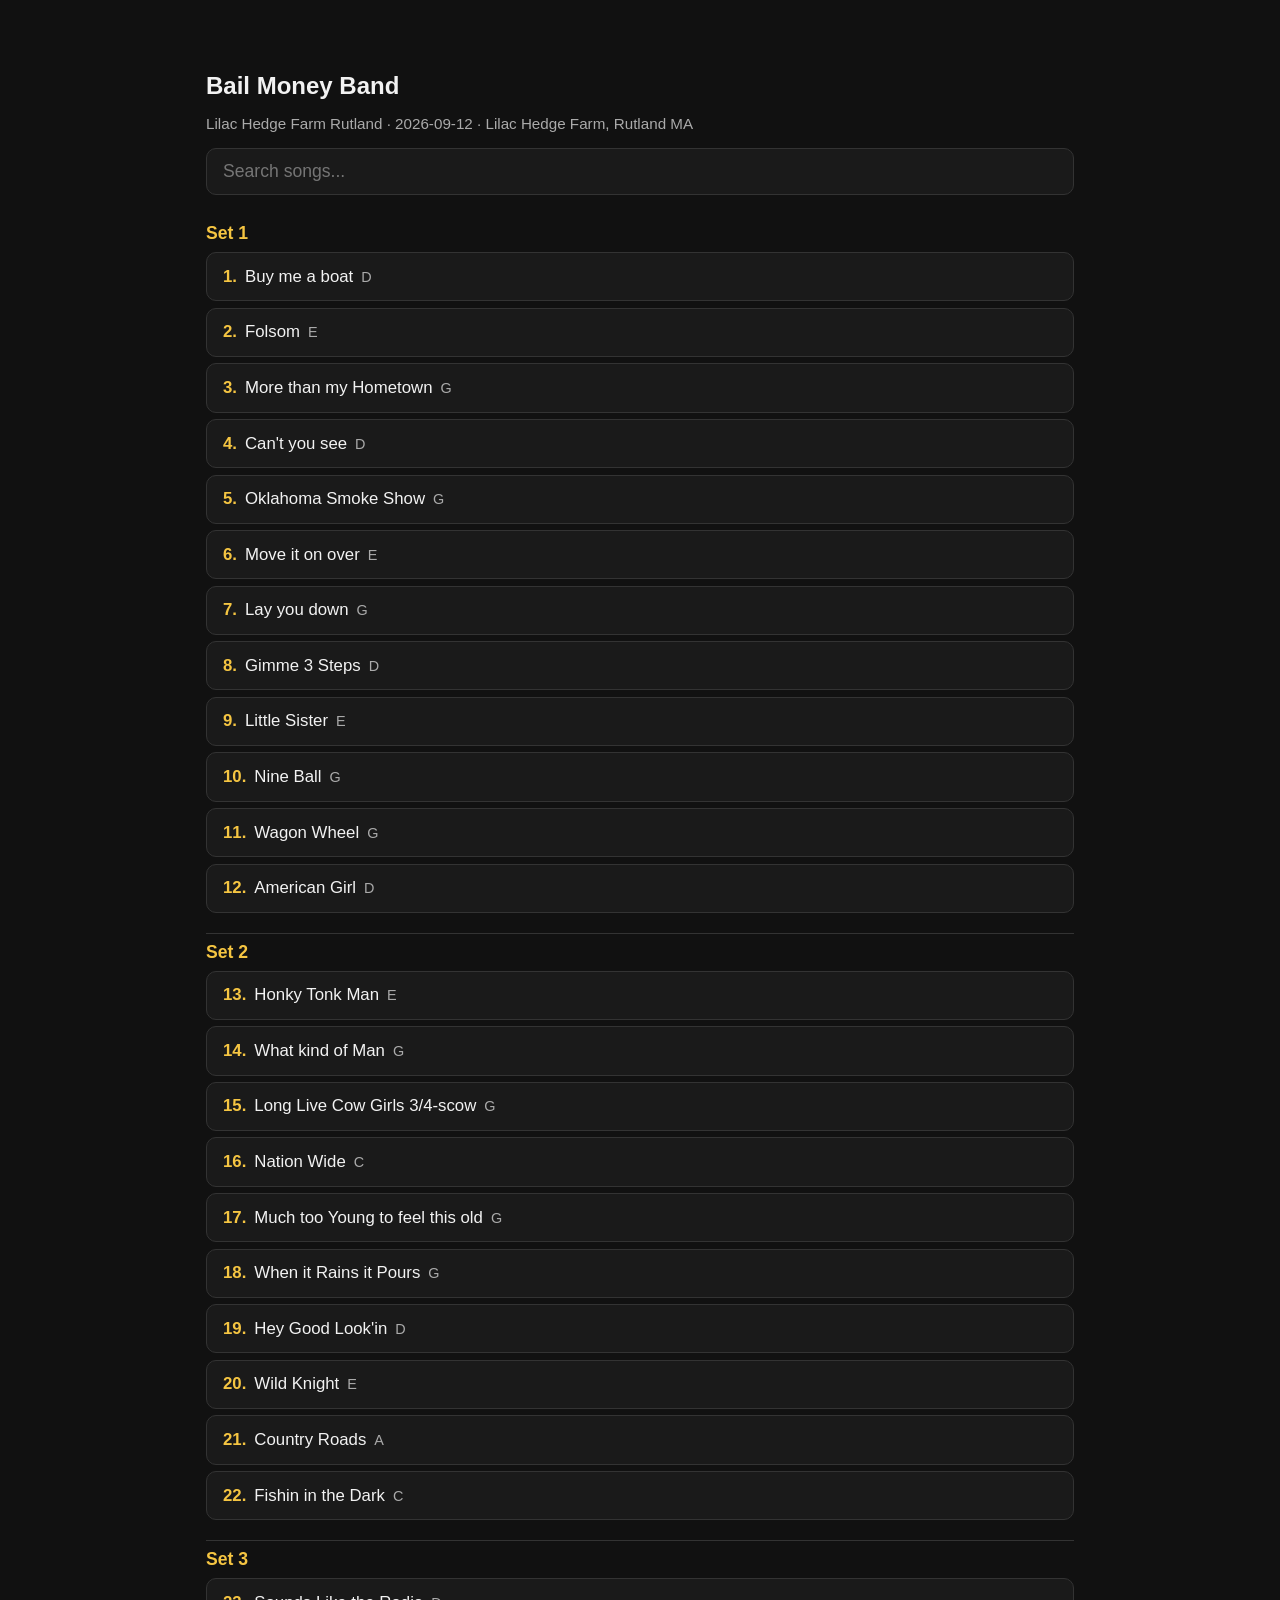
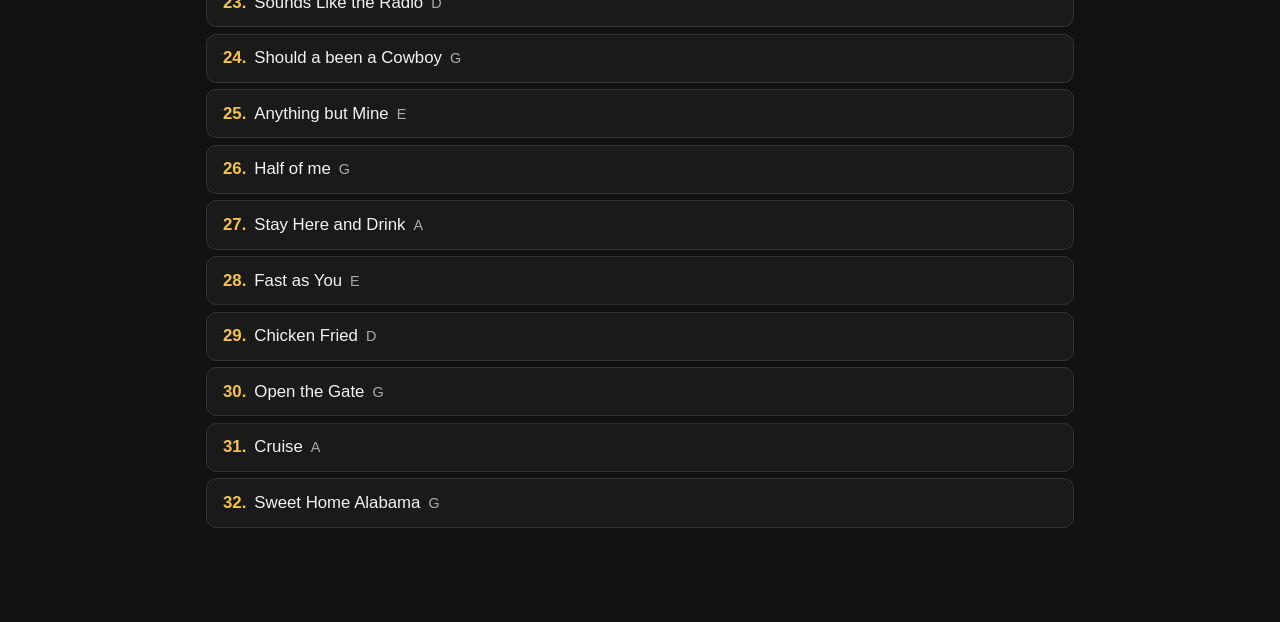
==== BailMoneyBand/gigs/lilac-hedge-farm-2026-09-12.html @ 72996c7f "Adding all charts, some with actual content. Adding new scripts." ====
<!DOCTYPE html>
<html lang="en">
<head>
  <meta charset="UTF-8">
  <meta name="viewport" content="width=device-width, initial-scale=1, viewport-fit=cover">
  <meta name="apple-mobile-web-app-capable" content="yes">
  <title>Bail Money Band — Lilac Hedge Farm Rutland</title>
  <style>
    :root {
      --bg: #111;
      --surface: #1a1a1a;
      --text: #f2f2f2;
      --muted: #aaa;
      --accent: #f5c542;
      --border: #333;
      --tap: 48px;
    }
    * { box-sizing: border-box; }
    html, body { margin: 0; padding: 0; background: var(--bg); color: var(--text);
      font-family: -apple-system, BlinkMacSystemFont, sans-serif; }
    .hidden { display: none !important; }
    .nav-bar {
      position: fixed; left: 0; right: 0; z-index: 100;
      display: flex; gap: 0.5rem; padding: 0.5rem;
      background: rgba(17,17,17,0.95); border-bottom: 1px solid var(--border);
      backdrop-filter: blur(8px);
    }
    .nav-top { top: 0; }
    .nav-bottom { bottom: 0; border-bottom: none; border-top: 1px solid var(--border); }
    .nav-bar button, .nav-bar a.btn {
      flex: 1; min-height: var(--tap); border: 1px solid var(--border);
      background: var(--surface); color: var(--text); border-radius: 8px;
      font-size: 0.95rem; text-decoration: none; display: flex;
      align-items: center; justify-content: center; cursor: pointer;
    }
    .nav-bar button.primary { background: var(--accent); color: #111; border-color: var(--accent); font-weight: 600; }
    main { padding: 4.5rem 1rem 5.5rem; max-width: 900px; margin: 0 auto; }
    h1 { font-size: 1.5rem; margin: 0 0 0.25rem; }
    .meta { color: var(--muted); margin-bottom: 1rem; font-size: 0.95rem; }
    .search-wrap { position: relative; margin-bottom: 1rem; }
    .search {
      width: 100%; padding: 0.75rem 1rem; font-size: 1.1rem;
      border-radius: 10px; border: 1px solid var(--border);
      background: var(--surface); color: var(--text);
    }
    .search-suggestions {
      position: absolute; left: 0; right: 0; top: calc(100% + 4px);
      background: var(--surface); border: 1px solid var(--border);
      border-radius: 10px; max-height: 50vh; overflow-y: auto;
      z-index: 50; box-shadow: 0 8px 24px rgba(0,0,0,0.4);
    }
    .search-suggestions:empty { display: none; }
    .suggestion {
      display: block; width: 100%; text-align: left;
      padding: 0.75rem 1rem; border: none; border-bottom: 1px solid var(--border);
      background: transparent; color: var(--text); font-size: 1rem;
      cursor: pointer;
    }
    .suggestion:last-child { border-bottom: none; }
    .suggestion:active, .suggestion:hover { background: #252525; }
    .suggestion .meta { color: var(--muted); font-size: 0.85rem; margin-left: 0.5rem; }
    .set-header {
      color: var(--accent); font-weight: 700; font-size: 1.1rem;
      margin: 1.25rem 0 0.5rem; padding-top: 0.5rem;
      border-top: 1px solid var(--border);
    }
    .set-header:first-of-type { border-top: none; }
    .song-link {
      display: block; padding: 0.85rem 1rem; margin-bottom: 0.4rem;
      background: var(--surface); border: 1px solid var(--border);
      border-radius: 10px; color: var(--text); text-decoration: none;
      font-size: 1.05rem;
    }
    .song-link .num { color: var(--accent); font-weight: 700; margin-right: 0.5rem; }
    .song-link .key { color: var(--muted); font-size: 0.9rem; margin-left: 0.5rem; }
    .song-header h1 { font-size: 1.6rem; }
    .song-header .artist { color: var(--muted); margin-bottom: 0.75rem; }
    .transpose-bar {
      display: flex; flex-wrap: wrap; align-items: center; gap: 0.5rem;
      margin-bottom: 1.25rem; padding: 0.75rem;
      background: var(--surface); border: 1px solid var(--border); border-radius: 10px;
    }
    .transpose-bar .key-label { font-weight: 600; margin-right: 0.25rem; }
    .transpose-bar button {
      min-width: 2.5rem; min-height: 2.5rem; padding: 0.35rem 0.6rem;
      border: 1px solid var(--border); border-radius: 8px;
      background: #252525; color: var(--text); font-size: 1rem; cursor: pointer;
    }
    .transpose-bar button.reset { font-size: 0.85rem; min-width: auto; }
    .transpose-bar label.nashville {
      display: flex; align-items: center; gap: 0.35rem;
      margin-left: auto; font-size: 0.9rem; color: var(--muted);
    }
    .section-label {
      color: var(--accent); font-size: 0.95rem; text-transform: uppercase;
      letter-spacing: 0.04em; margin: 1.25rem 0 0.5rem;
    }
    .lyric-row {
      font-family: "Courier New", Courier, monospace;
      font-size: 1.1rem; margin-bottom: 1rem;
    }
    .lyric-row .chords {
      color: var(--accent); font-weight: 700;
      min-height: 1.35em; white-space: pre; overflow-x: auto;
    }
    .chord-track {
      position: relative;
      font-family: "Courier New", Courier, monospace;
      font-size: 1.1rem;
      min-height: 2.4em;
      margin-bottom: 0.1rem;
      overflow-x: auto;
    }
    .chord-track .chord-marker {
      position: absolute;
      top: 0;
      display: flex;
      flex-direction: column;
      align-items: flex-start;
      white-space: nowrap;
    }
    .chord-track .chord {
      color: var(--accent);
      font-weight: 700;
    }
    .chord-track .nashville {
      color: var(--muted);
      font-size: 0.85em;
      font-weight: 500;
      display: block;
      text-align: center;
    }
    .lyric-row .lyrics {
      color: var(--text); white-space: pre-wrap; line-height: 1.5;
    }
    .lyric-row.lyrics-only .lyrics { margin-top: 0; }
    .note, .note-block .note { color: #ccc; font-style: italic; margin: 0.5rem 0; }
    pre.tab, pre.abc {
      background: #0a0a0a; border: 1px solid var(--border);
      border-radius: 8px; padding: 0.75rem; overflow-x: auto;
      font-family: "Courier New", Courier, monospace;
      font-size: 0.95rem; line-height: 1.35; color: #ddd;
    }
    pre.abc { border-color: #445; }
  </style>
</head>
<body>
  <div id="nav-top" class="nav-bar nav-top hidden">
    <button type="button" id="btn-prev">◀ Prev</button>
    <button type="button" id="btn-setlist" class="primary">Set list</button>
    <button type="button" id="btn-next">Next ▶</button>
  </div>

  <main id="app">
    <div id="list-view">
      <h1 id="band-name"></h1>
      <p class="meta" id="gig-meta"></p>
      <div class="search-wrap">
        <input class="search" id="search" type="search" placeholder="Search songs..." autocomplete="off" enterkeyhint="search">
        <div class="search-suggestions" id="search-suggestions"></div>
      </div>
      <div id="song-list"></div>
    </div>
    <div id="song-view" class="hidden"></div>
  </main>

  <div id="nav-bottom" class="nav-bar nav-bottom hidden">
    <button type="button" id="btn-top">Top</button>
    <button type="button" id="btn-jump-set">This set</button>
    <button type="button" id="btn-next-bottom">Next ▶</button>
  </div>

  <script>
    const GIG = {"band": "Bail Money Band", "gig": "Lilac Hedge Farm Rutland", "date": "2026-09-12", "venue": "Lilac Hedge Farm, Rutland MA", "sets": [{"number": 1, "songs": [{"slug": "buy-me-a-boat", "title": "Buy me a boat", "artist": "Chris Janson", "key": "D", "set": 1, "number": 1, "sections": [{"type": "comment", "label": "", "blocks": [{"kind": "note", "text": "Chart adapted from public chord sheets — key D, no capo"}]}, {"type": "intro", "label": "", "blocks": [{"kind": "note", "text": "|D|"}]}, {"type": "verse", "label": "", "blocks": [{"kind": "lyric", "lyrics": "I ain't rich, but I damn sure wanna be", "chords": [{"pos": 8, "chord": "D"}, {"pos": 36, "chord": "G"}]}, {"kind": "lyric", "lyrics": "Working like a dog all day, ain't working for me", "chords": [{"pos": 0, "chord": "D"}, {"pos": 46, "chord": "A"}]}, {"kind": "lyric", "lyrics": "I wish I had a rich uncle that'd kick the bucket", "chords": [{"pos": 15, "chord": "D"}]}, {"kind": "lyric", "lyrics": "And that I was sitting on a pile like Warren Buffett", "chords": [{"pos": 28, "chord": "G"}]}, {"kind": "lyric", "lyrics": "I know everybody says money can't buy happiness", "chords": [{"pos": 0, "chord": "D"}, {"pos": 38, "chord": "A"}]}]}, {"type": "chorus", "label": "", "blocks": [{"kind": "lyric", "lyrics": "But it could buy me a boat, it could buy me a truck to pull it", "chords": [{"pos": 22, "chord": "D"}, {"pos": 46, "chord": "G"}]}, {"kind": "lyric", "lyrics": "It could buy me a Yeti 110 iced down with some Silver Bullets", "chords": [{"pos": 18, "chord": "D"}, {"pos": 54, "chord": "A"}]}, {"kind": "lyric", "lyrics": "Yeah, I know what they say, money can't buy everything", "chords": [{"pos": 8, "chord": "D"}, {"pos": 49, "chord": "G"}]}, {"kind": "lyric", "lyrics": "Well, maybe so, but it could buy me a boat", "chords": [{"pos": 12, "chord": "D"}, {"pos": 38, "chord": "A"}]}]}, {"type": "verse", "label": "", "blocks": [{"kind": "lyric", "lyrics": "They call me redneck, white trash and blue collar", "chords": [{"pos": 13, "chord": "D"}, {"pos": 43, "chord": "G"}]}, {"kind": "lyric", "lyrics": "But I could change all that if I had a couple million dollars", "chords": [{"pos": 12, "chord": "D"}, {"pos": 54, "chord": "A"}]}, {"kind": "lyric", "lyrics": "I keep hearing that money is the root of all evil", "chords": [{"pos": 7, "chord": "D"}]}, {"kind": "lyric", "lyrics": "And you can't fit a camel through the eye of a needle", "chords": [{"pos": 20, "chord": "G"}]}, {"kind": "lyric", "lyrics": "I'm sure that's probably true, but it still sounds pretty cool", "chords": [{"pos": 25, "chord": "D"}, {"pos": 58, "chord": "A"}]}]}, {"type": "chorus", "label": "", "blocks": [{"kind": "lyric", "lyrics": "'Cause it could buy me a boat, it could buy me a truck to pull it", "chords": [{"pos": 25, "chord": "D"}, {"pos": 49, "chord": "G"}]}, {"kind": "lyric", "lyrics": "It could buy me a Yeti 110 iced down with some Silver Bullets", "chords": [{"pos": 18, "chord": "D"}, {"pos": 54, "chord": "A"}]}, {"kind": "lyric", "lyrics": "Yeah, I know what they say, money can't buy everything", "chords": [{"pos": 8, "chord": "D"}, {"pos": 49, "chord": "G"}]}, {"kind": "lyric", "lyrics": "Well, maybe so, but it could buy me a boat", "chords": [{"pos": 12, "chord": "D"}, {"pos": 38, "chord": "A"}]}]}, {"type": "bridge", "label": "", "blocks": [{"kind": "lyric", "lyrics": "To float down on the water with a beer", "chords": [{"pos": 0, "chord": "D"}, {"pos": 34, "chord": "G"}]}, {"kind": "note", "text": "I hear the Powerball Lotto is a-sitting on a hundred mill"}, {"kind": "lyric", "lyrics": "Well, that would buy me a brand new rod and reel", "chords": [{"pos": 36, "chord": "A"}]}]}, {"type": "chorus", "label": "", "blocks": [{"kind": "lyric", "lyrics": "And it could buy me a boat, it could buy me a truck to pull it", "chords": [{"pos": 22, "chord": "D"}, {"pos": 46, "chord": "G"}]}, {"kind": "lyric", "lyrics": "It could buy me a Yeti 110 iced down with some Silver Bullets", "chords": [{"pos": 18, "chord": "D"}, {"pos": 54, "chord": "A"}]}, {"kind": "lyric", "lyrics": "Yeah, I know what they say, money can't buy everything", "chords": [{"pos": 8, "chord": "D"}, {"pos": 49, "chord": "G"}]}, {"kind": "lyric", "lyrics": "Well, maybe so, but it could buy me a boat", "chords": [{"pos": 12, "chord": "D"}, {"pos": 38, "chord": "A"}]}]}]}, {"slug": "folsom", "title": "Folsom", "artist": "Johnny Cash", "key": "E", "set": 1, "number": 2, "sections": [{"type": "comment", "label": "", "blocks": [{"kind": "note", "text": "Chart pending — add chords and lyrics from rehearsal."}]}, {"type": "verse", "label": "", "blocks": [{"kind": "lyric", "lyrics": "", "chords": [{"pos": 0, "chord": "TBD"}]}]}]}, {"slug": "more-than-my-hometown", "title": "More than my Hometown", "artist": "Morgan Wallen", "key": "G", "set": 1, "number": 3, "sections": [{"type": "comment", "label": "", "blocks": [{"kind": "note", "text": "Chart pending — add chords and lyrics from rehearsal."}]}, {"type": "verse", "label": "", "blocks": [{"kind": "lyric", "lyrics": "", "chords": [{"pos": 0, "chord": "TBD"}]}]}]}, {"slug": "cant-you-see", "title": "Can't you see", "artist": "The Marshall Tucker Band", "key": "D", "set": 1, "number": 4, "sections": [{"type": "comment", "label": "", "blocks": [{"kind": "note", "text": "Chart pending — add chords and lyrics from rehearsal."}]}, {"type": "verse", "label": "", "blocks": [{"kind": "lyric", "lyrics": "", "chords": [{"pos": 0, "chord": "TBD"}]}]}]}, {"slug": "oklahoma-smoke-show", "title": "Oklahoma Smoke Show", "artist": "Zach Bryan", "key": "G", "set": 1, "number": 5, "sections": [{"type": "comment", "label": "", "blocks": [{"kind": "note", "text": "Chart adapted from public chord sheets — key G"}]}, {"type": "intro", "label": "", "blocks": [{"kind": "note", "text": "|G| |C| |Em| |D| |G|"}]}, {"type": "verse", "label": "", "blocks": [{"kind": "lyric", "lyrics": "Go on and put on that dress that all the bad boys like", "chords": [{"pos": 0, "chord": "G"}]}, {"kind": "lyric", "lyrics": "I know your daddy ain't home, so ride with me tonight", "chords": [{"pos": 0, "chord": "C"}]}, {"kind": "lyric", "lyrics": "You always wind up here, in a puddle of tears", "chords": [{"pos": 0, "chord": "Em"}, {"pos": 30, "chord": "D"}, {"pos": 40, "chord": "G"}]}]}, {"type": "verse", "label": "", "blocks": [{"kind": "lyric", "lyrics": "Them boys are out and they're angry and they're lookin' for blood", "chords": [{"pos": 0, "chord": "G"}]}, {"kind": "lyric", "lyrics": "In the back of a blue old pickup truck", "chords": [{"pos": 0, "chord": "C"}]}, {"kind": "lyric", "lyrics": "You've got nowhere to go, although you're all gussied up", "chords": [{"pos": 0, "chord": "Em"}, {"pos": 42, "chord": "D"}, {"pos": 54, "chord": "G"}]}]}, {"type": "verse", "label": "", "blocks": [{"kind": "lyric", "lyrics": "There's so much whiskey in his Coke it'll make her nose bend", "chords": [{"pos": 0, "chord": "G"}]}, {"kind": "lyric", "lyrics": "But she swears that his love is a damn Godsend", "chords": [{"pos": 0, "chord": "C"}]}, {"kind": "lyric", "lyrics": "She's known God since she was a child", "chords": [{"pos": 0, "chord": "Em"}, {"pos": 32, "chord": "D"}]}]}, {"type": "verse", "label": "", "blocks": [{"kind": "lyric", "lyrics": "She used to play in the yard and she would dream of one day", "chords": [{"pos": 0, "chord": "G"}]}, {"kind": "lyric", "lyrics": "Until the world came around and took her dreaming away", "chords": [{"pos": 0, "chord": "C"}]}, {"kind": "lyric", "lyrics": "Told her how to dress and act and smile", "chords": [{"pos": 0, "chord": "Em"}, {"pos": 34, "chord": "D"}]}]}, {"type": "pre-chorus", "label": "", "blocks": [{"kind": "lyric", "lyrics": "She's an Oklahoma smokeshow", "chords": [{"pos": 0, "chord": "C"}]}, {"kind": "lyric", "lyrics": "He's an asshole from back home", "chords": [{"pos": 0, "chord": "G"}]}, {"kind": "lyric", "lyrics": "She'll never make it out alive", "chords": [{"pos": 0, "chord": "D"}]}, {"kind": "lyric", "lyrics": "Of that small-town bar scene", "chords": [{"pos": 0, "chord": "Em"}]}, {"kind": "lyric", "lyrics": "Where small vices kill your big dreams", "chords": [{"pos": 0, "chord": "C"}]}, {"kind": "lyric", "lyrics": "He'd take you home but he's too drunk to drive", "chords": [{"pos": 0, "chord": "G"}, {"pos": 41, "chord": "D"}]}]}, {"type": "chorus", "label": "", "blocks": [{"kind": "lyric", "lyrics": "I've been here, I've been up all night", "chords": [{"pos": 0, "chord": "C"}]}, {"kind": "lyric", "lyrics": "Thinkin' 'bout a life with you and I", "chords": [{"pos": 0, "chord": "G"}]}, {"kind": "lyric", "lyrics": "One you'll never know", "chords": [{"pos": 0, "chord": "D"}]}, {"kind": "lyric", "lyrics": "'Cause you're a small-town smokeshow", "chords": [{"pos": 0, "chord": "Em"}]}, {"kind": "lyric", "lyrics": "Well, I've been here, I've been up all night", "chords": [{"pos": 0, "chord": "C"}]}, {"kind": "lyric", "lyrics": "Thinkin' 'bout a life with you and I", "chords": [{"pos": 0, "chord": "G"}]}, {"kind": "lyric", "lyrics": "One you'll never know", "chords": [{"pos": 0, "chord": "D"}]}, {"kind": "lyric", "lyrics": "'Cause you're a small-town smokeshow", "chords": [{"pos": 0, "chord": "Em"}]}]}]}, {"slug": "move-it-on-over", "title": "Move it on over", "artist": "Hank Williams", "key": "E", "set": 1, "number": 6, "sections": [{"type": "comment", "label": "", "blocks": [{"kind": "note", "text": "Chart adapted from public chord sheets — key E shuffle"}]}, {"type": "verse", "label": "", "blocks": [{"kind": "lyric", "lyrics": "Came in last night at half past ten", "chords": [{"pos": 0, "chord": "E"}]}, {"kind": "note", "text": "That baby of mine wouldn't let me in"}, {"kind": "lyric", "lyrics": "So move it on over, move it on over", "chords": [{"pos": 3, "chord": "A"}]}, {"kind": "lyric", "lyrics": "Move it on over, move it on over", "chords": [{"pos": 0, "chord": "E"}]}, {"kind": "lyric", "lyrics": "Move over little dog 'cause the big dog's moving in", "chords": [{"pos": 32, "chord": "B7"}, {"pos": 49, "chord": "E"}]}]}, {"type": "verse", "label": "", "blocks": [{"kind": "lyric", "lyrics": "She's changed the lock on my front door", "chords": [{"pos": 0, "chord": "E"}]}, {"kind": "note", "text": "My door key don't fit no more"}, {"kind": "lyric", "lyrics": "So get it on over, move it on over", "chords": [{"pos": 3, "chord": "A"}]}, {"kind": "lyric", "lyrics": "Scoot it on over, move it on over", "chords": [{"pos": 0, "chord": "E"}]}, {"kind": "lyric", "lyrics": "Move over skinny dog 'cause the fat dog's moving in", "chords": [{"pos": 32, "chord": "B7"}, {"pos": 49, "chord": "E"}]}]}, {"type": "verse", "label": "", "blocks": [{"kind": "lyric", "lyrics": "This doghouse here is mighty small", "chords": [{"pos": 0, "chord": "E"}]}, {"kind": "note", "text": "But it's better than no house at all"}, {"kind": "lyric", "lyrics": "So ease it on over, move it on over", "chords": [{"pos": 3, "chord": "A"}]}, {"kind": "lyric", "lyrics": "Drag it on over, move it on over", "chords": [{"pos": 0, "chord": "E"}]}, {"kind": "lyric", "lyrics": "Move over old dog 'cause a new dog's moving in", "chords": [{"pos": 27, "chord": "B7"}, {"pos": 44, "chord": "E"}]}]}, {"type": "instrumental", "label": "break", "blocks": [{"kind": "note", "text": "|E| |E| |A| |E| |B7| |E|"}]}, {"type": "verse", "label": "", "blocks": [{"kind": "lyric", "lyrics": "She told me not to play around", "chords": [{"pos": 0, "chord": "E"}]}, {"kind": "note", "text": "But I done let the deal go down"}, {"kind": "lyric", "lyrics": "So pack it on over, move it on over", "chords": [{"pos": 3, "chord": "A"}]}, {"kind": "lyric", "lyrics": "Tote it on over, move it on over", "chords": [{"pos": 0, "chord": "E"}]}, {"kind": "lyric", "lyrics": "Move over nice dog 'cause a mad dog's moving in", "chords": [{"pos": 28, "chord": "B7"}, {"pos": 45, "chord": "E"}]}]}, {"type": "verse", "label": "", "blocks": [{"kind": "lyric", "lyrics": "She warned me once, she warned me twice", "chords": [{"pos": 0, "chord": "E"}]}, {"kind": "note", "text": "But I don't take no one's advice"}, {"kind": "lyric", "lyrics": "So scratch it on over, move it on over", "chords": [{"pos": 3, "chord": "A"}]}, {"kind": "lyric", "lyrics": "Shake it on over, move it on over", "chords": [{"pos": 0, "chord": "E"}]}, {"kind": "lyric", "lyrics": "Move over short dog 'cause a tall dog's moving in", "chords": [{"pos": 29, "chord": "B7"}, {"pos": 47, "chord": "E"}]}]}]}, {"slug": "lay-you-down", "title": "Lay you down", "artist": "Conway Twitty", "key": "G", "set": 1, "number": 7, "sections": [{"type": "comment", "label": "", "blocks": [{"kind": "note", "text": "Imported from CountryTabs — verify key and arrangement"}]}, {"type": "comment", "label": "", "blocks": [{"kind": "note", "text": "Source: http://www.countrytabs.com/tablature/Conway_Twitty/Id_Just_Love_To_Lay_You_Down__Chord_37701/"}]}, {"type": "intro", "label": "", "blocks": [{"kind": "lyric", "lyrics": "", "chords": [{"pos": 0, "chord": "G"}]}, {"kind": "note", "text": "There's a lot of ways of sayin', what I want to say to you."}, {"kind": "lyric", "lyrics": "  ", "chords": [{"pos": 0, "chord": "D"}, {"pos": 1, "chord": "C"}, {"pos": 2, "chord": "G"}]}, {"kind": "note", "text": "There's songs and poems and promises and dreams that might come true,"}, {"kind": "note", "text": "But I won't talk of starry skies or moonlight on the ground,"}, {"kind": "lyric", "lyrics": "  ", "chords": [{"pos": 0, "chord": "D"}, {"pos": 1, "chord": "C"}, {"pos": 2, "chord": "G"}]}, {"kind": "note", "text": "I'll come right out and tell ya, I'd just love to lay you down."}]}, {"type": "chorus", "label": "", "blocks": [{"kind": "lyric", "lyrics": "", "chords": [{"pos": 0, "chord": "G"}]}, {"kind": "note", "text": "Lay you down and softly whisper pretty love words in your ear,"}, {"kind": "lyric", "lyrics": "  ", "chords": [{"pos": 0, "chord": "D"}, {"pos": 1, "chord": "C"}, {"pos": 2, "chord": "G"}]}, {"kind": "note", "text": "Lay ya down and tell ya all the things a woman loves to hear,"}, {"kind": "note", "text": "I'll let you know how much it means just havin' you around,"}, {"kind": "lyric", "lyrics": " ", "chords": [{"pos": 0, "chord": "D"}, {"pos": 1, "chord": "G"}]}, {"kind": "note", "text": "Oh Darlin' how I'd love to lay ya down."}, {"kind": "lyric", "lyrics": "", "chords": [{"pos": 0, "chord": "G"}]}, {"kind": "note", "text": "There's so many ways your sweet love's made this house into a home,"}, {"kind": "lyric", "lyrics": "  ", "chords": [{"pos": 0, "chord": "D"}, {"pos": 1, "chord": "C"}, {"pos": 2, "chord": "G"}]}, {"kind": "note", "text": "You've got a way of doin' little things that turn me on."}, {"kind": "note", "text": "Like standin' in the kitchen, in your faded cotton gown,"}, {"kind": "lyric", "lyrics": "  ", "chords": [{"pos": 0, "chord": "D"}, {"pos": 1, "chord": "C"}, {"pos": 2, "chord": "G"}]}, {"kind": "note", "text": "With your hair all up in curlers, I'd still love to lay you down."}, {"kind": "note", "text": "REPEAT CHORUS)"}, {"kind": "lyric", "lyrics": "", "chords": [{"pos": 0, "chord": "G"}]}, {"kind": "note", "text": "When a whole lot of Decembers are showin' in your face,"}, {"kind": "lyric", "lyrics": "  ", "chords": [{"pos": 0, "chord": "D"}, {"pos": 1, "chord": "C"}, {"pos": 2, "chord": "G"}]}, {"kind": "note", "text": "Your auburn hair has faded and silver takes it's place,"}, {"kind": "note", "text": "You'll be just a lovely, and I'll still be around,"}, {"kind": "lyric", "lyrics": "  ", "chords": [{"pos": 0, "chord": "D"}, {"pos": 1, "chord": "C"}, {"pos": 2, "chord": "G"}]}, {"kind": "note", "text": "And if I can I know that I'll still love to lay you down."}, {"kind": "note", "text": "(Repeat Chorus)"}, {"kind": "note", "text": "(Change Keys, Down 2 steps to \"C\")"}, {"kind": "lyric", "lyrics": "", "chords": [{"pos": 0, "chord": "F"}]}, {"kind": "note", "text": "Lay you down and softly whisper pretty love words in your ear,"}, {"kind": "lyric", "lyrics": "  ", "chords": [{"pos": 0, "chord": "C"}, {"pos": 1, "chord": "A#"}, {"pos": 2, "chord": "F"}]}, {"kind": "note", "text": "Lay ya down and tell ya all the things my woman loves to hear,"}, {"kind": "note", "text": "I'll let you know how much it means just havin' you around,"}, {"kind": "lyric", "lyrics": " ", "chords": [{"pos": 0, "chord": "C"}, {"pos": 1, "chord": "F"}]}, {"kind": "note", "text": "Oh Darlin' how I'd love to lay ya down."}, {"kind": "note", "text": "(Change Keys, Down 2 steps to \"Bb\")"}, {"kind": "lyric", "lyrics": "", "chords": [{"pos": 0, "chord": "D#"}]}, {"kind": "note", "text": "Lay you down and softly whisper pretty love words in your ear,"}, {"kind": "lyric", "lyrics": "  ", "chords": [{"pos": 0, "chord": "A#"}, {"pos": 1, "chord": "G#"}, {"pos": 2, "chord": "D#"}]}, {"kind": "note", "text": "Lay ya down and tell ya all the things my woman loves to hear,"}, {"kind": "note", "text": "I'll let you know how much it means just havin' you around,"}]}]}, {"slug": "gimme-3-steps", "title": "Gimme 3 Steps", "artist": "Lynyrd Skynyrd", "key": "D", "set": 1, "number": 8, "sections": [{"type": "comment", "label": "", "blocks": [{"kind": "note", "text": "Chart adapted from public chord sheets — key D"}]}, {"type": "intro", "label": "", "blocks": [{"kind": "note", "text": "|D| |A| |D| |A| |D|"}]}, {"type": "verse", "label": "", "blocks": [{"kind": "lyric", "lyrics": "I was cuttin' the rug down at a place called The Jug", "chords": [{"pos": 6, "chord": "D"}]}, {"kind": "lyric", "lyrics": "With a girl named Linda Lou", "chords": [{"pos": 7, "chord": "A"}]}, {"kind": "lyric", "lyrics": "When in walked a man with a gun in his hand", "chords": [{"pos": 5, "chord": "D"}]}, {"kind": "lyric", "lyrics": "Looking for you know who", "chords": [{"pos": 0, "chord": "E7"}, {"pos": 21, "chord": "A"}]}, {"kind": "lyric", "lyrics": "He said, \"Hey there fellow with the hair coloured yellow", "chords": [{"pos": 10, "chord": "D"}]}, {"kind": "lyric", "lyrics": "Whatcha tryin' to prove?", "chords": [{"pos": 0, "chord": "G"}, {"pos": 18, "chord": "E7"}]}, {"kind": "lyric", "lyrics": "'Cause that's my woman there and I'm a man who cares", "chords": [{"pos": 7, "chord": "D"}]}, {"kind": "lyric", "lyrics": "And this might be all for you\"", "chords": [{"pos": 9, "chord": "A"}, {"pos": 26, "chord": "D"}]}, {"kind": "note", "text": "I said, \"Excuse me\""}]}, {"type": "verse", "label": "", "blocks": [{"kind": "lyric", "lyrics": "I was scared and fearing for my life", "chords": [{"pos": 6, "chord": "D"}]}, {"kind": "lyric", "lyrics": "Shaking like a leaf on a tree", "chords": [{"pos": 15, "chord": "A"}]}, {"kind": "lyric", "lyrics": "'Cause he was lean, mean, big and bad, Lord", "chords": [{"pos": 7, "chord": "D"}]}, {"kind": "lyric", "lyrics": "Pointin' that gun at me", "chords": [{"pos": 0, "chord": "E7"}, {"pos": 21, "chord": "A"}]}, {"kind": "lyric", "lyrics": "\"Oh, wait a minute mister, I didn't even kiss her", "chords": [{"pos": 5, "chord": "D"}]}, {"kind": "lyric", "lyrics": "Don't want no trouble with you", "chords": [{"pos": 0, "chord": "G"}, {"pos": 27, "chord": "E7"}]}, {"kind": "lyric", "lyrics": "And I know you don't owe me but I wish you'd let me", "chords": [{"pos": 21, "chord": "D"}]}, {"kind": "lyric", "lyrics": "Ask one favor from you\"", "chords": [{"pos": 0, "chord": "A"}, {"pos": 19, "chord": "D"}]}]}, {"type": "chorus", "label": "", "blocks": [{"kind": "lyric", "lyrics": "\"Gimme three steps, gimme three steps mister", "chords": [{"pos": 1, "chord": "D"}]}, {"kind": "lyric", "lyrics": "Gimme three steps toward the door", "chords": [{"pos": 6, "chord": "A"}, {"pos": 29, "chord": "D"}]}, {"kind": "lyric", "lyrics": "Gimme three steps, gimme three steps mister", "chords": [{"pos": 0, "chord": "D"}]}, {"kind": "lyric", "lyrics": "And you'll never see me no more\"", "chords": [{"pos": 11, "chord": "A"}, {"pos": 27, "chord": "D"}]}, {"kind": "note", "text": "For sure"}]}, {"type": "verse", "label": "", "blocks": [{"kind": "lyric", "lyrics": "Well the crowd cleared away and I began to pray", "chords": [{"pos": 9, "chord": "D"}]}, {"kind": "lyric", "lyrics": "And the water fell on the floor", "chords": [{"pos": 8, "chord": "A"}]}, {"kind": "lyric", "lyrics": "And I'm telling you son, it ain't no fun", "chords": [{"pos": 8, "chord": "D"}]}, {"kind": "lyric", "lyrics": "Staring straight down a forty-four", "chords": [{"pos": 8, "chord": "E7"}, {"pos": 30, "chord": "A"}]}, {"kind": "lyric", "lyrics": "Well, he turned and screamed at Linda Lou", "chords": [{"pos": 9, "chord": "D"}]}, {"kind": "lyric", "lyrics": "And that's the break I was looking for", "chords": [{"pos": 4, "chord": "G"}, {"pos": 35, "chord": "E7"}]}, {"kind": "lyric", "lyrics": "You could hear me screaming a mile away", "chords": [{"pos": 10, "chord": "D"}]}, {"kind": "lyric", "lyrics": "As I was headed out toward the door", "chords": [{"pos": 9, "chord": "A"}, {"pos": 31, "chord": "D"}]}]}, {"type": "chorus", "label": "", "blocks": [{"kind": "lyric", "lyrics": "\"Gimme three steps, gimme three steps mister", "chords": [{"pos": 1, "chord": "D"}]}, {"kind": "lyric", "lyrics": "Gimme three steps toward the door", "chords": [{"pos": 6, "chord": "A"}, {"pos": 29, "chord": "D"}]}, {"kind": "lyric", "lyrics": "Gimme three steps, gimme three steps mister", "chords": [{"pos": 0, "chord": "D"}]}, {"kind": "lyric", "lyrics": "And you'll never see me no more\"", "chords": [{"pos": 11, "chord": "A"}, {"pos": 27, "chord": "D"}]}]}]}, {"slug": "little-sister", "title": "Little Sister", "artist": "Elvis Presley", "key": "E", "set": 1, "number": 9, "sections": [{"type": "comment", "label": "", "blocks": [{"kind": "note", "text": "Chart pending — add chords and lyrics from rehearsal."}]}, {"type": "verse", "label": "", "blocks": [{"kind": "lyric", "lyrics": "", "chords": [{"pos": 0, "chord": "TBD"}]}]}]}, {"slug": "nine-ball", "title": "Nine Ball", "artist": "Zach Bryan", "key": "G", "set": 1, "number": 10, "sections": [{"type": "comment", "label": "", "blocks": [{"kind": "note", "text": "Chart pending — add chords and lyrics from rehearsal."}]}, {"type": "verse", "label": "", "blocks": [{"kind": "lyric", "lyrics": "", "chords": [{"pos": 0, "chord": "TBD"}]}]}]}, {"slug": "wagon-wheel", "title": "Wagon Wheel", "artist": "Darius Rucker", "key": "G", "set": 1, "number": 11, "sections": [{"type": "comment", "label": "", "blocks": [{"kind": "note", "text": "Chart pending — add chords and lyrics from rehearsal."}]}, {"type": "verse", "label": "", "blocks": [{"kind": "lyric", "lyrics": "", "chords": [{"pos": 0, "chord": "TBD"}]}]}]}, {"slug": "american-girl", "title": "American Girl", "artist": "Tom Petty & The Heartbreakers", "key": "D", "set": 1, "number": 12, "sections": [{"type": "comment", "label": "", "blocks": [{"kind": "note", "text": "Chart pending — add chords and lyrics from rehearsal."}]}, {"type": "verse", "label": "", "blocks": [{"kind": "lyric", "lyrics": "", "chords": [{"pos": 0, "chord": "TBD"}]}]}]}]}, {"number": 2, "songs": [{"slug": "honky-tonk-man", "title": "Honky Tonk Man", "artist": "Jon Pardi", "key": "E", "set": 2, "number": 13, "sections": [{"type": "comment", "label": "", "blocks": [{"kind": "note", "text": "Chart pending — add chords and lyrics from rehearsal."}]}, {"type": "verse", "label": "", "blocks": [{"kind": "lyric", "lyrics": "", "chords": [{"pos": 0, "chord": "TBD"}]}]}]}, {"slug": "what-kind-of-man", "title": "What kind of Man", "artist": "Parker McCollum", "key": "G", "set": 2, "number": 14, "sections": [{"type": "comment", "label": "", "blocks": [{"kind": "note", "text": "Chart pending — add chords and lyrics from rehearsal."}]}, {"type": "verse", "label": "", "blocks": [{"kind": "lyric", "lyrics": "", "chords": [{"pos": 0, "chord": "TBD"}]}]}]}, {"slug": "long-live-cow-girls-3-4-scow", "title": "Long Live Cow Girls 3/4-scow", "artist": "Ian Munsick & Cody Johnson", "key": "G", "set": 2, "number": 15, "sections": [{"type": "comment", "label": "", "blocks": [{"kind": "note", "text": "Chart pending — add chords and lyrics from rehearsal."}]}, {"type": "comment", "label": "", "blocks": [{"kind": "note", "text": "3/4 scow feel"}]}, {"type": "verse", "label": "", "blocks": [{"kind": "lyric", "lyrics": "", "chords": [{"pos": 0, "chord": "TBD"}]}]}]}, {"slug": "nation-wide", "title": "Nation Wide", "artist": "Dwight Yoakam", "key": "C", "set": 2, "number": 16, "sections": [{"type": "comment", "label": "", "blocks": [{"kind": "note", "text": "Imported from CountryTabs — verify key and arrangement"}]}, {"type": "comment", "label": "", "blocks": [{"kind": "note", "text": "Source: http://www.countrytabs.com/tablature/Dwight_Yoakam/Im_Bad,_Im_Nationwide_Chord_22755/"}]}, {"type": "verse", "label": "", "blocks": [{"kind": "lyric", "lyrics": "", "chords": [{"pos": 0, "chord": "C"}]}, {"kind": "note", "text": "Well I was rollin down the road in some cold blue steel"}, {"kind": "lyric", "lyrics": " ", "chords": [{"pos": 0, "chord": "F"}, {"pos": 1, "chord": "C"}]}, {"kind": "note", "text": "I had a blues man in back, and a beautician at the wheel"}, {"kind": "lyric", "lyrics": "", "chords": [{"pos": 0, "chord": "C"}]}, {"kind": "note", "text": "We going downtown in the middle of the night"}, {"kind": "lyric", "lyrics": " ", "chords": [{"pos": 0, "chord": "F"}, {"pos": 1, "chord": "C"}]}, {"kind": "note", "text": "We laughing and Im jokin and we feelin alright"}, {"kind": "lyric", "lyrics": " ", "chords": [{"pos": 0, "chord": "F"}, {"pos": 1, "chord": "C"}]}, {"kind": "note", "text": "Oh Im bad, girl Im nationwide"}, {"kind": "lyric", "lyrics": " ", "chords": [{"pos": 0, "chord": "F"}, {"pos": 1, "chord": "C"}]}, {"kind": "note", "text": "Yes Im bad, girl Im nationwide"}, {"kind": "note", "text": "Easin down the highway in a new cadillac"}, {"kind": "note", "text": "I had a fine fox in front, I had three more in the back"}, {"kind": "note", "text": "They sportin short dresses, wearin spike-heel shoes"}, {"kind": "note", "text": "They smokin lucky strikes, and wearing nylons too"}, {"kind": "note", "text": "Cause we bad, we nationwide"}, {"kind": "note", "text": "Yeah we bad, we nationwide"}, {"kind": "note", "text": "Oh Im bad, girl Im nationwide"}, {"kind": "note", "text": "Yes Im bad, girl Im nationwide"}, {"kind": "note", "text": "Well I was movin down the road in my v-8 ford"}, {"kind": "note", "text": "I had a my boots shined up and my sideburns lowered"}, {"kind": "note", "text": "With my New York brim and my gold tooth displayed"}, {"kind": "note", "text": "Nobody give me trouble cause they know I got it made"}, {"kind": "note", "text": "Im bad, Im nationwide"}, {"kind": "note", "text": "Yes Im bad, girl Im nationwide"}, {"kind": "note", "text": "Cause Im bad, girl Im nationwide"}, {"kind": "note", "text": "Whoa girl Im bad, girl Im nationwide"}, {"kind": "note", "text": "Yes Im bad, girl Im nationwide"}, {"kind": "note", "text": "Girl Im bad, girl Im nationwide"}, {"kind": "note", "text": "Oh Im bad, girl Im nationwide"}, {"kind": "note", "text": "Yes Im bad, girl Im nationwide"}, {"kind": "note", "text": "Yes Im bad, girl Im nationwide"}, {"kind": "note", "text": "Im bad, girl Im nationwide"}, {"kind": "note", "text": "Etc..."}]}]}, {"slug": "much-too-young-to-feel-this-old", "title": "Much too Young to feel this old", "artist": "Garth Brooks Tribute", "key": "G", "set": 2, "number": 17, "sections": [{"type": "comment", "label": "", "blocks": [{"kind": "note", "text": "Chart pending — add chords and lyrics from rehearsal."}]}, {"type": "verse", "label": "", "blocks": [{"kind": "lyric", "lyrics": "", "chords": [{"pos": 0, "chord": "TBD"}]}]}]}, {"slug": "when-it-rains-it-pours", "title": "When it Rains it Pours", "artist": "Luke Combs", "key": "G", "set": 2, "number": 18, "sections": [{"type": "comment", "label": "", "blocks": [{"kind": "note", "text": "Imported from CountryTabs — verify key and arrangement"}]}, {"type": "comment", "label": "", "blocks": [{"kind": "note", "text": "Source: http://www.countrytabs.com/tablature/Luke_Combs/When_It_Rains_It_Pours_Chord_71542/"}]}, {"type": "comment", "label": "", "blocks": [{"kind": "note", "text": "Structure: V1 C1 V2 C2 V3 C3 B"}]}, {"type": "verse", "label": "", "blocks": [{"kind": "lyric", "lyrics": "", "chords": [{"pos": 0, "chord": "G"}]}, {"kind": "note", "text": "Sunday morning man"}, {"kind": "lyric", "lyrics": "  ", "chords": [{"pos": 0, "chord": "C"}, {"pos": 1, "chord": "G"}, {"pos": 2, "chord": "C"}]}, {"kind": "note", "text": "She woke up fightin' mad"}, {"kind": "lyric", "lyrics": " ", "chords": [{"pos": 0, "chord": "G"}, {"pos": 1, "chord": "C"}]}, {"kind": "note", "text": "B***hin' and moanin' on and on"}, {"kind": "lyric", "lyrics": " ", "chords": [{"pos": 0, "chord": "G"}, {"pos": 1, "chord": "C"}]}, {"kind": "note", "text": "'Bout the time I had"}, {"kind": "lyric", "lyrics": "", "chords": [{"pos": 0, "chord": "G"}]}, {"kind": "note", "text": "And by Tuesday you could say"}, {"kind": "lyric", "lyrics": "  ", "chords": [{"pos": 0, "chord": "C"}, {"pos": 1, "chord": "G"}, {"pos": 2, "chord": "C"}]}, {"kind": "note", "text": "That girl was good as gone"}, {"kind": "lyric", "lyrics": "   ", "chords": [{"pos": 0, "chord": "G"}, {"pos": 1, "chord": "C"}, {"pos": 2, "chord": "G"}, {"pos": 3, "chord": "C"}]}, {"kind": "note", "text": "Then when Thursday came around I was all alone"}, {"kind": "lyric", "lyrics": "", "chords": [{"pos": 0, "chord": "D"}]}, {"kind": "note", "text": "So I went for a drive to clear my mind"}, {"kind": "lyric", "lyrics": "", "chords": [{"pos": 0, "chord": "C"}]}, {"kind": "note", "text": "Ended up at a Shell on I-65"}]}, {"type": "chorus", "label": "", "blocks": [{"kind": "lyric", "lyrics": " ", "chords": [{"pos": 0, "chord": "G"}, {"pos": 1, "chord": "C"}]}, {"kind": "note", "text": "Then I won a hundred bucks on a scratch-off ticket"}, {"kind": "lyric", "lyrics": "  ", "chords": [{"pos": 0, "chord": "G"}, {"pos": 1, "chord": "Em"}, {"pos": 2, "chord": "C"}]}, {"kind": "note", "text": "I bought two 12-packs and a tank of gas with it"}, {"kind": "lyric", "lyrics": " ", "chords": [{"pos": 0, "chord": "G"}, {"pos": 1, "chord": "C"}]}, {"kind": "note", "text": "She swore they were a waste of time"}, {"kind": "lyric", "lyrics": "", "chords": [{"pos": 0, "chord": "D"}]}, {"kind": "note", "text": "Oh, but she was wrong"}, {"kind": "lyric", "lyrics": " ", "chords": [{"pos": 0, "chord": "G"}, {"pos": 1, "chord": "C"}]}, {"kind": "note", "text": "I was caller number five on a radio station"}, {"kind": "lyric", "lyrics": "  ", "chords": [{"pos": 0, "chord": "G"}, {"pos": 1, "chord": "Em"}, {"pos": 2, "chord": "C"}]}, {"kind": "note", "text": "Won a four day 3 night beach vacation"}, {"kind": "lyric", "lyrics": "  ", "chords": [{"pos": 0, "chord": "G"}, {"pos": 1, "chord": "C"}, {"pos": 2, "chord": "D"}]}, {"kind": "note", "text": "Deep sea senorita fishing down in Panama"}, {"kind": "lyric", "lyrics": "  ", "chords": [{"pos": 0, "chord": "C"}, {"pos": 1, "chord": "Em"}, {"pos": 2, "chord": "D"}]}, {"kind": "note", "text": "And I ain't gotta see my Ex-future-mother-in-law anymore"}, {"kind": "lyric", "lyrics": " ", "chords": [{"pos": 0, "chord": "G"}, {"pos": 1, "chord": "C"}]}, {"kind": "note", "text": "Oh lord, when it rains it pours"}, {"kind": "lyric", "lyrics": " ", "chords": [{"pos": 0, "chord": "G"}, {"pos": 1, "chord": "C"}]}]}, {"type": "verse", "label": "", "blocks": [{"kind": "lyric", "lyrics": "   ", "chords": [{"pos": 0, "chord": "G"}, {"pos": 1, "chord": "C"}, {"pos": 2, "chord": "G"}, {"pos": 3, "chord": "C"}]}, {"kind": "note", "text": "Now she was sure real quick to up and apologise"}, {"kind": "lyric", "lyrics": " ", "chords": [{"pos": 0, "chord": "G"}, {"pos": 1, "chord": "C"}]}, {"kind": "note", "text": "When she heard about my newfound luck"}, {"kind": "lyric", "lyrics": " ", "chords": [{"pos": 0, "chord": "G"}, {"pos": 1, "chord": "C"}]}, {"kind": "note", "text": "On that FM dial"}, {"kind": "lyric", "lyrics": "", "chords": [{"pos": 0, "chord": "G"}]}, {"kind": "note", "text": "And it's crazy how lately now"}, {"kind": "lyric", "lyrics": "  ", "chords": [{"pos": 0, "chord": "C"}, {"pos": 1, "chord": "G"}, {"pos": 2, "chord": "C"}]}, {"kind": "note", "text": "It just seems to come in waves"}, {"kind": "lyric", "lyrics": " ", "chords": [{"pos": 0, "chord": "G"}, {"pos": 1, "chord": "C"}]}, {"kind": "note", "text": "What I thought was gonna be the death of me"}, {"kind": "lyric", "lyrics": " ", "chords": [{"pos": 0, "chord": "G"}, {"pos": 1, "chord": "C"}]}, {"kind": "note", "text": "Was my saving grace"}, {"kind": "lyric", "lyrics": "", "chords": [{"pos": 0, "chord": "D"}]}, {"kind": "note", "text": "It's got me thinking that her leaving"}, {"kind": "lyric", "lyrics": "", "chords": [{"pos": 0, "chord": "C"}]}, {"kind": "note", "text": "Is the only logical reason"}]}, {"type": "chorus", "label": "", "blocks": [{"kind": "lyric", "lyrics": " ", "chords": [{"pos": 0, "chord": "G"}, {"pos": 1, "chord": "C"}]}, {"kind": "note", "text": "That I got the last spot in the Hooters' parking lot"}, {"kind": "lyric", "lyrics": "  ", "chords": [{"pos": 0, "chord": "G"}, {"pos": 1, "chord": "Em"}, {"pos": 2, "chord": "C"}]}, {"kind": "note", "text": "And the waitress left her number on my check with a heart"}, {"kind": "lyric", "lyrics": "  ", "chords": [{"pos": 0, "chord": "G"}, {"pos": 1, "chord": "C"}, {"pos": 2, "chord": "D"}]}, {"kind": "note", "text": "She picked up on the first ring when I gave her a call"}, {"kind": "lyric", "lyrics": " ", "chords": [{"pos": 0, "chord": "G"}, {"pos": 1, "chord": "C"}]}, {"kind": "note", "text": "And I only spent five bucks at the Moose Club raffle"}, {"kind": "lyric", "lyrics": "  ", "chords": [{"pos": 0, "chord": "G"}, {"pos": 1, "chord": "Em"}, {"pos": 2, "chord": "C"}]}, {"kind": "note", "text": "Won a used 4-wheeler and three free passes"}, {"kind": "lyric", "lyrics": "  ", "chords": [{"pos": 0, "chord": "G"}, {"pos": 1, "chord": "C"}, {"pos": 2, "chord": "D"}]}, {"kind": "note", "text": "For me and two of my buddies to play a round of golf"}, {"kind": "lyric", "lyrics": "  ", "chords": [{"pos": 0, "chord": "C"}, {"pos": 1, "chord": "Em"}, {"pos": 2, "chord": "D"}]}, {"kind": "note", "text": "And i ain't gotta see my Ex-future-mother-in-law anymore"}, {"kind": "lyric", "lyrics": " ", "chords": [{"pos": 0, "chord": "G"}, {"pos": 1, "chord": "C"}]}, {"kind": "note", "text": "Oh Lord, when it rains it pours"}, {"kind": "lyric", "lyrics": " ", "chords": [{"pos": 0, "chord": "G"}, {"pos": 1, "chord": "C"}]}, {"kind": "note", "text": "When it rains it pours"}]}, {"type": "bridge", "label": "", "blocks": [{"kind": "lyric", "lyrics": " ", "chords": [{"pos": 0, "chord": "D"}, {"pos": 1, "chord": "Em"}]}, {"kind": "note", "text": "Well I've been on one hell of a redneck roll"}, {"kind": "lyric", "lyrics": "", "chords": [{"pos": 0, "chord": "C"}]}, {"kind": "note", "text": "For three weeks now"}, {"kind": "lyric", "lyrics": "  ", "chords": [{"pos": 0, "chord": "D"}, {"pos": 1, "chord": "Em"}, {"pos": 2, "chord": "C"}]}, {"kind": "note", "text": "And it all started on the day that she walked out"}]}, {"type": "chorus", "label": "", "blocks": [{"kind": "lyric", "lyrics": " ", "chords": [{"pos": 0, "chord": "G"}, {"pos": 1, "chord": "C"}]}, {"kind": "note", "text": "Then I won a hundred bucks on a scratch-off ticket"}, {"kind": "lyric", "lyrics": "  ", "chords": [{"pos": 0, "chord": "G"}, {"pos": 1, "chord": "Em"}, {"pos": 2, "chord": "C"}]}, {"kind": "note", "text": "Bought two 12-packs and a tank of gas with it"}, {"kind": "lyric", "lyrics": " ", "chords": [{"pos": 0, "chord": "G"}, {"pos": 1, "chord": "C"}]}, {"kind": "note", "text": "She swore they were a waste of time"}, {"kind": "lyric", "lyrics": "", "chords": [{"pos": 0, "chord": "D"}]}, {"kind": "note", "text": "Oh, but she was wrong"}, {"kind": "lyric", "lyrics": " ", "chords": [{"pos": 0, "chord": "G"}, {"pos": 1, "chord": "C"}]}, {"kind": "note", "text": "And I was caller number five on a radio station"}, {"kind": "lyric", "lyrics": "  ", "chords": [{"pos": 0, "chord": "G"}, {"pos": 1, "chord": "Em"}, {"pos": 2, "chord": "C"}]}, {"kind": "note", "text": "Won a four day 3 night beach vacation"}, {"kind": "lyric", "lyrics": "  ", "chords": [{"pos": 0, "chord": "G"}, {"pos": 1, "chord": "C"}, {"pos": 2, "chord": "D"}]}, {"kind": "note", "text": "Deep sea senorita fishing down in Panama"}, {"kind": "lyric", "lyrics": "  ", "chords": [{"pos": 0, "chord": "C"}, {"pos": 1, "chord": "Em"}, {"pos": 2, "chord": "D"}]}, {"kind": "note", "text": "And I ain't gotta see my Ex-future-mother-in-law anymore"}, {"kind": "lyric", "lyrics": "   ", "chords": [{"pos": 0, "chord": "G"}, {"pos": 1, "chord": "C"}, {"pos": 2, "chord": "G"}, {"pos": 3, "chord": "C"}]}, {"kind": "note", "text": "oh lord when it rains it pours"}, {"kind": "lyric", "lyrics": "  ", "chords": [{"pos": 0, "chord": "G"}, {"pos": 1, "chord": "C"}, {"pos": 2, "chord": "G"}]}, {"kind": "note", "text": "when it rains it pours"}]}]}, {"slug": "hey-good-lookin", "title": "Hey Good Look'in", "artist": "Hank Williams", "key": "D", "set": 2, "number": 19, "sections": [{"type": "comment", "label": "", "blocks": [{"kind": "note", "text": "Chart pending — add chords and lyrics from rehearsal."}]}, {"type": "verse", "label": "", "blocks": [{"kind": "lyric", "lyrics": "", "chords": [{"pos": 0, "chord": "TBD"}]}]}]}, {"slug": "wild-knight", "title": "Wild Knight", "artist": "John Mellencamp", "key": "E", "set": 2, "number": 20, "sections": [{"type": "comment", "label": "", "blocks": [{"kind": "note", "text": "Chart pending — add chords and lyrics from rehearsal."}]}, {"type": "verse", "label": "", "blocks": [{"kind": "lyric", "lyrics": "", "chords": [{"pos": 0, "chord": "TBD"}]}]}]}, {"slug": "country-roads", "title": "Country Roads", "artist": "John Denver", "key": "A", "set": 2, "number": 21, "sections": [{"type": "comment", "label": "", "blocks": [{"kind": "note", "text": "Chart pending — add chords and lyrics from rehearsal."}]}, {"type": "verse", "label": "", "blocks": [{"kind": "lyric", "lyrics": "", "chords": [{"pos": 0, "chord": "TBD"}]}]}]}, {"slug": "fishin-in-the-dark", "title": "Fishin in the Dark", "artist": "Nitty Gritty Dirt Band", "key": "C", "set": 2, "number": 22, "sections": [{"type": "comment", "label": "", "blocks": [{"kind": "note", "text": "Chart pending — add chords and lyrics from rehearsal."}]}, {"type": "verse", "label": "", "blocks": [{"kind": "lyric", "lyrics": "", "chords": [{"pos": 0, "chord": "TBD"}]}]}]}]}, {"number": 3, "songs": [{"slug": "sounds-like-the-radio", "title": "Sounds Like the Radio", "artist": "Zach Top", "key": "D", "set": 3, "number": 23, "sections": [{"type": "comment", "label": "", "blocks": [{"kind": "note", "text": "Chart pending — add chords and lyrics from rehearsal."}]}, {"type": "verse", "label": "", "blocks": [{"kind": "lyric", "lyrics": "", "chords": [{"pos": 0, "chord": "TBD"}]}]}]}, {"slug": "should-a-been-a-cowboy", "title": "Should a been a Cowboy", "artist": "Toby Keith", "key": "G", "set": 3, "number": 24, "sections": [{"type": "comment", "label": "", "blocks": [{"kind": "note", "text": "Chart pending — add chords and lyrics from rehearsal."}]}, {"type": "verse", "label": "", "blocks": [{"kind": "lyric", "lyrics": "", "chords": [{"pos": 0, "chord": "TBD"}]}]}]}, {"slug": "anything-but-mine", "title": "Anything but Mine", "artist": "Kenny Chesney", "key": "E", "set": 3, "number": 25, "sections": [{"type": "comment", "label": "", "blocks": [{"kind": "note", "text": "Chart pending — add chords and lyrics from rehearsal."}]}, {"type": "verse", "label": "", "blocks": [{"kind": "lyric", "lyrics": "", "chords": [{"pos": 0, "chord": "TBD"}]}]}]}, {"slug": "half-of-me", "title": "Half of me", "artist": "Thomas Rhett", "key": "G", "set": 3, "number": 26, "sections": [{"type": "comment", "label": "", "blocks": [{"kind": "note", "text": "Chart pending — add chords and lyrics from rehearsal."}]}, {"type": "comment", "label": "", "blocks": [{"kind": "note", "text": "Capo 6"}]}, {"type": "verse", "label": "", "blocks": [{"kind": "lyric", "lyrics": "", "chords": [{"pos": 0, "chord": "TBD"}]}]}]}, {"slug": "stay-here-and-drink", "title": "Stay Here and Drink", "artist": "Merle Haggard", "key": "A", "set": 3, "number": 27, "sections": [{"type": "comment", "label": "", "blocks": [{"kind": "note", "text": "Chart pending — add chords and lyrics from rehearsal."}]}, {"type": "verse", "label": "", "blocks": [{"kind": "lyric", "lyrics": "", "chords": [{"pos": 0, "chord": "TBD"}]}]}]}, {"slug": "fast-as-you", "title": "Fast as You", "artist": "Dwight Yoakam", "key": "E", "set": 3, "number": 28, "sections": [{"type": "comment", "label": "", "blocks": [{"kind": "note", "text": "Chart pending — add chords and lyrics from rehearsal."}]}, {"type": "verse", "label": "", "blocks": [{"kind": "lyric", "lyrics": "", "chords": [{"pos": 0, "chord": "TBD"}]}]}]}, {"slug": "chicken-fried", "title": "Chicken Fried", "artist": "Zac Brown Band", "key": "D", "set": 3, "number": 29, "sections": [{"type": "comment", "label": "", "blocks": [{"kind": "note", "text": "Chart pending — add chords and lyrics from rehearsal."}]}, {"type": "verse", "label": "", "blocks": [{"kind": "lyric", "lyrics": "", "chords": [{"pos": 0, "chord": "TBD"}]}]}]}, {"slug": "open-the-gate", "title": "Open the Gate", "artist": "Zach Bryan", "key": "G", "set": 3, "number": 30, "sections": [{"type": "comment", "label": "", "blocks": [{"kind": "note", "text": "Chart pending — add chords and lyrics from rehearsal."}]}, {"type": "verse", "label": "", "blocks": [{"kind": "lyric", "lyrics": "", "chords": [{"pos": 0, "chord": "TBD"}]}]}]}, {"slug": "cruise", "title": "Cruise", "artist": "Florida Georgia Line", "key": "A", "set": 3, "number": 31, "sections": [{"type": "comment", "label": "", "blocks": [{"kind": "note", "text": "Chart pending — add chords and lyrics from rehearsal."}]}, {"type": "verse", "label": "", "blocks": [{"kind": "lyric", "lyrics": "", "chords": [{"pos": 0, "chord": "TBD"}]}]}]}, {"slug": "sweet-home-alabama", "title": "Sweet Home Alabama", "artist": "Lynyrd Skynyrd", "key": "G", "set": 3, "number": 32, "sections": [{"type": "comment", "label": "", "blocks": [{"kind": "note", "text": "Chart pending — add chords and lyrics from rehearsal."}]}, {"type": "verse", "label": "", "blocks": [{"kind": "lyric", "lyrics": "", "chords": [{"pos": 0, "chord": "TBD"}]}]}]}]}], "songs": [{"slug": "buy-me-a-boat", "title": "Buy me a boat", "artist": "Chris Janson", "key": "D", "set": 1, "number": 1, "sections": [{"type": "comment", "label": "", "blocks": [{"kind": "note", "text": "Chart adapted from public chord sheets — key D, no capo"}]}, {"type": "intro", "label": "", "blocks": [{"kind": "note", "text": "|D|"}]}, {"type": "verse", "label": "", "blocks": [{"kind": "lyric", "lyrics": "I ain't rich, but I damn sure wanna be", "chords": [{"pos": 8, "chord": "D"}, {"pos": 36, "chord": "G"}]}, {"kind": "lyric", "lyrics": "Working like a dog all day, ain't working for me", "chords": [{"pos": 0, "chord": "D"}, {"pos": 46, "chord": "A"}]}, {"kind": "lyric", "lyrics": "I wish I had a rich uncle that'd kick the bucket", "chords": [{"pos": 15, "chord": "D"}]}, {"kind": "lyric", "lyrics": "And that I was sitting on a pile like Warren Buffett", "chords": [{"pos": 28, "chord": "G"}]}, {"kind": "lyric", "lyrics": "I know everybody says money can't buy happiness", "chords": [{"pos": 0, "chord": "D"}, {"pos": 38, "chord": "A"}]}]}, {"type": "chorus", "label": "", "blocks": [{"kind": "lyric", "lyrics": "But it could buy me a boat, it could buy me a truck to pull it", "chords": [{"pos": 22, "chord": "D"}, {"pos": 46, "chord": "G"}]}, {"kind": "lyric", "lyrics": "It could buy me a Yeti 110 iced down with some Silver Bullets", "chords": [{"pos": 18, "chord": "D"}, {"pos": 54, "chord": "A"}]}, {"kind": "lyric", "lyrics": "Yeah, I know what they say, money can't buy everything", "chords": [{"pos": 8, "chord": "D"}, {"pos": 49, "chord": "G"}]}, {"kind": "lyric", "lyrics": "Well, maybe so, but it could buy me a boat", "chords": [{"pos": 12, "chord": "D"}, {"pos": 38, "chord": "A"}]}]}, {"type": "verse", "label": "", "blocks": [{"kind": "lyric", "lyrics": "They call me redneck, white trash and blue collar", "chords": [{"pos": 13, "chord": "D"}, {"pos": 43, "chord": "G"}]}, {"kind": "lyric", "lyrics": "But I could change all that if I had a couple million dollars", "chords": [{"pos": 12, "chord": "D"}, {"pos": 54, "chord": "A"}]}, {"kind": "lyric", "lyrics": "I keep hearing that money is the root of all evil", "chords": [{"pos": 7, "chord": "D"}]}, {"kind": "lyric", "lyrics": "And you can't fit a camel through the eye of a needle", "chords": [{"pos": 20, "chord": "G"}]}, {"kind": "lyric", "lyrics": "I'm sure that's probably true, but it still sounds pretty cool", "chords": [{"pos": 25, "chord": "D"}, {"pos": 58, "chord": "A"}]}]}, {"type": "chorus", "label": "", "blocks": [{"kind": "lyric", "lyrics": "'Cause it could buy me a boat, it could buy me a truck to pull it", "chords": [{"pos": 25, "chord": "D"}, {"pos": 49, "chord": "G"}]}, {"kind": "lyric", "lyrics": "It could buy me a Yeti 110 iced down with some Silver Bullets", "chords": [{"pos": 18, "chord": "D"}, {"pos": 54, "chord": "A"}]}, {"kind": "lyric", "lyrics": "Yeah, I know what they say, money can't buy everything", "chords": [{"pos": 8, "chord": "D"}, {"pos": 49, "chord": "G"}]}, {"kind": "lyric", "lyrics": "Well, maybe so, but it could buy me a boat", "chords": [{"pos": 12, "chord": "D"}, {"pos": 38, "chord": "A"}]}]}, {"type": "bridge", "label": "", "blocks": [{"kind": "lyric", "lyrics": "To float down on the water with a beer", "chords": [{"pos": 0, "chord": "D"}, {"pos": 34, "chord": "G"}]}, {"kind": "note", "text": "I hear the Powerball Lotto is a-sitting on a hundred mill"}, {"kind": "lyric", "lyrics": "Well, that would buy me a brand new rod and reel", "chords": [{"pos": 36, "chord": "A"}]}]}, {"type": "chorus", "label": "", "blocks": [{"kind": "lyric", "lyrics": "And it could buy me a boat, it could buy me a truck to pull it", "chords": [{"pos": 22, "chord": "D"}, {"pos": 46, "chord": "G"}]}, {"kind": "lyric", "lyrics": "It could buy me a Yeti 110 iced down with some Silver Bullets", "chords": [{"pos": 18, "chord": "D"}, {"pos": 54, "chord": "A"}]}, {"kind": "lyric", "lyrics": "Yeah, I know what they say, money can't buy everything", "chords": [{"pos": 8, "chord": "D"}, {"pos": 49, "chord": "G"}]}, {"kind": "lyric", "lyrics": "Well, maybe so, but it could buy me a boat", "chords": [{"pos": 12, "chord": "D"}, {"pos": 38, "chord": "A"}]}]}]}, {"slug": "folsom", "title": "Folsom", "artist": "Johnny Cash", "key": "E", "set": 1, "number": 2, "sections": [{"type": "comment", "label": "", "blocks": [{"kind": "note", "text": "Chart pending — add chords and lyrics from rehearsal."}]}, {"type": "verse", "label": "", "blocks": [{"kind": "lyric", "lyrics": "", "chords": [{"pos": 0, "chord": "TBD"}]}]}]}, {"slug": "more-than-my-hometown", "title": "More than my Hometown", "artist": "Morgan Wallen", "key": "G", "set": 1, "number": 3, "sections": [{"type": "comment", "label": "", "blocks": [{"kind": "note", "text": "Chart pending — add chords and lyrics from rehearsal."}]}, {"type": "verse", "label": "", "blocks": [{"kind": "lyric", "lyrics": "", "chords": [{"pos": 0, "chord": "TBD"}]}]}]}, {"slug": "cant-you-see", "title": "Can't you see", "artist": "The Marshall Tucker Band", "key": "D", "set": 1, "number": 4, "sections": [{"type": "comment", "label": "", "blocks": [{"kind": "note", "text": "Chart pending — add chords and lyrics from rehearsal."}]}, {"type": "verse", "label": "", "blocks": [{"kind": "lyric", "lyrics": "", "chords": [{"pos": 0, "chord": "TBD"}]}]}]}, {"slug": "oklahoma-smoke-show", "title": "Oklahoma Smoke Show", "artist": "Zach Bryan", "key": "G", "set": 1, "number": 5, "sections": [{"type": "comment", "label": "", "blocks": [{"kind": "note", "text": "Chart adapted from public chord sheets — key G"}]}, {"type": "intro", "label": "", "blocks": [{"kind": "note", "text": "|G| |C| |Em| |D| |G|"}]}, {"type": "verse", "label": "", "blocks": [{"kind": "lyric", "lyrics": "Go on and put on that dress that all the bad boys like", "chords": [{"pos": 0, "chord": "G"}]}, {"kind": "lyric", "lyrics": "I know your daddy ain't home, so ride with me tonight", "chords": [{"pos": 0, "chord": "C"}]}, {"kind": "lyric", "lyrics": "You always wind up here, in a puddle of tears", "chords": [{"pos": 0, "chord": "Em"}, {"pos": 30, "chord": "D"}, {"pos": 40, "chord": "G"}]}]}, {"type": "verse", "label": "", "blocks": [{"kind": "lyric", "lyrics": "Them boys are out and they're angry and they're lookin' for blood", "chords": [{"pos": 0, "chord": "G"}]}, {"kind": "lyric", "lyrics": "In the back of a blue old pickup truck", "chords": [{"pos": 0, "chord": "C"}]}, {"kind": "lyric", "lyrics": "You've got nowhere to go, although you're all gussied up", "chords": [{"pos": 0, "chord": "Em"}, {"pos": 42, "chord": "D"}, {"pos": 54, "chord": "G"}]}]}, {"type": "verse", "label": "", "blocks": [{"kind": "lyric", "lyrics": "There's so much whiskey in his Coke it'll make her nose bend", "chords": [{"pos": 0, "chord": "G"}]}, {"kind": "lyric", "lyrics": "But she swears that his love is a damn Godsend", "chords": [{"pos": 0, "chord": "C"}]}, {"kind": "lyric", "lyrics": "She's known God since she was a child", "chords": [{"pos": 0, "chord": "Em"}, {"pos": 32, "chord": "D"}]}]}, {"type": "verse", "label": "", "blocks": [{"kind": "lyric", "lyrics": "She used to play in the yard and she would dream of one day", "chords": [{"pos": 0, "chord": "G"}]}, {"kind": "lyric", "lyrics": "Until the world came around and took her dreaming away", "chords": [{"pos": 0, "chord": "C"}]}, {"kind": "lyric", "lyrics": "Told her how to dress and act and smile", "chords": [{"pos": 0, "chord": "Em"}, {"pos": 34, "chord": "D"}]}]}, {"type": "pre-chorus", "label": "", "blocks": [{"kind": "lyric", "lyrics": "She's an Oklahoma smokeshow", "chords": [{"pos": 0, "chord": "C"}]}, {"kind": "lyric", "lyrics": "He's an asshole from back home", "chords": [{"pos": 0, "chord": "G"}]}, {"kind": "lyric", "lyrics": "She'll never make it out alive", "chords": [{"pos": 0, "chord": "D"}]}, {"kind": "lyric", "lyrics": "Of that small-town bar scene", "chords": [{"pos": 0, "chord": "Em"}]}, {"kind": "lyric", "lyrics": "Where small vices kill your big dreams", "chords": [{"pos": 0, "chord": "C"}]}, {"kind": "lyric", "lyrics": "He'd take you home but he's too drunk to drive", "chords": [{"pos": 0, "chord": "G"}, {"pos": 41, "chord": "D"}]}]}, {"type": "chorus", "label": "", "blocks": [{"kind": "lyric", "lyrics": "I've been here, I've been up all night", "chords": [{"pos": 0, "chord": "C"}]}, {"kind": "lyric", "lyrics": "Thinkin' 'bout a life with you and I", "chords": [{"pos": 0, "chord": "G"}]}, {"kind": "lyric", "lyrics": "One you'll never know", "chords": [{"pos": 0, "chord": "D"}]}, {"kind": "lyric", "lyrics": "'Cause you're a small-town smokeshow", "chords": [{"pos": 0, "chord": "Em"}]}, {"kind": "lyric", "lyrics": "Well, I've been here, I've been up all night", "chords": [{"pos": 0, "chord": "C"}]}, {"kind": "lyric", "lyrics": "Thinkin' 'bout a life with you and I", "chords": [{"pos": 0, "chord": "G"}]}, {"kind": "lyric", "lyrics": "One you'll never know", "chords": [{"pos": 0, "chord": "D"}]}, {"kind": "lyric", "lyrics": "'Cause you're a small-town smokeshow", "chords": [{"pos": 0, "chord": "Em"}]}]}]}, {"slug": "move-it-on-over", "title": "Move it on over", "artist": "Hank Williams", "key": "E", "set": 1, "number": 6, "sections": [{"type": "comment", "label": "", "blocks": [{"kind": "note", "text": "Chart adapted from public chord sheets — key E shuffle"}]}, {"type": "verse", "label": "", "blocks": [{"kind": "lyric", "lyrics": "Came in last night at half past ten", "chords": [{"pos": 0, "chord": "E"}]}, {"kind": "note", "text": "That baby of mine wouldn't let me in"}, {"kind": "lyric", "lyrics": "So move it on over, move it on over", "chords": [{"pos": 3, "chord": "A"}]}, {"kind": "lyric", "lyrics": "Move it on over, move it on over", "chords": [{"pos": 0, "chord": "E"}]}, {"kind": "lyric", "lyrics": "Move over little dog 'cause the big dog's moving in", "chords": [{"pos": 32, "chord": "B7"}, {"pos": 49, "chord": "E"}]}]}, {"type": "verse", "label": "", "blocks": [{"kind": "lyric", "lyrics": "She's changed the lock on my front door", "chords": [{"pos": 0, "chord": "E"}]}, {"kind": "note", "text": "My door key don't fit no more"}, {"kind": "lyric", "lyrics": "So get it on over, move it on over", "chords": [{"pos": 3, "chord": "A"}]}, {"kind": "lyric", "lyrics": "Scoot it on over, move it on over", "chords": [{"pos": 0, "chord": "E"}]}, {"kind": "lyric", "lyrics": "Move over skinny dog 'cause the fat dog's moving in", "chords": [{"pos": 32, "chord": "B7"}, {"pos": 49, "chord": "E"}]}]}, {"type": "verse", "label": "", "blocks": [{"kind": "lyric", "lyrics": "This doghouse here is mighty small", "chords": [{"pos": 0, "chord": "E"}]}, {"kind": "note", "text": "But it's better than no house at all"}, {"kind": "lyric", "lyrics": "So ease it on over, move it on over", "chords": [{"pos": 3, "chord": "A"}]}, {"kind": "lyric", "lyrics": "Drag it on over, move it on over", "chords": [{"pos": 0, "chord": "E"}]}, {"kind": "lyric", "lyrics": "Move over old dog 'cause a new dog's moving in", "chords": [{"pos": 27, "chord": "B7"}, {"pos": 44, "chord": "E"}]}]}, {"type": "instrumental", "label": "break", "blocks": [{"kind": "note", "text": "|E| |E| |A| |E| |B7| |E|"}]}, {"type": "verse", "label": "", "blocks": [{"kind": "lyric", "lyrics": "She told me not to play around", "chords": [{"pos": 0, "chord": "E"}]}, {"kind": "note", "text": "But I done let the deal go down"}, {"kind": "lyric", "lyrics": "So pack it on over, move it on over", "chords": [{"pos": 3, "chord": "A"}]}, {"kind": "lyric", "lyrics": "Tote it on over, move it on over", "chords": [{"pos": 0, "chord": "E"}]}, {"kind": "lyric", "lyrics": "Move over nice dog 'cause a mad dog's moving in", "chords": [{"pos": 28, "chord": "B7"}, {"pos": 45, "chord": "E"}]}]}, {"type": "verse", "label": "", "blocks": [{"kind": "lyric", "lyrics": "She warned me once, she warned me twice", "chords": [{"pos": 0, "chord": "E"}]}, {"kind": "note", "text": "But I don't take no one's advice"}, {"kind": "lyric", "lyrics": "So scratch it on over, move it on over", "chords": [{"pos": 3, "chord": "A"}]}, {"kind": "lyric", "lyrics": "Shake it on over, move it on over", "chords": [{"pos": 0, "chord": "E"}]}, {"kind": "lyric", "lyrics": "Move over short dog 'cause a tall dog's moving in", "chords": [{"pos": 29, "chord": "B7"}, {"pos": 47, "chord": "E"}]}]}]}, {"slug": "lay-you-down", "title": "Lay you down", "artist": "Conway Twitty", "key": "G", "set": 1, "number": 7, "sections": [{"type": "comment", "label": "", "blocks": [{"kind": "note", "text": "Imported from CountryTabs — verify key and arrangement"}]}, {"type": "comment", "label": "", "blocks": [{"kind": "note", "text": "Source: http://www.countrytabs.com/tablature/Conway_Twitty/Id_Just_Love_To_Lay_You_Down__Chord_37701/"}]}, {"type": "intro", "label": "", "blocks": [{"kind": "lyric", "lyrics": "", "chords": [{"pos": 0, "chord": "G"}]}, {"kind": "note", "text": "There's a lot of ways of sayin', what I want to say to you."}, {"kind": "lyric", "lyrics": "  ", "chords": [{"pos": 0, "chord": "D"}, {"pos": 1, "chord": "C"}, {"pos": 2, "chord": "G"}]}, {"kind": "note", "text": "There's songs and poems and promises and dreams that might come true,"}, {"kind": "note", "text": "But I won't talk of starry skies or moonlight on the ground,"}, {"kind": "lyric", "lyrics": "  ", "chords": [{"pos": 0, "chord": "D"}, {"pos": 1, "chord": "C"}, {"pos": 2, "chord": "G"}]}, {"kind": "note", "text": "I'll come right out and tell ya, I'd just love to lay you down."}]}, {"type": "chorus", "label": "", "blocks": [{"kind": "lyric", "lyrics": "", "chords": [{"pos": 0, "chord": "G"}]}, {"kind": "note", "text": "Lay you down and softly whisper pretty love words in your ear,"}, {"kind": "lyric", "lyrics": "  ", "chords": [{"pos": 0, "chord": "D"}, {"pos": 1, "chord": "C"}, {"pos": 2, "chord": "G"}]}, {"kind": "note", "text": "Lay ya down and tell ya all the things a woman loves to hear,"}, {"kind": "note", "text": "I'll let you know how much it means just havin' you around,"}, {"kind": "lyric", "lyrics": " ", "chords": [{"pos": 0, "chord": "D"}, {"pos": 1, "chord": "G"}]}, {"kind": "note", "text": "Oh Darlin' how I'd love to lay ya down."}, {"kind": "lyric", "lyrics": "", "chords": [{"pos": 0, "chord": "G"}]}, {"kind": "note", "text": "There's so many ways your sweet love's made this house into a home,"}, {"kind": "lyric", "lyrics": "  ", "chords": [{"pos": 0, "chord": "D"}, {"pos": 1, "chord": "C"}, {"pos": 2, "chord": "G"}]}, {"kind": "note", "text": "You've got a way of doin' little things that turn me on."}, {"kind": "note", "text": "Like standin' in the kitchen, in your faded cotton gown,"}, {"kind": "lyric", "lyrics": "  ", "chords": [{"pos": 0, "chord": "D"}, {"pos": 1, "chord": "C"}, {"pos": 2, "chord": "G"}]}, {"kind": "note", "text": "With your hair all up in curlers, I'd still love to lay you down."}, {"kind": "note", "text": "REPEAT CHORUS)"}, {"kind": "lyric", "lyrics": "", "chords": [{"pos": 0, "chord": "G"}]}, {"kind": "note", "text": "When a whole lot of Decembers are showin' in your face,"}, {"kind": "lyric", "lyrics": "  ", "chords": [{"pos": 0, "chord": "D"}, {"pos": 1, "chord": "C"}, {"pos": 2, "chord": "G"}]}, {"kind": "note", "text": "Your auburn hair has faded and silver takes it's place,"}, {"kind": "note", "text": "You'll be just a lovely, and I'll still be around,"}, {"kind": "lyric", "lyrics": "  ", "chords": [{"pos": 0, "chord": "D"}, {"pos": 1, "chord": "C"}, {"pos": 2, "chord": "G"}]}, {"kind": "note", "text": "And if I can I know that I'll still love to lay you down."}, {"kind": "note", "text": "(Repeat Chorus)"}, {"kind": "note", "text": "(Change Keys, Down 2 steps to \"C\")"}, {"kind": "lyric", "lyrics": "", "chords": [{"pos": 0, "chord": "F"}]}, {"kind": "note", "text": "Lay you down and softly whisper pretty love words in your ear,"}, {"kind": "lyric", "lyrics": "  ", "chords": [{"pos": 0, "chord": "C"}, {"pos": 1, "chord": "A#"}, {"pos": 2, "chord": "F"}]}, {"kind": "note", "text": "Lay ya down and tell ya all the things my woman loves to hear,"}, {"kind": "note", "text": "I'll let you know how much it means just havin' you around,"}, {"kind": "lyric", "lyrics": " ", "chords": [{"pos": 0, "chord": "C"}, {"pos": 1, "chord": "F"}]}, {"kind": "note", "text": "Oh Darlin' how I'd love to lay ya down."}, {"kind": "note", "text": "(Change Keys, Down 2 steps to \"Bb\")"}, {"kind": "lyric", "lyrics": "", "chords": [{"pos": 0, "chord": "D#"}]}, {"kind": "note", "text": "Lay you down and softly whisper pretty love words in your ear,"}, {"kind": "lyric", "lyrics": "  ", "chords": [{"pos": 0, "chord": "A#"}, {"pos": 1, "chord": "G#"}, {"pos": 2, "chord": "D#"}]}, {"kind": "note", "text": "Lay ya down and tell ya all the things my woman loves to hear,"}, {"kind": "note", "text": "I'll let you know how much it means just havin' you around,"}]}]}, {"slug": "gimme-3-steps", "title": "Gimme 3 Steps", "artist": "Lynyrd Skynyrd", "key": "D", "set": 1, "number": 8, "sections": [{"type": "comment", "label": "", "blocks": [{"kind": "note", "text": "Chart adapted from public chord sheets — key D"}]}, {"type": "intro", "label": "", "blocks": [{"kind": "note", "text": "|D| |A| |D| |A| |D|"}]}, {"type": "verse", "label": "", "blocks": [{"kind": "lyric", "lyrics": "I was cuttin' the rug down at a place called The Jug", "chords": [{"pos": 6, "chord": "D"}]}, {"kind": "lyric", "lyrics": "With a girl named Linda Lou", "chords": [{"pos": 7, "chord": "A"}]}, {"kind": "lyric", "lyrics": "When in walked a man with a gun in his hand", "chords": [{"pos": 5, "chord": "D"}]}, {"kind": "lyric", "lyrics": "Looking for you know who", "chords": [{"pos": 0, "chord": "E7"}, {"pos": 21, "chord": "A"}]}, {"kind": "lyric", "lyrics": "He said, \"Hey there fellow with the hair coloured yellow", "chords": [{"pos": 10, "chord": "D"}]}, {"kind": "lyric", "lyrics": "Whatcha tryin' to prove?", "chords": [{"pos": 0, "chord": "G"}, {"pos": 18, "chord": "E7"}]}, {"kind": "lyric", "lyrics": "'Cause that's my woman there and I'm a man who cares", "chords": [{"pos": 7, "chord": "D"}]}, {"kind": "lyric", "lyrics": "And this might be all for you\"", "chords": [{"pos": 9, "chord": "A"}, {"pos": 26, "chord": "D"}]}, {"kind": "note", "text": "I said, \"Excuse me\""}]}, {"type": "verse", "label": "", "blocks": [{"kind": "lyric", "lyrics": "I was scared and fearing for my life", "chords": [{"pos": 6, "chord": "D"}]}, {"kind": "lyric", "lyrics": "Shaking like a leaf on a tree", "chords": [{"pos": 15, "chord": "A"}]}, {"kind": "lyric", "lyrics": "'Cause he was lean, mean, big and bad, Lord", "chords": [{"pos": 7, "chord": "D"}]}, {"kind": "lyric", "lyrics": "Pointin' that gun at me", "chords": [{"pos": 0, "chord": "E7"}, {"pos": 21, "chord": "A"}]}, {"kind": "lyric", "lyrics": "\"Oh, wait a minute mister, I didn't even kiss her", "chords": [{"pos": 5, "chord": "D"}]}, {"kind": "lyric", "lyrics": "Don't want no trouble with you", "chords": [{"pos": 0, "chord": "G"}, {"pos": 27, "chord": "E7"}]}, {"kind": "lyric", "lyrics": "And I know you don't owe me but I wish you'd let me", "chords": [{"pos": 21, "chord": "D"}]}, {"kind": "lyric", "lyrics": "Ask one favor from you\"", "chords": [{"pos": 0, "chord": "A"}, {"pos": 19, "chord": "D"}]}]}, {"type": "chorus", "label": "", "blocks": [{"kind": "lyric", "lyrics": "\"Gimme three steps, gimme three steps mister", "chords": [{"pos": 1, "chord": "D"}]}, {"kind": "lyric", "lyrics": "Gimme three steps toward the door", "chords": [{"pos": 6, "chord": "A"}, {"pos": 29, "chord": "D"}]}, {"kind": "lyric", "lyrics": "Gimme three steps, gimme three steps mister", "chords": [{"pos": 0, "chord": "D"}]}, {"kind": "lyric", "lyrics": "And you'll never see me no more\"", "chords": [{"pos": 11, "chord": "A"}, {"pos": 27, "chord": "D"}]}, {"kind": "note", "text": "For sure"}]}, {"type": "verse", "label": "", "blocks": [{"kind": "lyric", "lyrics": "Well the crowd cleared away and I began to pray", "chords": [{"pos": 9, "chord": "D"}]}, {"kind": "lyric", "lyrics": "And the water fell on the floor", "chords": [{"pos": 8, "chord": "A"}]}, {"kind": "lyric", "lyrics": "And I'm telling you son, it ain't no fun", "chords": [{"pos": 8, "chord": "D"}]}, {"kind": "lyric", "lyrics": "Staring straight down a forty-four", "chords": [{"pos": 8, "chord": "E7"}, {"pos": 30, "chord": "A"}]}, {"kind": "lyric", "lyrics": "Well, he turned and screamed at Linda Lou", "chords": [{"pos": 9, "chord": "D"}]}, {"kind": "lyric", "lyrics": "And that's the break I was looking for", "chords": [{"pos": 4, "chord": "G"}, {"pos": 35, "chord": "E7"}]}, {"kind": "lyric", "lyrics": "You could hear me screaming a mile away", "chords": [{"pos": 10, "chord": "D"}]}, {"kind": "lyric", "lyrics": "As I was headed out toward the door", "chords": [{"pos": 9, "chord": "A"}, {"pos": 31, "chord": "D"}]}]}, {"type": "chorus", "label": "", "blocks": [{"kind": "lyric", "lyrics": "\"Gimme three steps, gimme three steps mister", "chords": [{"pos": 1, "chord": "D"}]}, {"kind": "lyric", "lyrics": "Gimme three steps toward the door", "chords": [{"pos": 6, "chord": "A"}, {"pos": 29, "chord": "D"}]}, {"kind": "lyric", "lyrics": "Gimme three steps, gimme three steps mister", "chords": [{"pos": 0, "chord": "D"}]}, {"kind": "lyric", "lyrics": "And you'll never see me no more\"", "chords": [{"pos": 11, "chord": "A"}, {"pos": 27, "chord": "D"}]}]}]}, {"slug": "little-sister", "title": "Little Sister", "artist": "Elvis Presley", "key": "E", "set": 1, "number": 9, "sections": [{"type": "comment", "label": "", "blocks": [{"kind": "note", "text": "Chart pending — add chords and lyrics from rehearsal."}]}, {"type": "verse", "label": "", "blocks": [{"kind": "lyric", "lyrics": "", "chords": [{"pos": 0, "chord": "TBD"}]}]}]}, {"slug": "nine-ball", "title": "Nine Ball", "artist": "Zach Bryan", "key": "G", "set": 1, "number": 10, "sections": [{"type": "comment", "label": "", "blocks": [{"kind": "note", "text": "Chart pending — add chords and lyrics from rehearsal."}]}, {"type": "verse", "label": "", "blocks": [{"kind": "lyric", "lyrics": "", "chords": [{"pos": 0, "chord": "TBD"}]}]}]}, {"slug": "wagon-wheel", "title": "Wagon Wheel", "artist": "Darius Rucker", "key": "G", "set": 1, "number": 11, "sections": [{"type": "comment", "label": "", "blocks": [{"kind": "note", "text": "Chart pending — add chords and lyrics from rehearsal."}]}, {"type": "verse", "label": "", "blocks": [{"kind": "lyric", "lyrics": "", "chords": [{"pos": 0, "chord": "TBD"}]}]}]}, {"slug": "american-girl", "title": "American Girl", "artist": "Tom Petty & The Heartbreakers", "key": "D", "set": 1, "number": 12, "sections": [{"type": "comment", "label": "", "blocks": [{"kind": "note", "text": "Chart pending — add chords and lyrics from rehearsal."}]}, {"type": "verse", "label": "", "blocks": [{"kind": "lyric", "lyrics": "", "chords": [{"pos": 0, "chord": "TBD"}]}]}]}, {"slug": "honky-tonk-man", "title": "Honky Tonk Man", "artist": "Jon Pardi", "key": "E", "set": 2, "number": 13, "sections": [{"type": "comment", "label": "", "blocks": [{"kind": "note", "text": "Chart pending — add chords and lyrics from rehearsal."}]}, {"type": "verse", "label": "", "blocks": [{"kind": "lyric", "lyrics": "", "chords": [{"pos": 0, "chord": "TBD"}]}]}]}, {"slug": "what-kind-of-man", "title": "What kind of Man", "artist": "Parker McCollum", "key": "G", "set": 2, "number": 14, "sections": [{"type": "comment", "label": "", "blocks": [{"kind": "note", "text": "Chart pending — add chords and lyrics from rehearsal."}]}, {"type": "verse", "label": "", "blocks": [{"kind": "lyric", "lyrics": "", "chords": [{"pos": 0, "chord": "TBD"}]}]}]}, {"slug": "long-live-cow-girls-3-4-scow", "title": "Long Live Cow Girls 3/4-scow", "artist": "Ian Munsick & Cody Johnson", "key": "G", "set": 2, "number": 15, "sections": [{"type": "comment", "label": "", "blocks": [{"kind": "note", "text": "Chart pending — add chords and lyrics from rehearsal."}]}, {"type": "comment", "label": "", "blocks": [{"kind": "note", "text": "3/4 scow feel"}]}, {"type": "verse", "label": "", "blocks": [{"kind": "lyric", "lyrics": "", "chords": [{"pos": 0, "chord": "TBD"}]}]}]}, {"slug": "nation-wide", "title": "Nation Wide", "artist": "Dwight Yoakam", "key": "C", "set": 2, "number": 16, "sections": [{"type": "comment", "label": "", "blocks": [{"kind": "note", "text": "Imported from CountryTabs — verify key and arrangement"}]}, {"type": "comment", "label": "", "blocks": [{"kind": "note", "text": "Source: http://www.countrytabs.com/tablature/Dwight_Yoakam/Im_Bad,_Im_Nationwide_Chord_22755/"}]}, {"type": "verse", "label": "", "blocks": [{"kind": "lyric", "lyrics": "", "chords": [{"pos": 0, "chord": "C"}]}, {"kind": "note", "text": "Well I was rollin down the road in some cold blue steel"}, {"kind": "lyric", "lyrics": " ", "chords": [{"pos": 0, "chord": "F"}, {"pos": 1, "chord": "C"}]}, {"kind": "note", "text": "I had a blues man in back, and a beautician at the wheel"}, {"kind": "lyric", "lyrics": "", "chords": [{"pos": 0, "chord": "C"}]}, {"kind": "note", "text": "We going downtown in the middle of the night"}, {"kind": "lyric", "lyrics": " ", "chords": [{"pos": 0, "chord": "F"}, {"pos": 1, "chord": "C"}]}, {"kind": "note", "text": "We laughing and Im jokin and we feelin alright"}, {"kind": "lyric", "lyrics": " ", "chords": [{"pos": 0, "chord": "F"}, {"pos": 1, "chord": "C"}]}, {"kind": "note", "text": "Oh Im bad, girl Im nationwide"}, {"kind": "lyric", "lyrics": " ", "chords": [{"pos": 0, "chord": "F"}, {"pos": 1, "chord": "C"}]}, {"kind": "note", "text": "Yes Im bad, girl Im nationwide"}, {"kind": "note", "text": "Easin down the highway in a new cadillac"}, {"kind": "note", "text": "I had a fine fox in front, I had three more in the back"}, {"kind": "note", "text": "They sportin short dresses, wearin spike-heel shoes"}, {"kind": "note", "text": "They smokin lucky strikes, and wearing nylons too"}, {"kind": "note", "text": "Cause we bad, we nationwide"}, {"kind": "note", "text": "Yeah we bad, we nationwide"}, {"kind": "note", "text": "Oh Im bad, girl Im nationwide"}, {"kind": "note", "text": "Yes Im bad, girl Im nationwide"}, {"kind": "note", "text": "Well I was movin down the road in my v-8 ford"}, {"kind": "note", "text": "I had a my boots shined up and my sideburns lowered"}, {"kind": "note", "text": "With my New York brim and my gold tooth displayed"}, {"kind": "note", "text": "Nobody give me trouble cause they know I got it made"}, {"kind": "note", "text": "Im bad, Im nationwide"}, {"kind": "note", "text": "Yes Im bad, girl Im nationwide"}, {"kind": "note", "text": "Cause Im bad, girl Im nationwide"}, {"kind": "note", "text": "Whoa girl Im bad, girl Im nationwide"}, {"kind": "note", "text": "Yes Im bad, girl Im nationwide"}, {"kind": "note", "text": "Girl Im bad, girl Im nationwide"}, {"kind": "note", "text": "Oh Im bad, girl Im nationwide"}, {"kind": "note", "text": "Yes Im bad, girl Im nationwide"}, {"kind": "note", "text": "Yes Im bad, girl Im nationwide"}, {"kind": "note", "text": "Im bad, girl Im nationwide"}, {"kind": "note", "text": "Etc..."}]}]}, {"slug": "much-too-young-to-feel-this-old", "title": "Much too Young to feel this old", "artist": "Garth Brooks Tribute", "key": "G", "set": 2, "number": 17, "sections": [{"type": "comment", "label": "", "blocks": [{"kind": "note", "text": "Chart pending — add chords and lyrics from rehearsal."}]}, {"type": "verse", "label": "", "blocks": [{"kind": "lyric", "lyrics": "", "chords": [{"pos": 0, "chord": "TBD"}]}]}]}, {"slug": "when-it-rains-it-pours", "title": "When it Rains it Pours", "artist": "Luke Combs", "key": "G", "set": 2, "number": 18, "sections": [{"type": "comment", "label": "", "blocks": [{"kind": "note", "text": "Imported from CountryTabs — verify key and arrangement"}]}, {"type": "comment", "label": "", "blocks": [{"kind": "note", "text": "Source: http://www.countrytabs.com/tablature/Luke_Combs/When_It_Rains_It_Pours_Chord_71542/"}]}, {"type": "comment", "label": "", "blocks": [{"kind": "note", "text": "Structure: V1 C1 V2 C2 V3 C3 B"}]}, {"type": "verse", "label": "", "blocks": [{"kind": "lyric", "lyrics": "", "chords": [{"pos": 0, "chord": "G"}]}, {"kind": "note", "text": "Sunday morning man"}, {"kind": "lyric", "lyrics": "  ", "chords": [{"pos": 0, "chord": "C"}, {"pos": 1, "chord": "G"}, {"pos": 2, "chord": "C"}]}, {"kind": "note", "text": "She woke up fightin' mad"}, {"kind": "lyric", "lyrics": " ", "chords": [{"pos": 0, "chord": "G"}, {"pos": 1, "chord": "C"}]}, {"kind": "note", "text": "B***hin' and moanin' on and on"}, {"kind": "lyric", "lyrics": " ", "chords": [{"pos": 0, "chord": "G"}, {"pos": 1, "chord": "C"}]}, {"kind": "note", "text": "'Bout the time I had"}, {"kind": "lyric", "lyrics": "", "chords": [{"pos": 0, "chord": "G"}]}, {"kind": "note", "text": "And by Tuesday you could say"}, {"kind": "lyric", "lyrics": "  ", "chords": [{"pos": 0, "chord": "C"}, {"pos": 1, "chord": "G"}, {"pos": 2, "chord": "C"}]}, {"kind": "note", "text": "That girl was good as gone"}, {"kind": "lyric", "lyrics": "   ", "chords": [{"pos": 0, "chord": "G"}, {"pos": 1, "chord": "C"}, {"pos": 2, "chord": "G"}, {"pos": 3, "chord": "C"}]}, {"kind": "note", "text": "Then when Thursday came around I was all alone"}, {"kind": "lyric", "lyrics": "", "chords": [{"pos": 0, "chord": "D"}]}, {"kind": "note", "text": "So I went for a drive to clear my mind"}, {"kind": "lyric", "lyrics": "", "chords": [{"pos": 0, "chord": "C"}]}, {"kind": "note", "text": "Ended up at a Shell on I-65"}]}, {"type": "chorus", "label": "", "blocks": [{"kind": "lyric", "lyrics": " ", "chords": [{"pos": 0, "chord": "G"}, {"pos": 1, "chord": "C"}]}, {"kind": "note", "text": "Then I won a hundred bucks on a scratch-off ticket"}, {"kind": "lyric", "lyrics": "  ", "chords": [{"pos": 0, "chord": "G"}, {"pos": 1, "chord": "Em"}, {"pos": 2, "chord": "C"}]}, {"kind": "note", "text": "I bought two 12-packs and a tank of gas with it"}, {"kind": "lyric", "lyrics": " ", "chords": [{"pos": 0, "chord": "G"}, {"pos": 1, "chord": "C"}]}, {"kind": "note", "text": "She swore they were a waste of time"}, {"kind": "lyric", "lyrics": "", "chords": [{"pos": 0, "chord": "D"}]}, {"kind": "note", "text": "Oh, but she was wrong"}, {"kind": "lyric", "lyrics": " ", "chords": [{"pos": 0, "chord": "G"}, {"pos": 1, "chord": "C"}]}, {"kind": "note", "text": "I was caller number five on a radio station"}, {"kind": "lyric", "lyrics": "  ", "chords": [{"pos": 0, "chord": "G"}, {"pos": 1, "chord": "Em"}, {"pos": 2, "chord": "C"}]}, {"kind": "note", "text": "Won a four day 3 night beach vacation"}, {"kind": "lyric", "lyrics": "  ", "chords": [{"pos": 0, "chord": "G"}, {"pos": 1, "chord": "C"}, {"pos": 2, "chord": "D"}]}, {"kind": "note", "text": "Deep sea senorita fishing down in Panama"}, {"kind": "lyric", "lyrics": "  ", "chords": [{"pos": 0, "chord": "C"}, {"pos": 1, "chord": "Em"}, {"pos": 2, "chord": "D"}]}, {"kind": "note", "text": "And I ain't gotta see my Ex-future-mother-in-law anymore"}, {"kind": "lyric", "lyrics": " ", "chords": [{"pos": 0, "chord": "G"}, {"pos": 1, "chord": "C"}]}, {"kind": "note", "text": "Oh lord, when it rains it pours"}, {"kind": "lyric", "lyrics": " ", "chords": [{"pos": 0, "chord": "G"}, {"pos": 1, "chord": "C"}]}]}, {"type": "verse", "label": "", "blocks": [{"kind": "lyric", "lyrics": "   ", "chords": [{"pos": 0, "chord": "G"}, {"pos": 1, "chord": "C"}, {"pos": 2, "chord": "G"}, {"pos": 3, "chord": "C"}]}, {"kind": "note", "text": "Now she was sure real quick to up and apologise"}, {"kind": "lyric", "lyrics": " ", "chords": [{"pos": 0, "chord": "G"}, {"pos": 1, "chord": "C"}]}, {"kind": "note", "text": "When she heard about my newfound luck"}, {"kind": "lyric", "lyrics": " ", "chords": [{"pos": 0, "chord": "G"}, {"pos": 1, "chord": "C"}]}, {"kind": "note", "text": "On that FM dial"}, {"kind": "lyric", "lyrics": "", "chords": [{"pos": 0, "chord": "G"}]}, {"kind": "note", "text": "And it's crazy how lately now"}, {"kind": "lyric", "lyrics": "  ", "chords": [{"pos": 0, "chord": "C"}, {"pos": 1, "chord": "G"}, {"pos": 2, "chord": "C"}]}, {"kind": "note", "text": "It just seems to come in waves"}, {"kind": "lyric", "lyrics": " ", "chords": [{"pos": 0, "chord": "G"}, {"pos": 1, "chord": "C"}]}, {"kind": "note", "text": "What I thought was gonna be the death of me"}, {"kind": "lyric", "lyrics": " ", "chords": [{"pos": 0, "chord": "G"}, {"pos": 1, "chord": "C"}]}, {"kind": "note", "text": "Was my saving grace"}, {"kind": "lyric", "lyrics": "", "chords": [{"pos": 0, "chord": "D"}]}, {"kind": "note", "text": "It's got me thinking that her leaving"}, {"kind": "lyric", "lyrics": "", "chords": [{"pos": 0, "chord": "C"}]}, {"kind": "note", "text": "Is the only logical reason"}]}, {"type": "chorus", "label": "", "blocks": [{"kind": "lyric", "lyrics": " ", "chords": [{"pos": 0, "chord": "G"}, {"pos": 1, "chord": "C"}]}, {"kind": "note", "text": "That I got the last spot in the Hooters' parking lot"}, {"kind": "lyric", "lyrics": "  ", "chords": [{"pos": 0, "chord": "G"}, {"pos": 1, "chord": "Em"}, {"pos": 2, "chord": "C"}]}, {"kind": "note", "text": "And the waitress left her number on my check with a heart"}, {"kind": "lyric", "lyrics": "  ", "chords": [{"pos": 0, "chord": "G"}, {"pos": 1, "chord": "C"}, {"pos": 2, "chord": "D"}]}, {"kind": "note", "text": "She picked up on the first ring when I gave her a call"}, {"kind": "lyric", "lyrics": " ", "chords": [{"pos": 0, "chord": "G"}, {"pos": 1, "chord": "C"}]}, {"kind": "note", "text": "And I only spent five bucks at the Moose Club raffle"}, {"kind": "lyric", "lyrics": "  ", "chords": [{"pos": 0, "chord": "G"}, {"pos": 1, "chord": "Em"}, {"pos": 2, "chord": "C"}]}, {"kind": "note", "text": "Won a used 4-wheeler and three free passes"}, {"kind": "lyric", "lyrics": "  ", "chords": [{"pos": 0, "chord": "G"}, {"pos": 1, "chord": "C"}, {"pos": 2, "chord": "D"}]}, {"kind": "note", "text": "For me and two of my buddies to play a round of golf"}, {"kind": "lyric", "lyrics": "  ", "chords": [{"pos": 0, "chord": "C"}, {"pos": 1, "chord": "Em"}, {"pos": 2, "chord": "D"}]}, {"kind": "note", "text": "And i ain't gotta see my Ex-future-mother-in-law anymore"}, {"kind": "lyric", "lyrics": " ", "chords": [{"pos": 0, "chord": "G"}, {"pos": 1, "chord": "C"}]}, {"kind": "note", "text": "Oh Lord, when it rains it pours"}, {"kind": "lyric", "lyrics": " ", "chords": [{"pos": 0, "chord": "G"}, {"pos": 1, "chord": "C"}]}, {"kind": "note", "text": "When it rains it pours"}]}, {"type": "bridge", "label": "", "blocks": [{"kind": "lyric", "lyrics": " ", "chords": [{"pos": 0, "chord": "D"}, {"pos": 1, "chord": "Em"}]}, {"kind": "note", "text": "Well I've been on one hell of a redneck roll"}, {"kind": "lyric", "lyrics": "", "chords": [{"pos": 0, "chord": "C"}]}, {"kind": "note", "text": "For three weeks now"}, {"kind": "lyric", "lyrics": "  ", "chords": [{"pos": 0, "chord": "D"}, {"pos": 1, "chord": "Em"}, {"pos": 2, "chord": "C"}]}, {"kind": "note", "text": "And it all started on the day that she walked out"}]}, {"type": "chorus", "label": "", "blocks": [{"kind": "lyric", "lyrics": " ", "chords": [{"pos": 0, "chord": "G"}, {"pos": 1, "chord": "C"}]}, {"kind": "note", "text": "Then I won a hundred bucks on a scratch-off ticket"}, {"kind": "lyric", "lyrics": "  ", "chords": [{"pos": 0, "chord": "G"}, {"pos": 1, "chord": "Em"}, {"pos": 2, "chord": "C"}]}, {"kind": "note", "text": "Bought two 12-packs and a tank of gas with it"}, {"kind": "lyric", "lyrics": " ", "chords": [{"pos": 0, "chord": "G"}, {"pos": 1, "chord": "C"}]}, {"kind": "note", "text": "She swore they were a waste of time"}, {"kind": "lyric", "lyrics": "", "chords": [{"pos": 0, "chord": "D"}]}, {"kind": "note", "text": "Oh, but she was wrong"}, {"kind": "lyric", "lyrics": " ", "chords": [{"pos": 0, "chord": "G"}, {"pos": 1, "chord": "C"}]}, {"kind": "note", "text": "And I was caller number five on a radio station"}, {"kind": "lyric", "lyrics": "  ", "chords": [{"pos": 0, "chord": "G"}, {"pos": 1, "chord": "Em"}, {"pos": 2, "chord": "C"}]}, {"kind": "note", "text": "Won a four day 3 night beach vacation"}, {"kind": "lyric", "lyrics": "  ", "chords": [{"pos": 0, "chord": "G"}, {"pos": 1, "chord": "C"}, {"pos": 2, "chord": "D"}]}, {"kind": "note", "text": "Deep sea senorita fishing down in Panama"}, {"kind": "lyric", "lyrics": "  ", "chords": [{"pos": 0, "chord": "C"}, {"pos": 1, "chord": "Em"}, {"pos": 2, "chord": "D"}]}, {"kind": "note", "text": "And I ain't gotta see my Ex-future-mother-in-law anymore"}, {"kind": "lyric", "lyrics": "   ", "chords": [{"pos": 0, "chord": "G"}, {"pos": 1, "chord": "C"}, {"pos": 2, "chord": "G"}, {"pos": 3, "chord": "C"}]}, {"kind": "note", "text": "oh lord when it rains it pours"}, {"kind": "lyric", "lyrics": "  ", "chords": [{"pos": 0, "chord": "G"}, {"pos": 1, "chord": "C"}, {"pos": 2, "chord": "G"}]}, {"kind": "note", "text": "when it rains it pours"}]}]}, {"slug": "hey-good-lookin", "title": "Hey Good Look'in", "artist": "Hank Williams", "key": "D", "set": 2, "number": 19, "sections": [{"type": "comment", "label": "", "blocks": [{"kind": "note", "text": "Chart pending — add chords and lyrics from rehearsal."}]}, {"type": "verse", "label": "", "blocks": [{"kind": "lyric", "lyrics": "", "chords": [{"pos": 0, "chord": "TBD"}]}]}]}, {"slug": "wild-knight", "title": "Wild Knight", "artist": "John Mellencamp", "key": "E", "set": 2, "number": 20, "sections": [{"type": "comment", "label": "", "blocks": [{"kind": "note", "text": "Chart pending — add chords and lyrics from rehearsal."}]}, {"type": "verse", "label": "", "blocks": [{"kind": "lyric", "lyrics": "", "chords": [{"pos": 0, "chord": "TBD"}]}]}]}, {"slug": "country-roads", "title": "Country Roads", "artist": "John Denver", "key": "A", "set": 2, "number": 21, "sections": [{"type": "comment", "label": "", "blocks": [{"kind": "note", "text": "Chart pending — add chords and lyrics from rehearsal."}]}, {"type": "verse", "label": "", "blocks": [{"kind": "lyric", "lyrics": "", "chords": [{"pos": 0, "chord": "TBD"}]}]}]}, {"slug": "fishin-in-the-dark", "title": "Fishin in the Dark", "artist": "Nitty Gritty Dirt Band", "key": "C", "set": 2, "number": 22, "sections": [{"type": "comment", "label": "", "blocks": [{"kind": "note", "text": "Chart pending — add chords and lyrics from rehearsal."}]}, {"type": "verse", "label": "", "blocks": [{"kind": "lyric", "lyrics": "", "chords": [{"pos": 0, "chord": "TBD"}]}]}]}, {"slug": "sounds-like-the-radio", "title": "Sounds Like the Radio", "artist": "Zach Top", "key": "D", "set": 3, "number": 23, "sections": [{"type": "comment", "label": "", "blocks": [{"kind": "note", "text": "Chart pending — add chords and lyrics from rehearsal."}]}, {"type": "verse", "label": "", "blocks": [{"kind": "lyric", "lyrics": "", "chords": [{"pos": 0, "chord": "TBD"}]}]}]}, {"slug": "should-a-been-a-cowboy", "title": "Should a been a Cowboy", "artist": "Toby Keith", "key": "G", "set": 3, "number": 24, "sections": [{"type": "comment", "label": "", "blocks": [{"kind": "note", "text": "Chart pending — add chords and lyrics from rehearsal."}]}, {"type": "verse", "label": "", "blocks": [{"kind": "lyric", "lyrics": "", "chords": [{"pos": 0, "chord": "TBD"}]}]}]}, {"slug": "anything-but-mine", "title": "Anything but Mine", "artist": "Kenny Chesney", "key": "E", "set": 3, "number": 25, "sections": [{"type": "comment", "label": "", "blocks": [{"kind": "note", "text": "Chart pending — add chords and lyrics from rehearsal."}]}, {"type": "verse", "label": "", "blocks": [{"kind": "lyric", "lyrics": "", "chords": [{"pos": 0, "chord": "TBD"}]}]}]}, {"slug": "half-of-me", "title": "Half of me", "artist": "Thomas Rhett", "key": "G", "set": 3, "number": 26, "sections": [{"type": "comment", "label": "", "blocks": [{"kind": "note", "text": "Chart pending — add chords and lyrics from rehearsal."}]}, {"type": "comment", "label": "", "blocks": [{"kind": "note", "text": "Capo 6"}]}, {"type": "verse", "label": "", "blocks": [{"kind": "lyric", "lyrics": "", "chords": [{"pos": 0, "chord": "TBD"}]}]}]}, {"slug": "stay-here-and-drink", "title": "Stay Here and Drink", "artist": "Merle Haggard", "key": "A", "set": 3, "number": 27, "sections": [{"type": "comment", "label": "", "blocks": [{"kind": "note", "text": "Chart pending — add chords and lyrics from rehearsal."}]}, {"type": "verse", "label": "", "blocks": [{"kind": "lyric", "lyrics": "", "chords": [{"pos": 0, "chord": "TBD"}]}]}]}, {"slug": "fast-as-you", "title": "Fast as You", "artist": "Dwight Yoakam", "key": "E", "set": 3, "number": 28, "sections": [{"type": "comment", "label": "", "blocks": [{"kind": "note", "text": "Chart pending — add chords and lyrics from rehearsal."}]}, {"type": "verse", "label": "", "blocks": [{"kind": "lyric", "lyrics": "", "chords": [{"pos": 0, "chord": "TBD"}]}]}]}, {"slug": "chicken-fried", "title": "Chicken Fried", "artist": "Zac Brown Band", "key": "D", "set": 3, "number": 29, "sections": [{"type": "comment", "label": "", "blocks": [{"kind": "note", "text": "Chart pending — add chords and lyrics from rehearsal."}]}, {"type": "verse", "label": "", "blocks": [{"kind": "lyric", "lyrics": "", "chords": [{"pos": 0, "chord": "TBD"}]}]}]}, {"slug": "open-the-gate", "title": "Open the Gate", "artist": "Zach Bryan", "key": "G", "set": 3, "number": 30, "sections": [{"type": "comment", "label": "", "blocks": [{"kind": "note", "text": "Chart pending — add chords and lyrics from rehearsal."}]}, {"type": "verse", "label": "", "blocks": [{"kind": "lyric", "lyrics": "", "chords": [{"pos": 0, "chord": "TBD"}]}]}]}, {"slug": "cruise", "title": "Cruise", "artist": "Florida Georgia Line", "key": "A", "set": 3, "number": 31, "sections": [{"type": "comment", "label": "", "blocks": [{"kind": "note", "text": "Chart pending — add chords and lyrics from rehearsal."}]}, {"type": "verse", "label": "", "blocks": [{"kind": "lyric", "lyrics": "", "chords": [{"pos": 0, "chord": "TBD"}]}]}]}, {"slug": "sweet-home-alabama", "title": "Sweet Home Alabama", "artist": "Lynyrd Skynyrd", "key": "G", "set": 3, "number": 32, "sections": [{"type": "comment", "label": "", "blocks": [{"kind": "note", "text": "Chart pending — add chords and lyrics from rehearsal."}]}, {"type": "verse", "label": "", "blocks": [{"kind": "lyric", "lyrics": "", "chords": [{"pos": 0, "chord": "TBD"}]}]}]}]};

    const navTop = document.getElementById("nav-top");
    const navBottom = document.getElementById("nav-bottom");
    const listView = document.getElementById("list-view");
    const songView = document.getElementById("song-view");
    const songList = document.getElementById("song-list");
    const searchInput = document.getElementById("search");
    const suggestions = document.getElementById("search-suggestions");
    const bandName = document.getElementById("band-name");
    const gigMeta = document.getElementById("gig-meta");

    bandName.textContent = GIG.band;
    gigMeta.textContent = [GIG.gig, GIG.date, GIG.venue].filter(Boolean).join(" · ");

    const CHROMATIC = ["C","C#","D","D#","E","F","F#","G","G#","A","A#","B"];
    const FLAT_TO_SHARP = {Db:"C#",Eb:"D#",Gb:"F#",Ab:"G#",Bb:"A#",Cb:"B",Fb:"E"};
    const MAJOR_SCALE = [0,2,4,5,7,9,11];

    const transposeOffsets = {};
    let showNashville = false;
    let currentSongSlug = null;

    function esc(s) {
      return String(s).replace(/&/g,"&amp;").replace(/</g,"&lt;").replace(/>/g,"&gt;");
    }

    function parseChordRoot(chord) {
      let main = chord.trim();
      if (main.includes("/")) main = main.split("/")[0];
      const m = main.match(/^([A-G])([#b]?)(.*)$/);
      if (!m) return [chord, ""];
      let root = m[1] + m[2];
      if (FLAT_TO_SHARP[root]) root = FLAT_TO_SHARP[root];
      return [root, m[3]];
    }

    function noteIndex(note) {
      const [root] = parseChordRoot(note);
      return CHROMATIC.indexOf(root);
    }

    function transposeChord(chord, semitones) {
      if (!chord || !semitones) return chord;
      let bass = "";
      let main = chord;
      if (chord.includes("/")) {
        const parts = chord.split("/");
        main = parts[0];
        bass = "/" + transposeChord(parts[1], semitones);
      }
      const [root, suffix] = parseChordRoot(main);
      const idx = CHROMATIC.indexOf(root);
      if (idx < 0) return chord;
      const newRoot = CHROMATIC[(idx + semitones + 120) % 12];
      return newRoot + suffix + bass;
    }

    function chordToNashville(chord, key) {
      const [keyRoot] = parseChordRoot(key);
      const [chordRoot, suffix] = parseChordRoot(chord);
      const ki = CHROMATIC.indexOf(keyRoot);
      const ci = CHROMATIC.indexOf(chordRoot);
      if (ki < 0 || ci < 0) return "";
      const semi = (ci - ki + 12) % 12;
      const isMinor = suffix.startsWith("m") && !suffix.startsWith("maj");
      for (let d = 0; d < MAJOR_SCALE.length; d++) {
        if (MAJOR_SCALE[d] === semi) {
          const num = String(d + 1);
          if (isMinor && [2,3,6].includes(d + 1)) return num + "m";
          if (isMinor) return num + "m";
          return num;
        }
      }
      return "";
    }

    function writePositionedLine(lyrics, items) {
      if (!items.length) return "";
      const chars = Array(lyrics.length).fill(" ");
      for (const [pos, text] of items) {
        for (let i = 0; i < text.length; i++) {
          const idx = pos + i;
          if (idx < chars.length) chars[idx] = text[i];
          else chars.push(...Array(idx - chars.length).fill(" "), text[i]);
        }
      }
      return chars.join("").trimEnd();
    }

    function buildChordLine(lyrics, chords, transpose) {
      if (!chords.length) return "";
      const items = chords.map(entry => [
        entry.pos,
        transposeChord(entry.chord, transpose),
      ]);
      return writePositionedLine(lyrics, items);
    }

    function renderChordTrack(lyrics, chords, key, transpose, showNums) {
      if (!showNums) {
        const chordLine = buildChordLine(lyrics, chords, transpose);
        return `<div class="chords">${esc(chordLine)}</div>`;
      }
      const markers = chords.map(entry => {
        const chord = transposeChord(entry.chord, transpose);
        const numeral = chordToNashville(chord, key);
        const numHtml = numeral
          ? `<span class="nashville" style="width:${chord.length}ch">${esc(numeral)}</span>`
          : "";
        return `<span class="chord-marker" style="left:${entry.pos}ch">` +
          `<span class="chord">${esc(chord)}</span>${numHtml}</span>`;
      }).join("");
      return `<div class="chord-track">${markers}</div>`;
    }

    function sectionTitle(type, label) {
      let title = type.replace(/_/g, " ").replace(/\b\w/g, c => c.toUpperCase());
      if (label) title += " — " + label;
      return title;
    }

    function renderSections(sections, key, transpose, showNums) {
      let html = "";
      for (const section of sections) {
        const hasLabel = section.type !== "comment";
        if (hasLabel && section.blocks.some(b => b.kind === "lyric" || b.kind === "note")) {
          html += `<h3 class="section-label">${esc(sectionTitle(section.type, section.label))}</h3>`;
        }
        const blockClass = ["intro","outro"].includes(section.type) ? "note-block" : "lyric-block";
        let blockHtml = "";
        for (const block of section.blocks) {
          if (block.kind === "lyric") {
            const chordHtml = renderChordTrack(
              block.lyrics, block.chords, key, transpose, showNums
            );
            blockHtml += `<div class="lyric-row">` +
              chordHtml +
              `<div class="lyrics">${esc(block.lyrics)}</div></div>`;
          } else if (block.kind === "note") {
            blockHtml += `<p class="note">${esc(block.text)}</p>`;
          } else if (block.kind === "tab" || block.kind === "abc") {
            html += `<h3 class="section-label">${esc(block.label)}</h3>`;
            html += `<pre class="${block.kind}">${esc(block.text)}</pre>`;
          }
        }
        if (blockHtml) html += `<div class="${blockClass}">${blockHtml}</div>`;
      }
      return html;
    }

    function displayKey(song, transpose) {
      return transposeChord(song.key, transpose);
    }

    function songBySlug(slug) {
      return GIG.songs.find(s => s.slug === slug);
    }

    function songIndex(slug) {
      return GIG.songs.findIndex(s => s.slug === slug);
    }

    function matchingSongs(query) {
      const q = query.trim().toLowerCase();
      if (!q) return [];
      return GIG.songs.filter(s =>
        s.title.toLowerCase().includes(q) ||
        (s.artist && s.artist.toLowerCase().includes(q))
      );
    }

    function clearSearch() {
      searchInput.value = "";
      suggestions.innerHTML = "";
    }

    function renderSuggestions(query) {
      const matches = matchingSongs(query).slice(0, 12);
      suggestions.innerHTML = matches.map(song =>
        `<button type="button" class="suggestion" data-slug="${song.slug}">` +
        `<span class="title">${song.number}. ${song.title}</span>` +
        `<span class="meta">Set ${song.set} · ${song.key}</span>` +
        `</button>`
      ).join("");
    }

    function renderSongList(anchorSet) {
      const q = searchInput.value.trim().toLowerCase();
      let html = "";
      for (const set of GIG.sets) {
        const songs = set.songs.filter(s =>
          !q || s.title.toLowerCase().includes(q) ||
          (s.artist && s.artist.toLowerCase().includes(q))
        );
        if (!songs.length) continue;
        html += `<div class="set-header" id="set-${set.number}">Set ${set.number}</div>`;
        for (const song of songs) {
          html += `<a class="song-link" href="#/song/${song.slug}">` +
            `<span class="num">${song.number}.</span>${song.title}` +
            `<span class="key">${song.key}</span></a>`;
        }
      }
      songList.innerHTML = html || `<p class="note">No songs match.</p>`;
      if (anchorSet) {
        document.getElementById(`set-${anchorSet}`)?.scrollIntoView({ behavior: "smooth", block: "start" });
      }
    }

    function showList(anchorSet) {
      clearSearch();
      listView.classList.remove("hidden");
      songView.classList.add("hidden");
      navTop.classList.add("hidden");
      navBottom.classList.add("hidden");
      renderSongList(anchorSet);
    }

    searchInput.addEventListener("input", () => {
      renderSuggestions(searchInput.value);
      renderSongList();
    });

    searchInput.addEventListener("focus", () => {
      renderSuggestions(searchInput.value);
    });

    suggestions.addEventListener("click", (e) => {
      const btn = e.target.closest(".suggestion");
      if (!btn) return;
      location.hash = "#/song/" + btn.dataset.slug;
    });

    function renderSong(slug) {
      const song = songBySlug(slug);
      if (!song) { showList(); return; }
      clearSearch();
      currentSongSlug = slug;
      const transpose = transposeOffsets[slug] || 0;
      listView.classList.add("hidden");
      songView.classList.remove("hidden");
      navTop.classList.remove("hidden");
      navBottom.classList.remove("hidden");
      const keyDisplay = displayKey(song, transpose);
      const transposeLabel = transpose === 0 ? "" : ` (${transpose > 0 ? "+" : ""}${transpose})`;
      songView.innerHTML =
        `<div class="song-header">` +
        `<h1>${song.number}. ${esc(song.title)}</h1>` +
        `<p class="artist">Set ${song.set}${song.artist ? " · " + esc(song.artist) : ""}</p>` +
        `</div>` +
        `<div class="transpose-bar">` +
        `<span class="key-label">Key: ${esc(keyDisplay)}${transposeLabel}</span>` +
        `<button type="button" id="tp-down" title="Down half step">−</button>` +
        `<button type="button" class="reset" id="tp-reset">Reset</button>` +
        `<button type="button" id="tp-up" title="Up half step">+</button>` +
        `<label class="nashville"><input type="checkbox" id="tp-nashville" ${showNashville ? "checked" : ""}> Nashville #</label>` +
        `</div>` +
        renderSections(song.sections, keyDisplay, transpose, showNashville);
      document.getElementById("tp-down").onclick = () => {
        transposeOffsets[slug] = (transposeOffsets[slug] || 0) - 1;
        renderSong(slug);
      };
      document.getElementById("tp-up").onclick = () => {
        transposeOffsets[slug] = (transposeOffsets[slug] || 0) + 1;
        renderSong(slug);
      };
      document.getElementById("tp-reset").onclick = () => {
        transposeOffsets[slug] = 0;
        renderSong(slug);
      };
      document.getElementById("tp-nashville").onchange = (e) => {
        showNashville = e.target.checked;
        renderSong(slug);
      };
      window.scrollTo(0, 0);
    }

    function route() {
      const hash = location.hash.replace(/^#\/?/, "");
      if (hash.startsWith("song/")) {
        renderSong(hash.slice(5));
      } else {
        const anchor = hash.startsWith("set/") ? hash.slice(4) : null;
        showList(anchor);
      }
    }

    function goNext() {
      const hash = location.hash;
      if (!hash.includes("song/")) return;
      const slug = hash.split("song/")[1];
      const idx = songIndex(slug);
      if (idx >= 0 && idx < GIG.songs.length - 1) {
        location.hash = "#/song/" + GIG.songs[idx + 1].slug;
      }
    }

    function goPrev() {
      const hash = location.hash;
      if (!hash.includes("song/")) return;
      const slug = hash.split("song/")[1];
      const idx = songIndex(slug);
      if (idx > 0) {
        location.hash = "#/song/" + GIG.songs[idx - 1].slug;
      }
    }

    document.getElementById("btn-prev").onclick = goPrev;
    document.getElementById("btn-next").onclick = goNext;
    document.getElementById("btn-next-bottom").onclick = goNext;
    document.getElementById("btn-setlist").onclick = () => { location.hash = "#/"; };
    document.getElementById("btn-top").onclick = () => { location.hash = "#/"; };
    document.getElementById("btn-jump-set").onclick = () => {
      const hash = location.hash;
      if (!hash.includes("song/")) return;
      const song = songBySlug(hash.split("song/")[1]);
      if (song) location.hash = "#/set/" + song.set;
    };

    window.addEventListener("hashchange", route);
    route();
  </script>
</body>
</html>
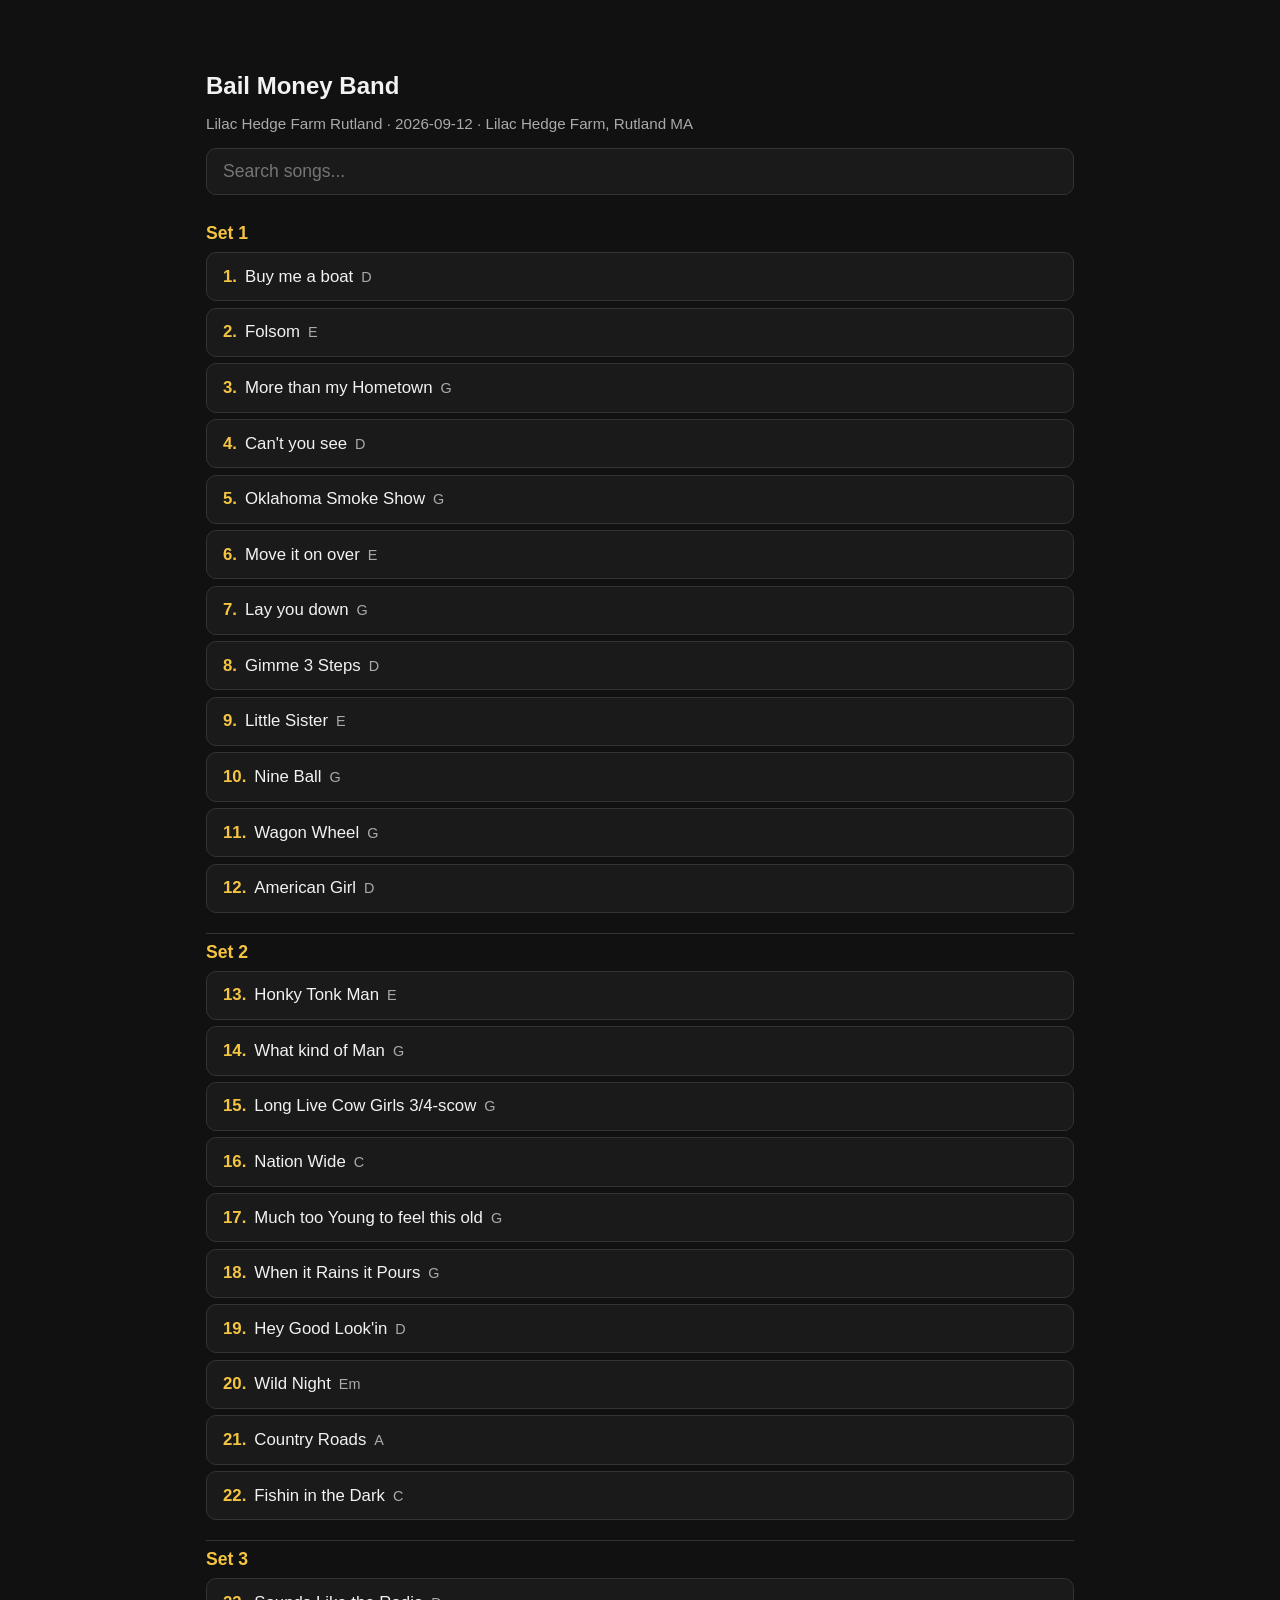
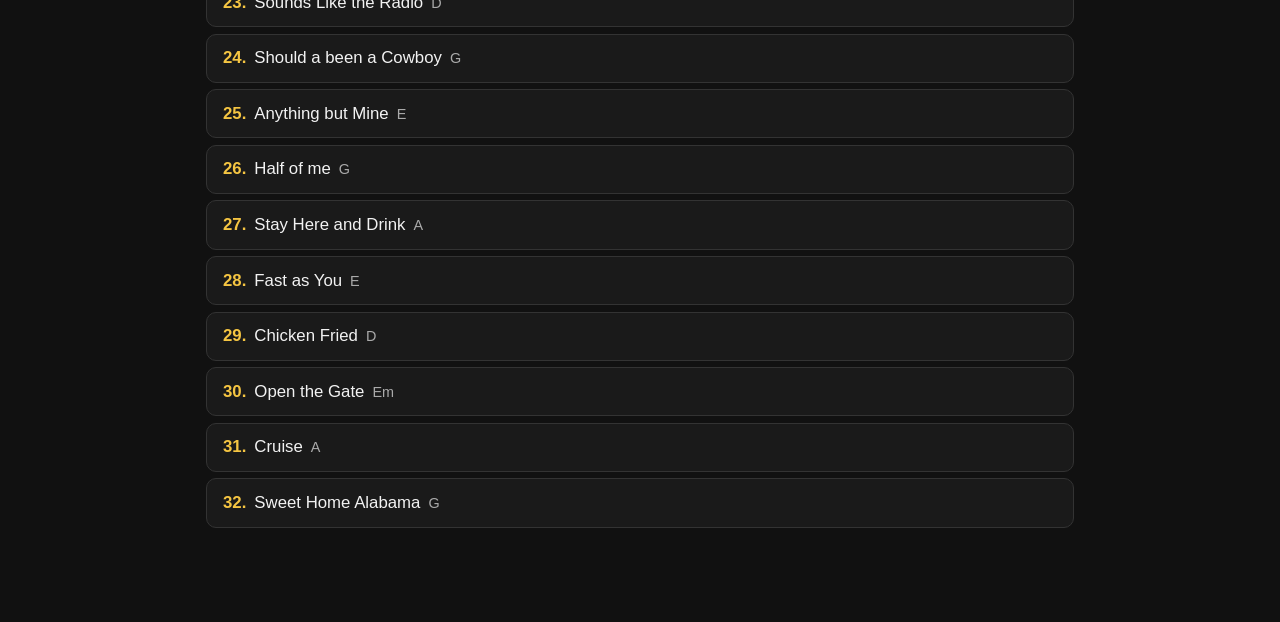
==== commit 8807c4ce: "Chart updates." ====
--- a/BailMoneyBand/gigs/lilac-hedge-farm-2026-09-12.html
+++ b/BailMoneyBand/gigs/lilac-hedge-farm-2026-09-12.html
@@ -93,7 +93,14 @@
     }
     .section-label {
       color: var(--accent); font-size: 0.95rem; text-transform: uppercase;
-      letter-spacing: 0.04em; margin: 1.25rem 0 0.5rem;
+      letter-spacing: 0.04em; margin: 0 0 0.65rem;
+    }
+    .chart-section {
+      margin-bottom: 2.25rem;
+    }
+    .chart-section + .chart-section {
+      padding-top: 1.1rem;
+      border-top: 1px solid var(--border);
     }
     .lyric-row {
       font-family: "Courier New", Courier, monospace;
@@ -123,6 +130,13 @@
       color: var(--accent);
       font-weight: 700;
     }
+    .chord-track .chord-cue {
+      color: #f5a742;
+      font-style: italic;
+      font-weight: 600;
+      font-size: 0.9em;
+      display: block;
+    }
     .chord-track .nashville {
       color: var(--muted);
       font-size: 0.85em;
@@ -135,6 +149,29 @@
     }
     .lyric-row.lyrics-only .lyrics { margin-top: 0; }
     .note, .note-block .note { color: #ccc; font-style: italic; margin: 0.5rem 0; }
+    .inline-direction {
+      color: #f5a742; font-style: italic; font-size: 0.95rem;
+      margin: 0.35rem 0 0.15rem; padding-left: 0.5rem;
+      border-left: 3px solid #f5a742;
+    }
+    .lyrics .inline-direction {
+      display: inline;
+      margin: 0;
+      padding: 0;
+      border: 0;
+      font-size: inherit;
+      font-weight: 600;
+    }
+    .harmony, .harmony-line {
+      color: #9fd4ff; font-weight: 600;
+      text-decoration: underline; text-decoration-color: #5aa8e8;
+      text-underline-offset: 0.15em;
+    }
+    .harmony-line { margin: 0.35rem 0; font-style: italic; }
+    .bars, .chord-line {
+      font-family: "Courier New", Courier, monospace;
+      color: var(--accent); font-weight: 700; margin: 0.35rem 0;
+    }
     pre.tab, pre.abc {
       background: #0a0a0a; border: 1px solid var(--border);
       border-radius: 8px; padding: 0.75rem; overflow-x: auto;
@@ -142,6 +179,62 @@
       font-size: 0.95rem; line-height: 1.35; color: #ddd;
     }
     pre.abc { border-color: #445; }
+    .performance-bar {
+      display: flex; flex-wrap: wrap; gap: 0.5rem;
+      margin-bottom: 1rem; padding: 0.75rem;
+      background: var(--surface); border: 1px solid var(--border); border-radius: 10px;
+    }
+    .perf-group {
+      display: flex; gap: 0.35rem; flex: 1 1 auto; min-width: 0;
+    }
+    .perf-btn {
+      flex: 1; min-height: var(--tap); padding: 0.5rem 0.65rem;
+      border: 1px solid var(--border); border-radius: 8px;
+      background: #252525; color: var(--text); font-size: 0.9rem; cursor: pointer;
+    }
+    .perf-btn.active {
+      background: var(--accent); color: #111; border-color: var(--accent); font-weight: 600;
+    }
+    .perf-btn.scroll-btn.active {
+      background: #3d7a3d; color: #fff; border-color: #3d7a3d;
+    }
+    .scroll-hint {
+      width: 100%; font-size: 0.8rem; color: var(--muted); margin-top: 0.15rem;
+    }
+    .chart-body { margin-top: 0.25rem; }
+    .outline-section {
+      margin-bottom: 1rem; padding: 0.85rem 1rem;
+      background: var(--surface); border: 1px solid var(--border); border-radius: 10px;
+    }
+    .outline-section .section-label { margin-top: 0; }
+    .outline-chords {
+      font-family: "Courier New", Courier, monospace;
+      color: var(--accent); font-weight: 700; font-size: 1.05rem;
+      margin: 0.35rem 0 0.5rem;
+    }
+    .outline-chord-compact {
+      font-family: "Courier New", Courier, monospace;
+      color: var(--accent); font-weight: 700; font-size: 1.05rem;
+      margin: 0.15rem 0; line-height: 1.5;
+    }
+    .outline-chord-compact .repeat {
+      color: var(--muted); font-weight: 500; font-size: 0.9em;
+    }
+    .outline-hint {
+      font-size: 0.95rem; line-height: 1.45; margin: 0.35rem 0;
+      color: var(--text);
+    }
+    .outline-hint .hint-label {
+      color: var(--muted); font-size: 0.8rem; text-transform: uppercase;
+      letter-spacing: 0.04em; margin-right: 0.35rem;
+    }
+    #static-charts { margin-top: 2rem; }
+    #static-charts .static-song {
+      padding: 2rem 0;
+      border-top: 1px solid var(--border);
+    }
+    #static-charts .static-song:first-child { border-top: none; }
+    html.js #static-charts { display: none; }
   </style>
 </head>
 <body>
@@ -153,25 +246,341 @@
 
   <main id="app">
     <div id="list-view">
-      <h1 id="band-name"></h1>
-      <p class="meta" id="gig-meta"></p>
+      <h1 id="band-name">Bail Money Band</h1>
+      <p class="meta" id="gig-meta">Lilac Hedge Farm Rutland · 2026-09-12 · Lilac Hedge Farm, Rutland MA</p>
       <div class="search-wrap">
         <input class="search" id="search" type="search" placeholder="Search songs..." autocomplete="off" enterkeyhint="search">
         <div class="search-suggestions" id="search-suggestions"></div>
       </div>
-      <div id="song-list"></div>
+      <div id="song-list"><div class="set-header" id="set-1">Set 1</div>
+<a class="song-link" href="#song-buy-me-a-boat"><span class="num">1.</span>Buy me a boat<span class="key">D</span></a>
+<a class="song-link" href="#song-folsom"><span class="num">2.</span>Folsom<span class="key">E</span></a>
+<a class="song-link" href="#song-more-than-my-hometown"><span class="num">3.</span>More than my Hometown<span class="key">G</span></a>
+<a class="song-link" href="#song-cant-you-see"><span class="num">4.</span>Can&#x27;t you see<span class="key">D</span></a>
+<a class="song-link" href="#song-oklahoma-smoke-show"><span class="num">5.</span>Oklahoma Smoke Show<span class="key">G</span></a>
+<a class="song-link" href="#song-move-it-on-over"><span class="num">6.</span>Move it on over<span class="key">E</span></a>
+<a class="song-link" href="#song-lay-you-down"><span class="num">7.</span>Lay you down<span class="key">G</span></a>
+<a class="song-link" href="#song-gimme-3-steps"><span class="num">8.</span>Gimme 3 Steps<span class="key">D</span></a>
+<a class="song-link" href="#song-little-sister"><span class="num">9.</span>Little Sister<span class="key">E</span></a>
+<a class="song-link" href="#song-nine-ball"><span class="num">10.</span>Nine Ball<span class="key">G</span></a>
+<a class="song-link" href="#song-wagon-wheel"><span class="num">11.</span>Wagon Wheel<span class="key">G</span></a>
+<a class="song-link" href="#song-american-girl"><span class="num">12.</span>American Girl<span class="key">D</span></a>
+<div class="set-header" id="set-2">Set 2</div>
+<a class="song-link" href="#song-honky-tonk-man"><span class="num">13.</span>Honky Tonk Man<span class="key">E</span></a>
+<a class="song-link" href="#song-what-kind-of-man"><span class="num">14.</span>What kind of Man<span class="key">G</span></a>
+<a class="song-link" href="#song-long-live-cow-girls-3-4-scow"><span class="num">15.</span>Long Live Cow Girls 3/4-scow<span class="key">G</span></a>
+<a class="song-link" href="#song-nation-wide"><span class="num">16.</span>Nation Wide<span class="key">C</span></a>
+<a class="song-link" href="#song-much-too-young-to-feel-this-old"><span class="num">17.</span>Much too Young to feel this old<span class="key">G</span></a>
+<a class="song-link" href="#song-when-it-rains-it-pours"><span class="num">18.</span>When it Rains it Pours<span class="key">G</span></a>
+<a class="song-link" href="#song-hey-good-lookin"><span class="num">19.</span>Hey Good Look&#x27;in<span class="key">D</span></a>
+<a class="song-link" href="#song-wild-knight"><span class="num">20.</span>Wild Night<span class="key">Em</span></a>
+<a class="song-link" href="#song-country-roads"><span class="num">21.</span>Country Roads<span class="key">A</span></a>
+<a class="song-link" href="#song-fishin-in-the-dark"><span class="num">22.</span>Fishin in the Dark<span class="key">C</span></a>
+<div class="set-header" id="set-3">Set 3</div>
+<a class="song-link" href="#song-sounds-like-the-radio"><span class="num">23.</span>Sounds Like the Radio<span class="key">D</span></a>
+<a class="song-link" href="#song-should-a-been-a-cowboy"><span class="num">24.</span>Should a been a Cowboy<span class="key">G</span></a>
+<a class="song-link" href="#song-anything-but-mine"><span class="num">25.</span>Anything but Mine<span class="key">E</span></a>
+<a class="song-link" href="#song-half-of-me"><span class="num">26.</span>Half of me<span class="key">G</span></a>
+<a class="song-link" href="#song-stay-here-and-drink"><span class="num">27.</span>Stay Here and Drink<span class="key">A</span></a>
+<a class="song-link" href="#song-fast-as-you"><span class="num">28.</span>Fast as You<span class="key">E</span></a>
+<a class="song-link" href="#song-chicken-fried"><span class="num">29.</span>Chicken Fried<span class="key">D</span></a>
+<a class="song-link" href="#song-open-the-gate"><span class="num">30.</span>Open the Gate<span class="key">Em</span></a>
+<a class="song-link" href="#song-cruise"><span class="num">31.</span>Cruise<span class="key">A</span></a>
+<a class="song-link" href="#song-sweet-home-alabama"><span class="num">32.</span>Sweet Home Alabama<span class="key">G</span></a></div>
     </div>
     <div id="song-view" class="hidden"></div>
   </main>
 
+  <section id="static-charts" aria-label="Charts">
+    <article class="static-song" id="song-buy-me-a-boat"><div class="song-header"><h1>1. Buy me a boat</h1><p class="artist">Set 1 · Chris Janson</p></div><p class="note">Blue underlined lines are harmonies</p>
+<section class="chart-section"><h3 class="section-label">Intro</h3><div class="note-block"><p class="inline-direction">Acoustic, tremolo guitar, and stripped down drums - no bass</p><p class="bars">| D / / / | (x2)</p></div></section>
+<section class="chart-section"><h3 class="section-label">Verse 1</h3><div class="lyric-block"><p class="inline-direction">Acoustic, tremolo guitar, and stripped down drums - no bass yet</p><div class="lyric-row"><div class="chords">        D                           G</div><div class="lyrics">I ain&#x27;t rich, but I damn sure wanna be</div></div><div class="lyric-row"><div class="chords">D                                             A</div><div class="lyrics">Working like a dog all day, ain&#x27;t working for me</div></div><div class="lyric-row"><div class="chords">         D</div><div class="lyrics">I wish I had a rich uncle that&#x27;d kick the bucket</div></div><div class="lyric-row"><div class="chords">               G</div><div class="lyrics">And that I was sitting on a pile like Warren Buffett</div></div><div class="lyric-row"><div class="chords">D                           A</div><div class="lyrics">I know everybody says money can&#x27;t buy happiness</div></div><p class="inline-direction">Stop on beat 1 after happiness</p></div></section>
+<section class="chart-section"><h3 class="section-label">Chorus 1</h3><div class="lyric-block"><div class="lyric-row"><div class="chords">                      D (bass and full band)  G</div><div class="lyrics">But <span class="harmony">it could buy me a boat, it could buy me a truck to pull it</span></div></div><div class="lyric-row"><div class="chords">                  D                                   A</div><div class="lyrics"><span class="harmony">It could buy me a Yeti 110 iced down with some Silver Bullets</span></div></div><div class="lyric-row"><div class="chords">      D                           G</div><div class="lyrics"><span class="harmony">Yeah, I know what they say, money can&#x27;t buy everything</span></div></div><div class="lyric-row"><div class="chords">            D   A (STOP)</div><div class="lyrics"><span class="harmony">Well, maybe so,  but it could buy me a boat</span></div></div></div></section>
+<section class="chart-section"><h3 class="section-label">Verse 2</h3><div class="lyric-block"><div class="lyric-row"><div class="chords">             D                             G</div><div class="lyrics">They call me redneck, white trash and blue collar</div></div><div class="lyric-row"><div class="chords">            D                                         A</div><div class="lyrics">But I could change all that if I had a couple million dollars</div></div><div class="lyric-row"><div class="chords">       D</div><div class="lyrics">I keep <span class="harmony">hearing that money is the root of all evil</span></div></div><div class="lyric-row"><div class="chords">        G</div><div class="lyrics"><span class="harmony">And you can&#x27;t fit a camel through the eye of a needle</span></div></div><div class="lyric-row"><div class="chords">D                                     A</div><div class="lyrics">I&#x27;m sure that&#x27;s probably true, <span class="harmony">but it still sounds pretty cool</span></div></div></div></section>
+<section class="chart-section"><h3 class="section-label">Chorus 2</h3><div class="lyric-block"><div class="lyric-row"><div class="chords">                         D                       G</div><div class="lyrics"><span class="harmony">&#x27;Cause it could buy me a boat, it could buy me a truck to pull it</span></div></div><div class="lyric-row"><div class="chords">                  D                                   A</div><div class="lyrics"><span class="harmony">It could buy me a Yeti 110 iced down with some Silver Bullets</span></div></div><div class="lyric-row"><div class="chords">      D                           G</div><div class="lyrics"><span class="harmony">Yeah, I know what they say, money can&#x27;t buy everything</span></div></div><div class="lyric-row"><div class="chords">            D   A</div><div class="lyrics"><span class="harmony">Well, maybe so, but it could buy me a boat</span></div></div></div></section>
+<section class="chart-section"><h3 class="section-label">Bridge</h3><div class="lyric-block"><div class="lyric-row"><div class="chords">D                                 G</div><div class="lyrics"><span class="harmony">To float down on the water with a beer</span></div></div><div class="lyric-row"><div class="chords">                              A</div><div class="lyrics"><span class="harmony">I hear</span> the Powerball Lotto is a-sitting on a hundred mill</div></div><div class="lyric-row"><div class="chords">      G                             A</div><div class="lyrics"><span class="harmony">Well, that would buy me a brand new rod and reel</span></div></div><p class="inline-direction">Stop on beat 1 after reel</p></div></section>
+<section class="chart-section"><h3 class="section-label">Chorus 3</h3><div class="lyric-block"><p class="inline-direction">Stripped down</p><div class="lyric-row"><div class="chords">                      D                       G</div><div class="lyrics">And it could buy me a boat, it could buy me a truck to pull it</div></div><div class="lyric-row"><div class="chords">                  D                                   A</div><div class="lyrics">It could buy me a Yeti 110 iced down with some Silver Bullets</div></div><div class="lyric-row"><div class="chords">        D (full band)                            G</div><div class="lyrics"><span class="harmony">Yeah, I know what they say, money can&#x27;t buy everything</span></div></div><div class="lyric-row"><div class="chords">            D                         A</div><div class="lyrics"><span class="harmony">Well, maybe so, but it could buy me a boat</span></div></div><div class="lyric-row"><div class="chords">        D                                        G</div><div class="lyrics"><span class="harmony">Yeah, I know what they say, money can&#x27;t buy everything</span></div></div><div class="lyric-row"><div class="chords">            D                         A</div><div class="lyrics"><span class="harmony">Well, maybe so, but it could buy me a boat</span></div></div></div></section>
+<section class="chart-section"><h3 class="section-label">Outro</h3><div class="note-block"><p class="inline-direction">Full band 4 measures</p><p class="bars">| D / / / | G / / / | (x2)</p><p class="inline-direction">End on hit on the D</p></div></section></article>
+<article class="static-song" id="song-folsom"><div class="song-header"><h1>2. Folsom</h1><p class="artist">Set 1 · Johnny Cash</p></div><p class="note">Imported from CountryTabs — verify key and arrangement</p>
+<p class="note">Source: http://www.countrytabs.com/tablature/Johnny_Cash/Folsom_Prison_Blues_(key_of_E)_Chord_9145/</p>
+<section class="chart-section"><h3 class="section-label">Intro</h3><div class="note-block"><p class="inline-direction">I use this little lick in the beggining &amp; end.</p></div></section>
+<section class="chart-section"><h3 class="section-label">Verse 1</h3><div class="lyric-block"><p class="chord-line">E</p><div class="lyric-row lyrics-only"><div class="lyrics">I hear the train a comin, It&#x27;s rollin round the bend.</div></div><div class="lyric-row lyrics-only"><div class="lyrics">I ain&#x27;t seen the sunshine since, I don&#x27;t know when.</div></div><p class="chord-line">A  E</p><div class="lyric-row lyrics-only"><div class="lyrics">I&#x27;m stuck in Folsom Prison, And time keeps draggin on.</div></div><p class="chord-line">B7  E</p><div class="lyric-row lyrics-only"><div class="lyrics">But that train keeps a rollin on down to San Antone.</div></div></div></section>
+<section class="chart-section"><h3 class="section-label">Verse 2</h3><div class="lyric-block"><div class="lyric-row lyrics-only"><div class="lyrics">When I was just a baby, my mamma told me son.</div></div><div class="lyric-row lyrics-only"><div class="lyrics">Always be a good boy don&#x27;t ever play with guns.</div></div><div class="lyric-row lyrics-only"><div class="lyrics">But I shot a man in Reno, Just to watch him die.</div></div><div class="lyric-row lyrics-only"><div class="lyrics">When I hear that train a rollin, I hang my head and I cry.</div></div></div></section>
+<section class="chart-section"><h3 class="section-label">Verse 3</h3><div class="lyric-block"><div class="lyric-row lyrics-only"><div class="lyrics">I bet there&#x27;s rich folk eatin in a fancy dinin car.</div></div><div class="lyric-row lyrics-only"><div class="lyrics">Probaly drinkin coffee and smokin big cigars.</div></div><div class="lyric-row lyrics-only"><div class="lyrics">But I knew I had it comin, I know I can&#x27;t be free.</div></div><div class="lyric-row lyrics-only"><div class="lyrics">That train keeps a rollin, and that&#x27;s what tortures me.</div></div></div></section>
+<section class="chart-section"><h3 class="section-label">Verse 4</h3><div class="lyric-block"><div class="lyric-row lyrics-only"><div class="lyrics">If they freed me from this prison, If that railroad train was mine.</div></div><div class="lyric-row lyrics-only"><div class="lyrics">I think that I would move a little farther down the line.</div></div><div class="lyric-row lyrics-only"><div class="lyrics">Far from folsom prison, thats where I&#x27;d want to stay.</div></div><div class="lyric-row lyrics-only"><div class="lyrics">And I&#x27;d let that lonesome whistle blow my blues away</div></div></div></section>
+<section class="chart-section"><h3 class="section-label">Verse 5</h3><div class="lyric-block"><p class="inline-direction">Play little lick</p></div></section></article>
+<article class="static-song" id="song-more-than-my-hometown"><div class="song-header"><h1>3. More than my Hometown</h1><p class="artist">Set 1 · Morgan Wallen</p></div><p class="note">Chart adapted from chord sheet — verify arrangement</p>
+<section class="chart-section"><h3 class="section-label">Intro</h3><div class="note-block"><p class="bars">| [G] | [Csus2] | [Em] | [C] |</p></div></section>
+<section class="chart-section"><h3 class="section-label">Verse 1</h3><div class="lyric-block"><div class="lyric-row"><div class="chords">G</div><div class="lyrics">Girl, our mamas are best friends and so are we</div></div><div class="lyric-row"><div class="chords">                                              Csus2</div><div class="lyrics">The whole town&#x27;s rooting for us like the home team</div></div><div class="lyric-row"><div class="chords">Em</div><div class="lyrics">Most likely to settle down</div></div><div class="lyric-row"><div class="chords">                                        C</div><div class="lyrics">Plant a few roots real deep and let &#x27;em grow</div></div><div class="lyric-row"><div class="chords">G</div><div class="lyrics">But we can&#x27;t stop this real world from spinnin&#x27; us</div></div><div class="lyric-row"><div class="chords">                                                         Csus2</div><div class="lyrics">Your bright lights called, I don&#x27;t blame you for pickin&#x27; up</div></div><div class="lyric-row"><div class="chords">     Em                                            C</div><div class="lyrics">Your big dream bags are all packed up and ready to go</div></div><div class="lyric-row lyrics-only"><div class="lyrics">But I just need you to know</div></div></div></section>
+<section class="chart-section"><h3 class="section-label">Chorus 1</h3><div class="lyric-block"><div class="lyric-row"><div class="chords">                                       G</div><div class="lyrics">That I love you more than a California sunset</div></div><div class="lyric-row"><div class="chords">                                           C</div><div class="lyrics">More than a beer when you ain&#x27;t twenty-one yet</div></div><div class="lyric-row"><div class="chords">                           Em</div><div class="lyrics">More than a Sunday morning Lord</div></div><div class="lyric-row"><div class="chords">                                                    C</div><div class="lyrics">Turnin&#x27; some poor lost souls &#x27;round, and Hallelujah bound</div></div><div class="lyric-row"><div class="chords">                                                              G</div><div class="lyrics">Yeah, I love you more than the feeling when the bass hits the hook</div></div><div class="lyric-row"><div class="chords">                                             C</div><div class="lyrics">When the guy gets the girl at the end of the book</div></div><div class="lyric-row"><div class="chords">                                                        Em</div><div class="lyrics">But, baby, this might be the last time I get to lay you down</div></div><div class="lyric-row"><div class="chords">                                     G</div><div class="lyrics">&#x27;Cause I can&#x27;t love you more than my hometown</div></div></div></section>
+<section class="chart-section"><h3 class="section-label">Verse 2</h3><div class="lyric-block"><div class="lyric-row"><div class="chords">G</div><div class="lyrics">I ain&#x27;t the runaway kind, I can&#x27;t change that</div></div><div class="lyric-row"><div class="chords">Csus2</div><div class="lyrics">My heart&#x27;s stuck in these streets like the train tracks</div></div><div class="lyric-row"><div class="chords">Em</div><div class="lyrics">City sky ain&#x27;t the same black</div></div><div class="lyric-row"><div class="chords">                                          C</div><div class="lyrics">Ain&#x27;t that a map dot shame, man, to think that</div></div></div></section>
+<section class="chart-section"><h3 class="section-label">Chorus 2</h3><div class="lyric-block"><div class="lyric-row"><div class="chords">G</div><div class="lyrics">I love you more than a California sunset</div></div><div class="lyric-row"><div class="chords">                                           C</div><div class="lyrics">More than a beer when you ain&#x27;t twenty-one yet</div></div><div class="lyric-row"><div class="chords">                           Em</div><div class="lyrics">More than a Sunday morning Lord</div></div><div class="lyric-row"><div class="chords">                                                    C</div><div class="lyrics">Turnin&#x27; some poor lost souls &#x27;round, and Hallelujah bound</div></div><div class="lyric-row"><div class="chords">                                                              G</div><div class="lyrics">Yeah, I love you more than the feeling when the bass hits the hook</div></div><div class="lyric-row"><div class="chords">                                             C</div><div class="lyrics">When the guy gets the girl at the end of the book</div></div><div class="lyric-row"><div class="chords">                                                        Em</div><div class="lyrics">But, baby, this might be the last time I get to lay you down</div></div><div class="lyric-row"><div class="chords">                                     G</div><div class="lyrics">&#x27;Cause I can&#x27;t love you more than my hometown</div></div></div></section>
+<section class="chart-section"><h3 class="section-label">Bridge</h3><div class="lyric-block"><div class="lyric-row"><div class="chords">G</div><div class="lyrics">Yeah, you got a wild in your eyes that I just wasn&#x27;t born with</div></div><div class="lyric-row"><div class="chords">Csus2</div><div class="lyrics">I&#x27;m a same gas station cup of coffee in the mornin&#x27;</div></div><div class="lyric-row"><div class="chords">Em</div><div class="lyrics">I need a house on the hill, girl, not in &#x27;em</div></div><div class="lyric-row"><div class="chords">                                                           C</div><div class="lyrics">So hang onto these words &#x27;til them avenues help you forget &#x27;em</div></div></div></section>
+<section class="chart-section"><h3 class="section-label">Chorus 3</h3><div class="lyric-block"><div class="lyric-row"><div class="chords">                                         G</div><div class="lyrics">&#x27;Cause I love you more than a California sunset</div></div><div class="lyric-row"><div class="chords">C</div><div class="lyrics">I love you more in a twenty-dollar sundress</div></div><div class="lyric-row"><div class="chords">                                            Em</div><div class="lyrics">Hate that loaded down car you got your keys in</div></div><div class="lyric-row"><div class="chords">C</div><div class="lyrics">Girl, but I hate even more that you&#x27;re leavin&#x27;</div></div><div class="lyric-row"><div class="chords">                                                               G</div><div class="lyrics">&#x27;Cause I love you more than the feeling when the bass hits the hook</div></div><div class="lyric-row"><div class="chords">                                             C</div><div class="lyrics">When the guy gets the girl at the end of the book</div></div><div class="lyric-row"><div class="chords">                                                   Em</div><div class="lyrics">But that ain&#x27;t you and me so I guess I&#x27;ll see you around</div></div><div class="lyric-row"><div class="chords">                                     G</div><div class="lyrics">&#x27;Cause I can&#x27;t love you more than my hometown</div></div></div></section>
+<section class="chart-section"><h3 class="section-label">Tag</h3><div class="lyric-block"><div class="lyric-row"><div class="chords">C</div><div class="lyrics">Love you more than my hometown</div></div><div class="lyric-row"><div class="chords">Em</div><div class="lyrics">Love you more than my hometown</div></div><div class="lyric-row"><div class="chords">C                             G</div><div class="lyrics">Love you more, baby, love you more</div></div></div></section></article>
+<article class="static-song" id="song-cant-you-see"><div class="song-header"><h1>4. Can&#x27;t you see</h1><p class="artist">Set 1 · The Marshall Tucker Band</p></div><p class="note">Imported from CountryTabs — verify key and arrangement</p>
+<p class="note">Source: http://www.countrytabs.com/tablature/Marshall_Tucker_Band/Cant_You_See(corrected)_Chord_17129/</p>
+<section class="chart-section"><h3 class="section-label">Intro</h3><div class="note-block"><p class="chord-line">D  C  G</p></div></section>
+<section class="chart-section"><h3 class="section-label">Verse 1</h3><div class="lyric-block"><p class="chord-line">D  C  G</p><div class="lyric-row lyrics-only"><div class="lyrics">I&#x27;m gonna take a freight train, down at the station, I</div></div><div class="lyric-row lyrics-only"><div class="lyrics">don&#x27;t care where it goes</div></div><p class="chord-line">D  C  G</p><div class="lyric-row lyrics-only"><div class="lyrics">Gonna climb me a mountain, the highest mountain, Lord,</div></div><div class="lyric-row lyrics-only"><div class="lyrics">Gonna jump off, nobody gonna know</div></div></div></section>
+<section class="chart-section"><h3 class="section-label">Chorus 1</h3><div class="lyric-block"><p class="chord-line">D  C  G</p><div class="lyric-row lyrics-only"><div class="lyrics">Can&#x27;t you see, can&#x27;t you see, what that woman, she been</div></div><div class="lyric-row lyrics-only"><div class="lyrics">doin&#x27; to me</div></div></div></section>
+<section class="chart-section"><h3 class="section-label">Verse 2</h3><div class="lyric-block"><p class="chord-line">D  C  G</p><div class="lyric-row lyrics-only"><div class="lyrics">Can&#x27;t you see, can&#x27;t you see, what that woman been doin&#x27; to</div></div><div class="lyric-row lyrics-only"><div class="lyrics">me</div></div></div></section>
+<section class="chart-section"><h3 class="section-label">Chorus 2</h3><div class="lyric-block"><p class="chord-line">D  C  G</p><div class="lyric-row lyrics-only"><div class="lyrics">I&#x27;m gonna find me, a hole in the wall, gona crawl inside</div></div><div class="lyric-row lyrics-only"><div class="lyrics">and die</div></div></div></section>
+<section class="chart-section"><h3 class="section-label">Verse 3</h3><div class="lyric-block"><p class="chord-line">D  C  G</p><div class="lyric-row lyrics-only"><div class="lyrics">That lady now, mean ol&#x27; woman Lord, done told me goodbye</div></div><p class="chord-line">D  C  G</p><div class="lyric-row lyrics-only"><div class="lyrics">Can&#x27;t you see, can&#x27;t you see, what that woman she been</div></div><div class="lyric-row lyrics-only"><div class="lyrics">doin&#x27; to me</div></div></div></section>
+<section class="chart-section"><h3 class="section-label">Chorus 3</h3><div class="lyric-block"><p class="chord-line">D  C  G</p><div class="lyric-row lyrics-only"><div class="lyrics">Can&#x27;t you see, can&#x27;t you see, what that woman been doin&#x27; to me</div></div><p class="chord-line">D  C  G</p><div class="lyric-row lyrics-only"><div class="lyrics">Gonna buy me a ticket now, as far as I can, ain&#x27;ta never</div></div></div></section>
+<section class="chart-section"><h3 class="section-label">Verse 4</h3><div class="lyric-block"><div class="lyric-row lyrics-only"><div class="lyrics">comin&#x27; back</div></div><p class="chord-line">D  C  G</p><div class="lyric-row lyrics-only"><div class="lyrics">Drivin&#x27; me Southbound, all the way to Georgia now, till the</div></div><div class="lyric-row lyrics-only"><div class="lyrics">train run out of track</div></div><p class="chord-line">D  C  G</p><div class="lyric-row lyrics-only"><div class="lyrics">Can&#x27;t you see, can&#x27;t you see, what that woman, she been</div></div></div></section>
+<section class="chart-section"><h3 class="section-label">Verse 5</h3><div class="lyric-block"><div class="lyric-row lyrics-only"><div class="lyrics">doin&#x27; to me</div></div><p class="chord-line">D  C  G</p><div class="lyric-row lyrics-only"><div class="lyrics">Can&#x27;t you see, can&#x27;t you see, what that woman been doin&#x27; to me</div></div><p class="chord-line">D  C  G</p><div class="lyric-row lyrics-only"><div class="lyrics">Can&#x27;t you see, whoooaaa, can&#x27;t you see, what that woman,</div></div><div class="lyric-row lyrics-only"><div class="lyrics">Lord, been doing to me</div></div></div></section>
+<section class="chart-section"><h3 class="section-label">Verse 6</h3><div class="lyric-block"><div class="lyric-row lyrics-only"><div class="lyrics">Repeat Chorus 3x</div></div></div></section></article>
+<article class="static-song" id="song-oklahoma-smoke-show"><div class="song-header"><h1>5. Oklahoma Smoke Show</h1><p class="artist">Set 1 · Zach Bryan</p></div><p class="note">Chart adapted from public chord sheets — key G</p>
+<section class="chart-section"><h3 class="section-label">Intro</h3><div class="note-block"><p class="bars">|G| |C| |Em| |D| |G|</p></div></section>
+<section class="chart-section"><h3 class="section-label">Verse 1</h3><div class="lyric-block"><div class="lyric-row"><div class="chords">G</div><div class="lyrics">Go on and put on that dress that all the bad boys like</div></div><div class="lyric-row"><div class="chords">C</div><div class="lyrics">I know your daddy ain&#x27;t home, so ride with me tonight</div></div><div class="lyric-row"><div class="chords">Em                            D         G</div><div class="lyrics">You always wind up here, in a puddle of tears</div></div></div></section>
+<section class="chart-section"><h3 class="section-label">Verse 2</h3><div class="lyric-block"><div class="lyric-row"><div class="chords">G</div><div class="lyrics">Them boys are out and they&#x27;re angry and they&#x27;re lookin&#x27; for blood</div></div><div class="lyric-row"><div class="chords">C</div><div class="lyrics">In the back of a blue old pickup truck</div></div><div class="lyric-row"><div class="chords">Em                                        D           G</div><div class="lyrics">You&#x27;ve got nowhere to go, although you&#x27;re all gussied up</div></div></div></section>
+<section class="chart-section"><h3 class="section-label">Verse 3</h3><div class="lyric-block"><div class="lyric-row"><div class="chords">G</div><div class="lyrics">There&#x27;s so much whiskey in his Coke it&#x27;ll make her nose bend</div></div><div class="lyric-row"><div class="chords">C</div><div class="lyrics">But she swears that his love is a damn Godsend</div></div><div class="lyric-row"><div class="chords">Em                              D</div><div class="lyrics">She&#x27;s known God since she was a child</div></div></div></section>
+<section class="chart-section"><h3 class="section-label">Verse 4</h3><div class="lyric-block"><div class="lyric-row"><div class="chords">G</div><div class="lyrics">She used to play in the yard and she would dream of one day</div></div><div class="lyric-row"><div class="chords">C</div><div class="lyrics">Until the world came around and took her dreaming away</div></div><div class="lyric-row"><div class="chords">Em                                D</div><div class="lyrics">Told her how to dress and act and smile</div></div></div></section>
+<section class="chart-section"><h3 class="section-label">Pre-Chorus</h3><div class="lyric-block"><div class="lyric-row"><div class="chords">C</div><div class="lyrics">She&#x27;s an Oklahoma smokeshow</div></div><div class="lyric-row"><div class="chords">G</div><div class="lyrics">He&#x27;s an asshole from back home</div></div><div class="lyric-row"><div class="chords">D</div><div class="lyrics">She&#x27;ll never make it out alive</div></div><div class="lyric-row"><div class="chords">Em</div><div class="lyrics">Of that small-town bar scene</div></div><div class="lyric-row"><div class="chords">C</div><div class="lyrics">Where small vices kill your big dreams</div></div><div class="lyric-row"><div class="chords">G                                        D</div><div class="lyrics">He&#x27;d take you home but he&#x27;s too drunk to drive</div></div></div></section>
+<section class="chart-section"><h3 class="section-label">Chorus</h3><div class="lyric-block"><div class="lyric-row"><div class="chords">C</div><div class="lyrics">I&#x27;ve been here, I&#x27;ve been up all night</div></div><div class="lyric-row"><div class="chords">G</div><div class="lyrics">Thinkin&#x27; &#x27;bout a life with you and I</div></div><div class="lyric-row"><div class="chords">D</div><div class="lyrics">One you&#x27;ll never know</div></div><div class="lyric-row"><div class="chords">Em</div><div class="lyrics">&#x27;Cause you&#x27;re a small-town smokeshow</div></div><div class="lyric-row"><div class="chords">C</div><div class="lyrics">Well, I&#x27;ve been here, I&#x27;ve been up all night</div></div><div class="lyric-row"><div class="chords">G</div><div class="lyrics">Thinkin&#x27; &#x27;bout a life with you and I</div></div><div class="lyric-row"><div class="chords">D</div><div class="lyrics">One you&#x27;ll never know</div></div><div class="lyric-row"><div class="chords">Em</div><div class="lyrics">&#x27;Cause you&#x27;re a small-town smokeshow</div></div></div></section></article>
+<article class="static-song" id="song-move-it-on-over"><div class="song-header"><h1>6. Move it on over</h1><p class="artist">Set 1 · Hank Williams</p></div><p class="note">Chart adapted from public chord sheets — key E shuffle</p>
+<section class="chart-section"><h3 class="section-label">Verse 1</h3><div class="lyric-block"><div class="lyric-row"><div class="chords">E</div><div class="lyrics">Came in last night at half past ten</div></div><div class="lyric-row lyrics-only"><div class="lyrics">That baby of mine wouldn&#x27;t let me in</div></div><div class="lyric-row"><div class="chords">   A</div><div class="lyrics">So move it on over, move it on over</div></div><div class="lyric-row"><div class="chords">E</div><div class="lyrics">Move it on over, move it on over</div></div><div class="lyric-row"><div class="chords">                                B7               E</div><div class="lyrics">Move over little dog &#x27;cause the big dog&#x27;s moving in</div></div></div></section>
+<section class="chart-section"><h3 class="section-label">Verse 2</h3><div class="lyric-block"><div class="lyric-row"><div class="chords">E</div><div class="lyrics">She&#x27;s changed the lock on my front door</div></div><div class="lyric-row lyrics-only"><div class="lyrics">My door key don&#x27;t fit no more</div></div><div class="lyric-row"><div class="chords">   A</div><div class="lyrics">So get it on over, move it on over</div></div><div class="lyric-row"><div class="chords">E</div><div class="lyrics">Scoot it on over, move it on over</div></div><div class="lyric-row"><div class="chords">                                B7               E</div><div class="lyrics">Move over skinny dog &#x27;cause the fat dog&#x27;s moving in</div></div></div></section>
+<section class="chart-section"><h3 class="section-label">Verse 3</h3><div class="lyric-block"><div class="lyric-row"><div class="chords">E</div><div class="lyrics">This doghouse here is mighty small</div></div><div class="lyric-row lyrics-only"><div class="lyrics">But it&#x27;s better than no house at all</div></div><div class="lyric-row"><div class="chords">   A</div><div class="lyrics">So ease it on over, move it on over</div></div><div class="lyric-row"><div class="chords">E</div><div class="lyrics">Drag it on over, move it on over</div></div><div class="lyric-row"><div class="chords">                           B7               E</div><div class="lyrics">Move over old dog &#x27;cause a new dog&#x27;s moving in</div></div></div></section>
+<section class="chart-section"><h3 class="section-label">Instrumental — break</h3><div class="lyric-block"><p class="bars">|E| |E| |A| |E| |B7| |E|</p></div></section>
+<section class="chart-section"><h3 class="section-label">Verse 4</h3><div class="lyric-block"><div class="lyric-row"><div class="chords">E</div><div class="lyrics">She told me not to play around</div></div><div class="lyric-row lyrics-only"><div class="lyrics">But I done let the deal go down</div></div><div class="lyric-row"><div class="chords">   A</div><div class="lyrics">So pack it on over, move it on over</div></div><div class="lyric-row"><div class="chords">E</div><div class="lyrics">Tote it on over, move it on over</div></div><div class="lyric-row"><div class="chords">                            B7               E</div><div class="lyrics">Move over nice dog &#x27;cause a mad dog&#x27;s moving in</div></div></div></section>
+<section class="chart-section"><h3 class="section-label">Verse 5</h3><div class="lyric-block"><div class="lyric-row"><div class="chords">E</div><div class="lyrics">She warned me once, she warned me twice</div></div><div class="lyric-row lyrics-only"><div class="lyrics">But I don&#x27;t take no one&#x27;s advice</div></div><div class="lyric-row"><div class="chords">   A</div><div class="lyrics">So scratch it on over, move it on over</div></div><div class="lyric-row"><div class="chords">E</div><div class="lyrics">Shake it on over, move it on over</div></div><div class="lyric-row"><div class="chords">                             B7                E</div><div class="lyrics">Move over short dog &#x27;cause a tall dog&#x27;s moving in</div></div></div></section></article>
+<article class="static-song" id="song-lay-you-down"><div class="song-header"><h1>7. Lay you down</h1><p class="artist">Set 1 · Conway Twitty</p></div><p class="note">Imported from CountryTabs — verify key and arrangement</p>
+<p class="note">Source: http://www.countrytabs.com/tablature/Conway_Twitty/Id_Just_Love_To_Lay_You_Down__Chord_37701/</p>
+<section class="chart-section"><h3 class="section-label">Verse</h3><div class="lyric-block"><div class="lyric-row lyrics-only"><div class="lyrics">I&#x27;D Just Love To Lay You Down</div></div><div class="lyric-row lyrics-only"><div class="lyrics">Conway Twitty</div></div></div></section>
+<section class="chart-section"><h3 class="section-label">Intro</h3><div class="note-block"><p class="chord-line">G</p><p class="note">There&#x27;s a lot of ways of sayin&#x27;, what I want to say to you.</p><p class="chord-line">D  C  G</p><p class="note">There&#x27;s songs and poems and promises and dreams that might come true,</p><p class="note">But I won&#x27;t talk of starry skies or moonlight on the ground,</p><p class="chord-line">D  C  G</p><p class="note">I&#x27;ll come right out and tell ya, I&#x27;d just love to lay you down.</p></div></section>
+<section class="chart-section"><h3 class="section-label">Chorus</h3><div class="lyric-block"><p class="chord-line">G</p><div class="lyric-row lyrics-only"><div class="lyrics">Lay you down and softly whisper pretty love words in your ear,</div></div><p class="chord-line">D  C  G</p><div class="lyric-row lyrics-only"><div class="lyrics">Lay ya down and tell ya all the things a woman loves to hear,</div></div><div class="lyric-row lyrics-only"><div class="lyrics">I&#x27;ll let you know how much it means just havin&#x27; you around,</div></div><p class="chord-line">D  G</p><div class="lyric-row lyrics-only"><div class="lyrics">Oh Darlin&#x27; how I&#x27;d love to lay ya down.</div></div><p class="chord-line">G</p><div class="lyric-row lyrics-only"><div class="lyrics">There&#x27;s so many ways your sweet love&#x27;s made this house into a home,</div></div><p class="chord-line">D  C  G</p><div class="lyric-row lyrics-only"><div class="lyrics">You&#x27;ve got a way of doin&#x27; little things that turn me on.</div></div><div class="lyric-row lyrics-only"><div class="lyrics">Like standin&#x27; in the kitchen, in your faded cotton gown,</div></div><p class="chord-line">D  C  G</p><div class="lyric-row lyrics-only"><div class="lyrics">With your hair all up in curlers, I&#x27;d still love to lay you down.</div></div><div class="lyric-row lyrics-only"><div class="lyrics">REPEAT CHORUS)</div></div><p class="chord-line">G</p><div class="lyric-row lyrics-only"><div class="lyrics">When a whole lot of Decembers are showin&#x27; in your face,</div></div><p class="chord-line">D  C  G</p><div class="lyric-row lyrics-only"><div class="lyrics">Your auburn hair has faded and silver takes it&#x27;s place,</div></div><div class="lyric-row lyrics-only"><div class="lyrics">You&#x27;ll be just a lovely, and I&#x27;ll still be around,</div></div><p class="chord-line">D  C  G</p><div class="lyric-row lyrics-only"><div class="lyrics">And if I can I know that I&#x27;ll still love to lay you down.</div></div><div class="lyric-row lyrics-only"><div class="lyrics">(Repeat Chorus)</div></div><div class="lyric-row lyrics-only"><div class="lyrics">(Change Keys, Down 2 steps to &quot;C&quot;)</div></div><p class="chord-line">F</p><div class="lyric-row lyrics-only"><div class="lyrics">Lay you down and softly whisper pretty love words in your ear,</div></div><p class="chord-line">C  A#  F</p><div class="lyric-row lyrics-only"><div class="lyrics">Lay ya down and tell ya all the things my woman loves to hear,</div></div><div class="lyric-row lyrics-only"><div class="lyrics">I&#x27;ll let you know how much it means just havin&#x27; you around,</div></div><p class="chord-line">C  F</p><div class="lyric-row lyrics-only"><div class="lyrics">Oh Darlin&#x27; how I&#x27;d love to lay ya down.</div></div><div class="lyric-row lyrics-only"><div class="lyrics">(Change Keys, Down 2 steps to &quot;Bb&quot;)</div></div><p class="chord-line">D#</p><div class="lyric-row lyrics-only"><div class="lyrics">Lay you down and softly whisper pretty love words in your ear,</div></div><p class="chord-line">A#  G#  D#</p><div class="lyric-row lyrics-only"><div class="lyrics">Lay ya down and tell ya all the things my woman loves to hear,</div></div><div class="lyric-row lyrics-only"><div class="lyrics">I&#x27;ll let you know how much it means just havin&#x27; you around,</div></div></div></section></article>
+<article class="static-song" id="song-gimme-3-steps"><div class="song-header"><h1>8. Gimme 3 Steps</h1><p class="artist">Set 1 · Lynyrd Skynyrd</p></div><p class="note">Chart adapted from public chord sheets — key D</p>
+<section class="chart-section"><h3 class="section-label">Intro</h3><div class="note-block"><p class="bars">|D| |A| |D| |A| |D|</p></div></section>
+<section class="chart-section"><h3 class="section-label">Verse 1</h3><div class="lyric-block"><div class="lyric-row"><div class="chords">      D</div><div class="lyrics">I was cuttin&#x27; the rug down at a place called The Jug</div></div><div class="lyric-row"><div class="chords">       A</div><div class="lyrics">With a girl named Linda Lou</div></div><div class="lyric-row"><div class="chords">     D</div><div class="lyrics">When in walked a man with a gun in his hand</div></div><div class="lyric-row"><div class="chords">E7                   A</div><div class="lyrics">Looking for you know who</div></div><div class="lyric-row"><div class="chords">          D</div><div class="lyrics">He said, &quot;Hey there fellow with the hair coloured yellow</div></div><div class="lyric-row"><div class="chords">G                 E7</div><div class="lyrics">Whatcha tryin&#x27; to prove?</div></div><div class="lyric-row"><div class="chords">       D</div><div class="lyrics">&#x27;Cause that&#x27;s my woman there and I&#x27;m a man who cares</div></div><div class="lyric-row"><div class="chords">         A                D</div><div class="lyrics">And this might be all for you&quot;</div></div><div class="lyric-row lyrics-only"><div class="lyrics">I said, &quot;Excuse me&quot;</div></div></div></section>
+<section class="chart-section"><h3 class="section-label">Verse 2</h3><div class="lyric-block"><div class="lyric-row"><div class="chords">      D</div><div class="lyrics">I was scared and fearing for my life</div></div><div class="lyric-row"><div class="chords">               A</div><div class="lyrics">Shaking like a leaf on a tree</div></div><div class="lyric-row"><div class="chords">       D</div><div class="lyrics">&#x27;Cause he was lean, mean, big and bad, Lord</div></div><div class="lyric-row"><div class="chords">E7                   A</div><div class="lyrics">Pointin&#x27; that gun at me</div></div><div class="lyric-row"><div class="chords">     D</div><div class="lyrics">&quot;Oh, wait a minute mister, I didn&#x27;t even kiss her</div></div><div class="lyric-row"><div class="chords">G                          E7</div><div class="lyrics">Don&#x27;t want no trouble with you</div></div><div class="lyric-row"><div class="chords">                     D</div><div class="lyrics">And I know you don&#x27;t owe me but I wish you&#x27;d let me</div></div><div class="lyric-row"><div class="chords">A                  D</div><div class="lyrics">Ask one favor from you&quot;</div></div></div></section>
+<section class="chart-section"><h3 class="section-label">Chorus 1</h3><div class="lyric-block"><div class="lyric-row"><div class="chords"> D</div><div class="lyrics">&quot;Gimme three steps, gimme three steps mister</div></div><div class="lyric-row"><div class="chords">      A                      D</div><div class="lyrics">Gimme three steps toward the door</div></div><div class="lyric-row"><div class="chords">D</div><div class="lyrics">Gimme three steps, gimme three steps mister</div></div><div class="lyric-row"><div class="chords">           A               D</div><div class="lyrics">And you&#x27;ll never see me no more&quot;</div></div><div class="lyric-row lyrics-only"><div class="lyrics">For sure</div></div></div></section>
+<section class="chart-section"><h3 class="section-label">Verse 3</h3><div class="lyric-block"><div class="lyric-row"><div class="chords">         D</div><div class="lyrics">Well the crowd cleared away and I began to pray</div></div><div class="lyric-row"><div class="chords">        A</div><div class="lyrics">And the water fell on the floor</div></div><div class="lyric-row"><div class="chords">        D</div><div class="lyrics">And I&#x27;m telling you son, it ain&#x27;t no fun</div></div><div class="lyric-row"><div class="chords">        E7                    A</div><div class="lyrics">Staring straight down a forty-four</div></div><div class="lyric-row"><div class="chords">         D</div><div class="lyrics">Well, he turned and screamed at Linda Lou</div></div><div class="lyric-row"><div class="chords">    G                              E7</div><div class="lyrics">And that&#x27;s the break I was looking for</div></div><div class="lyric-row"><div class="chords">          D</div><div class="lyrics">You could hear me screaming a mile away</div></div><div class="lyric-row"><div class="chords">         A                     D</div><div class="lyrics">As I was headed out toward the door</div></div></div></section>
+<section class="chart-section"><h3 class="section-label">Chorus 2</h3><div class="lyric-block"><div class="lyric-row"><div class="chords"> D</div><div class="lyrics">&quot;Gimme three steps, gimme three steps mister</div></div><div class="lyric-row"><div class="chords">      A                      D</div><div class="lyrics">Gimme three steps toward the door</div></div><div class="lyric-row"><div class="chords">D</div><div class="lyrics">Gimme three steps, gimme three steps mister</div></div><div class="lyric-row"><div class="chords">           A               D</div><div class="lyrics">And you&#x27;ll never see me no more&quot;</div></div></div></section></article>
+<article class="static-song" id="song-little-sister"><div class="song-header"><h1>9. Little Sister</h1><p class="artist">Set 1 · Dwight Yoakam</p></div><p class="note">Chart adapted from chord sheet — verify arrangement</p>
+<section class="chart-section"><h3 class="section-label">Intro</h3><div class="note-block"><p class="inline-direction">Intro lick — also at the beginning of every chorus</p><p class="bars">| [E] |</p></div></section>
+<section class="chart-section"><h3 class="section-label">Chorus 1</h3><div class="lyric-block"><div class="lyric-row"><div class="chords">E</div><div class="lyrics">Little Sister, don&#x27;t you, Little Sister, don&#x27;t you</div></div><div class="lyric-row"><div class="chords">A</div><div class="lyrics">Little Sister, don&#x27;t you kiss me once or twice</div></div><div class="lyric-row"><div class="chords">                                        E</div><div class="lyrics">And tell me that&#x27;s it nice and then you run</div></div><div class="lyric-row"><div class="chords">B                                                           C    BE</div><div class="lyrics">Yea yea, Little Sister, don&#x27;t you do what your big sister&#x27;s done</div></div></div></section>
+<section class="chart-section"><h3 class="section-label">Verse 1</h3><div class="lyric-block"><div class="lyric-row"><div class="chords">E</div><div class="lyrics">You know I dated your big sister, oh, I took her to the show</div></div><div class="lyric-row"><div class="chords">E</div><div class="lyrics">Hey, I went for some candy and along came Jim Dandy</div></div><div class="lyric-row"><div class="chords">E</div><div class="lyrics">And they slipped right out the door</div></div></div></section>
+<section class="chart-section"><h3 class="section-label">Chorus 2</h3><div class="lyric-block"><div class="lyric-row"><div class="chords">E</div><div class="lyrics">Little Sister, don&#x27;t you, Little Sister, don&#x27;t you</div></div><div class="lyric-row"><div class="chords">A</div><div class="lyrics">Little Sister, don&#x27;t you kiss me once or twice</div></div><div class="lyric-row"><div class="chords">                                        E</div><div class="lyrics">And tell me that&#x27;s it nice and then you run</div></div><div class="lyric-row"><div class="chords">B                                                           C    BE</div><div class="lyrics">Yea yea, Little Sister, don&#x27;t you do what your big sister&#x27;s done</div></div></div></section>
+<section class="chart-section"><h3 class="section-label">Instrumental 1</h3><div class="lyric-block"><p class="bars">| [E] | [E] | [E] | [E] |</p><p class="bars">| [A] | [A] | [E] | [E] |</p><p class="bars">| [B] | [C] [B] | [E] | [E] |</p></div></section>
+<section class="chart-section"><h3 class="section-label">Verse 2</h3><div class="lyric-block"><div class="lyric-row"><div class="chords">E</div><div class="lyrics">I used to pull down on your pigtails and girl, pinch your turned up nose</div></div><div class="lyric-row"><div class="chords">E</div><div class="lyrics">Oh, but baby you&#x27;ve been growing, lately it&#x27;s been showing</div></div><div class="lyric-row"><div class="chords">E</div><div class="lyrics">From your head down to your toes</div></div></div></section>
+<section class="chart-section"><h3 class="section-label">Chorus 3</h3><div class="lyric-block"><div class="lyric-row"><div class="chords">E</div><div class="lyrics">Little Sister, don&#x27;t you, Little Sister, don&#x27;t you</div></div><div class="lyric-row"><div class="chords">A</div><div class="lyrics">Little Sister, don&#x27;t you kiss me once or twice</div></div><div class="lyric-row"><div class="chords">                                        E</div><div class="lyrics">And tell me that&#x27;s it nice and then you run</div></div><div class="lyric-row"><div class="chords">B                                                           C    BE</div><div class="lyrics">Yea yea, Little Sister, don&#x27;t you do what your big sister&#x27;s done</div></div></div></section>
+<section class="chart-section"><h3 class="section-label">Instrumental 2</h3><div class="lyric-block"><p class="bars">| [E] | [E] | [E] | [E] |</p><p class="bars">| [A] | [A] | [E] | [E] |</p><p class="bars">| [B] | [C] [B] | [E] | [E] |</p></div></section>
+<section class="chart-section"><h3 class="section-label">Verse 3</h3><div class="lyric-block"><div class="lyric-row"><div class="chords">E</div><div class="lyrics">Every time I see your sister, Lord, she&#x27;s with somebody new</div></div><div class="lyric-row"><div class="chords">E</div><div class="lyrics">Aw, she&#x27;s mean and she&#x27;s evil like a little old boll weevil</div></div><div class="lyric-row"><div class="chords">E</div><div class="lyrics">Think I&#x27;ll try my luck with you</div></div></div></section>
+<section class="chart-section"><h3 class="section-label">Chorus 4</h3><div class="lyric-block"><div class="lyric-row"><div class="chords">E</div><div class="lyrics">Little Sister, don&#x27;t you, Little Sister, don&#x27;t you</div></div><div class="lyric-row"><div class="chords">A</div><div class="lyrics">Little Sister, don&#x27;t you kiss me once or twice</div></div><div class="lyric-row"><div class="chords">                                        E</div><div class="lyrics">And tell me that&#x27;s it nice and then you run</div></div><div class="lyric-row"><div class="chords">B                                                           C    BE</div><div class="lyrics">Yea yea, Little Sister, don&#x27;t you do what your big sister&#x27;s done</div></div></div></section>
+<section class="chart-section"><h3 class="section-label">Tag</h3><div class="lyric-block"><div class="lyric-row"><div class="chords">B                                                        C    BE</div><div class="lyrics">Well, Little Sister, don&#x27;t you do what your big sister&#x27;s done</div></div><div class="lyric-row"><div class="chords">B                                                       C    BE</div><div class="lyrics">Aww, Little Sister, don&#x27;t you do what your big sister&#x27;s done</div></div></div></section></article>
+<article class="static-song" id="song-nine-ball"><div class="song-header"><h1>10. Nine Ball</h1><p class="artist">Set 1 · Zach Bryan</p></div><p class="note">Imported from CountryTabs — verify key and arrangement</p>
+<p class="note">Source: http://www.countrytabs.com/tablature/Zach_Bryan/Nine_Ball_Chord_75590/</p>
+<section class="chart-section"><h3 class="section-label">Verse 1</h3><div class="lyric-block"><div class="lyric-row lyrics-only"><div class="lyrics">Nine Ball</div></div><div class="lyric-row lyrics-only"><div class="lyrics">Recorded by Zach Bryan</div></div><div class="lyric-row lyrics-only"><div class="lyrics">Album: Boys Of Faith (2023)</div></div><div class="lyric-row lyrics-only"><div class="lyrics">(Non Capo)</div></div></div></section>
+<section class="chart-section"><h3 class="section-label">Intro</h3><div class="note-block"><p class="bars">|([G]) / / / |([C]) / / / |([Em]) / / / |([D]) / / / |</p><p class="bars">|([G]) / / / |([C]) / / / |</p></div></section>
+<section class="chart-section"><h3 class="section-label">Verse 2</h3><div class="lyric-block"><div class="lyric-row"><div class="chords"> Em                         D</div><div class="lyrics">()I don&#x27;t wanna bet but my ()father wrote a check</div></div><div class="lyric-row"><div class="chords">        G                              C</div><div class="lyrics">That I ()bet his ass could never cash ()</div></div><div class="lyric-row"><div class="chords">      Em                          D</div><div class="lyrics">He&#x27;s ()betting on the eight ball ()landing in the side wall</div></div><div class="lyric-row"><div class="chords"> G                                C</div><div class="lyrics">()Cold blooded killer if you ask ()</div></div><div class="lyric-row"><div class="chords">     Em                           D</div><div class="lyrics">But ()every night he needs me to ()land himself</div></div><div class="lyric-row"><div class="chords">             G                        C</div><div class="lyrics">A red three ()corner pocket at 12 am ()</div></div><div class="lyric-row"><div class="chords"> Em                          D                   G</div><div class="lyrics">()Only twelve years old but ()I got a hold of a ()pool stick</div></div><div class="lyric-row"><div class="chords">                   C</div><div class="lyrics">I was gifted from ()him</div></div></div></section>
+<section class="chart-section"><h3 class="section-label">Chorus 1</h3><div class="lyric-block"><div class="lyric-row"><div class="chords">                Em            D</div><div class="lyrics">My father is a ()betting man ()</div></div><div class="lyric-row"><div class="chords">                    G        C</div><div class="lyrics">But I got myself a ()steady ()hand</div></div><div class="lyric-row"><div class="chords">                     Em                             D</div><div class="lyrics">He&#x27;s sitting in the ()corner with a six pack of Co-()rona</div></div><div class="lyric-row"><div class="chords">                           G           C</div><div class="lyrics">Betting that his son will ()win again ()</div></div></div></section>
+<section class="chart-section"><h3 class="section-label">Solo 1</h3><div class="lyric-block"><p class="bars">|([Em]) / / / |([D]) / / / |([G]) / / / |([C]) / / / |</p><p class="bars">|([Em]) / / / |([D]) / / / |([G]) / / / |([C]) / / / |</p></div></section>
+<section class="chart-section"><h3 class="section-label">Verse 3</h3><div class="lyric-block"><div class="lyric-row"><div class="chords">    Em                      D</div><div class="lyrics">Go ()bet another six-pack, ()bet I make comeback</div></div><div class="lyric-row"><div class="chords"> G                                C</div><div class="lyrics">()I know that this table&#x27;s got a ()lean</div></div><div class="lyric-row"><div class="chords"> Em                                D</div><div class="lyrics">()Won&#x27;t you takе me fishing and I ()wanna try out</div></div><div class="lyric-row"><div class="chords">         G                        C</div><div class="lyrics">For the ()sevеnth grade football ()team</div></div><div class="lyric-row"><div class="chords">       Em                             D</div><div class="lyrics">He&#x27;ll ()probably be nothing but this ()town&#x27;s old drunkard</div></div><div class="lyric-row"><div class="chords">     G                        C</div><div class="lyrics">And ()die on a smoke stained ()stool</div></div><div class="lyric-row"><div class="chords">       Em                                 D</div><div class="lyrics">Right ()now he&#x27;s got a bargain that he&#x27;s ()taken too far</div></div><div class="lyric-row"><div class="chords">        G                              C</div><div class="lyrics">On his ()boy&#x27;s game of nine-ball pool ()</div></div></div></section>
+<section class="chart-section"><h3 class="section-label">Chorus 2</h3><div class="lyric-block"><div class="lyric-row"><div class="chords">                 Em            D</div><div class="lyrics">My father was a ()betting man ()</div></div><div class="lyric-row"><div class="chords">                    G        C</div><div class="lyrics">But I got myself a ()steady ()hand</div></div><div class="lyric-row"><div class="chords">                     Em                             D</div><div class="lyrics">He&#x27;s sitting in the ()corner with a six pack of Co-()rona</div></div><div class="lyric-row"><div class="chords">                           G           C</div><div class="lyrics">Betting that his son will ()win again ()</div></div><div class="lyric-row"><div class="chords">               Em                      D         G         C</div><div class="lyrics">My father was () a betting man / / / |() / / / |() / / / |() / / / |</div></div></div></section>
+<section class="chart-section"><h3 class="section-label">Solo 2</h3><div class="lyric-block"><p class="bars">|([Em]) / / / |([D]) / / / |([G]) / / / |([C]) / / / |</p><p class="bars">|([Em]) / / / |([D]) / / / |([G]) / / / |([C]) /</p></div></section>
+<section class="chart-section"><h3 class="section-label">Outro</h3><div class="note-block"><div class="lyric-row"><div class="chords">                 Em            D</div><div class="lyrics">My father was a ()betting man ()</div></div><div class="lyric-row"><div class="chords">                    G             C</div><div class="lyrics">But I got myself a ()steady hand ()</div></div><div class="lyric-row"><div class="chords">                     Em                             D</div><div class="lyrics">He&#x27;s sitting in the ()corner with a six pack of Co-()rona</div></div><div class="lyric-row"><div class="chords">                           G           C</div><div class="lyrics">Betting that his son will ()win again ()</div></div><div class="lyric-row"><div class="chords"> Em                         G</div><div class="lyrics">()I don&#x27;t wanna bet but my ()daddy wrote a check</div></div><div class="lyric-row"><div class="chords">        G                              C</div><div class="lyrics">That I ()bet his ass could never cash ()</div></div><div class="lyric-row"><div class="chords">      Em                          D</div><div class="lyrics">He&#x27;s ()betting on the eight ball ()landing in the side wall,</div></div><div class="lyric-row"><div class="chords"> G                            C</div><div class="lyrics">()Cold blooded killer if you ()ask - - - - -</div></div></div></section></article>
+<article class="static-song" id="song-wagon-wheel"><div class="song-header"><h1>11. Wagon Wheel</h1><p class="artist">Set 1 · Darius Rucker</p></div><p class="note">Imported from CountryTabs — verify key and arrangement</p>
+<p class="note">Source: http://www.countrytabs.com/tablature/Darius_Rucker/Wagon_Wheel_Chord_60745/</p>
+<section class="chart-section"><h3 class="section-label">Verse</h3><div class="lyric-block"><div class="lyric-row lyrics-only"><div class="lyrics">Wagon Wheel</div></div><div class="lyric-row lyrics-only"><div class="lyrics">Written by Bob Dylan &amp; Jay Secor</div></div><div class="lyric-row lyrics-only"><div class="lyrics">Recorded by Darius Rucker</div></div><div class="lyric-row lyrics-only"><div class="lyrics">Album: True Believers (2013)</div></div><div class="lyric-row lyrics-only"><div class="lyrics">(Capo on 2)</div></div><div class="lyric-row"><div class="chords">          G   D   Em  C   G   D   Em  C   G   D   C   C</div><div class="lyrics">Intro.: |() |() |() |() |() |() |() |() |() |() |() |() |</div></div><div class="lyric-row"><div class="chords"> G                           D                        Em                     C</div><div class="lyrics">()Headin&#x27; down south to the ()land of the pines, I&#x27;m ()thumbin&#x27; my way into ()North Caroline</div></div><div class="lyric-row"><div class="chords"> G                         D                   C</div><div class="lyrics">()Starin&#x27; up the road and ()pray to God I see ()headlights</div></div><div class="lyric-row"><div class="chords">   G                           D                  Em                        C</div><div class="lyrics">I ()made it down the coast in ()seventeen hours, ()pickin&#x27; me a bouquet of ()dogwood flowers</div></div><div class="lyric-row"><div class="chords">           G                           D                     C</div><div class="lyrics">And I&#x27;m a-()hopin&#x27; for Raleigh, I can ()see my baby tonight ()</div></div></div></section>
+<section class="chart-section"><h3 class="section-label">Chorus 1</h3><div class="lyric-block"><div class="lyric-row"><div class="chords">    G                        D              Em                    C</div><div class="lyrics">So ()rock me, momma, like a ()wagon wheel, ()rock me, momma, any ()way you feel</div></div><div class="lyric-row"><div class="chords"> G     D         C</div><div class="lyrics">()Hey () momma, ()rock me</div></div><div class="lyric-row"><div class="chords"> G                          D                    Em                       C</div><div class="lyrics">()Rock me, momma, like the ()wind and the rain, ()rock me, momma, like a ()south bound train</div></div><div class="lyric-row"><div class="chords"> G     D         C</div><div class="lyrics">()Hey () momma, ()rock me</div></div><div class="lyric-row"><div class="chords">         G   D   Em  C   G   D   C   C</div><div class="lyrics">Inst.: |() |() |() |() |() |() |() |() |</div></div><div class="lyric-row"><div class="chords"> G                       D                          Em                           C</div><div class="lyrics">()Runnin&#x27; from the cold ()up in New England, I was ()born to be a fiddler in an ()old time string band</div></div><div class="lyric-row"><div class="chords">    G                      D                 C</div><div class="lyrics">My ()baby plays a guitar, () I pick a banjo ()now</div></div><div class="lyric-row"><div class="chords">     G                              D</div><div class="lyrics">Oh, ()north country winters keep a-()gettin&#x27; me down</div></div><div class="lyric-row"><div class="chords">         Em                         C</div><div class="lyrics">Lost my ()money playin&#x27; poker so I ()had to leave town</div></div><div class="lyric-row"><div class="chords">       G                                     D          C</div><div class="lyrics">But I ()ain&#x27;t a-turnin&#x27; back to livin&#x27; that ()old life ()no more</div></div></div></section>
+<section class="chart-section"><h3 class="section-label">Chorus 2</h3><div class="lyric-block"><div class="lyric-row"><div class="chords">    G                        D              Em                    C</div><div class="lyrics">So ()rock me, momma, like a ()wagon wheel, ()rock me, momma, any ()way you feel</div></div><div class="lyric-row"><div class="chords"> G     D         C</div><div class="lyrics">()Hey () momma, ()rock me</div></div><div class="lyric-row"><div class="chords"> G                          D                    Em                       C</div><div class="lyrics">()Rock me, momma, like the ()wind and the rain, ()rock me, momma, like a ()south bound train</div></div><div class="lyric-row"><div class="chords"> G     D         C</div><div class="lyrics">()Hey () momma, ()rock me</div></div><div class="lyric-row"><div class="chords">         G   D   Em  C   G   D   C   C</div><div class="lyrics">Inst.: |() |() |() |() |() |() |() |() |</div></div><div class="lyric-row"><div class="chords"> G                      D                            Em                            C</div><div class="lyrics">()Walkin&#x27; to the south ()out of Roanoke, I caught a ()trucker out of Philly had a ()nice long toke</div></div><div class="lyric-row"><div class="chords">     G                              D                   C</div><div class="lyrics">But ()he&#x27;s a headin&#x27; west from the ()Cumberland gap to ()Johnson City, Tennessee</div></div><div class="lyric-row"><div class="chords">   G                     D</div><div class="lyrics">I ()gotta get a move on ()before the sun</div></div><div class="lyric-row"><div class="chords">           Em                           C</div><div class="lyrics">I hear my ()baby callin&#x27; my name and I ()know that she&#x27;s the only one</div></div><div class="lyric-row"><div class="chords">     G                         D                  C</div><div class="lyrics">And ()if I died in Raleigh at ()least I will die () free</div></div></div></section>
+<section class="chart-section"><h3 class="section-label">Chorus 3</h3><div class="lyric-block"><div class="lyric-row"><div class="chords">    G                        D               Em                    C</div><div class="lyrics">So ()rock me, momma, like a () wagon wheel, ()rock me, momma, any ()way you feel</div></div><div class="lyric-row"><div class="chords"> G     D         C</div><div class="lyrics">()Hey () momma, ()rock me</div></div><div class="lyric-row"><div class="chords">     G                        D                    Em                       C</div><div class="lyrics">Oh, ()rock me momma like the ()wind and the rain, ()rock me, momma, like a ()south bound train</div></div><div class="lyric-row"><div class="chords"> G     D         C</div><div class="lyrics">()Hey () momma, ()rock me</div></div></div></section>
+<section class="chart-section"><h3 class="section-label">Chorus 4</h3><div class="lyric-block"><div class="lyric-row"><div class="chords">     G                        D              Em                    C</div><div class="lyrics">Oh, ()rock me, momma, like a ()wagon wheel, ()rock me, momma, any ()way you feel</div></div><div class="lyric-row"><div class="chords"> G     D         C</div><div class="lyrics">()Hey () momma, ()rock, momma rock me, momma rock me</div></div><div class="lyric-row"><div class="chords"> G                          D                    Em                    C</div><div class="lyrics">()Rock me, momma, like the ()wind and the rain, ()I wanna roll like a ()south bound train</div></div><div class="lyric-row"><div class="chords"> G         D              C</div><div class="lyrics">()Hey yea ()yeah, momma, () you gonna rock me, rock me</div></div><div class="lyric-row"><div class="chords">          G D  EmC  G</div><div class="lyrics">Outro.: |()()|()()|() ----- fade</div></div></div></section></article>
+<article class="static-song" id="song-american-girl"><div class="song-header"><h1>12. American Girl</h1><p class="artist">Set 1 · Tom Petty &amp; The Heartbreakers</p></div><p class="note">Imported from CountryTabs — verify key and arrangement</p>
+<p class="note">Source: http://www.countrytabs.com/tablature/Dierks_Bentley/American_Girl_Chord_75471/</p>
+<section class="chart-section"><h3 class="section-label">Verse 1</h3><div class="lyric-block"><div class="lyric-row lyrics-only"><div class="lyrics">American Girl</div></div><div class="lyric-row lyrics-only"><div class="lyrics">Recorded by Dierks Bentley</div></div><div class="lyric-row lyrics-only"><div class="lyrics">Album: Single (2024)</div></div><div class="lyric-row lyrics-only"><div class="lyrics">(Capo on 4)</div></div></div></section>
+<section class="chart-section"><h3 class="section-label">Intro</h3><div class="note-block"><p class="bars">|([G]) / / / |([G]) / / / |([D]) / / / |([D]) / / / |</p><p class="bars">|([C]) / / / |([C]) / / / |([D]) / / / |([D]) / / / |</p></div></section>
+<section class="chart-section"><h3 class="section-label">Verse 2</h3><div class="lyric-block"><div class="lyric-row"><div class="chords"> G                  A A</div><div class="lyrics">() Well, she was an -()merican girl</div></div><div class="lyric-row"><div class="chords"> C            D</div><div class="lyrics">() Raised on ()promises</div></div><div class="lyric-row"><div class="chords"> G                    A</div><div class="lyrics">() She couldn&#x27;t help ()thinkin&#x27; that there</div></div><div class="lyric-row"><div class="chords">       C                     D</div><div class="lyrics">Was a ()little more to life ()somewhere else</div></div><div class="lyric-row"><div class="chords"> D                     G</div><div class="lyrics">() After all it was a ()great big world</div></div><div class="lyric-row"><div class="chords">      C                   A</div><div class="lyrics">With ()lots of places to ()run to</div></div><div class="lyric-row"><div class="chords"> D</div><div class="lyrics">() And if she had to die tryin&#x27; she</div></div><div class="lyric-row"><div class="chords"> D</div><div class="lyrics">() Had one little promise she was gonna keep</div></div></div></section>
+<section class="chart-section"><h3 class="section-label">Chorus 1</h3><div class="lyric-block"><div class="lyric-row"><div class="chords"> C          D</div><div class="lyrics">() O yeah, () all right</div></div><div class="lyric-row"><div class="chords"> G</div><div class="lyrics">() Take it easy, baby</div></div><div class="lyric-row"><div class="chords"> Em</div><div class="lyrics">() Make it last all night</div></div><div class="lyric-row"><div class="chords"> C                D              G</div><div class="lyrics">() Yeah, she was () an American ()girl</div></div></div></section>
+<section class="chart-section"><h3 class="section-label">Verse 3</h3><div class="lyric-block"><div class="lyric-row"><div class="chords"> G                       A</div><div class="lyrics">() Well, it was kind of ()cold that night</div></div><div class="lyric-row"><div class="chords">    C                        D</div><div class="lyrics">As ()she stood alone on her ()balcony</div></div><div class="lyric-row"><div class="chords"> G                           A</div><div class="lyrics">() Yeah, she could hear the ()cars roll by</div></div><div class="lyric-row"><div class="chords">        C          D</div><div class="lyrics">Out on ()441 like ()waves crashin&#x27; on the beach</div></div><div class="lyric-row"><div class="chords">                       G</div><div class="lyrics">And for one desperate ()moment there</div></div><div class="lyric-row"><div class="chords"> C                      A</div><div class="lyrics">()He crept back in her ()memory</div></div><div class="lyric-row"><div class="chords"> D</div><div class="lyrics">()God, it&#x27;s so painful when something that&#x27;s so close</div></div><div class="lyric-row"><div class="chords"> D</div><div class="lyrics">() Is still so far out of reach</div></div></div></section>
+<section class="chart-section"><h3 class="section-label">Chorus 2</h3><div class="lyric-block"><div class="lyric-row"><div class="chords"> C          D</div><div class="lyrics">() O yeah, () all right</div></div><div class="lyric-row"><div class="chords"> G</div><div class="lyrics">() Take it easy, baby</div></div><div class="lyric-row"><div class="chords"> Em</div><div class="lyrics">() Make it last all night</div></div><div class="lyric-row"><div class="chords"> C                D              G             G</div><div class="lyrics">() Yeah, she was () an American ()girl / / / |() / / / |</div></div><div class="lyric-row lyrics-only"><div class="lyrics">(Instrumental)</div></div><p class="bars">|([C]) / / / |([D]) / ([G]) / |([C]) / / / |([D]) / ([G]) / |</p><p class="bars">|([C]) / / / |([D]) / ([G]) / |([C]) / / / |([D]) / / / |</p><p class="bars">|([G]) / / / |([G]) / / / |([G]) / / / |([G]) / / / |</p><p class="bars">|([G]) / / / |([A]) / / / |([C]) / / / |([D]) / / / |</p></div></section>
+<section class="chart-section"><h3 class="section-label">Chorus 3</h3><div class="lyric-block"><div class="lyric-row"><div class="chords"> G          A</div><div class="lyrics">() O yeah, () all right</div></div><div class="lyric-row"><div class="chords"> C                      D</div><div class="lyrics">() Take it easy, baby, () make it last all night</div></div><div class="lyric-row"><div class="chords"> G                A              C</div><div class="lyrics">() Yeah, she was () an American ()girl</div></div><div class="lyric-row"><div class="chords"> D              G</div><div class="lyrics">() An American ()girl</div></div></div></section>
+<section class="chart-section"><h3 class="section-label">Outro</h3><div class="note-block"><p class="chord-line">G  A  A</p><p class="bars">|([C]) / / / |([C]) / / / |([D]) / / / |([D]) / / / |</p><p class="bars">|([G]) / / / |([G]) / / / |([A]) / / / |([A]) / / / |</p><p class="bars">|([C]) / / / |([C]) / / / |([D]) / / / |([D]) / / / |([G]) - - - - -</p></div></section></article>
+<article class="static-song" id="song-honky-tonk-man"><div class="song-header"><h1>13. Honky Tonk Man</h1><p class="artist">Set 2 · Jon Pardi</p></div><p class="note">Imported from CountryTabs — verify key and arrangement</p>
+<p class="note">Source: http://www.countrytabs.com/tablature/Dwight_Yoakam/Honky_Tonk_Man__Chord_1179/</p>
+<section class="chart-section"><h3 class="section-label">Verse</h3><div class="lyric-block"><div class="lyric-row lyrics-only"><div class="lyrics">Honky Tonk Man</div></div><div class="lyric-row lyrics-only"><div class="lyrics">Tabbed By Larry Mofle</div></div></div></section>
+<section class="chart-section"><h3 class="section-label">Chorus 1</h3><div class="lyric-block"><p class="chord-line">E</p><div class="lyric-row lyrics-only"><div class="lyrics">I&#x27;m a Honky-Tonk Man</div></div><p class="chord-line">E</p><div class="lyric-row lyrics-only"><div class="lyrics">And I can&#x27;t seem to stop</div></div><p class="chord-line">A  E</p><div class="lyric-row lyrics-only"><div class="lyrics">Love to give the girls a whirl to the music of the old jukebox</div></div><p class="chord-line">B7</p><div class="lyric-row lyrics-only"><div class="lyrics">But when my money&#x27;s all gone I&#x27;m on the telephone</div></div><p class="chord-line">A  B7  E</p><div class="lyric-row lyrics-only"><div class="lyrics">Singin &#x27;Hey, hey, mama, can your daddy come home</div></div><div class="lyric-row lyrics-only"><div class="lyrics">Well now</div></div><p class="chord-line">E  B7</p><div class="lyric-row lyrics-only"><div class="lyrics">I&#x27;m living wild and dangerously</div></div><p class="chord-line">A  E</p><div class="lyric-row lyrics-only"><div class="lyrics">But I&#x27;ve got plenty of company</div></div><p class="chord-line">B7</p><div class="lyric-row lyrics-only"><div class="lyrics">Moon comes up and the sun goes down</div></div><p class="chord-line">A  E</p><div class="lyric-row lyrics-only"><div class="lyrics">I cant wait to see the lights of town</div></div><div class="lyric-row lyrics-only"><div class="lyrics">Lead</div></div></div></section>
+<section class="chart-section"><h3 class="section-label">Chorus 2</h3><div class="lyric-block"><div class="lyric-row lyrics-only"><div class="lyrics">Hey now</div></div><div class="lyric-row lyrics-only"><div class="lyrics">A pretty little girl and a jug of wine</div></div><div class="lyric-row lyrics-only"><div class="lyrics">Thats what it takes to make a honky tonk time</div></div><div class="lyric-row lyrics-only"><div class="lyrics">Jukebox moanin those honky tonk sounds</div></div><div class="lyric-row lyrics-only"><div class="lyrics">I cant wait to lay my money down</div></div></div></section></article>
+<article class="static-song" id="song-what-kind-of-man"><div class="song-header"><h1>14. What kind of Man</h1><p class="artist">Set 2 · Parker McCollum</p></div><p class="note">Imported from CountryTabs — verify key and arrangement</p>
+<p class="note">Source: http://www.countrytabs.com/tablature/Parker_McCollum/What_Kinda_Man_Chord_73083/</p>
+<section class="chart-section"><h3 class="section-label">Verse 1</h3><div class="lyric-block"><div class="lyric-row lyrics-only"><div class="lyrics">More Than My Hometown by Morgan Wallen</div></div><div class="lyric-row lyrics-only"><div class="lyrics">Capo 1st</div></div><p class="chord-line">F  Fmaj7  Gm  Dm7  F  Am7</p><p class="chord-line">F  Fmaj7</p><div class="lyric-row lyrics-only"><div class="lyrics">Girl, our mamas are best friends and so are we</div></div></div></section>
+<section class="chart-section"><h3 class="section-label">Verse 2</h3><div class="lyric-block"><p class="chord-line">Gm</p><div class="lyric-row lyrics-only"><div class="lyrics">The whole town&#x27;s rooting for us like the home team</div></div><p class="chord-line">Dm7  F  Am7</p><div class="lyric-row lyrics-only"><div class="lyrics">Most likely to settle down, Plant a few roots real deep and let &#x27;em grow</div></div><p class="chord-line">F  Fmaj7</p><div class="lyric-row lyrics-only"><div class="lyrics">But we can&#x27;t stop this real world from spinnin&#x27; us</div></div></div></section>
+<section class="chart-section"><h3 class="section-label">Chorus 1</h3><div class="lyric-block"><p class="chord-line">Gm</p><div class="lyric-row lyrics-only"><div class="lyrics">Your bright lights called, I don&#x27;t blame you for pickin&#x27; up</div></div><p class="chord-line">Dm7  F  Am7</p><div class="lyric-row lyrics-only"><div class="lyrics">Your big dream bags are all packed up , And ready to go, but I just need you to know</div></div><p class="chord-line">F  Fmaj7</p><div class="lyric-row lyrics-only"><div class="lyrics">That I love you more than a California sunset</div></div><p class="chord-line">Gm</p><div class="lyric-row lyrics-only"><div class="lyrics">More than a beer when you ain&#x27;t twenty-one yet</div></div><p class="chord-line">Dm7  F  Am7</p><div class="lyric-row lyrics-only"><div class="lyrics">More than a Sunday morning Lord, Turnin&#x27; some poor lost souls&#x27; round, Hallelujah bound</div></div><p class="chord-line">F  Fmaj7</p><div class="lyric-row lyrics-only"><div class="lyrics">Yeah, I love you more than the feeling when the bass hits a hook</div></div><p class="chord-line">Gm</p><div class="lyric-row lyrics-only"><div class="lyrics">When the guy gets the girl at the end of the book</div></div></div></section>
+<section class="chart-section"><h3 class="section-label">Verse 3</h3><div class="lyric-block"><p class="chord-line">Dm7  F  Am7</p><div class="lyric-row lyrics-only"><div class="lyrics">But, baby, this might be the last time I get to lay you down</div></div><p class="chord-line">F  Fmaj7  F  Fmaj7</p><div class="lyric-row lyrics-only"><div class="lyrics">&#x27;Cause I can&#x27;t love you more than my home town</div></div><p class="chord-line">F  Fmaj7</p><div class="lyric-row lyrics-only"><div class="lyrics">I ain&#x27;t the runaway kind, I can&#x27;t change that</div></div></div></section>
+<section class="chart-section"><h3 class="section-label">Chorus 2</h3><div class="lyric-block"><p class="chord-line">Gm</p><div class="lyric-row lyrics-only"><div class="lyrics">My heart&#x27;s stuck in these streets like the train tracks</div></div><p class="chord-line">Dm7  F  Am7</p><div class="lyric-row lyrics-only"><div class="lyrics">City sky ain&#x27;t the same black, Ain&#x27;t that a map dot shame, man, to think that</div></div><p class="chord-line">F  Fmaj7</p><div class="lyric-row lyrics-only"><div class="lyrics">That I love you more than a California sunset</div></div><p class="chord-line">Gm</p><div class="lyric-row lyrics-only"><div class="lyrics">More than a beer when you ain&#x27;t twenty-one yet</div></div><p class="chord-line">Dm7  F  Am7</p><div class="lyric-row lyrics-only"><div class="lyrics">More than a Sunday morning Lord, Turnin&#x27; some poor lost souls&#x27; round, Hallelujah bound</div></div><p class="chord-line">F  Fmaj7</p><div class="lyric-row lyrics-only"><div class="lyrics">Yeah, I love you more than the feeling when the bass hits a hook</div></div><p class="chord-line">Gm</p><div class="lyric-row lyrics-only"><div class="lyrics">When the guy gets the girl at the end of the book</div></div></div></section>
+<section class="chart-section"><h3 class="section-label">Verse 4</h3><div class="lyric-block"><p class="chord-line">Dm7  F  Am7</p><div class="lyric-row lyrics-only"><div class="lyrics">But, baby, this might be the last time I get to lay you down</div></div><p class="chord-line">F</p><div class="lyric-row lyrics-only"><div class="lyrics">&#x27;Cause I can&#x27;t love you more than my home town</div></div><p class="chord-line">F  Fmaj7</p><div class="lyric-row lyrics-only"><div class="lyrics">Yeah, you got a wild in your eyes that I just wasn&#x27;t born with</div></div><p class="chord-line">Gm</p><div class="lyric-row lyrics-only"><div class="lyrics">I&#x27;m a same gas station cup of coffee in the mornin&#x27;</div></div></div></section>
+<section class="chart-section"><h3 class="section-label">Verse 5</h3><div class="lyric-block"><p class="chord-line">Dm7</p><div class="lyric-row lyrics-only"><div class="lyrics">I need the house on the hill, girl, not in &#x27;em,</div></div><p class="chord-line">Am7</p><div class="lyric-row lyrics-only"><div class="lyrics">So hang onto these words &#x27;til them avenues help you forget &#x27;em</div></div><p class="chord-line">F  Fmaj7</p><div class="lyric-row lyrics-only"><div class="lyrics">That I love you more than a California sunset</div></div><p class="chord-line">Gm</p><div class="lyric-row lyrics-only"><div class="lyrics">I love you more than a twenty dollar sundress</div></div></div></section>
+<section class="chart-section"><h3 class="section-label">Verse 6</h3><div class="lyric-block"><p class="chord-line">Dm7  F</p><div class="lyric-row lyrics-only"><div class="lyrics">Hate that loaded down car you got your keys in, girl</div></div><p class="chord-line">Am7</p><div class="lyric-row lyrics-only"><div class="lyrics">But I hate even more that you&#x27;re leavin&#x27;</div></div><p class="chord-line">F  Fmaj7</p><div class="lyric-row lyrics-only"><div class="lyrics">Cause I love you more than the feeling when the bass hits a hook</div></div><p class="chord-line">Gm</p><div class="lyric-row lyrics-only"><div class="lyrics">When the guy gets the girl at the end of the book</div></div></div></section>
+<section class="chart-section"><h3 class="section-label">Verse 7</h3><div class="lyric-block"><p class="chord-line">Dm7  F  Am7</p><div class="lyric-row lyrics-only"><div class="lyrics">But, that ain&#x27;t you and me so I guess I&#x27;ll just see you around</div></div><p class="chord-line">F</p><div class="lyric-row lyrics-only"><div class="lyrics">&#x27;Cause I can&#x27;t love you more than my home town</div></div><p class="chord-line">Gm</p><div class="lyric-row lyrics-only"><div class="lyrics">Love you more than my home town</div></div><p class="chord-line">Dm7</p><div class="lyric-row lyrics-only"><div class="lyrics">Love you more than my home town</div></div></div></section>
+<section class="chart-section"><h3 class="section-label">Verse 8</h3><div class="lyric-block"><p class="chord-line">F  Am7  F</p><div class="lyric-row lyrics-only"><div class="lyrics">Love you more, baby, love you more</div></div></div></section></article>
+<article class="static-song" id="song-long-live-cow-girls-3-4-scow"><div class="song-header"><h1>15. Long Live Cow Girls 3/4-scow</h1><p class="artist">Set 2 · Ian Munsick &amp; Cody Johnson</p></div><p class="note">Chart adapted from chord sheet — verify arrangement</p>
+<p class="note">3/4 scow feel</p>
+<section class="chart-section"><h3 class="section-label">Intro</h3><div class="note-block"><p class="bars">| [Em] | [Cadd9] | [G] | [D] | [Em] | [Cadd9] | [G] | [D] |</p></div></section>
+<section class="chart-section"><h3 class="section-label">Verse 1</h3><div class="lyric-block"><div class="lyric-row"><div class="chords">G                                Cadd9</div><div class="lyrics">She&#x27;s a gooseneck on a dually, a long neck at the bar</div></div><div class="lyric-row"><div class="chords">D                            G</div><div class="lyrics">Loves old John Wayne movies, waltzing under them stars</div></div><div class="lyric-row"><div class="chords">G                           Cadd9</div><div class="lyrics">She&#x27;s sun up in the saddle, cutting through the herd</div></div><div class="lyric-row"><div class="chords">D                          G</div><div class="lyrics">Loves branding her cattle, long live cowgirls</div></div></div></section>
+<section class="chart-section"><h3 class="section-label">Chorus 1</h3><div class="lyric-block"><div class="lyric-row"><div class="chords">Em                                     Cadd9</div><div class="lyrics">Well, she rode in them wagons when the Wild West was won</div></div><div class="lyric-row"><div class="chords">G                                 D</div><div class="lyrics">Took the canyons and badlands and made &#x27;em her home</div></div><div class="lyric-row"><div class="chords">G                             Am</div><div class="lyrics">She&#x27;s boots on, LeDoux songs, snaps on her pearls</div></div><div class="lyric-row"><div class="chords">Cadd9D    Em</div><div class="lyrics">Long live cowgirls</div></div><p class="bars">| [Cadd9] | [G] | [D] |</p></div></section>
+<section class="chart-section"><h3 class="section-label">Instrumental</h3><div class="lyric-block"><p class="bars">| [Em] | [Cadd9] | [G] | [D] |</p></div></section>
+<section class="chart-section"><h3 class="section-label">Verse 2</h3><div class="lyric-block"><div class="lyric-row"><div class="chords">G                                   Cadd9</div><div class="lyrics">Like a paint-colored mustang, she&#x27;s fast and she&#x27;s wild</div></div><div class="lyric-row"><div class="chords">D                                     G</div><div class="lyrics">Stop a runaway freight train with her high country smile</div></div><div class="lyric-row"><div class="chords">G                        Cadd9</div><div class="lyrics">She&#x27;s tough as December, salt of the earth</div></div><div class="lyric-row"><div class="chords">D                            G</div><div class="lyrics">Make ya fall like September, long live cowgirls</div></div></div></section>
+<section class="chart-section"><h3 class="section-label">Chorus 2</h3><div class="lyric-block"><div class="lyric-row"><div class="chords">Em                                     Cadd9</div><div class="lyrics">Well, she rode in them wagons when the Wild West was won</div></div><div class="lyric-row"><div class="chords">G                                 D</div><div class="lyrics">Took the canyons and badlands and made &#x27;em her home</div></div><div class="lyric-row"><div class="chords">G                                   Am</div><div class="lyrics">She&#x27;s boots on, Chris LeDoux songs, snaps on her pearls</div></div></div></section>
+<section class="chart-section"><h3 class="section-label">Tag</h3><div class="lyric-block"><div class="lyric-row"><div class="chords">G                                            Am</div><div class="lyrics">She&#x27;s been there and she&#x27;ll be here till the end of the world</div></div><div class="lyric-row"><div class="chords">Cadd9D    Em</div><div class="lyrics">Long live cowgirls</div></div><p class="bars">| [Cadd9] | [G] | [D] | [G] |</p></div></section></article>
+<article class="static-song" id="song-nation-wide"><div class="song-header"><h1>16. Nation Wide</h1><p class="artist">Set 2 · Dwight Yoakam</p></div><p class="note">Imported from CountryTabs — verify key and arrangement</p>
+<p class="note">Source: http://www.countrytabs.com/tablature/Dwight_Yoakam/Im_Bad,_Im_Nationwide_Chord_22755/</p>
+<section class="chart-section"><h3 class="section-label">Verse 1</h3><div class="lyric-block"><div class="lyric-row lyrics-only"><div class="lyrics">Im Bad, Im Nationwide</div></div><div class="lyric-row lyrics-only"><div class="lyrics">CD: Dwights Used CDs</div></div><div class="lyric-row lyrics-only"><div class="lyrics">Tabbed By Larry Mofle</div></div><div class="lyric-row lyrics-only"><div class="lyrics">12/6/2004</div></div></div></section>
+<section class="chart-section"><h3 class="section-label">Verse 2</h3><div class="lyric-block"><p class="chord-line">C</p><div class="lyric-row lyrics-only"><div class="lyrics">Well I was rollin down the road in some cold blue steel</div></div><p class="chord-line">F  C</p><div class="lyric-row lyrics-only"><div class="lyrics">I had a blues man in back, and a beautician at the wheel</div></div><p class="chord-line">C</p><div class="lyric-row lyrics-only"><div class="lyrics">We going downtown in the middle of the night</div></div></div></section>
+<section class="chart-section"><h3 class="section-label">Chorus 1</h3><div class="lyric-block"><p class="chord-line">F  C</p><div class="lyric-row lyrics-only"><div class="lyrics">We laughing and Im jokin and we feelin alright</div></div><p class="chord-line">F  C</p><div class="lyric-row lyrics-only"><div class="lyrics">Oh Im bad, girl Im nationwide</div></div></div></section>
+<section class="chart-section"><h3 class="section-label">Verse 3</h3><div class="lyric-block"><p class="chord-line">F  C</p><div class="lyric-row lyrics-only"><div class="lyrics">Yes Im bad, girl Im nationwide</div></div><div class="lyric-row lyrics-only"><div class="lyrics">Easin down the highway in a new cadillac</div></div><div class="lyric-row lyrics-only"><div class="lyrics">I had a fine fox in front, I had three more in the back</div></div><div class="lyric-row lyrics-only"><div class="lyrics">They sportin short dresses, wearin spike-heel shoes</div></div></div></section>
+<section class="chart-section"><h3 class="section-label">Verse 4</h3><div class="lyric-block"><div class="lyric-row lyrics-only"><div class="lyrics">They smokin lucky strikes, and wearing nylons too</div></div><div class="lyric-row lyrics-only"><div class="lyrics">Cause we bad, we nationwide</div></div></div></section>
+<section class="chart-section"><h3 class="section-label">Chorus 2</h3><div class="lyric-block"><div class="lyric-row lyrics-only"><div class="lyrics">Yeah we bad, we nationwide</div></div><div class="lyric-row lyrics-only"><div class="lyrics">Oh Im bad, girl Im nationwide</div></div></div></section>
+<section class="chart-section"><h3 class="section-label">Verse 5</h3><div class="lyric-block"><div class="lyric-row lyrics-only"><div class="lyrics">Yes Im bad, girl Im nationwide</div></div><div class="lyric-row lyrics-only"><div class="lyrics">Well I was movin down the road in my v-8 ford</div></div><div class="lyric-row lyrics-only"><div class="lyrics">I had a my boots shined up and my sideburns lowered</div></div><div class="lyric-row lyrics-only"><div class="lyrics">With my New York brim and my gold tooth displayed</div></div></div></section>
+<section class="chart-section"><h3 class="section-label">Verse 6</h3><div class="lyric-block"><div class="lyric-row lyrics-only"><div class="lyrics">Nobody give me trouble cause they know I got it made</div></div><div class="lyric-row lyrics-only"><div class="lyrics">Im bad, Im nationwide</div></div><div class="lyric-row lyrics-only"><div class="lyrics">Yes Im bad, girl Im nationwide</div></div><div class="lyric-row lyrics-only"><div class="lyrics">Cause Im bad, girl Im nationwide</div></div></div></section>
+<section class="chart-section"><h3 class="section-label">Verse 7</h3><div class="lyric-block"><div class="lyric-row lyrics-only"><div class="lyrics">Whoa girl Im bad, girl Im nationwide</div></div><div class="lyric-row lyrics-only"><div class="lyrics">Yes Im bad, girl Im nationwide</div></div></div></section>
+<section class="chart-section"><h3 class="section-label">Chorus 3</h3><div class="lyric-block"><div class="lyric-row lyrics-only"><div class="lyrics">Girl Im bad, girl Im nationwide</div></div><div class="lyric-row lyrics-only"><div class="lyrics">Oh Im bad, girl Im nationwide</div></div></div></section>
+<section class="chart-section"><h3 class="section-label">Verse 8</h3><div class="lyric-block"><div class="lyric-row lyrics-only"><div class="lyrics">Yes Im bad, girl Im nationwide</div></div><div class="lyric-row lyrics-only"><div class="lyrics">Yes Im bad, girl Im nationwide</div></div><div class="lyric-row lyrics-only"><div class="lyrics">Im bad, girl Im nationwide</div></div><div class="lyric-row lyrics-only"><div class="lyrics">Etc...</div></div></div></section></article>
+<article class="static-song" id="song-much-too-young-to-feel-this-old"><div class="song-header"><h1>17. Much too Young to feel this old</h1><p class="artist">Set 2 · Garth Brooks Tribute</p></div><p class="note">Imported from CountryTabs — verify key and arrangement</p>
+<p class="note">Source: http://www.countrytabs.com/tablature/Garth_Brooks/Much_Too_Young_(to_Feel_This_Damn_Old)_Chord_64723/</p>
+<section class="chart-section"><h3 class="section-label">Verse</h3><div class="lyric-block"><div class="lyric-row lyrics-only"><div class="lyrics">Much Too Young (To Feel This Damn Old)</div></div><div class="lyric-row lyrics-only"><div class="lyrics">Randy Taylor &amp; Garth Brooks</div></div></div></section>
+<section class="chart-section"><h3 class="section-label">Intro</h3><div class="note-block"><p class="chord-line">G  Am</p><p class="note">This old highway&#x27;s getting longer</p><p class="chord-line">D  C  G  D</p><p class="note">Seems there ain&#x27;t no end in sight</p><p class="chord-line">G</p><p class="note">To sleep would be best</p><p class="chord-line">Am</p><p class="note">But I just can&#x27;t afford to rest</p><p class="chord-line">D  C  G  D</p><p class="note">I gotta ride in Denver tomorrow night</p><p class="chord-line">G  Am</p><p class="note">I called the house, but no one answered</p><p class="chord-line">D  C  G  D</p><p class="note">For the last two weeks no one&#x27;s been home</p><p class="chord-line">G</p><p class="note">I guess she&#x27;s through with me</p><p class="chord-line">Am</p><p class="note">To tell the truth, I just can&#x27;t see</p><p class="chord-line">D  C  G</p><p class="note">What&#x27;s kept the woman holding on this long</p></div></section>
+<section class="chart-section"><h3 class="section-label">Chorus</h3><div class="lyric-block"><p class="chord-line">C</p><div class="lyric-row lyrics-only"><div class="lyrics">And the white line&#x27;s getting longer</div></div><p class="chord-line">G  Em</p><div class="lyric-row lyrics-only"><div class="lyrics">And the saddle&#x27;s getting cold</div></div><p class="chord-line">C  D  G</p><div class="lyric-row lyrics-only"><div class="lyrics">Now I&#x27;m much too young to feel this damn old</div></div><p class="chord-line">C  G  Em</p><div class="lyric-row lyrics-only"><div class="lyrics">All my cards are on the table with no ace left in the hole</div></div><p class="chord-line">C  D  G</p><div class="lyric-row lyrics-only"><div class="lyrics">Now I&#x27;m much too young to feel this damn old</div></div><p class="chord-line">G  Am</p><div class="lyric-row lyrics-only"><div class="lyrics">The competition&#x27;s getting younger</div></div><p class="chord-line">D  C  G  D</p><div class="lyric-row lyrics-only"><div class="lyrics">Tougher broncs, you know I can&#x27;t recall</div></div><p class="chord-line">G</p><div class="lyric-row lyrics-only"><div class="lyrics">A worn out tape of Chris LeDoux</div></div><p class="chord-line">Am</p><div class="lyric-row lyrics-only"><div class="lyrics">Lonely women and bad booze</div></div><p class="chord-line">D  C  G</p><div class="lyric-row lyrics-only"><div class="lyrics">Seem to be the only friends I&#x27;ve left at all.</div></div></div></section></article>
+<article class="static-song" id="song-when-it-rains-it-pours"><div class="song-header"><h1>18. When it Rains it Pours</h1><p class="artist">Set 2 · Luke Combs</p></div><p class="note">Imported from CountryTabs — verify key and arrangement</p>
+<p class="note">Source: http://www.countrytabs.com/tablature/Luke_Combs/When_It_Rains_It_Pours_Chord_71542/</p>
+<section class="chart-section"><h3 class="section-label">Verse 1</h3><div class="lyric-block"><p class="chord-line">G</p><div class="lyric-row lyrics-only"><div class="lyrics">Sunday morning man</div></div><p class="chord-line">C  G  C</p><div class="lyric-row lyrics-only"><div class="lyrics">She woke up fightin&#x27; mad</div></div><p class="chord-line">G  C</p><div class="lyric-row lyrics-only"><div class="lyrics">B***hin&#x27; and moanin&#x27; on and on</div></div><p class="chord-line">G  C</p><div class="lyric-row lyrics-only"><div class="lyrics">&#x27;Bout the time I had</div></div><p class="chord-line">G</p><div class="lyric-row lyrics-only"><div class="lyrics">And by Tuesday you could say</div></div><p class="chord-line">C  G  C</p><div class="lyric-row lyrics-only"><div class="lyrics">That girl was good as gone</div></div><p class="chord-line">G  C  G  C</p><div class="lyric-row lyrics-only"><div class="lyrics">Then when Thursday came around I was all alone</div></div><p class="chord-line">D</p><div class="lyric-row lyrics-only"><div class="lyrics">So I went for a drive to clear my mind</div></div><p class="chord-line">C</p><div class="lyric-row lyrics-only"><div class="lyrics">Ended up at a Shell on I-65</div></div></div></section>
+<section class="chart-section"><h3 class="section-label">Chorus 1</h3><div class="lyric-block"><p class="chord-line">G  C</p><div class="lyric-row lyrics-only"><div class="lyrics">Then I won a hundred bucks on a scratch-off ticket</div></div><p class="chord-line">G  Em  C</p><div class="lyric-row lyrics-only"><div class="lyrics">I bought two 12-packs and a tank of gas with it</div></div><p class="chord-line">G  C</p><div class="lyric-row lyrics-only"><div class="lyrics">She swore they were a waste of time</div></div><p class="chord-line">D</p><div class="lyric-row lyrics-only"><div class="lyrics">Oh, but she was wrong</div></div><p class="chord-line">G  C</p><div class="lyric-row lyrics-only"><div class="lyrics">I was caller number five on a radio station</div></div><p class="chord-line">G  Em  C</p><div class="lyric-row lyrics-only"><div class="lyrics">Won a four day 3 night beach vacation</div></div><p class="chord-line">G  C  D</p><div class="lyric-row lyrics-only"><div class="lyrics">Deep sea senorita fishing down in Panama</div></div><p class="chord-line">C  Em  D</p><div class="lyric-row lyrics-only"><div class="lyrics">And I ain&#x27;t gotta see my Ex-future-mother-in-law anymore</div></div><p class="chord-line">G  C</p><div class="lyric-row lyrics-only"><div class="lyrics">Oh lord, when it rains it pours</div></div><p class="chord-line">G  C</p></div></section>
+<section class="chart-section"><h3 class="section-label">Verse 2</h3><div class="lyric-block"><p class="chord-line">G  C  G  C</p><div class="lyric-row lyrics-only"><div class="lyrics">Now she was sure real quick to up and apologise</div></div><p class="chord-line">G  C</p><div class="lyric-row lyrics-only"><div class="lyrics">When she heard about my newfound luck</div></div><p class="chord-line">G  C</p><div class="lyric-row lyrics-only"><div class="lyrics">On that FM dial</div></div><p class="chord-line">G</p><div class="lyric-row lyrics-only"><div class="lyrics">And it&#x27;s crazy how lately now</div></div><p class="chord-line">C  G  C</p><div class="lyric-row lyrics-only"><div class="lyrics">It just seems to come in waves</div></div><p class="chord-line">G  C</p><div class="lyric-row lyrics-only"><div class="lyrics">What I thought was gonna be the death of me</div></div><p class="chord-line">G  C</p><div class="lyric-row lyrics-only"><div class="lyrics">Was my saving grace</div></div><p class="chord-line">D</p><div class="lyric-row lyrics-only"><div class="lyrics">It&#x27;s got me thinking that her leaving</div></div><p class="chord-line">C</p><div class="lyric-row lyrics-only"><div class="lyrics">Is the only logical reason</div></div></div></section>
+<section class="chart-section"><h3 class="section-label">Chorus 2</h3><div class="lyric-block"><p class="chord-line">G  C</p><div class="lyric-row lyrics-only"><div class="lyrics">That I got the last spot in the Hooters&#x27; parking lot</div></div><p class="chord-line">G  Em  C</p><div class="lyric-row lyrics-only"><div class="lyrics">And the waitress left her number on my check with a heart</div></div><p class="chord-line">G  C  D</p><div class="lyric-row lyrics-only"><div class="lyrics">She picked up on the first ring when I gave her a call</div></div><p class="chord-line">G  C</p><div class="lyric-row lyrics-only"><div class="lyrics">And I only spent five bucks at the Moose Club raffle</div></div><p class="chord-line">G  Em  C</p><div class="lyric-row lyrics-only"><div class="lyrics">Won a used 4-wheeler and three free passes</div></div><p class="chord-line">G  C  D</p><div class="lyric-row lyrics-only"><div class="lyrics">For me and two of my buddies to play a round of golf</div></div><p class="chord-line">C  Em  D</p><div class="lyric-row lyrics-only"><div class="lyrics">And i ain&#x27;t gotta see my Ex-future-mother-in-law anymore</div></div><p class="chord-line">G  C</p><div class="lyric-row lyrics-only"><div class="lyrics">Oh Lord, when it rains it pours</div></div><p class="chord-line">G  C</p><div class="lyric-row lyrics-only"><div class="lyrics">When it rains it pours</div></div></div></section>
+<section class="chart-section"><h3 class="section-label">Bridge</h3><div class="lyric-block"><p class="chord-line">D  Em</p><div class="lyric-row lyrics-only"><div class="lyrics">Well I&#x27;ve been on one hell of a redneck roll</div></div><p class="chord-line">C</p><div class="lyric-row lyrics-only"><div class="lyrics">For three weeks now</div></div><p class="chord-line">D  Em  C</p><div class="lyric-row lyrics-only"><div class="lyrics">And it all started on the day that she walked out</div></div></div></section>
+<section class="chart-section"><h3 class="section-label">Chorus 3</h3><div class="lyric-block"><p class="chord-line">G  C</p><div class="lyric-row lyrics-only"><div class="lyrics">Then I won a hundred bucks on a scratch-off ticket</div></div><p class="chord-line">G  Em  C</p><div class="lyric-row lyrics-only"><div class="lyrics">Bought two 12-packs and a tank of gas with it</div></div><p class="chord-line">G  C</p><div class="lyric-row lyrics-only"><div class="lyrics">She swore they were a waste of time</div></div><p class="chord-line">D</p><div class="lyric-row lyrics-only"><div class="lyrics">Oh, but she was wrong</div></div><p class="chord-line">G  C</p><div class="lyric-row lyrics-only"><div class="lyrics">And I was caller number five on a radio station</div></div><p class="chord-line">G  Em  C</p><div class="lyric-row lyrics-only"><div class="lyrics">Won a four day 3 night beach vacation</div></div><p class="chord-line">G  C  D</p><div class="lyric-row lyrics-only"><div class="lyrics">Deep sea senorita fishing down in Panama</div></div><p class="chord-line">C  Em  D</p><div class="lyric-row lyrics-only"><div class="lyrics">And I ain&#x27;t gotta see my Ex-future-mother-in-law anymore</div></div><p class="chord-line">G  C  G  C</p><div class="lyric-row lyrics-only"><div class="lyrics">oh lord when it rains it pours</div></div><p class="chord-line">G  C  G</p><div class="lyric-row lyrics-only"><div class="lyrics">when it rains it pours</div></div></div></section></article>
+<article class="static-song" id="song-hey-good-lookin"><div class="song-header"><h1>19. Hey Good Look&#x27;in</h1><p class="artist">Set 2 · Hank Williams</p></div><p class="note">Imported from CountryTabs — verify key and arrangement</p>
+<p class="note">Source: http://www.countrytabs.com/tablature/Johnny_Cash/Hey_Good_Lookin_Chord_65172/</p>
+<section class="chart-section"><h3 class="section-label">Verse 1</h3><div class="lyric-block"><div class="lyric-row lyrics-only"><div class="lyrics">HEY GOOD LOOKIN</div></div><p class="chord-line">C</p><div class="lyric-row lyrics-only"><div class="lyrics">Hey, hey, good lookin&#x27;, whatcha got cookin&#x27;</div></div><p class="chord-line">D7  G7  C</p><div class="lyric-row lyrics-only"><div class="lyrics">How&#x27;s about cookin&#x27; somethin&#x27; up with me?</div></div><div class="lyric-row lyrics-only"><div class="lyrics">Hey, hey, sweet baby, don&#x27;t you think maybe</div></div></div></section>
+<section class="chart-section"><h3 class="section-label">Verse 2</h3><div class="lyric-block"><p class="chord-line">D7  G7  C</p><div class="lyric-row lyrics-only"><div class="lyrics">We could find us a brand new recipe?</div></div><p class="chord-line">F  C</p><div class="lyric-row lyrics-only"><div class="lyrics">I got a hot rod Ford and a two dollar bill</div></div><p class="chord-line">F  C</p><div class="lyric-row lyrics-only"><div class="lyrics">And I know a spot right over the hill</div></div><p class="chord-line">F  C</p><div class="lyric-row lyrics-only"><div class="lyrics">There&#x27;s soda pop and the dancin&#x27;s free</div></div></div></section>
+<section class="chart-section"><h3 class="section-label">Chorus 1</h3><div class="lyric-block"><p class="chord-line">D7  G7</p><div class="lyric-row lyrics-only"><div class="lyrics">So if you wanna have fun come along with me</div></div><p class="chord-line">C</p><div class="lyric-row lyrics-only"><div class="lyrics">Say, hey, good lookin&#x27;, whatcha got cookin&#x27;</div></div></div></section>
+<section class="chart-section"><h3 class="section-label">Verse 3</h3><div class="lyric-block"><p class="chord-line">D7  G7  C</p><div class="lyric-row lyrics-only"><div class="lyrics">How&#x27;s about cookin&#x27; somethin&#x27; up with me?</div></div><p class="chord-line">C</p><div class="lyric-row lyrics-only"><div class="lyrics">I&#x27;m free and ready so we can go steady</div></div><p class="chord-line">D7  G7  C</p><div class="lyric-row lyrics-only"><div class="lyrics">How&#x27;s about savin&#x27; all your time for me?</div></div><div class="lyric-row lyrics-only"><div class="lyrics">No more lookin&#x27;, I know, I&#x27;ve been tooken</div></div></div></section>
+<section class="chart-section"><h3 class="section-label">Verse 4</h3><div class="lyric-block"><p class="chord-line">D7  G7  C</p><div class="lyric-row lyrics-only"><div class="lyrics">How&#x27;s about keepin&#x27; steady company?</div></div><p class="chord-line">F  C</p><div class="lyric-row lyrics-only"><div class="lyrics">I&#x27;m gonna throw my date book over the fence</div></div><p class="chord-line">F  C</p><div class="lyric-row lyrics-only"><div class="lyrics">And find me one for five or ten cents</div></div><p class="chord-line">F  C</p><div class="lyric-row lyrics-only"><div class="lyrics">Ill keep it till it&#x27;s covered with age</div></div></div></section>
+<section class="chart-section"><h3 class="section-label">Chorus 2</h3><div class="lyric-block"><p class="chord-line">D7  G7</p><div class="lyric-row lyrics-only"><div class="lyrics">&#x27;Cause I&#x27;m writin&#x27; your name down on every page</div></div><p class="chord-line">C</p><div class="lyric-row lyrics-only"><div class="lyrics">Say hey, good lookin&#x27;, whatcha got cookin&#x27;</div></div></div></section>
+<section class="chart-section"><h3 class="section-label">Verse 5</h3><div class="lyric-block"><p class="chord-line">D7  G7  C</p><div class="lyric-row lyrics-only"><div class="lyrics">How&#x27;s about cookin&#x27; somethin&#x27; up with me?</div></div></div></section></article>
+<article class="static-song" id="song-wild-knight"><div class="song-header"><h1>20. Wild Night</h1><p class="artist">Set 2 · John Mellencamp</p></div><p class="note">Chart adapted from chord sheet — verify arrangement</p>
+<section class="chart-section"><h3 class="section-label">Intro</h3><div class="note-block"><p class="bars">| [Em] | [G] | [Em] | [G] | [Em] | [G] |</p></div></section>
+<section class="chart-section"><h3 class="section-label">Verse 1</h3><div class="lyric-block"><div class="lyric-row"><div class="chords">                  Em                           G</div><div class="lyrics">As you brush your shoes, you stand before your mirror</div></div><div class="lyric-row"><div class="chords">                  Em                       G</div><div class="lyrics">And you comb your hair, grab your coat and hat</div></div><div class="lyric-row"><div class="chords">                 Em                           G</div><div class="lyrics">And you walk the streets, trying to remember, yeah</div></div><div class="lyric-row"><div class="chords">          C                               D</div><div class="lyrics">All those wild nights breeze through your mind</div></div></div></section>
+<section class="chart-section"><h3 class="section-label">Chorus 1</h3><div class="lyric-block"><div class="lyric-row"><div class="chords">    Em                  C         Em                           C</div><div class="lyrics">And everything looks so complete, when your walkin down on the streets</div></div><div class="lyric-row"><div class="chords">        Em                C                      D</div><div class="lyrics">And the wind catches your feet, sets you flyin&#x27;, cryin&#x27;</div></div><div class="lyric-row"><div class="chords">Em  C   D   Em</div><div class="lyrics">Ooh ooh ooh wee</div></div><div class="lyric-row"><div class="chords">D             G</div><div class="lyrics">Wild night is calling</div></div></div></section>
+<section class="chart-section"><h3 class="section-label">Verse 2</h3><div class="lyric-block"><div class="lyric-row"><div class="chords">                   Em                      G</div><div class="lyrics">All the girls walk by, dressed up for each other</div></div><div class="lyric-row"><div class="chords">                    Em                                  G</div><div class="lyrics">And the boys do the boogie woogie, on the corner of the street</div></div><div class="lyric-row"><div class="chords">                       Em                            G</div><div class="lyrics">And the people passing by just stare in wild wonder, yeah</div></div><div class="lyric-row"><div class="chords">               C                       D</div><div class="lyrics">And inside the jukebox roars just like thunder</div></div></div></section>
+<section class="chart-section"><h3 class="section-label">Chorus 2</h3><div class="lyric-block"><div class="lyric-row"><div class="chords">    Em               C         Em                           C</div><div class="lyrics">And everything is so complete, when your walkin down on the streets</div></div><div class="lyric-row"><div class="chords">        Em                   C                         D</div><div class="lyrics">And the wind it catches your feet, it sets you flyin&#x27;, cryin&#x27;</div></div><div class="lyric-row"><div class="chords">Em  C   D   Em</div><div class="lyrics">Ooh ooh ooh wee</div></div><div class="lyric-row"><div class="chords">D                 G</div><div class="lyrics">The wild night is callin&#x27;</div></div></div></section>
+<section class="chart-section"><h3 class="section-label">Instrumental</h3><div class="lyric-block"><p class="bars">| [Em] | [G] | [Em] | [G] | [Em] | [G] |</p></div></section>
+<section class="chart-section"><h3 class="section-label">Verse 3</h3><div class="lyric-block"><div class="lyric-row"><div class="chords">Em            G            Em               G</div><div class="lyrics">Wild night is fallin&#x27;, the wild night it is callin&#x27;</div></div><div class="lyric-row"><div class="chords">                Em</div><div class="lyrics">Come on out and dance, come on out and dance</div></div><div class="lyric-row"><div class="chords">                     G</div><div class="lyrics">Come on out and make romance</div></div><div class="lyric-row"><div class="chords">                Em                     D</div><div class="lyrics">Come on out and dance, come on out and dance</div></div><div class="lyric-row"><div class="chords">                     G</div><div class="lyrics">Come on out and make romance</div></div></div></section>
+<section class="chart-section"><h3 class="section-label">Chorus 3</h3><div class="lyric-block"><div class="lyric-row"><div class="chords">    Em                  C         Em                          C</div><div class="lyrics">And everything looks so complete, when your walkin out on the streets</div></div><div class="lyric-row"><div class="chords">        Em                   C                         D</div><div class="lyrics">And the wind it catches your feet, it sets you flyin&#x27;, cryin&#x27;</div></div><div class="lyric-row"><div class="chords">Em  C   D   Em</div><div class="lyrics">Ooh ooh ooh wee</div></div><div class="lyric-row"><div class="chords">D             G</div><div class="lyrics">Wild night is callin&#x27;</div></div><div class="lyric-row"><div class="chords">Em  C   D   Em</div><div class="lyrics">Ooh ooh ooh wee</div></div><div class="lyric-row"><div class="chords">D                 G</div><div class="lyrics">The wild night is fallin&#x27;</div></div></div></section></article>
+<article class="static-song" id="song-country-roads"><div class="song-header"><h1>21. Country Roads</h1><p class="artist">Set 2 · John Denver</p></div><p class="note">Imported from CountryTabs — verify key and arrangement</p>
+<p class="note">Source: http://www.countrytabs.com/tablature/John_Denver/Country_Roads__Chord_17915/</p>
+<section class="chart-section"><h3 class="section-label">Verse 1</h3><div class="lyric-block"><div class="lyric-row lyrics-only"><div class="lyrics">Matellmon did a great job tabbing this song, and the lyrics but</div></div><div class="lyric-row"><div class="chords">                                    A</div><div class="lyrics">John actually sang it in the key of</div></div><p class="chord-line">A  </p><div class="lyric-row lyrics-only"><div class="lyrics">ALMOST HEAVEN, WEST VIRGINIA</div></div><p class="chord-line">E  D  A</p><div class="lyric-row lyrics-only"><div class="lyrics">BLUE RIDGE MOUNTAINS, SHENANDOAH RIVER</div></div></div></section>
+<section class="chart-section"><h3 class="section-label">Verse 2</h3><div class="lyric-block"><p class="chord-line"></p><div class="lyric-row lyrics-only"><div class="lyrics">LIFE IS OLD THERE, OLDER THAN THE TREES</div></div><p class="chord-line">E  D  A</p><div class="lyric-row"><div class="chords">                                         A</div><div class="lyrics">YOUNGER THAN THE MOUNTAINS, BLOWING LIKE  BREEZE</div></div></div></section>
+<section class="chart-section"><h3 class="section-label">Chorus 1</h3><div class="lyric-block"><p class="chord-line">A  E</p><div class="lyric-row lyrics-only"><div class="lyrics">COUNTRY ROAD, TAKE ME HOME</div></div><p class="chord-line">  D</p><div class="lyric-row lyrics-only"><div class="lyrics">TO THE PLACE, I BELONG</div></div><p class="chord-line">A  E</p><div class="lyric-row lyrics-only"><div class="lyrics">WEST VIRGINIA, MOUNTAIN MOMMA</div></div><p class="chord-line">D  A</p><div class="lyric-row lyrics-only"><div class="lyrics">TAKE ME HOME COUNTRY ROAD</div></div></div></section>
+<section class="chart-section"><h3 class="section-label">Verse 3</h3><div class="lyric-block"><p class="chord-line">A  </p><div class="lyric-row lyrics-only"><div class="lyrics">ALL MY MEMORIES GATHER ROUND HER</div></div><p class="chord-line">E  D  A</p><div class="lyric-row lyrics-only"><div class="lyrics">MINERS LADY, STRANGER TO BLUE WATER</div></div><p class="chord-line"></p><div class="lyric-row lyrics-only"><div class="lyrics">DARK AND DUSTY, PAINTED ON THE SKY</div></div><p class="chord-line">E  D  A</p><div class="lyric-row lyrics-only"><div class="lyrics">MISTY TASTE OF MOONSHINE, TEARDROP IN MY EYE</div></div></div></section>
+<section class="chart-section"><h3 class="section-label">Chorus 2</h3><div class="lyric-block"><p class="chord-line">A  E</p><div class="lyric-row lyrics-only"><div class="lyrics">COUNTRY ROAD, TAKE ME HOME</div></div><p class="chord-line">  D</p><div class="lyric-row lyrics-only"><div class="lyrics">TO THE PLACE, I BELONG</div></div><p class="chord-line">A  E</p><div class="lyric-row lyrics-only"><div class="lyrics">WEST VIRGINIA, MOUNTAIN MOMMA</div></div><p class="chord-line">D  A</p><div class="lyric-row lyrics-only"><div class="lyrics">TAKE ME HOME COUNTRY ROAD</div></div></div></section>
+<section class="chart-section"><h3 class="section-label">Verse 4</h3><div class="lyric-block"><p class="chord-line">  E  A</p><div class="lyric-row lyrics-only"><div class="lyrics">I HEAR HER VOICE, IN THE MORNING HOURS SHE CALLS ME</div></div><p class="chord-line">D  A  E</p><div class="lyric-row lyrics-only"><div class="lyrics">THE RADIO REMINDS ME OF MY HOME FAR AWAY</div></div><p class="chord-line">  G  D</p><div class="lyric-row lyrics-only"><div class="lyrics">AND DRIVING DOWN THE ROAD I GET THE FEELING</div></div><p class="chord-line">A  E  E7</p><div class="lyric-row lyrics-only"><div class="lyrics">THAT I SHOULD HAVE BEE HOME YESTERDAY, YESTERDAY</div></div></div></section>
+<section class="chart-section"><h3 class="section-label">Chorus 3</h3><div class="lyric-block"><p class="chord-line">A  E</p><div class="lyric-row lyrics-only"><div class="lyrics">COUNTRY ROAD, TAKE ME HOME</div></div><p class="chord-line">  D</p><div class="lyric-row lyrics-only"><div class="lyrics">TO THE PLACE, I BELONG</div></div><p class="chord-line">A  E</p><div class="lyric-row lyrics-only"><div class="lyrics">WEST VIRGINIA, MOUNTAIN MOMMA</div></div><p class="chord-line">D  A</p><div class="lyric-row lyrics-only"><div class="lyrics">TAKE ME HOME COUNTRY ROAD</div></div></div></section>
+<section class="chart-section"><h3 class="section-label">Verse 5</h3><div class="lyric-block"><p class="chord-line">E  A</p><div class="lyric-row lyrics-only"><div class="lyrics">TAKE ME HOME, DOWN COUNTRY ROADS</div></div><p class="chord-line">E  A</p><div class="lyric-row lyrics-only"><div class="lyrics">TAKE ME HOME, DOWN COUNTRY ROADS</div></div></div></section></article>
+<article class="static-song" id="song-fishin-in-the-dark"><div class="song-header"><h1>22. Fishin in the Dark</h1><p class="artist">Set 2 · Nitty Gritty Dirt Band</p></div><p class="note">Chart adapted from chord sheet — verify arrangement</p>
+<section class="chart-section"><h3 class="section-label">Verse 1</h3><div class="lyric-block"><div class="lyric-row"><div class="chords">C</div><div class="lyrics">Lazy yellow moon comin&#x27; up tonight, shinin&#x27; through the trees</div></div><div class="lyric-row"><div class="chords">F</div><div class="lyrics">Crickets are singin&#x27; and lightning bugs are floatin&#x27; on the breeze</div></div><div class="lyric-row"><div class="chords">         C</div><div class="lyrics">Baby get ready</div></div><div class="lyric-row"><div class="chords">C</div><div class="lyrics">Across the field where the creek turns back by the old stump road</div></div><div class="lyric-row"><div class="chords">F</div><div class="lyrics">I&#x27;m gonna take you to a special place that nobody knows</div></div><div class="lyric-row"><div class="chords">         C           G</div><div class="lyrics">Baby get ready, oooh oohooh</div></div></div></section>
+<section class="chart-section"><h3 class="section-label">Chorus 1</h3><div class="lyric-block"><div class="lyric-row"><div class="chords">C</div><div class="lyrics">You and me going fishin&#x27; in the dark</div></div><div class="lyric-row"><div class="chords">C</div><div class="lyrics">Lying on our backs and counting the stars</div></div><div class="lyric-row"><div class="chords">               F</div><div class="lyrics">Where the cool grass grows</div></div><div class="lyric-row"><div class="chords">C</div><div class="lyrics">Down by the river in the full moonlight</div></div><div class="lyric-row"><div class="chords">C</div><div class="lyrics">We&#x27;ll be fallin&#x27; in love in the middle of the night</div></div><div class="lyric-row"><div class="chords">            F</div><div class="lyrics">Just movin&#x27; slow</div></div><div class="lyric-row"><div class="chords">Dm                      G</div><div class="lyrics">Stayin&#x27; the whole night through</div></div><div class="lyric-row"><div class="chords">Dm                       C</div><div class="lyrics">Feels so good to be with you</div></div></div></section>
+<section class="chart-section"><h3 class="section-label">Verse 2</h3><div class="lyric-block"><div class="lyric-row"><div class="chords">C</div><div class="lyrics">Spring is almost over and the summer&#x27;s comin&#x27;, the days are gettin&#x27; long</div></div><div class="lyric-row"><div class="chords">F</div><div class="lyrics">Waited all winter for the time to be right, just to take you along</div></div><div class="lyric-row"><div class="chords">         C</div><div class="lyrics">Baby get ready</div></div><div class="lyric-row"><div class="chords">C</div><div class="lyrics">And it don&#x27;t matter if we sit forever and the fish don&#x27;t bite</div></div><div class="lyric-row"><div class="chords">F</div><div class="lyrics">We&#x27;ll jump in the river and cool ourselves from the heat of the night</div></div><div class="lyric-row"><div class="chords">         C          G</div><div class="lyrics">Baby get ready, ooh oohooh</div></div></div></section>
+<section class="chart-section"><h3 class="section-label">Chorus 2</h3><div class="lyric-block"><div class="lyric-row"><div class="chords">C</div><div class="lyrics">You and me going fishin&#x27; in the dark</div></div><div class="lyric-row"><div class="chords">C</div><div class="lyrics">Lying on our backs and counting the stars</div></div><div class="lyric-row"><div class="chords">               F</div><div class="lyrics">Where the cool grass grows</div></div><div class="lyric-row"><div class="chords">C</div><div class="lyrics">Down by the river in the full moonlight</div></div><div class="lyric-row"><div class="chords">C</div><div class="lyrics">We&#x27;ll be fallin&#x27; in love in the middle of the night</div></div><div class="lyric-row"><div class="chords">            F</div><div class="lyrics">Just movin&#x27; slow</div></div><div class="lyric-row"><div class="chords">Dm                      G</div><div class="lyrics">Stayin&#x27; the whole night through</div></div><div class="lyric-row"><div class="chords">Dm                  G</div><div class="lyrics">Feels so good to be with</div></div><div class="lyric-row"><div class="chords">C</div><div class="lyrics">You and me going fishin&#x27; in the dark</div></div><div class="lyric-row"><div class="chords">C</div><div class="lyrics">Lying on our backs and counting the stars</div></div><div class="lyric-row"><div class="chords">               F</div><div class="lyrics">Where the cool grass grows</div></div><div class="lyric-row"><div class="chords">C</div><div class="lyrics">Down by the river in the full moonlight</div></div><div class="lyric-row"><div class="chords">C</div><div class="lyrics">We&#x27;ll be fallin&#x27; in love in the middle of the night</div></div><div class="lyric-row"><div class="chords">            F</div><div class="lyrics">Just movin&#x27; slow</div></div><div class="lyric-row"><div class="chords">Dm                      G</div><div class="lyrics">Stayin&#x27; the whole night through</div></div><div class="lyric-row"><div class="chords">Dm                       C</div><div class="lyrics">Feels so good to be with you</div></div></div></section></article>
+<article class="static-song" id="song-sounds-like-the-radio"><div class="song-header"><h1>23. Sounds Like the Radio</h1><p class="artist">Set 3 · Zach Top</p></div><p class="note">Imported from CountryTabs — verify key and arrangement</p>
+<p class="note">Source: http://www.countrytabs.com/tablature/Zach_Top/Sounds_Like_The_Radio_Chord_75510/</p>
+<section class="chart-section"><h3 class="section-label">Verse</h3><div class="lyric-block"><div class="lyric-row lyrics-only"><div class="lyrics">SOUNDS LIKE THE RADIO</div></div><div class="lyric-row lyrics-only"><div class="lyrics">Zach Top</div></div><div class="lyric-row lyrics-only"><div class="lyrics">Album: Cold Beer &amp; Country Music</div></div><div class="lyric-row lyrics-only"><div class="lyrics">Submitted by: Christopher R.</div></div><div class="lyric-row lyrics-only"><div class="lyrics">3/21/2024</div></div></div></section>
+<section class="chart-section"><h3 class="section-label">Intro</h3><div class="note-block"><p class="chord-line">D  D  D  D</p><div class="lyric-row"><div class="chords">          D</div><div class="lyrics">Well the () day I was born the doc couldn&#x27;t believe</div></div><div class="lyric-row"><div class="chords">   A                         D</div><div class="lyrics">I () came out cryin&#x27; Chattah()oochee</div></div><p class="note">Didn&#x27;t take too long after that</p><div class="lyric-row"><div class="chords">         A                          D</div><div class="lyrics">For the () hair on my head to grow () long in the back</div></div><div class="lyric-row"><div class="chords">     G</div><div class="lyrics">Now () all the girls want me to pick &#x27;em up</div></div><div class="lyric-row"><div class="chords">           A</div><div class="lyrics">When they () hear me rollin&#x27; by in my pickup truck - Cause it</div></div><div class="lyric-row"><div class="chords"> D</div><div class="lyrics">() Sounds like the radio</div></div><div class="lyric-row"><div class="chords"> A            D</div><div class="lyrics">() Back in &#x27;9()4 you know</div></div><p class="note">Hook a speaker up to my soul</p><div class="lyric-row"><div class="chords">    A                      D</div><div class="lyrics">It () sounds like the radi()o</div></div><p class="note">Sounds like a damn good time</p><div class="lyric-row"><div class="chords"> A                  D</div><div class="lyrics">() Soakin&#x27; up some () neon light</div></div><div class="lyric-row"><div class="chords">                                                     D7         G</div><div class="lyrics">Well it&#x27;s a little bit of fiddle and a whole lot of () country () gold</div></div><div class="lyric-row"><div class="chords">       D</div><div class="lyrics">Yeah, () my whole life</div></div><div class="lyric-row"><div class="chords"> A                      D</div><div class="lyrics">() Sounds like the radi()o</div></div><p class="chord-line">D  D  D  D</p><p class="note">Aw, people call me a walkin&#x27; talkin&#x27; jukebox</p><p class="note">I keep the hits spinnin&#x27; non-stop</p><p class="note">Somethin&#x27; bout a steel guitar moanin&#x27; the blues</p><p class="note">Makes me wanna throw back a case or two</p><p class="note">They say honky tonk heroes go to heaven you know</p><p class="note">Maybe that&#x27;s why everybody wants to go - Cause it</p><p class="note">(REPEAT CHORUS)</p><div class="lyric-row"><div class="chords">      G5</div><div class="lyrics">Well () when I die lay me down in the ground</div></div><div class="lyric-row"><div class="chords"> G5      G#5      A5</div><div class="lyrics">() Next () to an () ol&#x27; beer joint with a party crowd, where it</div></div><p class="note">(REPEAT CHORUS)</p><div class="lyric-row"><div class="chords">         D</div><div class="lyrics">I said, () my whole life</div></div><div class="lyric-row"><div class="chords"> A                      D</div><div class="lyrics">() Sounds like the radi()o</div></div></div></section></article>
+<article class="static-song" id="song-should-a-been-a-cowboy"><div class="song-header"><h1>24. Should a been a Cowboy</h1><p class="artist">Set 3 · Toby Keith</p></div><p class="note">Imported from CountryTabs — verify key and arrangement</p>
+<p class="note">Source: http://www.countrytabs.com/tablature/Toby_Keith/Shouldve_Been_A_Cowboy_Chord_6045/</p>
+<section class="chart-section"><h3 class="section-label">Intro</h3><div class="note-block"><p class="chord-line">D  G  D  C  D  G</p><p class="note">I bet you&#x27;ve never heard ole Marshall Dillion say</p><p class="chord-line">D  C  D  G</p><p class="note">Miss Kitty have you ever thought of running away</p><p class="chord-line">D  C  D</p><p class="note">Settling down will you marry me</p><p class="chord-line">G  D  C  D</p><p class="note">If I asked you twice and begged you pretty please</p><p class="chord-line">G  D  C  D  G</p><p class="note">She&#x27;d of said Yes in a New York minute</p><p class="chord-line">D  C</p><p class="note">They never tied the knot</p><p class="chord-line">D  G  D</p><p class="note">His heart wasn&#x27;t in it</p><p class="chord-line">C  D</p><p class="note">Stole a kiss as he road away</p><p class="chord-line">G  D  C  D</p><p class="note">He never hung his hat up at Kitty&#x27;s place</p></div></section>
+<section class="chart-section"><h3 class="section-label">Chorus</h3><div class="lyric-block"><p class="chord-line">G  D  C</p><div class="lyric-row lyrics-only"><div class="lyrics">I should&#x27;ve been a Cowboy</div></div><p class="chord-line">D  G  D  C</p><div class="lyric-row lyrics-only"><div class="lyrics">I should&#x27;be learned to rope and ride</div></div><p class="chord-line">G  D  C  D</p><div class="lyric-row lyrics-only"><div class="lyrics">wearing my six-shooter riding by pony</div></div><p class="chord-line">G  D  C</p><div class="lyric-row lyrics-only"><div class="lyrics">on a cattle drive</div></div><p class="chord-line">D  G  D  C</p><div class="lyric-row lyrics-only"><div class="lyrics">Stealing the young girl&#x27;s hearts</div></div><p class="chord-line">D  G  D  C</p><div class="lyric-row lyrics-only"><div class="lyrics">Just like Gene and Roy</div></div><p class="chord-line">D  G  D  C</p><div class="lyric-row lyrics-only"><div class="lyrics">Singing those campfire songs</div></div><p class="chord-line">G  D  C</p><div class="lyric-row lyrics-only"><div class="lyrics">I should&#x27;ve been a cowboy</div></div></div></section>
+<section class="chart-section"><h3 class="section-label">Verse</h3><div class="lyric-block"><div class="lyric-row lyrics-only"><div class="lyrics">I might of had a side kick with a funny name</div></div><div class="lyric-row lyrics-only"><div class="lyrics">running wild through the hills chasing Jesse James</div></div><div class="lyric-row lyrics-only"><div class="lyrics">Ending up on the brink of danger</div></div><div class="lyric-row lyrics-only"><div class="lyrics">Riding shotgun for the Texas Rangers</div></div><div class="lyric-row lyrics-only"><div class="lyrics">Go west yound man, haven&#x27;t you been told</div></div><div class="lyric-row lyrics-only"><div class="lyrics">California&#x27;s full of whisky, women and gold</div></div><div class="lyric-row lyrics-only"><div class="lyrics">Sleeping out all night beneath the Texas stars</div></div><div class="lyric-row lyrics-only"><div class="lyrics">Dream in my eye and a prayer in my heart</div></div></div></section></article>
+<article class="static-song" id="song-anything-but-mine"><div class="song-header"><h1>25. Anything but Mine</h1><p class="artist">Set 3 · Kenny Chesney</p></div><p class="note">Imported from CountryTabs — verify key and arrangement</p>
+<p class="note">Source: http://www.countrytabs.com/tablature/Kenny_Chesney/Anything_But_Mine_Chord_17857/</p>
+<section class="chart-section"><h3 class="section-label">Verse 1</h3><div class="lyric-block"><div class="lyric-row lyrics-only"><div class="lyrics">Artist: Kenny Chesney</div></div><div class="lyric-row lyrics-only"><div class="lyrics">Title: Anything But Mine</div></div><div class="lyric-row lyrics-only"><div class="lyrics">CD: When the Sun Goes Down (2004)</div></div><div class="lyric-row lyrics-only"><div class="lyrics">Released: Feb 2, 2004</div></div></div></section>
+<section class="chart-section"><h3 class="section-label">Verse 2</h3><div class="lyric-block"><p class="chord-line">E  A</p><div class="lyric-row lyrics-only"><div class="lyrics">Walking along beneath the lights of that miracle mile,</div></div><p class="chord-line">E  A</p><div class="lyric-row lyrics-only"><div class="lyrics">Me and Mary makin our way into the night,</div></div><p class="chord-line">E</p><div class="lyric-row lyrics-only"><div class="lyrics">You can hear the cries from the carnival rides</div></div><p class="chord-line">A</p><div class="lyric-row lyrics-only"><div class="lyrics">The pinball bells and the ski ball slides,</div></div><p class="chord-line">E  A</p><div class="lyric-row lyrics-only"><div class="lyrics">Watchin the summer sun fall right out of sight</div></div></div></section>
+<section class="chart-section"><h3 class="section-label">Bridge 1</h3><div class="lyric-block"><p class="chord-line">B  A</p><div class="lyric-row lyrics-only"><div class="lyrics">There&#x27;s a warm wind commin in, from off of the ocean</div></div><p class="chord-line">E  A</p><div class="lyric-row lyrics-only"><div class="lyrics">makin it&#x27;s way past the hotel walls to feel the street,</div></div><p class="chord-line">E  A</p><div class="lyric-row lyrics-only"><div class="lyrics">Mary&#x27;s holdin both of her shoes in her hand</div></div><p class="chord-line">E  B  E</p><div class="lyric-row lyrics-only"><div class="lyrics">Said she likes to fell the sand beneath her feet,</div></div></div></section>
+<section class="chart-section"><h3 class="section-label">Chorus 1</h3><div class="lyric-block"><p class="chord-line">E  A</p><div class="lyric-row lyrics-only"><div class="lyrics">And in them mornin I&#x27;m a leavin makin my way back to Cleveland,</div></div><p class="chord-line">E  A</p><div class="lyric-row lyrics-only"><div class="lyrics">So tonight I hope, that I would do just fine,</div></div><p class="chord-line">E  A</p><div class="lyric-row lyrics-only"><div class="lyrics">And I don&#x27;t see, how you could ever be,</div></div><p class="chord-line">E  B  E</p><div class="lyric-row lyrics-only"><div class="lyrics">any-thing but mine,</div></div></div></section>
+<section class="chart-section"><h3 class="section-label">Verse 3</h3><div class="lyric-block"><div class="lyric-row lyrics-only"><div class="lyrics">There&#x27;s a local band playin, at the seaside pavillion</div></div><div class="lyric-row lyrics-only"><div class="lyrics">And I got just enough enough cash to get us in,</div></div><div class="lyric-row lyrics-only"><div class="lyrics">And as we were dancin Mary&#x27;s wrappin her arms around me,</div></div><div class="lyric-row lyrics-only"><div class="lyrics">And I can feel the sting of summer on my skin,</div></div></div></section>
+<section class="chart-section"><h3 class="section-label">Bridge 2</h3><div class="lyric-block"><div class="lyric-row lyrics-only"><div class="lyrics">In the midst of the music, I tell her I love her,</div></div><div class="lyric-row lyrics-only"><div class="lyrics">We both laugh cause we both know it isn&#x27;t true,</div></div><div class="lyric-row lyrics-only"><div class="lyrics">Oh but Mary there&#x27;s a summer drawing to an end tonight</div></div><div class="lyric-row lyrics-only"><div class="lyrics">And there&#x27;s so much that I long to do to you,</div></div></div></section>
+<section class="chart-section"><h3 class="section-label">Chorus 2</h3><div class="lyric-block"><p class="chord-line">E  A</p><div class="lyric-row lyrics-only"><div class="lyrics">But in them mornin I&#x27;m a leavin makin my way back to Cleveland,</div></div><p class="chord-line">E  A</p><div class="lyric-row lyrics-only"><div class="lyrics">So tonight I hope, that I would do just fine,</div></div><p class="chord-line">E  A</p><div class="lyric-row lyrics-only"><div class="lyrics">And I don&#x27;t see, how you could ever be,</div></div><p class="chord-line">E  B  E</p><div class="lyric-row lyrics-only"><div class="lyrics">any-thing but mine,</div></div><div class="lyric-row"><div class="chords">        E  A  E  B</div><div class="lyrics">(lead -  -  -  -  = 2x&#x27;s)</div></div></div></section>
+<section class="chart-section"><h3 class="section-label">Chorus 3</h3><div class="lyric-block"><p class="chord-line">E  A</p><div class="lyric-row lyrics-only"><div class="lyrics">But in them mornin I&#x27;m a leavin makin my way back to Cleveland,</div></div><p class="chord-line">E  A</p><div class="lyric-row lyrics-only"><div class="lyrics">So tonight I hope, that I would do just fine,</div></div><p class="chord-line">E  A</p><div class="lyric-row lyrics-only"><div class="lyrics">And I don&#x27;t see, how you could ever be,</div></div><p class="chord-line">E  B  E</p><div class="lyric-row lyrics-only"><div class="lyrics">any-thing but mine,</div></div><p class="chord-line">E  A</p><div class="lyric-row lyrics-only"><div class="lyrics">Mary I don&#x27;t see, how you could ever be,</div></div><p class="chord-line">E  B  E</p><div class="lyric-row lyrics-only"><div class="lyrics">any-thing but mine,</div></div></div></section>
+<section class="chart-section"><h3 class="section-label">Chorus 4</h3><div class="lyric-block"><p class="chord-line">E  A</p><div class="lyric-row lyrics-only"><div class="lyrics">And in them mornin I&#x27;m a leavin makin my way back to Cleveland,</div></div><p class="chord-line">E  A</p><div class="lyric-row lyrics-only"><div class="lyrics">So tonight I hope, that I would do just fine,</div></div><p class="chord-line">E  A</p><div class="lyric-row lyrics-only"><div class="lyrics">And I don&#x27;t see, how you could ever be,</div></div><p class="chord-line">E  B  E</p><div class="lyric-row lyrics-only"><div class="lyrics">any-thing but mine,</div></div></div></section></article>
+<article class="static-song" id="song-half-of-me"><div class="song-header"><h1>26. Half of me</h1><p class="artist">Set 3 · Thomas Rhett</p></div><p class="note">Imported from CountryTabs — verify key and arrangement</p>
+<p class="note">Source: http://www.countrytabs.com/tablature/Thomas_Rhett/Half_Of_Me_Chord_74115/</p>
+<p class="note">Capo 6</p>
+<section class="chart-section"><h3 class="section-label">Verse 1</h3><div class="lyric-block"><div class="lyric-row lyrics-only"><div class="lyrics">Half Of Me</div></div><div class="lyric-row lyrics-only"><div class="lyrics">Thomas Rhett (ft. Riley Green)</div></div><div class="lyric-row lyrics-only"><div class="lyrics">Album: Where We Started (2022)</div></div><div class="lyric-row lyrics-only"><div class="lyrics">(No Capo)</div></div></div></section>
+<section class="chart-section"><h3 class="section-label">Intro</h3><div class="note-block"><p class="bars">|([Am]) / / / |([D]) / / / |([G]) / / / |([G]) - - -</p></div></section>
+<section class="chart-section"><h3 class="section-label">Verse 2</h3><div class="lyric-block"><div class="lyric-row"><div class="chords">                         Am</div><div class="lyrics">I&#x27;m supposed to mow the ()grass today</div></div><div class="lyric-row"><div class="chords"> D                          G</div><div class="lyrics">() I&#x27;m supposed to fix the ()fence</div></div><div class="lyric-row"><div class="chords"> G                          Am</div><div class="lyrics">() But with the sun beaten ()down on mestyle=&#x27;font-size:1px;color:#ffffff;&#x27;&gt;</div></div><div class="lyric-row"><div class="chords"> D                            G</div><div class="lyrics">() It&#x27;s hard to make it make ()sensestyle=&#x27;font-size:1px;color:#ffffff;&#x27;&gt;</div></div></div></section>
+<section class="chart-section"><h3 class="section-label">Chorus 1</h3><div class="lyric-block"><div class="lyric-row"><div class="chords">                    Am</div><div class="lyrics">Half of me wants a ()cold beer</div></div><div class="lyric-row"><div class="chords"> D                             G</div><div class="lyrics">() Yeah, that&#x27;s the cold hard ()truth</div></div><div class="lyric-row"><div class="chords"> G                          Am</div><div class="lyrics">() And with the frigerator ()stocked full of em&#x27;</div></div><div class="lyric-row"><div class="chords"> D                            G</div><div class="lyrics">()Tell me what&#x27;s a boy to do ()</div></div><div class="lyric-row"><div class="chords">         Am                             D</div><div class="lyrics">I ain&#x27;t ()even tryna fight it, it&#x27;s al-()ready been decided</div></div><div class="lyric-row"><div class="chords">     G                       D/F#       Em</div><div class="lyrics">The ()sky and the mountains ()are blue ()</div></div><div class="lyric-row"><div class="chords">                    Am</div><div class="lyrics">Half of me wants a ()cold beer</div></div><div class="lyric-row"><div class="chords"> D                          G</div><div class="lyrics">() And the other half does ()too</div></div></div></section>
+<section class="chart-section"><h3 class="section-label">Verse 3</h3><div class="lyric-block"><div class="lyric-row"><div class="chords"> G                        Am</div><div class="lyrics">() Yeah, I kinda need to ()wash my truck</div></div><div class="lyric-row"><div class="chords"> D                         G</div><div class="lyrics">() But hell I kinda dont ()care</div></div><div class="lyric-row"><div class="chords"> G#                          Am</div><div class="lyrics">() I think ole Alan Jackson ()said it best</div></div><div class="lyric-row"><div class="chords"> D                       G</div><div class="lyrics">() &quot;It&#x27;s 5 o clock some-()where</div></div></div></section>
+<section class="chart-section"><h3 class="section-label">Chorus 2</h3><div class="lyric-block"><div class="lyric-row"><div class="chords">                    Am</div><div class="lyrics">Half of me wants a ()cold beer</div></div><div class="lyric-row"><div class="chords"> D                             G</div><div class="lyrics">() Yeah, that&#x27;s the cold hard ()truth</div></div><div class="lyric-row"><div class="chords"> G                          G</div><div class="lyrics">() And with the frigerator ()stocked full of em&#x27;</div></div><div class="lyric-row"><div class="chords"> D                            G</div><div class="lyrics">()Tell me what&#x27;s a boy to do ()</div></div><div class="lyric-row"><div class="chords">         Am                             D</div><div class="lyrics">I ain&#x27;t ()even tryna fight it, it&#x27;s al-()ready been decided</div></div><div class="lyric-row"><div class="chords">     G                       D/F#       Em</div><div class="lyrics">The ()sky and the mountains ()are blue ()</div></div><div class="lyric-row"><div class="chords">                    Am</div><div class="lyrics">Half of me wants a ()cold beer</div></div><div class="lyric-row"><div class="chords"> D                         G</div><div class="lyrics">()And the other half does () too</div></div></div></section>
+<section class="chart-section"><h3 class="section-label">Bridge</h3><div class="lyric-block"><div class="lyric-row"><div class="chords">           Am</div><div class="lyrics">Yeah, yeah()</div></div><div class="lyric-row"><div class="chords"> D                     G</div><div class="lyrics">() Half of me wants a ()cold beer</div></div><div class="lyric-row"><div class="chords">          Am                                D/F#                             Em</div><div class="lyrics">If I did ()what I should be doin&#x27; but then ()that would really ruin all the ()fun, yeah</div></div><div class="lyric-row"><div class="chords">           Am                           C                       D</div><div class="lyrics">There&#x27;s a ()world of bad decisions out ()there, but this ain&#x27;t ()one</div></div></div></section>
+<section class="chart-section"><h3 class="section-label">Chorus 3</h3><div class="lyric-block"><div class="lyric-row"><div class="chords">                           Am</div><div class="lyrics">&#x27;Cause half of me wants a ()cold, cold beer</div></div><div class="lyric-row"><div class="chords"> D                             G</div><div class="lyrics">() Yeah, that&#x27;s the cold hard () truth (Yeah, it is)</div></div><div class="lyric-row"><div class="chords"> G                           G</div><div class="lyrics">() And with the &#x27;frigerator ()stocked full of &#x27;em</div></div><div class="lyric-row"><div class="chords"> D                              G</div><div class="lyrics">()Tell me, what&#x27;s a boy to do? ()</div></div><div class="lyric-row"><div class="chords">         Am                             D</div><div class="lyrics">I ain&#x27;t ()even tryna fight it, it&#x27;s al-()ready been decided</div></div><div class="lyric-row"><div class="chords">     G                       D/F#       Em</div><div class="lyrics">The ()sky and the mountains ()are blue ()</div></div><div class="lyric-row"><div class="chords">                    Am</div><div class="lyrics">Half of me wants a ()cold beer</div></div><div class="lyric-row"><div class="chords"> D                          G      D/F#</div><div class="lyrics">() And the other half does () too ()</div></div><div class="lyric-row lyrics-only"><div class="lyrics">(Post-Chorus: Riley Green &amp; Thomas Rhett)</div></div><div class="lyric-row"><div class="chords"> Em                          C</div><div class="lyrics">() Yeah, half of me wants a ()cold, cold beer</div></div><div class="lyric-row"><div class="chords"> D</div><div class="lyrics">() The other half wants two</div></div></div></section>
+<section class="chart-section"><h3 class="section-label">Outro</h3><div class="note-block"><div class="lyric-row"><div class="chords"> G</div><div class="lyrics">()Woo-hoo!</div></div><p class="note">That sounds good, but I can&#x27;t tell if that&#x27;s your end or not</p></div></section></article>
+<article class="static-song" id="song-stay-here-and-drink"><div class="song-header"><h1>27. Stay Here and Drink</h1><p class="artist">Set 3 · Merle Haggard</p></div><p class="note">Imported from CountryTabs — verify key and arrangement</p>
+<p class="note">Source: http://www.countrytabs.com/tablature/Merle_Haggard/I_Think_Ill_Just_Stay_Here_And_Drink_Chord_2889/</p>
+<section class="chart-section"><h3 class="section-label">Verse 1</h3><div class="lyric-block"><div class="lyric-row"><div class="chords">A         D</div><div class="lyrics">= x02220  = xx0232</div></div><p class="chord-line">E</p><div class="lyric-row lyrics-only"><div class="lyrics">***********************************************************************</div></div><p class="chord-line">A  D</p><div class="lyric-row lyrics-only"><div class="lyrics">Could be holding you tonight,</div></div></div></section>
+<section class="chart-section"><h3 class="section-label">Verse 2</h3><div class="lyric-block"><p class="chord-line">A</p><div class="lyric-row lyrics-only"><div class="lyrics">I could quit doing wrong, start doing right.</div></div><p class="chord-line">E</p><div class="lyric-row lyrics-only"><div class="lyrics">But you don&#x27;t care about what I think,</div></div><p class="chord-line">A</p><div class="lyric-row lyrics-only"><div class="lyrics">Think I&#x27;ll just stay here and drink.</div></div><p class="chord-line">D</p><div class="lyric-row lyrics-only"><div class="lyrics">Hey putting you down won&#x27;t square the deal,</div></div></div></section>
+<section class="chart-section"><h3 class="section-label">Verse 3</h3><div class="lyric-block"><p class="chord-line">A</p><div class="lyric-row lyrics-only"><div class="lyrics">But at least you&#x27;ll know the way I feel.</div></div><p class="chord-line">E</p><div class="lyric-row lyrics-only"><div class="lyrics">Hey, take all the money in the bank,</div></div><p class="chord-line">A</p><div class="lyric-row lyrics-only"><div class="lyrics">I think I&#x27;ll just stay here and drink.</div></div><p class="chord-line">D</p><div class="lyric-row lyrics-only"><div class="lyrics">Hey listen close and you can hear</div></div></div></section>
+<section class="chart-section"><h3 class="section-label">Verse 4</h3><div class="lyric-block"><p class="chord-line">A</p><div class="lyric-row lyrics-only"><div class="lyrics">That loud jukebox playing in my ear.</div></div><p class="chord-line">E</p><div class="lyric-row lyrics-only"><div class="lyrics">Ain&#x27;t no woman gonna change the way I think,</div></div><p class="chord-line">A</p><div class="lyric-row lyrics-only"><div class="lyrics">I think I&#x27;ll just stay here and drink.</div></div><div class="lyric-row lyrics-only"><div class="lyrics">INSTRUMENTAL (same chords as verse)</div></div></div></section>
+<section class="chart-section"><h3 class="section-label">Verse 5</h3><div class="lyric-block"><p class="chord-line">D</p><div class="lyric-row lyrics-only"><div class="lyrics">Hey, hurtin&#x27; me now don&#x27;t mean a thing,</div></div><p class="chord-line">A</p><div class="lyric-row lyrics-only"><div class="lyrics">Since love ain&#x27;t here I don&#x27;t feel the pain.</div></div><p class="chord-line">E</p><div class="lyric-row lyrics-only"><div class="lyrics">My mind ain&#x27;t nothing but a total blank,</div></div><p class="chord-line">D</p><div class="lyric-row lyrics-only"><div class="lyrics">I think I&#x27;ll just stay here and drink...yeah.</div></div></div></section>
+<section class="chart-section"><h3 class="section-label">Verse 6</h3><div class="lyric-block"><div class="lyric-row lyrics-only"><div class="lyrics">INSTRUMENTAL (same chords as verse until end of song)</div></div></div></section></article>
+<article class="static-song" id="song-fast-as-you"><div class="song-header"><h1>28. Fast as You</h1><p class="artist">Set 3 · Dwight Yoakam</p></div><p class="note">Imported from CountryTabs — verify key and arrangement</p>
+<p class="note">Source: http://www.countrytabs.com/tablature/Dwight_Yoakam/Fast_As_You_Chord_75501/</p>
+<section class="chart-section"><h3 class="section-label">Verse 1</h3><div class="lyric-block"><div class="lyric-row lyrics-only"><div class="lyrics">The Man</div></div><div class="lyric-row lyrics-only"><div class="lyrics">Recorded by Taylor Swift</div></div><div class="lyric-row lyrics-only"><div class="lyrics">Album: Lover (2019)</div></div><div class="lyric-row lyrics-only"><div class="lyrics">(Non Capo)</div></div></div></section>
+<section class="chart-section"><h3 class="section-label">Intro</h3><div class="note-block"><p class="note">None</p></div></section>
+<section class="chart-section"><h3 class="section-label">Verse 2</h3><div class="lyric-block"><div class="lyric-row"><div class="chords">            F                     G</div><div class="lyrics">I would be ()complex, I would be ()cool</div></div><div class="lyric-row"><div class="chords">              C                                      Am</div><div class="lyrics">They&#x27;d say I ()played the field before I found some-()one to commit to</div></div><div class="lyric-row"><div class="chords">                   F                G</div><div class="lyrics">And that would be ()okay for me to ()do</div></div><div class="lyric-row"><div class="chords">       C                                   Am</div><div class="lyrics">Every ()conquest I had made would make me ()more of a boss to you</div></div></div></section>
+<section class="chart-section"><h3 class="section-label">Prechorus 1</h3><div class="lyric-block"><div class="lyric-row"><div class="chords"> F</div><div class="lyrics">() I&#x27;d be a fearless leader</div></div><div class="lyric-row"><div class="chords"> G</div><div class="lyrics">() I&#x27;d be an alpha type</div></div><div class="lyric-row"><div class="chords"> C</div><div class="lyrics">() When everyone believes ya</div></div><div class="lyric-row"><div class="chords"> Am</div><div class="lyrics">() What&#x27;s that like?</div></div></div></section>
+<section class="chart-section"><h3 class="section-label">Chorus 1</h3><div class="lyric-block"><div class="lyric-row"><div class="chords"> F                           G</div><div class="lyrics">()I&#x27;m so sick of running as ()fast as I can</div></div><div class="lyric-row"><div class="chords"> C                                        Am</div><div class="lyrics">() Wondering if I&#x27;d get there quicker if ()I was a man</div></div><div class="lyric-row"><div class="chords">     F                            G</div><div class="lyrics">And ()I&#x27;m so sick of them coming ()at me again</div></div><div class="lyric-row"><div class="chords">           C                   Am</div><div class="lyrics">&#x27;Cause if ()I was a man, then ()I&#x27;d be the man</div></div><div class="lyric-row"><div class="chords">          F     G</div><div class="lyrics">I&#x27;d be a ()man ()</div></div><div class="lyric-row"><div class="chords">          C     Am</div><div class="lyrics">I&#x27;d be a ()man ()</div></div></div></section>
+<section class="chart-section"><h3 class="section-label">Verse 3</h3><div class="lyric-block"><div class="lyric-row"><div class="chords">              F                     G</div><div class="lyrics">They&#x27;d say I ()hustled, put in the ()work</div></div><div class="lyric-row"><div class="chords">               C                                         Am</div><div class="lyrics">They wouldn&#x27;t ()shake their heads and question how much ()of this I deserve</div></div><div class="lyric-row"><div class="chords">            F                   G</div><div class="lyrics">What I was ()wearing, if I was ()rude</div></div><div class="lyric-row"><div class="chords">              C                          Am</div><div class="lyrics">Could all be ()separated from my good i-()deas and power moves</div></div></div></section>
+<section class="chart-section"><h3 class="section-label">Prechorus 2</h3><div class="lyric-block"><div class="lyric-row"><div class="chords"> F                                  G</div><div class="lyrics">() And they would toast to me, oh, () let the players play</div></div><div class="lyric-row"><div class="chords"> C                       Am</div><div class="lyrics">() I&#x27;d be just like Leo () in Saint Tropez</div></div></div></section>
+<section class="chart-section"><h3 class="section-label">Chorus 2</h3><div class="lyric-block"><div class="lyric-row"><div class="chords"> F                           G</div><div class="lyrics">()I&#x27;m so sick of running as ()fast as I can</div></div><div class="lyric-row"><div class="chords"> C                                        Am</div><div class="lyrics">() Wondering if I&#x27;d get there quicker if ()I was a man</div></div><div class="lyric-row"><div class="chords">     F                            G</div><div class="lyrics">And ()I&#x27;m so sick of them coming ()at me again</div></div><div class="lyric-row"><div class="chords">        C                      Am</div><div class="lyrics">&#x27;Cause ()if I was a man, then ()I&#x27;d be the man</div></div><div class="lyric-row"><div class="chords">            F     G</div><div class="lyrics">I&#x27;d be the ()man ()</div></div><div class="lyric-row"><div class="chords">            C</div><div class="lyrics">I&#x27;d be the ()man (An)</div></div></div></section>
+<section class="chart-section"><h3 class="section-label">Bridge</h3><div class="lyric-block"><div class="lyric-row"><div class="chords">                              F</div><div class="lyrics">What&#x27;s it like to brag about ()raking in dollars</div></div><div class="lyric-row"><div class="chords">             G</div><div class="lyrics">And getting ()b***hes and models?</div></div><div class="lyric-row"><div class="chords">              C</div><div class="lyrics">And it&#x27;s all ()good if you&#x27;re bad</div></div><div class="lyric-row"><div class="chords">            Am</div><div class="lyrics">And it&#x27;s o-()kay if you&#x27;re mad</div></div><div class="lyric-row"><div class="chords">              F</div><div class="lyrics">If I was out ()flashing my dollars</div></div><div class="lyric-row"><div class="chords">          G</div><div class="lyrics">I&#x27;d be a ()b***h not a baller</div></div><div class="lyric-row"><div class="chords">                 C</div><div class="lyrics">They&#x27;d paint me ()out to be bad</div></div><div class="lyric-row"><div class="chords">            Am</div><div class="lyrics">So, it&#x27;s o-()kay that I&#x27;m mad</div></div></div></section>
+<section class="chart-section"><h3 class="section-label">Chorus 3</h3><div class="lyric-block"><div class="lyric-row"><div class="chords"> F                           G</div><div class="lyrics">()I&#x27;m so sick of running as ()fast as I can</div></div><div class="lyric-row"><div class="chords"> C                                        Am</div><div class="lyrics">() Wondering if I&#x27;d get there quicker if ()I was a man (You know that)</div></div><div class="lyric-row"><div class="chords">     F                            G</div><div class="lyrics">And ()I&#x27;m so sick of them coming ()at me again (Coming at me again)</div></div><div class="lyric-row"><div class="chords">           C</div><div class="lyrics">&#x27;Cause if ()I was a man (If I was a man)</div></div><div class="lyric-row"><div class="chords">      Am</div><div class="lyrics">Then ()I&#x27;d be the man (Then I&#x27;d be the man)</div></div><div class="lyric-row"><div class="chords"> F                           G</div><div class="lyrics">()I&#x27;m so sick of running as ()fast as I can (As fast as I can)</div></div><div class="lyric-row"><div class="chords"> C                                        Am</div><div class="lyrics">() Wondering if I&#x27;d get there quicker if ()I was a man (Hey)</div></div><div class="lyric-row"><div class="chords">     F                            G</div><div class="lyrics">And ()I&#x27;m so sick of them coming ()at me again (Coming at me again)</div></div><div class="lyric-row"><div class="chords">           C                                    Am</div><div class="lyrics">&#x27;Cause if ()I was a man (If I was a man), then ()I&#x27;d be the man</div></div><div class="lyric-row"><div class="chords">            F     G</div><div class="lyrics">I&#x27;d be the ()man ()</div></div><div class="lyric-row"><div class="chords">            C          Am</div><div class="lyrics">I&#x27;d be the ()man (Oh) ()</div></div><div class="lyric-row"><div class="chords">            F            G</div><div class="lyrics">I&#x27;d be the ()man (Yeah) ()</div></div><div class="lyric-row"><div class="chords">            C     Am</div><div class="lyrics">I&#x27;d be the ()man () (I&#x27;d be the man)</div></div></div></section>
+<section class="chart-section"><h3 class="section-label">Outro</h3><div class="note-block"><div class="lyric-row"><div class="chords"> F       G            C                  Am</div><div class="lyrics">() If I ()was a man, () then I&#x27;d be the ()man - - - - -</div></div></div></section></article>
+<article class="static-song" id="song-chicken-fried"><div class="song-header"><h1>29. Chicken Fried</h1><p class="artist">Set 3 · Zac Brown Band</p></div><p class="note">Imported from CountryTabs — verify key and arrangement</p>
+<p class="note">Source: http://www.countrytabs.com/tablature/Zac_Brown_Band/Chicken_Fried_Chord_73239/</p>
+<section class="chart-section"><h3 class="section-label">Verse 1</h3><div class="lyric-block"><div class="lyric-row lyrics-only"><div class="lyrics">Chicken Fried</div></div><div class="lyric-row lyrics-only"><div class="lyrics">Written by Zac Brown &amp; Wyatt Durrette</div></div><div class="lyric-row lyrics-only"><div class="lyrics">Recorded by Zac Brown Band</div></div><div class="lyric-row lyrics-only"><div class="lyrics">(Half Step Down Tuning)</div></div><div class="lyric-row"><div class="chords">          G         G         D         D         C         C         G    D</div><div class="lyrics">Intro.: |() / / / |() / / / |() / / / |() / / / |() / / / |() / / / |() / () / |</div></div><div class="lyric-row"><div class="chords">                    G                                   D</div><div class="lyrics">You know I like my ()chicken fried, and cold beer on a ()Friday night</div></div><div class="lyric-row"><div class="chords">                      C                              G    D</div><div class="lyrics">A pair of jeans that ()fit just right and the radio ()on ()</div></div></div></section>
+<section class="chart-section"><h3 class="section-label">Solo 1</h3><div class="lyric-block"><p class="bars">|([G]) / / / |([G]) / / / |([D]) / / / |([D]) / / / |([C]) / / / |([C]) / / / |([G]) / ([D]) / |</p></div></section>
+<section class="chart-section"><h3 class="section-label">Verse 2</h3><div class="lyric-block"><div class="lyric-row"><div class="chords">            G                       D                    C</div><div class="lyrics">Well I was ()raised underneath the ()shade of a Georgia ()pine</div></div><div class="lyric-row"><div class="chords">            D</div><div class="lyrics">And that&#x27;s ()home you know</div></div><div class="lyric-row"><div class="chords"> G                  D                   C</div><div class="lyrics">()Sweet tea, pecan ()pie, and homemade ()wine</div></div><div class="lyric-row"><div class="chords">           D</div><div class="lyrics">Where the ()peaches grow</div></div><div class="lyric-row"><div class="chords">     G                   D                C      D</div><div class="lyrics">And ()my house it&#x27;s not ()much to talk a-()bout ()</div></div><div class="lyric-row"><div class="chords">          G                         D                   C        D</div><div class="lyrics">But its ()filled with love thats ()grown in southern ()ground ()</div></div></div></section>
+<section class="chart-section"><h3 class="section-label">Chorus 1</h3><div class="lyric-block"><div class="lyric-row"><div class="chords">                             G                       D</div><div class="lyrics">And a little bit of chicken ()fried, cold beer on a ()Friday night</div></div><div class="lyric-row"><div class="chords">                      C                              G    D</div><div class="lyrics">A pair of jeans that ()fit just right and the radio ()up ()</div></div><div class="lyric-row"><div class="chords">                   G                             D</div><div class="lyrics">I like to see the ()sunrise, see the love in my ()woman&#x27;s eyes</div></div><div class="lyric-row"><div class="chords">                     C                                     G      D</div><div class="lyrics">Feel the touch of a ()precious child, and know a mother&#x27;s ()love ()</div></div></div></section>
+<section class="chart-section"><h3 class="section-label">Verse 3</h3><div class="lyric-block"><div class="lyric-row"><div class="chords">      G                    D                  C           D</div><div class="lyrics">Its ()funny how it&#x27;s the ()little things in ()life that ()mean the most</div></div><div class="lyric-row"><div class="chords">     G                 D                       C                   D</div><div class="lyrics">Not ()where you live, ()what you drive or the ()price tag on your ()clothes</div></div><div class="lyric-row"><div class="chords">            G                  D                C                        D</div><div class="lyrics">There&#x27;s no ()dollar sign on a ()peace of mind, ()this I&#x27;ve come to know ()</div></div><div class="lyric-row"><div class="chords">       G                   D                           C                     D</div><div class="lyrics">So if ()you agree, have a ()drink with me, raise your ()glasses for a toast ()</div></div></div></section>
+<section class="chart-section"><h3 class="section-label">Chorus 2</h3><div class="lyric-block"><div class="lyric-row"><div class="chords">                            G                           D</div><div class="lyrics">To a little bit of chicken ()fried, and cold beer on a ()Friday night</div></div><div class="lyric-row"><div class="chords">                      C                              G    D</div><div class="lyrics">A pair of jeans that ()fit just right and the radio ()up ()</div></div><div class="lyric-row"><div class="chords">                   G                             D</div><div class="lyrics">I like to see the ()sunrise, see the love in my ()woman&#x27;s eyes</div></div><div class="lyric-row"><div class="chords">                     C                                     G      D</div><div class="lyrics">Feel the touch of a ()precious child, and know a mother&#x27;s ()love ()</div></div></div></section>
+<section class="chart-section"><h3 class="section-label">Solo 2</h3><div class="lyric-block"><p class="bars">|([G]) / / / |([G]) / / / |([D]) / / / |([D]) / / / |([C]) / / / |([C]) / / / |([G]) / ([D]) / |</p><p class="bars">|([G]) / / / |([G]) / / / |([D]) / / / |([D]) / / / |([C]) / / / |([C]) / / / |([G]) / ([D]) / |</p><p class="bars">|([G]) / / / |([G]) / / / |([D]) / / / |([D]) / / / |([C]) / / / |([C]) / / / |([G]) / ([D]) / |</p></div></section>
+<section class="chart-section"><h3 class="section-label">Verse 4</h3><div class="lyric-block"><div class="lyric-row"><div class="chords">             G                          D</div><div class="lyrics">I thank God ()for my life, and for the ()stars and stripes</div></div><div class="lyric-row"><div class="chords">                 C                  G      D</div><div class="lyrics">May freedom for-()ever fly, let it ()ring ()</div></div><div class="lyric-row"><div class="chords">            G                              D</div><div class="lyrics">Salute the ()ones who died, the ones that ()give their lives</div></div><div class="lyric-row"><div class="chords">                     C                              G      D</div><div class="lyrics">So we don&#x27;t have to ()sacrifice, all the things we ()love ()</div></div></div></section>
+<section class="chart-section"><h3 class="section-label">Chorus 3</h3><div class="lyric-block"><div class="lyric-row"><div class="chords">                  G                           D</div><div class="lyrics">Like our chicken ()fried, and cold beer on a ()Friday night</div></div><div class="lyric-row"><div class="chords">                      C                              G    D</div><div class="lyrics">A pair of jeans that ()fit just right and the radio ()up ()</div></div><div class="lyric-row"><div class="chords">                   G                             D</div><div class="lyrics">I like to see the ()sunrise, see the love in my ()woman&#x27;s eyes</div></div><div class="lyric-row"><div class="chords">                     C                                     G      G</div><div class="lyrics">Feel the touch of a ()precious child, and know a mother&#x27;s ()love ()</div></div></div></section>
+<section class="chart-section"><h3 class="section-label">Chorus 4</h3><div class="lyric-block"><div class="lyric-row"><div class="chords">                 G                                   D</div><div class="lyrics">Get your little ()chicken fried, and cold beer on a ()Friday night</div></div><div class="lyric-row"><div class="chords">                      C                              G    D</div><div class="lyrics">A pair of jeans that ()fit just right and the radio ()up ()</div></div><div class="lyric-row"><div class="chords">                   G                             D</div><div class="lyrics">I like to see the ()sunrise, see the love in my ()woman&#x27;s eyes</div></div><div class="lyric-row"><div class="chords">                     C                                     G      D  G</div><div class="lyrics">Feel the touch of a ()precious child, and know a mother&#x27;s ()love () () - - - - -</div></div></div></section></article>
+<article class="static-song" id="song-open-the-gate"><div class="song-header"><h1>30. Open the Gate</h1><p class="artist">Set 3 · Zach Bryan</p></div><p class="note">Chart adapted from chord sheet — verify arrangement</p>
+<section class="chart-section"><h3 class="section-label">Intro</h3><div class="note-block"><p class="bars">| [Em] | [Em] | [C] | [G] | [D] | [Em] | [C] | [G] | [D] |</p></div></section>
+<section class="chart-section"><h3 class="section-label">Verse 1</h3><div class="lyric-block"><div class="lyric-row"><div class="chords">                              Em</div><div class="lyrics">Well, I heard you died out in Cheyenne</div></div><div class="lyric-row"><div class="chords">                              C</div><div class="lyrics">With my mother&#x27;s ring on your hand</div></div><div class="lyric-row"><div class="chords">                                                 G    D</div><div class="lyrics">A note in your pocket said &quot;I&#x27;ll love you till I die&quot;</div></div><div class="lyric-row"><div class="chords">                                                           Em</div><div class="lyrics">I can hear the bulls are coming to claim that they&#x27;ve been hunting</div></div><div class="lyric-row"><div class="chords">                                        C</div><div class="lyrics">The son of the cowboy came to claim his daddy&#x27;s right</div></div><div class="lyric-row"><div class="chords">                                                   G     D</div><div class="lyrics">And my baby she&#x27;s been crying at the thought of me dying</div></div><div class="lyric-row lyrics-only"><div class="lyrics">She knows there&#x27;s no stopping a man and his foolish pride</div></div></div></section>
+<section class="chart-section"><h3 class="section-label">Chorus 1</h3><div class="lyric-block"><div class="lyric-row"><div class="chords">   C                           G</div><div class="lyrics">So open the gates, I&#x27;m here to prove</div></div><div class="lyric-row"><div class="chords">                          D                          Em</div><div class="lyrics">I&#x27;m better than my father was and where he came from too</div></div><div class="lyric-row"><div class="chords">   C                           G</div><div class="lyrics">So open the gates, I&#x27;m here to ride</div></div><div class="lyric-row"><div class="chords">             D                   Em</div><div class="lyrics">To hell I&#x27;ll go with daddy by my side</div></div></div></section>
+<section class="chart-section"><h3 class="section-label">Instrumental</h3><div class="lyric-block"><p class="bars">| [Em] | [C] | [G] | [D] |</p></div></section>
+<section class="chart-section"><h3 class="section-label">Verse 2</h3><div class="lyric-block"><div class="lyric-row"><div class="chords">                                                          Em</div><div class="lyrics">And I ain&#x27;t never feared nothing that was four-legged and bucking</div></div><div class="lyric-row"><div class="chords">                                 C</div><div class="lyrics">Throw me on a hurricane and I&#x27;ll ride it to the coast</div></div><div class="lyric-row"><div class="chords">                                                              G    D</div><div class="lyrics">You&#x27;ll never know that your son came to do what you should&#x27;ve done</div></div><div class="lyric-row lyrics-only"><div class="lyrics">On a summer day a long time ago, top a bull named To Hell I Go</div></div></div></section>
+<section class="chart-section"><h3 class="section-label">Chorus 2</h3><div class="lyric-block"><div class="lyric-row"><div class="chords">   C                           G</div><div class="lyrics">So open the gates, I&#x27;m here to prove</div></div><div class="lyric-row"><div class="chords">                          D                          Em</div><div class="lyrics">I&#x27;m better than my father was and where he came from too</div></div><div class="lyric-row"><div class="chords">   C                           G</div><div class="lyrics">So open the gates, I&#x27;m here to ride</div></div><div class="lyric-row"><div class="chords">             D                     Em</div><div class="lyrics">To hell I&#x27;ll go with my baby by my side</div></div><div class="lyric-row"><div class="chords">                          G  D</div><div class="lyrics">On a bull named To Hell I go</div></div></div></section>
+<section class="chart-section"><h3 class="section-label">Verse 3</h3><div class="lyric-block"><div class="lyric-row"><div class="chords">                    Em</div><div class="lyrics">Well, I died out in Cheyenne</div></div><div class="lyric-row"><div class="chords">                   C</div><div class="lyrics">With my baby there crying</div></div><div class="lyric-row"><div class="chords">                          G                   D</div><div class="lyrics">A long, long way from the woman that he loved</div></div></div></section>
+<section class="chart-section"><h3 class="section-label">Chorus 3</h3><div class="lyric-block"><div class="lyric-row"><div class="chords">   C                            G</div><div class="lyrics">So open the gates, he&#x27;s here to prove</div></div><div class="lyric-row"><div class="chords">                            D                          Em</div><div class="lyrics">He&#x27;s better than his father was and where he came from too</div></div><div class="lyric-row"><div class="chords">C                            G</div><div class="lyrics">Open the gates, he&#x27;s here to ride</div></div><div class="lyric-row"><div class="chords">             D                           Em</div><div class="lyrics">To hell I&#x27;ll go&#x27;s calf with daddy by his side</div></div></div></section></article>
+<article class="static-song" id="song-cruise"><div class="song-header"><h1>31. Cruise</h1><p class="artist">Set 3 · Florida Georgia Line</p></div><p class="note">Imported from CountryTabs — verify key and arrangement</p>
+<p class="note">Source: http://www.countrytabs.com/tablature/Florida_Georgia_Line/Cruise_Chord_74138/</p>
+<section class="chart-section"><h3 class="section-label">Verse 1</h3><div class="lyric-block"><div class="lyric-row"><div class="chords"> G</div><div class="lyrics">()Baby you a song</div></div><div class="lyric-row"><div class="chords">    D                       Em7                Cadd9</div><div class="lyrics">You() make me wanna roll my() windows down and() cruise</div></div><p class="chord-line">G  D  Em7  Cadd9</p><div class="lyric-row"><div class="chords">         G                   D</div><div class="lyrics">Yea When() I first saw that ()bikini top on her</div></div><div class="lyric-row"><div class="chords">      Em7                        Cadd9</div><div class="lyrics">She&#x27;s() poppin&#x27; right out of the() south georgia water</div></div></div></section>
+<section class="chart-section"><h3 class="section-label">Verse 2</h3><div class="lyric-block"><div class="lyric-row"><div class="chords">        G                            D</div><div class="lyrics">Thought() oh&#x27; good lord she had them() long tanned legs</div></div></div></section>
+<section class="chart-section"><h3 class="section-label">Chorus 1</h3><div class="lyric-block"><div class="lyric-row"><div class="chords">         Em7                 Cadd9</div><div class="lyrics">Couldn&#x27;t() help myself so I ()walked up and said</div></div><div class="lyric-row"><div class="chords"> G</div><div class="lyrics">()Baby you a song</div></div><div class="lyric-row"><div class="chords">    D                       Em7                 Cadd9</div><div class="lyrics">You() make me wanna roll my() windows down and ()cruise</div></div><div class="lyric-row"><div class="chords">        G                      D                                 Em7                     Cadd9</div><div class="lyrics">Down a ()back road blowin stop() signs through the middle every ()little farm town with ()you</div></div><div class="lyric-row"><div class="chords">        G                         D</div><div class="lyrics">In this() brand new chevy with a ()lift kit</div></div></div></section>
+<section class="chart-section"><h3 class="section-label">Verse 3</h3><div class="lyric-block"><div class="lyric-row"><div class="chords">              Em7                       Cadd9</div><div class="lyrics">Would look a ()hell lot better with you() up in it</div></div><div class="lyric-row"><div class="chords">    G</div><div class="lyrics">So ()Baby you a song</div></div><div class="lyric-row"><div class="chords">    D                       Em7                Cadd9</div><div class="lyrics">You() make me wanna roll my() windows down and() cruise</div></div><p class="chord-line">G  D  Em7  Cadd9</p><div class="lyric-row"><div class="chords">        G                          D</div><div class="lyrics">She was() sippin&#x27; on southern and ()singin&#x27; Marshall Tucker</div></div></div></section>
+<section class="chart-section"><h3 class="section-label">Chorus 2</h3><div class="lyric-block"><div class="lyric-row"><div class="chords">         Em7                     Cadd9</div><div class="lyrics">We were ()falling in love in the() sweet heart of summer</div></div><div class="lyric-row"><div class="chords">     G                         D</div><div class="lyrics">She ()hopped right up into the() cab of my truck and said</div></div><div class="lyric-row"><div class="chords"> Em7                  Cadd9</div><div class="lyrics">()fire it up let&#x27;s go() get this thing stuck</div></div><div class="lyric-row"><div class="chords"> G</div><div class="lyrics">()Baby you a song</div></div><div class="lyric-row"><div class="chords">    D                        Em7                Cadd9</div><div class="lyrics">You() make me wanna roll my ()windows down and ()cruise</div></div></div></section>
+<section class="chart-section"><h3 class="section-label">Verse 4</h3><div class="lyric-block"><div class="lyric-row"><div class="chords">       G                       D                                Em7                      Cadd9</div><div class="lyrics">Down a() back road blowin stop() signs through the middle every() little farm town with ()you</div></div><div class="lyric-row"><div class="chords">         G                        D</div><div class="lyrics">In this ()brand new chevy with a ()lift kit</div></div><div class="lyric-row"><div class="chords">              Em7                        Cadd9</div><div class="lyrics">Would look a ()hell lot better with you ()up in it</div></div><div class="lyric-row"><div class="chords">    G</div><div class="lyrics">So ()Baby you a song</div></div></div></section>
+<section class="chart-section"><h3 class="section-label">Verse 5</h3><div class="lyric-block"><div class="lyric-row"><div class="chords">     D                       Em7                Cadd9   G D EmCadd9</div><div class="lyrics">You ()make me wanna roll my ()windows down and ()cruise()()()()(X2)</div></div><div class="lyric-row"><div class="chords">      G                     D</div><div class="lyrics">When ()that summer sun fell() to it&#x27;s knees</div></div><div class="lyric-row"><div class="chords">   Em7                 Cadd9</div><div class="lyrics">I ()looked at her and ()she looked at me</div></div></div></section>
+<section class="chart-section"><h3 class="section-label">Chorus 3</h3><div class="lyric-block"><div class="lyric-row"><div class="chords">       G                 D               Em7</div><div class="lyrics">And I ()turned on those ()KC lights and ()drove all night</div></div><div class="lyric-row"><div class="chords">        Cadd9</div><div class="lyrics">Cuz it ()felt so right her and I man we felt so right</div></div><div class="lyric-row"><div class="chords">   G                    D                        Em7</div><div class="lyrics">I ()put it in park and ()grabbed my guitar, and ()strummed a couple chords</div></div><div class="lyric-row"><div class="chords">     Cadd9                  G                       D</div><div class="lyrics">and ()sang from the heart, ()Girl you sure got the ()beat in my chest bumpin&#x27;</div></div><div class="lyric-row"><div class="chords"> Em7                    Cadd9</div><div class="lyrics">()Hell I can&#x27;t get you ()out of my head</div></div></div></section>
+<section class="chart-section"><h3 class="section-label">Verse 6</h3><div class="lyric-block"><div class="lyric-row"><div class="chords"> G                      D                       Em7                Cadd9</div><div class="lyrics">()Baby you a song, You ()make me wanna roll my ()windows down and ()cruise</div></div><div class="lyric-row"><div class="chords">        G                       D                                Em7                     Cadd9</div><div class="lyrics">Down a ()back road blowin stop ()signs through the middle every ()little farm town with ()you</div></div><div class="lyric-row"><div class="chords"> G                      D                       Em7                Cadd9</div><div class="lyrics">()Baby you a song, You ()make me wanna roll my ()windows down and ()cruise</div></div><div class="lyric-row"><div class="chords">        G                       D                                Em7                     Cadd9</div><div class="lyrics">Down a ()back road blowin stop ()signs through the middle every ()little farm town with ()you</div></div></div></section>
+<section class="chart-section"><h3 class="section-label">Verse 7</h3><div class="lyric-block"><div class="lyric-row"><div class="chords">         G                        D                                Em7                        Cadd9</div><div class="lyrics">In this ()brand new chevy with a ()lift kit,.........Would look a ()hell lot better with you ()up in it, Come On!</div></div><div class="lyric-row"><div class="chords"> G                      D                       Em7                Cadd9             G  D</div><div class="lyrics">()Baby you a song, You ()make me wanna roll my ()windows down and ()cruuuuuuuuuuise () ()</div></div><div class="lyric-row"><div class="chords">         Em7</div><div class="lyrics">Come on ()girl!</div></div><div class="lyric-row"><div class="chords">           Cadd9              G       D                EmCaGd9</div><div class="lyrics">Get those ()windows down and ()cruise().............. ()()()Ahhhhh Yea!!!!</div></div></div></section></article>
+<article class="static-song" id="song-sweet-home-alabama"><div class="song-header"><h1>32. Sweet Home Alabama</h1><p class="artist">Set 3 · Lynyrd Skynyrd</p></div><p class="note">Chart pending — no verified CountryTabs URL</p>
+<section class="chart-section"><h3 class="section-label">Verse</h3><div class="lyric-block"><div class="lyric-row"><div class="chords">TBD</div><div class="lyrics">chart needed</div></div></div></section></article>
+  </section>
+
   <div id="nav-bottom" class="nav-bar nav-bottom hidden">
-    <button type="button" id="btn-top">Top</button>
+    <button type="button" id="btn-scroll">▶ Scroll</button>
     <button type="button" id="btn-jump-set">This set</button>
     <button type="button" id="btn-next-bottom">Next ▶</button>
   </div>
 
   <script>
-    const GIG = {"band": "Bail Money Band", "gig": "Lilac Hedge Farm Rutland", "date": "2026-09-12", "venue": "Lilac Hedge Farm, Rutland MA", "sets": [{"number": 1, "songs": [{"slug": "buy-me-a-boat", "title": "Buy me a boat", "artist": "Chris Janson", "key": "D", "set": 1, "number": 1, "sections": [{"type": "comment", "label": "", "blocks": [{"kind": "note", "text": "Chart adapted from public chord sheets — key D, no capo"}]}, {"type": "intro", "label": "", "blocks": [{"kind": "note", "text": "|D|"}]}, {"type": "verse", "label": "", "blocks": [{"kind": "lyric", "lyrics": "I ain't rich, but I damn sure wanna be", "chords": [{"pos": 8, "chord": "D"}, {"pos": 36, "chord": "G"}]}, {"kind": "lyric", "lyrics": "Working like a dog all day, ain't working for me", "chords": [{"pos": 0, "chord": "D"}, {"pos": 46, "chord": "A"}]}, {"kind": "lyric", "lyrics": "I wish I had a rich uncle that'd kick the bucket", "chords": [{"pos": 15, "chord": "D"}]}, {"kind": "lyric", "lyrics": "And that I was sitting on a pile like Warren Buffett", "chords": [{"pos": 28, "chord": "G"}]}, {"kind": "lyric", "lyrics": "I know everybody says money can't buy happiness", "chords": [{"pos": 0, "chord": "D"}, {"pos": 38, "chord": "A"}]}]}, {"type": "chorus", "label": "", "blocks": [{"kind": "lyric", "lyrics": "But it could buy me a boat, it could buy me a truck to pull it", "chords": [{"pos": 22, "chord": "D"}, {"pos": 46, "chord": "G"}]}, {"kind": "lyric", "lyrics": "It could buy me a Yeti 110 iced down with some Silver Bullets", "chords": [{"pos": 18, "chord": "D"}, {"pos": 54, "chord": "A"}]}, {"kind": "lyric", "lyrics": "Yeah, I know what they say, money can't buy everything", "chords": [{"pos": 8, "chord": "D"}, {"pos": 49, "chord": "G"}]}, {"kind": "lyric", "lyrics": "Well, maybe so, but it could buy me a boat", "chords": [{"pos": 12, "chord": "D"}, {"pos": 38, "chord": "A"}]}]}, {"type": "verse", "label": "", "blocks": [{"kind": "lyric", "lyrics": "They call me redneck, white trash and blue collar", "chords": [{"pos": 13, "chord": "D"}, {"pos": 43, "chord": "G"}]}, {"kind": "lyric", "lyrics": "But I could change all that if I had a couple million dollars", "chords": [{"pos": 12, "chord": "D"}, {"pos": 54, "chord": "A"}]}, {"kind": "lyric", "lyrics": "I keep hearing that money is the root of all evil", "chords": [{"pos": 7, "chord": "D"}]}, {"kind": "lyric", "lyrics": "And you can't fit a camel through the eye of a needle", "chords": [{"pos": 20, "chord": "G"}]}, {"kind": "lyric", "lyrics": "I'm sure that's probably true, but it still sounds pretty cool", "chords": [{"pos": 25, "chord": "D"}, {"pos": 58, "chord": "A"}]}]}, {"type": "chorus", "label": "", "blocks": [{"kind": "lyric", "lyrics": "'Cause it could buy me a boat, it could buy me a truck to pull it", "chords": [{"pos": 25, "chord": "D"}, {"pos": 49, "chord": "G"}]}, {"kind": "lyric", "lyrics": "It could buy me a Yeti 110 iced down with some Silver Bullets", "chords": [{"pos": 18, "chord": "D"}, {"pos": 54, "chord": "A"}]}, {"kind": "lyric", "lyrics": "Yeah, I know what they say, money can't buy everything", "chords": [{"pos": 8, "chord": "D"}, {"pos": 49, "chord": "G"}]}, {"kind": "lyric", "lyrics": "Well, maybe so, but it could buy me a boat", "chords": [{"pos": 12, "chord": "D"}, {"pos": 38, "chord": "A"}]}]}, {"type": "bridge", "label": "", "blocks": [{"kind": "lyric", "lyrics": "To float down on the water with a beer", "chords": [{"pos": 0, "chord": "D"}, {"pos": 34, "chord": "G"}]}, {"kind": "note", "text": "I hear the Powerball Lotto is a-sitting on a hundred mill"}, {"kind": "lyric", "lyrics": "Well, that would buy me a brand new rod and reel", "chords": [{"pos": 36, "chord": "A"}]}]}, {"type": "chorus", "label": "", "blocks": [{"kind": "lyric", "lyrics": "And it could buy me a boat, it could buy me a truck to pull it", "chords": [{"pos": 22, "chord": "D"}, {"pos": 46, "chord": "G"}]}, {"kind": "lyric", "lyrics": "It could buy me a Yeti 110 iced down with some Silver Bullets", "chords": [{"pos": 18, "chord": "D"}, {"pos": 54, "chord": "A"}]}, {"kind": "lyric", "lyrics": "Yeah, I know what they say, money can't buy everything", "chords": [{"pos": 8, "chord": "D"}, {"pos": 49, "chord": "G"}]}, {"kind": "lyric", "lyrics": "Well, maybe so, but it could buy me a boat", "chords": [{"pos": 12, "chord": "D"}, {"pos": 38, "chord": "A"}]}]}]}, {"slug": "folsom", "title": "Folsom", "artist": "Johnny Cash", "key": "E", "set": 1, "number": 2, "sections": [{"type": "comment", "label": "", "blocks": [{"kind": "note", "text": "Chart pending — add chords and lyrics from rehearsal."}]}, {"type": "verse", "label": "", "blocks": [{"kind": "lyric", "lyrics": "", "chords": [{"pos": 0, "chord": "TBD"}]}]}]}, {"slug": "more-than-my-hometown", "title": "More than my Hometown", "artist": "Morgan Wallen", "key": "G", "set": 1, "number": 3, "sections": [{"type": "comment", "label": "", "blocks": [{"kind": "note", "text": "Chart pending — add chords and lyrics from rehearsal."}]}, {"type": "verse", "label": "", "blocks": [{"kind": "lyric", "lyrics": "", "chords": [{"pos": 0, "chord": "TBD"}]}]}]}, {"slug": "cant-you-see", "title": "Can't you see", "artist": "The Marshall Tucker Band", "key": "D", "set": 1, "number": 4, "sections": [{"type": "comment", "label": "", "blocks": [{"kind": "note", "text": "Chart pending — add chords and lyrics from rehearsal."}]}, {"type": "verse", "label": "", "blocks": [{"kind": "lyric", "lyrics": "", "chords": [{"pos": 0, "chord": "TBD"}]}]}]}, {"slug": "oklahoma-smoke-show", "title": "Oklahoma Smoke Show", "artist": "Zach Bryan", "key": "G", "set": 1, "number": 5, "sections": [{"type": "comment", "label": "", "blocks": [{"kind": "note", "text": "Chart adapted from public chord sheets — key G"}]}, {"type": "intro", "label": "", "blocks": [{"kind": "note", "text": "|G| |C| |Em| |D| |G|"}]}, {"type": "verse", "label": "", "blocks": [{"kind": "lyric", "lyrics": "Go on and put on that dress that all the bad boys like", "chords": [{"pos": 0, "chord": "G"}]}, {"kind": "lyric", "lyrics": "I know your daddy ain't home, so ride with me tonight", "chords": [{"pos": 0, "chord": "C"}]}, {"kind": "lyric", "lyrics": "You always wind up here, in a puddle of tears", "chords": [{"pos": 0, "chord": "Em"}, {"pos": 30, "chord": "D"}, {"pos": 40, "chord": "G"}]}]}, {"type": "verse", "label": "", "blocks": [{"kind": "lyric", "lyrics": "Them boys are out and they're angry and they're lookin' for blood", "chords": [{"pos": 0, "chord": "G"}]}, {"kind": "lyric", "lyrics": "In the back of a blue old pickup truck", "chords": [{"pos": 0, "chord": "C"}]}, {"kind": "lyric", "lyrics": "You've got nowhere to go, although you're all gussied up", "chords": [{"pos": 0, "chord": "Em"}, {"pos": 42, "chord": "D"}, {"pos": 54, "chord": "G"}]}]}, {"type": "verse", "label": "", "blocks": [{"kind": "lyric", "lyrics": "There's so much whiskey in his Coke it'll make her nose bend", "chords": [{"pos": 0, "chord": "G"}]}, {"kind": "lyric", "lyrics": "But she swears that his love is a damn Godsend", "chords": [{"pos": 0, "chord": "C"}]}, {"kind": "lyric", "lyrics": "She's known God since she was a child", "chords": [{"pos": 0, "chord": "Em"}, {"pos": 32, "chord": "D"}]}]}, {"type": "verse", "label": "", "blocks": [{"kind": "lyric", "lyrics": "She used to play in the yard and she would dream of one day", "chords": [{"pos": 0, "chord": "G"}]}, {"kind": "lyric", "lyrics": "Until the world came around and took her dreaming away", "chords": [{"pos": 0, "chord": "C"}]}, {"kind": "lyric", "lyrics": "Told her how to dress and act and smile", "chords": [{"pos": 0, "chord": "Em"}, {"pos": 34, "chord": "D"}]}]}, {"type": "pre-chorus", "label": "", "blocks": [{"kind": "lyric", "lyrics": "She's an Oklahoma smokeshow", "chords": [{"pos": 0, "chord": "C"}]}, {"kind": "lyric", "lyrics": "He's an asshole from back home", "chords": [{"pos": 0, "chord": "G"}]}, {"kind": "lyric", "lyrics": "She'll never make it out alive", "chords": [{"pos": 0, "chord": "D"}]}, {"kind": "lyric", "lyrics": "Of that small-town bar scene", "chords": [{"pos": 0, "chord": "Em"}]}, {"kind": "lyric", "lyrics": "Where small vices kill your big dreams", "chords": [{"pos": 0, "chord": "C"}]}, {"kind": "lyric", "lyrics": "He'd take you home but he's too drunk to drive", "chords": [{"pos": 0, "chord": "G"}, {"pos": 41, "chord": "D"}]}]}, {"type": "chorus", "label": "", "blocks": [{"kind": "lyric", "lyrics": "I've been here, I've been up all night", "chords": [{"pos": 0, "chord": "C"}]}, {"kind": "lyric", "lyrics": "Thinkin' 'bout a life with you and I", "chords": [{"pos": 0, "chord": "G"}]}, {"kind": "lyric", "lyrics": "One you'll never know", "chords": [{"pos": 0, "chord": "D"}]}, {"kind": "lyric", "lyrics": "'Cause you're a small-town smokeshow", "chords": [{"pos": 0, "chord": "Em"}]}, {"kind": "lyric", "lyrics": "Well, I've been here, I've been up all night", "chords": [{"pos": 0, "chord": "C"}]}, {"kind": "lyric", "lyrics": "Thinkin' 'bout a life with you and I", "chords": [{"pos": 0, "chord": "G"}]}, {"kind": "lyric", "lyrics": "One you'll never know", "chords": [{"pos": 0, "chord": "D"}]}, {"kind": "lyric", "lyrics": "'Cause you're a small-town smokeshow", "chords": [{"pos": 0, "chord": "Em"}]}]}]}, {"slug": "move-it-on-over", "title": "Move it on over", "artist": "Hank Williams", "key": "E", "set": 1, "number": 6, "sections": [{"type": "comment", "label": "", "blocks": [{"kind": "note", "text": "Chart adapted from public chord sheets — key E shuffle"}]}, {"type": "verse", "label": "", "blocks": [{"kind": "lyric", "lyrics": "Came in last night at half past ten", "chords": [{"pos": 0, "chord": "E"}]}, {"kind": "note", "text": "That baby of mine wouldn't let me in"}, {"kind": "lyric", "lyrics": "So move it on over, move it on over", "chords": [{"pos": 3, "chord": "A"}]}, {"kind": "lyric", "lyrics": "Move it on over, move it on over", "chords": [{"pos": 0, "chord": "E"}]}, {"kind": "lyric", "lyrics": "Move over little dog 'cause the big dog's moving in", "chords": [{"pos": 32, "chord": "B7"}, {"pos": 49, "chord": "E"}]}]}, {"type": "verse", "label": "", "blocks": [{"kind": "lyric", "lyrics": "She's changed the lock on my front door", "chords": [{"pos": 0, "chord": "E"}]}, {"kind": "note", "text": "My door key don't fit no more"}, {"kind": "lyric", "lyrics": "So get it on over, move it on over", "chords": [{"pos": 3, "chord": "A"}]}, {"kind": "lyric", "lyrics": "Scoot it on over, move it on over", "chords": [{"pos": 0, "chord": "E"}]}, {"kind": "lyric", "lyrics": "Move over skinny dog 'cause the fat dog's moving in", "chords": [{"pos": 32, "chord": "B7"}, {"pos": 49, "chord": "E"}]}]}, {"type": "verse", "label": "", "blocks": [{"kind": "lyric", "lyrics": "This doghouse here is mighty small", "chords": [{"pos": 0, "chord": "E"}]}, {"kind": "note", "text": "But it's better than no house at all"}, {"kind": "lyric", "lyrics": "So ease it on over, move it on over", "chords": [{"pos": 3, "chord": "A"}]}, {"kind": "lyric", "lyrics": "Drag it on over, move it on over", "chords": [{"pos": 0, "chord": "E"}]}, {"kind": "lyric", "lyrics": "Move over old dog 'cause a new dog's moving in", "chords": [{"pos": 27, "chord": "B7"}, {"pos": 44, "chord": "E"}]}]}, {"type": "instrumental", "label": "break", "blocks": [{"kind": "note", "text": "|E| |E| |A| |E| |B7| |E|"}]}, {"type": "verse", "label": "", "blocks": [{"kind": "lyric", "lyrics": "She told me not to play around", "chords": [{"pos": 0, "chord": "E"}]}, {"kind": "note", "text": "But I done let the deal go down"}, {"kind": "lyric", "lyrics": "So pack it on over, move it on over", "chords": [{"pos": 3, "chord": "A"}]}, {"kind": "lyric", "lyrics": "Tote it on over, move it on over", "chords": [{"pos": 0, "chord": "E"}]}, {"kind": "lyric", "lyrics": "Move over nice dog 'cause a mad dog's moving in", "chords": [{"pos": 28, "chord": "B7"}, {"pos": 45, "chord": "E"}]}]}, {"type": "verse", "label": "", "blocks": [{"kind": "lyric", "lyrics": "She warned me once, she warned me twice", "chords": [{"pos": 0, "chord": "E"}]}, {"kind": "note", "text": "But I don't take no one's advice"}, {"kind": "lyric", "lyrics": "So scratch it on over, move it on over", "chords": [{"pos": 3, "chord": "A"}]}, {"kind": "lyric", "lyrics": "Shake it on over, move it on over", "chords": [{"pos": 0, "chord": "E"}]}, {"kind": "lyric", "lyrics": "Move over short dog 'cause a tall dog's moving in", "chords": [{"pos": 29, "chord": "B7"}, {"pos": 47, "chord": "E"}]}]}]}, {"slug": "lay-you-down", "title": "Lay you down", "artist": "Conway Twitty", "key": "G", "set": 1, "number": 7, "sections": [{"type": "comment", "label": "", "blocks": [{"kind": "note", "text": "Imported from CountryTabs — verify key and arrangement"}]}, {"type": "comment", "label": "", "blocks": [{"kind": "note", "text": "Source: http://www.countrytabs.com/tablature/Conway_Twitty/Id_Just_Love_To_Lay_You_Down__Chord_37701/"}]}, {"type": "intro", "label": "", "blocks": [{"kind": "lyric", "lyrics": "", "chords": [{"pos": 0, "chord": "G"}]}, {"kind": "note", "text": "There's a lot of ways of sayin', what I want to say to you."}, {"kind": "lyric", "lyrics": "  ", "chords": [{"pos": 0, "chord": "D"}, {"pos": 1, "chord": "C"}, {"pos": 2, "chord": "G"}]}, {"kind": "note", "text": "There's songs and poems and promises and dreams that might come true,"}, {"kind": "note", "text": "But I won't talk of starry skies or moonlight on the ground,"}, {"kind": "lyric", "lyrics": "  ", "chords": [{"pos": 0, "chord": "D"}, {"pos": 1, "chord": "C"}, {"pos": 2, "chord": "G"}]}, {"kind": "note", "text": "I'll come right out and tell ya, I'd just love to lay you down."}]}, {"type": "chorus", "label": "", "blocks": [{"kind": "lyric", "lyrics": "", "chords": [{"pos": 0, "chord": "G"}]}, {"kind": "note", "text": "Lay you down and softly whisper pretty love words in your ear,"}, {"kind": "lyric", "lyrics": "  ", "chords": [{"pos": 0, "chord": "D"}, {"pos": 1, "chord": "C"}, {"pos": 2, "chord": "G"}]}, {"kind": "note", "text": "Lay ya down and tell ya all the things a woman loves to hear,"}, {"kind": "note", "text": "I'll let you know how much it means just havin' you around,"}, {"kind": "lyric", "lyrics": " ", "chords": [{"pos": 0, "chord": "D"}, {"pos": 1, "chord": "G"}]}, {"kind": "note", "text": "Oh Darlin' how I'd love to lay ya down."}, {"kind": "lyric", "lyrics": "", "chords": [{"pos": 0, "chord": "G"}]}, {"kind": "note", "text": "There's so many ways your sweet love's made this house into a home,"}, {"kind": "lyric", "lyrics": "  ", "chords": [{"pos": 0, "chord": "D"}, {"pos": 1, "chord": "C"}, {"pos": 2, "chord": "G"}]}, {"kind": "note", "text": "You've got a way of doin' little things that turn me on."}, {"kind": "note", "text": "Like standin' in the kitchen, in your faded cotton gown,"}, {"kind": "lyric", "lyrics": "  ", "chords": [{"pos": 0, "chord": "D"}, {"pos": 1, "chord": "C"}, {"pos": 2, "chord": "G"}]}, {"kind": "note", "text": "With your hair all up in curlers, I'd still love to lay you down."}, {"kind": "note", "text": "REPEAT CHORUS)"}, {"kind": "lyric", "lyrics": "", "chords": [{"pos": 0, "chord": "G"}]}, {"kind": "note", "text": "When a whole lot of Decembers are showin' in your face,"}, {"kind": "lyric", "lyrics": "  ", "chords": [{"pos": 0, "chord": "D"}, {"pos": 1, "chord": "C"}, {"pos": 2, "chord": "G"}]}, {"kind": "note", "text": "Your auburn hair has faded and silver takes it's place,"}, {"kind": "note", "text": "You'll be just a lovely, and I'll still be around,"}, {"kind": "lyric", "lyrics": "  ", "chords": [{"pos": 0, "chord": "D"}, {"pos": 1, "chord": "C"}, {"pos": 2, "chord": "G"}]}, {"kind": "note", "text": "And if I can I know that I'll still love to lay you down."}, {"kind": "note", "text": "(Repeat Chorus)"}, {"kind": "note", "text": "(Change Keys, Down 2 steps to \"C\")"}, {"kind": "lyric", "lyrics": "", "chords": [{"pos": 0, "chord": "F"}]}, {"kind": "note", "text": "Lay you down and softly whisper pretty love words in your ear,"}, {"kind": "lyric", "lyrics": "  ", "chords": [{"pos": 0, "chord": "C"}, {"pos": 1, "chord": "A#"}, {"pos": 2, "chord": "F"}]}, {"kind": "note", "text": "Lay ya down and tell ya all the things my woman loves to hear,"}, {"kind": "note", "text": "I'll let you know how much it means just havin' you around,"}, {"kind": "lyric", "lyrics": " ", "chords": [{"pos": 0, "chord": "C"}, {"pos": 1, "chord": "F"}]}, {"kind": "note", "text": "Oh Darlin' how I'd love to lay ya down."}, {"kind": "note", "text": "(Change Keys, Down 2 steps to \"Bb\")"}, {"kind": "lyric", "lyrics": "", "chords": [{"pos": 0, "chord": "D#"}]}, {"kind": "note", "text": "Lay you down and softly whisper pretty love words in your ear,"}, {"kind": "lyric", "lyrics": "  ", "chords": [{"pos": 0, "chord": "A#"}, {"pos": 1, "chord": "G#"}, {"pos": 2, "chord": "D#"}]}, {"kind": "note", "text": "Lay ya down and tell ya all the things my woman loves to hear,"}, {"kind": "note", "text": "I'll let you know how much it means just havin' you around,"}]}]}, {"slug": "gimme-3-steps", "title": "Gimme 3 Steps", "artist": "Lynyrd Skynyrd", "key": "D", "set": 1, "number": 8, "sections": [{"type": "comment", "label": "", "blocks": [{"kind": "note", "text": "Chart adapted from public chord sheets — key D"}]}, {"type": "intro", "label": "", "blocks": [{"kind": "note", "text": "|D| |A| |D| |A| |D|"}]}, {"type": "verse", "label": "", "blocks": [{"kind": "lyric", "lyrics": "I was cuttin' the rug down at a place called The Jug", "chords": [{"pos": 6, "chord": "D"}]}, {"kind": "lyric", "lyrics": "With a girl named Linda Lou", "chords": [{"pos": 7, "chord": "A"}]}, {"kind": "lyric", "lyrics": "When in walked a man with a gun in his hand", "chords": [{"pos": 5, "chord": "D"}]}, {"kind": "lyric", "lyrics": "Looking for you know who", "chords": [{"pos": 0, "chord": "E7"}, {"pos": 21, "chord": "A"}]}, {"kind": "lyric", "lyrics": "He said, \"Hey there fellow with the hair coloured yellow", "chords": [{"pos": 10, "chord": "D"}]}, {"kind": "lyric", "lyrics": "Whatcha tryin' to prove?", "chords": [{"pos": 0, "chord": "G"}, {"pos": 18, "chord": "E7"}]}, {"kind": "lyric", "lyrics": "'Cause that's my woman there and I'm a man who cares", "chords": [{"pos": 7, "chord": "D"}]}, {"kind": "lyric", "lyrics": "And this might be all for you\"", "chords": [{"pos": 9, "chord": "A"}, {"pos": 26, "chord": "D"}]}, {"kind": "note", "text": "I said, \"Excuse me\""}]}, {"type": "verse", "label": "", "blocks": [{"kind": "lyric", "lyrics": "I was scared and fearing for my life", "chords": [{"pos": 6, "chord": "D"}]}, {"kind": "lyric", "lyrics": "Shaking like a leaf on a tree", "chords": [{"pos": 15, "chord": "A"}]}, {"kind": "lyric", "lyrics": "'Cause he was lean, mean, big and bad, Lord", "chords": [{"pos": 7, "chord": "D"}]}, {"kind": "lyric", "lyrics": "Pointin' that gun at me", "chords": [{"pos": 0, "chord": "E7"}, {"pos": 21, "chord": "A"}]}, {"kind": "lyric", "lyrics": "\"Oh, wait a minute mister, I didn't even kiss her", "chords": [{"pos": 5, "chord": "D"}]}, {"kind": "lyric", "lyrics": "Don't want no trouble with you", "chords": [{"pos": 0, "chord": "G"}, {"pos": 27, "chord": "E7"}]}, {"kind": "lyric", "lyrics": "And I know you don't owe me but I wish you'd let me", "chords": [{"pos": 21, "chord": "D"}]}, {"kind": "lyric", "lyrics": "Ask one favor from you\"", "chords": [{"pos": 0, "chord": "A"}, {"pos": 19, "chord": "D"}]}]}, {"type": "chorus", "label": "", "blocks": [{"kind": "lyric", "lyrics": "\"Gimme three steps, gimme three steps mister", "chords": [{"pos": 1, "chord": "D"}]}, {"kind": "lyric", "lyrics": "Gimme three steps toward the door", "chords": [{"pos": 6, "chord": "A"}, {"pos": 29, "chord": "D"}]}, {"kind": "lyric", "lyrics": "Gimme three steps, gimme three steps mister", "chords": [{"pos": 0, "chord": "D"}]}, {"kind": "lyric", "lyrics": "And you'll never see me no more\"", "chords": [{"pos": 11, "chord": "A"}, {"pos": 27, "chord": "D"}]}, {"kind": "note", "text": "For sure"}]}, {"type": "verse", "label": "", "blocks": [{"kind": "lyric", "lyrics": "Well the crowd cleared away and I began to pray", "chords": [{"pos": 9, "chord": "D"}]}, {"kind": "lyric", "lyrics": "And the water fell on the floor", "chords": [{"pos": 8, "chord": "A"}]}, {"kind": "lyric", "lyrics": "And I'm telling you son, it ain't no fun", "chords": [{"pos": 8, "chord": "D"}]}, {"kind": "lyric", "lyrics": "Staring straight down a forty-four", "chords": [{"pos": 8, "chord": "E7"}, {"pos": 30, "chord": "A"}]}, {"kind": "lyric", "lyrics": "Well, he turned and screamed at Linda Lou", "chords": [{"pos": 9, "chord": "D"}]}, {"kind": "lyric", "lyrics": "And that's the break I was looking for", "chords": [{"pos": 4, "chord": "G"}, {"pos": 35, "chord": "E7"}]}, {"kind": "lyric", "lyrics": "You could hear me screaming a mile away", "chords": [{"pos": 10, "chord": "D"}]}, {"kind": "lyric", "lyrics": "As I was headed out toward the door", "chords": [{"pos": 9, "chord": "A"}, {"pos": 31, "chord": "D"}]}]}, {"type": "chorus", "label": "", "blocks": [{"kind": "lyric", "lyrics": "\"Gimme three steps, gimme three steps mister", "chords": [{"pos": 1, "chord": "D"}]}, {"kind": "lyric", "lyrics": "Gimme three steps toward the door", "chords": [{"pos": 6, "chord": "A"}, {"pos": 29, "chord": "D"}]}, {"kind": "lyric", "lyrics": "Gimme three steps, gimme three steps mister", "chords": [{"pos": 0, "chord": "D"}]}, {"kind": "lyric", "lyrics": "And you'll never see me no more\"", "chords": [{"pos": 11, "chord": "A"}, {"pos": 27, "chord": "D"}]}]}]}, {"slug": "little-sister", "title": "Little Sister", "artist": "Elvis Presley", "key": "E", "set": 1, "number": 9, "sections": [{"type": "comment", "label": "", "blocks": [{"kind": "note", "text": "Chart pending — add chords and lyrics from rehearsal."}]}, {"type": "verse", "label": "", "blocks": [{"kind": "lyric", "lyrics": "", "chords": [{"pos": 0, "chord": "TBD"}]}]}]}, {"slug": "nine-ball", "title": "Nine Ball", "artist": "Zach Bryan", "key": "G", "set": 1, "number": 10, "sections": [{"type": "comment", "label": "", "blocks": [{"kind": "note", "text": "Chart pending — add chords and lyrics from rehearsal."}]}, {"type": "verse", "label": "", "blocks": [{"kind": "lyric", "lyrics": "", "chords": [{"pos": 0, "chord": "TBD"}]}]}]}, {"slug": "wagon-wheel", "title": "Wagon Wheel", "artist": "Darius Rucker", "key": "G", "set": 1, "number": 11, "sections": [{"type": "comment", "label": "", "blocks": [{"kind": "note", "text": "Chart pending — add chords and lyrics from rehearsal."}]}, {"type": "verse", "label": "", "blocks": [{"kind": "lyric", "lyrics": "", "chords": [{"pos": 0, "chord": "TBD"}]}]}]}, {"slug": "american-girl", "title": "American Girl", "artist": "Tom Petty & The Heartbreakers", "key": "D", "set": 1, "number": 12, "sections": [{"type": "comment", "label": "", "blocks": [{"kind": "note", "text": "Chart pending — add chords and lyrics from rehearsal."}]}, {"type": "verse", "label": "", "blocks": [{"kind": "lyric", "lyrics": "", "chords": [{"pos": 0, "chord": "TBD"}]}]}]}]}, {"number": 2, "songs": [{"slug": "honky-tonk-man", "title": "Honky Tonk Man", "artist": "Jon Pardi", "key": "E", "set": 2, "number": 13, "sections": [{"type": "comment", "label": "", "blocks": [{"kind": "note", "text": "Chart pending — add chords and lyrics from rehearsal."}]}, {"type": "verse", "label": "", "blocks": [{"kind": "lyric", "lyrics": "", "chords": [{"pos": 0, "chord": "TBD"}]}]}]}, {"slug": "what-kind-of-man", "title": "What kind of Man", "artist": "Parker McCollum", "key": "G", "set": 2, "number": 14, "sections": [{"type": "comment", "label": "", "blocks": [{"kind": "note", "text": "Chart pending — add chords and lyrics from rehearsal."}]}, {"type": "verse", "label": "", "blocks": [{"kind": "lyric", "lyrics": "", "chords": [{"pos": 0, "chord": "TBD"}]}]}]}, {"slug": "long-live-cow-girls-3-4-scow", "title": "Long Live Cow Girls 3/4-scow", "artist": "Ian Munsick & Cody Johnson", "key": "G", "set": 2, "number": 15, "sections": [{"type": "comment", "label": "", "blocks": [{"kind": "note", "text": "Chart pending — add chords and lyrics from rehearsal."}]}, {"type": "comment", "label": "", "blocks": [{"kind": "note", "text": "3/4 scow feel"}]}, {"type": "verse", "label": "", "blocks": [{"kind": "lyric", "lyrics": "", "chords": [{"pos": 0, "chord": "TBD"}]}]}]}, {"slug": "nation-wide", "title": "Nation Wide", "artist": "Dwight Yoakam", "key": "C", "set": 2, "number": 16, "sections": [{"type": "comment", "label": "", "blocks": [{"kind": "note", "text": "Imported from CountryTabs — verify key and arrangement"}]}, {"type": "comment", "label": "", "blocks": [{"kind": "note", "text": "Source: http://www.countrytabs.com/tablature/Dwight_Yoakam/Im_Bad,_Im_Nationwide_Chord_22755/"}]}, {"type": "verse", "label": "", "blocks": [{"kind": "lyric", "lyrics": "", "chords": [{"pos": 0, "chord": "C"}]}, {"kind": "note", "text": "Well I was rollin down the road in some cold blue steel"}, {"kind": "lyric", "lyrics": " ", "chords": [{"pos": 0, "chord": "F"}, {"pos": 1, "chord": "C"}]}, {"kind": "note", "text": "I had a blues man in back, and a beautician at the wheel"}, {"kind": "lyric", "lyrics": "", "chords": [{"pos": 0, "chord": "C"}]}, {"kind": "note", "text": "We going downtown in the middle of the night"}, {"kind": "lyric", "lyrics": " ", "chords": [{"pos": 0, "chord": "F"}, {"pos": 1, "chord": "C"}]}, {"kind": "note", "text": "We laughing and Im jokin and we feelin alright"}, {"kind": "lyric", "lyrics": " ", "chords": [{"pos": 0, "chord": "F"}, {"pos": 1, "chord": "C"}]}, {"kind": "note", "text": "Oh Im bad, girl Im nationwide"}, {"kind": "lyric", "lyrics": " ", "chords": [{"pos": 0, "chord": "F"}, {"pos": 1, "chord": "C"}]}, {"kind": "note", "text": "Yes Im bad, girl Im nationwide"}, {"kind": "note", "text": "Easin down the highway in a new cadillac"}, {"kind": "note", "text": "I had a fine fox in front, I had three more in the back"}, {"kind": "note", "text": "They sportin short dresses, wearin spike-heel shoes"}, {"kind": "note", "text": "They smokin lucky strikes, and wearing nylons too"}, {"kind": "note", "text": "Cause we bad, we nationwide"}, {"kind": "note", "text": "Yeah we bad, we nationwide"}, {"kind": "note", "text": "Oh Im bad, girl Im nationwide"}, {"kind": "note", "text": "Yes Im bad, girl Im nationwide"}, {"kind": "note", "text": "Well I was movin down the road in my v-8 ford"}, {"kind": "note", "text": "I had a my boots shined up and my sideburns lowered"}, {"kind": "note", "text": "With my New York brim and my gold tooth displayed"}, {"kind": "note", "text": "Nobody give me trouble cause they know I got it made"}, {"kind": "note", "text": "Im bad, Im nationwide"}, {"kind": "note", "text": "Yes Im bad, girl Im nationwide"}, {"kind": "note", "text": "Cause Im bad, girl Im nationwide"}, {"kind": "note", "text": "Whoa girl Im bad, girl Im nationwide"}, {"kind": "note", "text": "Yes Im bad, girl Im nationwide"}, {"kind": "note", "text": "Girl Im bad, girl Im nationwide"}, {"kind": "note", "text": "Oh Im bad, girl Im nationwide"}, {"kind": "note", "text": "Yes Im bad, girl Im nationwide"}, {"kind": "note", "text": "Yes Im bad, girl Im nationwide"}, {"kind": "note", "text": "Im bad, girl Im nationwide"}, {"kind": "note", "text": "Etc..."}]}]}, {"slug": "much-too-young-to-feel-this-old", "title": "Much too Young to feel this old", "artist": "Garth Brooks Tribute", "key": "G", "set": 2, "number": 17, "sections": [{"type": "comment", "label": "", "blocks": [{"kind": "note", "text": "Chart pending — add chords and lyrics from rehearsal."}]}, {"type": "verse", "label": "", "blocks": [{"kind": "lyric", "lyrics": "", "chords": [{"pos": 0, "chord": "TBD"}]}]}]}, {"slug": "when-it-rains-it-pours", "title": "When it Rains it Pours", "artist": "Luke Combs", "key": "G", "set": 2, "number": 18, "sections": [{"type": "comment", "label": "", "blocks": [{"kind": "note", "text": "Imported from CountryTabs — verify key and arrangement"}]}, {"type": "comment", "label": "", "blocks": [{"kind": "note", "text": "Source: http://www.countrytabs.com/tablature/Luke_Combs/When_It_Rains_It_Pours_Chord_71542/"}]}, {"type": "comment", "label": "", "blocks": [{"kind": "note", "text": "Structure: V1 C1 V2 C2 V3 C3 B"}]}, {"type": "verse", "label": "", "blocks": [{"kind": "lyric", "lyrics": "", "chords": [{"pos": 0, "chord": "G"}]}, {"kind": "note", "text": "Sunday morning man"}, {"kind": "lyric", "lyrics": "  ", "chords": [{"pos": 0, "chord": "C"}, {"pos": 1, "chord": "G"}, {"pos": 2, "chord": "C"}]}, {"kind": "note", "text": "She woke up fightin' mad"}, {"kind": "lyric", "lyrics": " ", "chords": [{"pos": 0, "chord": "G"}, {"pos": 1, "chord": "C"}]}, {"kind": "note", "text": "B***hin' and moanin' on and on"}, {"kind": "lyric", "lyrics": " ", "chords": [{"pos": 0, "chord": "G"}, {"pos": 1, "chord": "C"}]}, {"kind": "note", "text": "'Bout the time I had"}, {"kind": "lyric", "lyrics": "", "chords": [{"pos": 0, "chord": "G"}]}, {"kind": "note", "text": "And by Tuesday you could say"}, {"kind": "lyric", "lyrics": "  ", "chords": [{"pos": 0, "chord": "C"}, {"pos": 1, "chord": "G"}, {"pos": 2, "chord": "C"}]}, {"kind": "note", "text": "That girl was good as gone"}, {"kind": "lyric", "lyrics": "   ", "chords": [{"pos": 0, "chord": "G"}, {"pos": 1, "chord": "C"}, {"pos": 2, "chord": "G"}, {"pos": 3, "chord": "C"}]}, {"kind": "note", "text": "Then when Thursday came around I was all alone"}, {"kind": "lyric", "lyrics": "", "chords": [{"pos": 0, "chord": "D"}]}, {"kind": "note", "text": "So I went for a drive to clear my mind"}, {"kind": "lyric", "lyrics": "", "chords": [{"pos": 0, "chord": "C"}]}, {"kind": "note", "text": "Ended up at a Shell on I-65"}]}, {"type": "chorus", "label": "", "blocks": [{"kind": "lyric", "lyrics": " ", "chords": [{"pos": 0, "chord": "G"}, {"pos": 1, "chord": "C"}]}, {"kind": "note", "text": "Then I won a hundred bucks on a scratch-off ticket"}, {"kind": "lyric", "lyrics": "  ", "chords": [{"pos": 0, "chord": "G"}, {"pos": 1, "chord": "Em"}, {"pos": 2, "chord": "C"}]}, {"kind": "note", "text": "I bought two 12-packs and a tank of gas with it"}, {"kind": "lyric", "lyrics": " ", "chords": [{"pos": 0, "chord": "G"}, {"pos": 1, "chord": "C"}]}, {"kind": "note", "text": "She swore they were a waste of time"}, {"kind": "lyric", "lyrics": "", "chords": [{"pos": 0, "chord": "D"}]}, {"kind": "note", "text": "Oh, but she was wrong"}, {"kind": "lyric", "lyrics": " ", "chords": [{"pos": 0, "chord": "G"}, {"pos": 1, "chord": "C"}]}, {"kind": "note", "text": "I was caller number five on a radio station"}, {"kind": "lyric", "lyrics": "  ", "chords": [{"pos": 0, "chord": "G"}, {"pos": 1, "chord": "Em"}, {"pos": 2, "chord": "C"}]}, {"kind": "note", "text": "Won a four day 3 night beach vacation"}, {"kind": "lyric", "lyrics": "  ", "chords": [{"pos": 0, "chord": "G"}, {"pos": 1, "chord": "C"}, {"pos": 2, "chord": "D"}]}, {"kind": "note", "text": "Deep sea senorita fishing down in Panama"}, {"kind": "lyric", "lyrics": "  ", "chords": [{"pos": 0, "chord": "C"}, {"pos": 1, "chord": "Em"}, {"pos": 2, "chord": "D"}]}, {"kind": "note", "text": "And I ain't gotta see my Ex-future-mother-in-law anymore"}, {"kind": "lyric", "lyrics": " ", "chords": [{"pos": 0, "chord": "G"}, {"pos": 1, "chord": "C"}]}, {"kind": "note", "text": "Oh lord, when it rains it pours"}, {"kind": "lyric", "lyrics": " ", "chords": [{"pos": 0, "chord": "G"}, {"pos": 1, "chord": "C"}]}]}, {"type": "verse", "label": "", "blocks": [{"kind": "lyric", "lyrics": "   ", "chords": [{"pos": 0, "chord": "G"}, {"pos": 1, "chord": "C"}, {"pos": 2, "chord": "G"}, {"pos": 3, "chord": "C"}]}, {"kind": "note", "text": "Now she was sure real quick to up and apologise"}, {"kind": "lyric", "lyrics": " ", "chords": [{"pos": 0, "chord": "G"}, {"pos": 1, "chord": "C"}]}, {"kind": "note", "text": "When she heard about my newfound luck"}, {"kind": "lyric", "lyrics": " ", "chords": [{"pos": 0, "chord": "G"}, {"pos": 1, "chord": "C"}]}, {"kind": "note", "text": "On that FM dial"}, {"kind": "lyric", "lyrics": "", "chords": [{"pos": 0, "chord": "G"}]}, {"kind": "note", "text": "And it's crazy how lately now"}, {"kind": "lyric", "lyrics": "  ", "chords": [{"pos": 0, "chord": "C"}, {"pos": 1, "chord": "G"}, {"pos": 2, "chord": "C"}]}, {"kind": "note", "text": "It just seems to come in waves"}, {"kind": "lyric", "lyrics": " ", "chords": [{"pos": 0, "chord": "G"}, {"pos": 1, "chord": "C"}]}, {"kind": "note", "text": "What I thought was gonna be the death of me"}, {"kind": "lyric", "lyrics": " ", "chords": [{"pos": 0, "chord": "G"}, {"pos": 1, "chord": "C"}]}, {"kind": "note", "text": "Was my saving grace"}, {"kind": "lyric", "lyrics": "", "chords": [{"pos": 0, "chord": "D"}]}, {"kind": "note", "text": "It's got me thinking that her leaving"}, {"kind": "lyric", "lyrics": "", "chords": [{"pos": 0, "chord": "C"}]}, {"kind": "note", "text": "Is the only logical reason"}]}, {"type": "chorus", "label": "", "blocks": [{"kind": "lyric", "lyrics": " ", "chords": [{"pos": 0, "chord": "G"}, {"pos": 1, "chord": "C"}]}, {"kind": "note", "text": "That I got the last spot in the Hooters' parking lot"}, {"kind": "lyric", "lyrics": "  ", "chords": [{"pos": 0, "chord": "G"}, {"pos": 1, "chord": "Em"}, {"pos": 2, "chord": "C"}]}, {"kind": "note", "text": "And the waitress left her number on my check with a heart"}, {"kind": "lyric", "lyrics": "  ", "chords": [{"pos": 0, "chord": "G"}, {"pos": 1, "chord": "C"}, {"pos": 2, "chord": "D"}]}, {"kind": "note", "text": "She picked up on the first ring when I gave her a call"}, {"kind": "lyric", "lyrics": " ", "chords": [{"pos": 0, "chord": "G"}, {"pos": 1, "chord": "C"}]}, {"kind": "note", "text": "And I only spent five bucks at the Moose Club raffle"}, {"kind": "lyric", "lyrics": "  ", "chords": [{"pos": 0, "chord": "G"}, {"pos": 1, "chord": "Em"}, {"pos": 2, "chord": "C"}]}, {"kind": "note", "text": "Won a used 4-wheeler and three free passes"}, {"kind": "lyric", "lyrics": "  ", "chords": [{"pos": 0, "chord": "G"}, {"pos": 1, "chord": "C"}, {"pos": 2, "chord": "D"}]}, {"kind": "note", "text": "For me and two of my buddies to play a round of golf"}, {"kind": "lyric", "lyrics": "  ", "chords": [{"pos": 0, "chord": "C"}, {"pos": 1, "chord": "Em"}, {"pos": 2, "chord": "D"}]}, {"kind": "note", "text": "And i ain't gotta see my Ex-future-mother-in-law anymore"}, {"kind": "lyric", "lyrics": " ", "chords": [{"pos": 0, "chord": "G"}, {"pos": 1, "chord": "C"}]}, {"kind": "note", "text": "Oh Lord, when it rains it pours"}, {"kind": "lyric", "lyrics": " ", "chords": [{"pos": 0, "chord": "G"}, {"pos": 1, "chord": "C"}]}, {"kind": "note", "text": "When it rains it pours"}]}, {"type": "bridge", "label": "", "blocks": [{"kind": "lyric", "lyrics": " ", "chords": [{"pos": 0, "chord": "D"}, {"pos": 1, "chord": "Em"}]}, {"kind": "note", "text": "Well I've been on one hell of a redneck roll"}, {"kind": "lyric", "lyrics": "", "chords": [{"pos": 0, "chord": "C"}]}, {"kind": "note", "text": "For three weeks now"}, {"kind": "lyric", "lyrics": "  ", "chords": [{"pos": 0, "chord": "D"}, {"pos": 1, "chord": "Em"}, {"pos": 2, "chord": "C"}]}, {"kind": "note", "text": "And it all started on the day that she walked out"}]}, {"type": "chorus", "label": "", "blocks": [{"kind": "lyric", "lyrics": " ", "chords": [{"pos": 0, "chord": "G"}, {"pos": 1, "chord": "C"}]}, {"kind": "note", "text": "Then I won a hundred bucks on a scratch-off ticket"}, {"kind": "lyric", "lyrics": "  ", "chords": [{"pos": 0, "chord": "G"}, {"pos": 1, "chord": "Em"}, {"pos": 2, "chord": "C"}]}, {"kind": "note", "text": "Bought two 12-packs and a tank of gas with it"}, {"kind": "lyric", "lyrics": " ", "chords": [{"pos": 0, "chord": "G"}, {"pos": 1, "chord": "C"}]}, {"kind": "note", "text": "She swore they were a waste of time"}, {"kind": "lyric", "lyrics": "", "chords": [{"pos": 0, "chord": "D"}]}, {"kind": "note", "text": "Oh, but she was wrong"}, {"kind": "lyric", "lyrics": " ", "chords": [{"pos": 0, "chord": "G"}, {"pos": 1, "chord": "C"}]}, {"kind": "note", "text": "And I was caller number five on a radio station"}, {"kind": "lyric", "lyrics": "  ", "chords": [{"pos": 0, "chord": "G"}, {"pos": 1, "chord": "Em"}, {"pos": 2, "chord": "C"}]}, {"kind": "note", "text": "Won a four day 3 night beach vacation"}, {"kind": "lyric", "lyrics": "  ", "chords": [{"pos": 0, "chord": "G"}, {"pos": 1, "chord": "C"}, {"pos": 2, "chord": "D"}]}, {"kind": "note", "text": "Deep sea senorita fishing down in Panama"}, {"kind": "lyric", "lyrics": "  ", "chords": [{"pos": 0, "chord": "C"}, {"pos": 1, "chord": "Em"}, {"pos": 2, "chord": "D"}]}, {"kind": "note", "text": "And I ain't gotta see my Ex-future-mother-in-law anymore"}, {"kind": "lyric", "lyrics": "   ", "chords": [{"pos": 0, "chord": "G"}, {"pos": 1, "chord": "C"}, {"pos": 2, "chord": "G"}, {"pos": 3, "chord": "C"}]}, {"kind": "note", "text": "oh lord when it rains it pours"}, {"kind": "lyric", "lyrics": "  ", "chords": [{"pos": 0, "chord": "G"}, {"pos": 1, "chord": "C"}, {"pos": 2, "chord": "G"}]}, {"kind": "note", "text": "when it rains it pours"}]}]}, {"slug": "hey-good-lookin", "title": "Hey Good Look'in", "artist": "Hank Williams", "key": "D", "set": 2, "number": 19, "sections": [{"type": "comment", "label": "", "blocks": [{"kind": "note", "text": "Chart pending — add chords and lyrics from rehearsal."}]}, {"type": "verse", "label": "", "blocks": [{"kind": "lyric", "lyrics": "", "chords": [{"pos": 0, "chord": "TBD"}]}]}]}, {"slug": "wild-knight", "title": "Wild Knight", "artist": "John Mellencamp", "key": "E", "set": 2, "number": 20, "sections": [{"type": "comment", "label": "", "blocks": [{"kind": "note", "text": "Chart pending — add chords and lyrics from rehearsal."}]}, {"type": "verse", "label": "", "blocks": [{"kind": "lyric", "lyrics": "", "chords": [{"pos": 0, "chord": "TBD"}]}]}]}, {"slug": "country-roads", "title": "Country Roads", "artist": "John Denver", "key": "A", "set": 2, "number": 21, "sections": [{"type": "comment", "label": "", "blocks": [{"kind": "note", "text": "Chart pending — add chords and lyrics from rehearsal."}]}, {"type": "verse", "label": "", "blocks": [{"kind": "lyric", "lyrics": "", "chords": [{"pos": 0, "chord": "TBD"}]}]}]}, {"slug": "fishin-in-the-dark", "title": "Fishin in the Dark", "artist": "Nitty Gritty Dirt Band", "key": "C", "set": 2, "number": 22, "sections": [{"type": "comment", "label": "", "blocks": [{"kind": "note", "text": "Chart pending — add chords and lyrics from rehearsal."}]}, {"type": "verse", "label": "", "blocks": [{"kind": "lyric", "lyrics": "", "chords": [{"pos": 0, "chord": "TBD"}]}]}]}]}, {"number": 3, "songs": [{"slug": "sounds-like-the-radio", "title": "Sounds Like the Radio", "artist": "Zach Top", "key": "D", "set": 3, "number": 23, "sections": [{"type": "comment", "label": "", "blocks": [{"kind": "note", "text": "Chart pending — add chords and lyrics from rehearsal."}]}, {"type": "verse", "label": "", "blocks": [{"kind": "lyric", "lyrics": "", "chords": [{"pos": 0, "chord": "TBD"}]}]}]}, {"slug": "should-a-been-a-cowboy", "title": "Should a been a Cowboy", "artist": "Toby Keith", "key": "G", "set": 3, "number": 24, "sections": [{"type": "comment", "label": "", "blocks": [{"kind": "note", "text": "Chart pending — add chords and lyrics from rehearsal."}]}, {"type": "verse", "label": "", "blocks": [{"kind": "lyric", "lyrics": "", "chords": [{"pos": 0, "chord": "TBD"}]}]}]}, {"slug": "anything-but-mine", "title": "Anything but Mine", "artist": "Kenny Chesney", "key": "E", "set": 3, "number": 25, "sections": [{"type": "comment", "label": "", "blocks": [{"kind": "note", "text": "Chart pending — add chords and lyrics from rehearsal."}]}, {"type": "verse", "label": "", "blocks": [{"kind": "lyric", "lyrics": "", "chords": [{"pos": 0, "chord": "TBD"}]}]}]}, {"slug": "half-of-me", "title": "Half of me", "artist": "Thomas Rhett", "key": "G", "set": 3, "number": 26, "sections": [{"type": "comment", "label": "", "blocks": [{"kind": "note", "text": "Chart pending — add chords and lyrics from rehearsal."}]}, {"type": "comment", "label": "", "blocks": [{"kind": "note", "text": "Capo 6"}]}, {"type": "verse", "label": "", "blocks": [{"kind": "lyric", "lyrics": "", "chords": [{"pos": 0, "chord": "TBD"}]}]}]}, {"slug": "stay-here-and-drink", "title": "Stay Here and Drink", "artist": "Merle Haggard", "key": "A", "set": 3, "number": 27, "sections": [{"type": "comment", "label": "", "blocks": [{"kind": "note", "text": "Chart pending — add chords and lyrics from rehearsal."}]}, {"type": "verse", "label": "", "blocks": [{"kind": "lyric", "lyrics": "", "chords": [{"pos": 0, "chord": "TBD"}]}]}]}, {"slug": "fast-as-you", "title": "Fast as You", "artist": "Dwight Yoakam", "key": "E", "set": 3, "number": 28, "sections": [{"type": "comment", "label": "", "blocks": [{"kind": "note", "text": "Chart pending — add chords and lyrics from rehearsal."}]}, {"type": "verse", "label": "", "blocks": [{"kind": "lyric", "lyrics": "", "chords": [{"pos": 0, "chord": "TBD"}]}]}]}, {"slug": "chicken-fried", "title": "Chicken Fried", "artist": "Zac Brown Band", "key": "D", "set": 3, "number": 29, "sections": [{"type": "comment", "label": "", "blocks": [{"kind": "note", "text": "Chart pending — add chords and lyrics from rehearsal."}]}, {"type": "verse", "label": "", "blocks": [{"kind": "lyric", "lyrics": "", "chords": [{"pos": 0, "chord": "TBD"}]}]}]}, {"slug": "open-the-gate", "title": "Open the Gate", "artist": "Zach Bryan", "key": "G", "set": 3, "number": 30, "sections": [{"type": "comment", "label": "", "blocks": [{"kind": "note", "text": "Chart pending — add chords and lyrics from rehearsal."}]}, {"type": "verse", "label": "", "blocks": [{"kind": "lyric", "lyrics": "", "chords": [{"pos": 0, "chord": "TBD"}]}]}]}, {"slug": "cruise", "title": "Cruise", "artist": "Florida Georgia Line", "key": "A", "set": 3, "number": 31, "sections": [{"type": "comment", "label": "", "blocks": [{"kind": "note", "text": "Chart pending — add chords and lyrics from rehearsal."}]}, {"type": "verse", "label": "", "blocks": [{"kind": "lyric", "lyrics": "", "chords": [{"pos": 0, "chord": "TBD"}]}]}]}, {"slug": "sweet-home-alabama", "title": "Sweet Home Alabama", "artist": "Lynyrd Skynyrd", "key": "G", "set": 3, "number": 32, "sections": [{"type": "comment", "label": "", "blocks": [{"kind": "note", "text": "Chart pending — add chords and lyrics from rehearsal."}]}, {"type": "verse", "label": "", "blocks": [{"kind": "lyric", "lyrics": "", "chords": [{"pos": 0, "chord": "TBD"}]}]}]}]}], "songs": [{"slug": "buy-me-a-boat", "title": "Buy me a boat", "artist": "Chris Janson", "key": "D", "set": 1, "number": 1, "sections": [{"type": "comment", "label": "", "blocks": [{"kind": "note", "text": "Chart adapted from public chord sheets — key D, no capo"}]}, {"type": "intro", "label": "", "blocks": [{"kind": "note", "text": "|D|"}]}, {"type": "verse", "label": "", "blocks": [{"kind": "lyric", "lyrics": "I ain't rich, but I damn sure wanna be", "chords": [{"pos": 8, "chord": "D"}, {"pos": 36, "chord": "G"}]}, {"kind": "lyric", "lyrics": "Working like a dog all day, ain't working for me", "chords": [{"pos": 0, "chord": "D"}, {"pos": 46, "chord": "A"}]}, {"kind": "lyric", "lyrics": "I wish I had a rich uncle that'd kick the bucket", "chords": [{"pos": 15, "chord": "D"}]}, {"kind": "lyric", "lyrics": "And that I was sitting on a pile like Warren Buffett", "chords": [{"pos": 28, "chord": "G"}]}, {"kind": "lyric", "lyrics": "I know everybody says money can't buy happiness", "chords": [{"pos": 0, "chord": "D"}, {"pos": 38, "chord": "A"}]}]}, {"type": "chorus", "label": "", "blocks": [{"kind": "lyric", "lyrics": "But it could buy me a boat, it could buy me a truck to pull it", "chords": [{"pos": 22, "chord": "D"}, {"pos": 46, "chord": "G"}]}, {"kind": "lyric", "lyrics": "It could buy me a Yeti 110 iced down with some Silver Bullets", "chords": [{"pos": 18, "chord": "D"}, {"pos": 54, "chord": "A"}]}, {"kind": "lyric", "lyrics": "Yeah, I know what they say, money can't buy everything", "chords": [{"pos": 8, "chord": "D"}, {"pos": 49, "chord": "G"}]}, {"kind": "lyric", "lyrics": "Well, maybe so, but it could buy me a boat", "chords": [{"pos": 12, "chord": "D"}, {"pos": 38, "chord": "A"}]}]}, {"type": "verse", "label": "", "blocks": [{"kind": "lyric", "lyrics": "They call me redneck, white trash and blue collar", "chords": [{"pos": 13, "chord": "D"}, {"pos": 43, "chord": "G"}]}, {"kind": "lyric", "lyrics": "But I could change all that if I had a couple million dollars", "chords": [{"pos": 12, "chord": "D"}, {"pos": 54, "chord": "A"}]}, {"kind": "lyric", "lyrics": "I keep hearing that money is the root of all evil", "chords": [{"pos": 7, "chord": "D"}]}, {"kind": "lyric", "lyrics": "And you can't fit a camel through the eye of a needle", "chords": [{"pos": 20, "chord": "G"}]}, {"kind": "lyric", "lyrics": "I'm sure that's probably true, but it still sounds pretty cool", "chords": [{"pos": 25, "chord": "D"}, {"pos": 58, "chord": "A"}]}]}, {"type": "chorus", "label": "", "blocks": [{"kind": "lyric", "lyrics": "'Cause it could buy me a boat, it could buy me a truck to pull it", "chords": [{"pos": 25, "chord": "D"}, {"pos": 49, "chord": "G"}]}, {"kind": "lyric", "lyrics": "It could buy me a Yeti 110 iced down with some Silver Bullets", "chords": [{"pos": 18, "chord": "D"}, {"pos": 54, "chord": "A"}]}, {"kind": "lyric", "lyrics": "Yeah, I know what they say, money can't buy everything", "chords": [{"pos": 8, "chord": "D"}, {"pos": 49, "chord": "G"}]}, {"kind": "lyric", "lyrics": "Well, maybe so, but it could buy me a boat", "chords": [{"pos": 12, "chord": "D"}, {"pos": 38, "chord": "A"}]}]}, {"type": "bridge", "label": "", "blocks": [{"kind": "lyric", "lyrics": "To float down on the water with a beer", "chords": [{"pos": 0, "chord": "D"}, {"pos": 34, "chord": "G"}]}, {"kind": "note", "text": "I hear the Powerball Lotto is a-sitting on a hundred mill"}, {"kind": "lyric", "lyrics": "Well, that would buy me a brand new rod and reel", "chords": [{"pos": 36, "chord": "A"}]}]}, {"type": "chorus", "label": "", "blocks": [{"kind": "lyric", "lyrics": "And it could buy me a boat, it could buy me a truck to pull it", "chords": [{"pos": 22, "chord": "D"}, {"pos": 46, "chord": "G"}]}, {"kind": "lyric", "lyrics": "It could buy me a Yeti 110 iced down with some Silver Bullets", "chords": [{"pos": 18, "chord": "D"}, {"pos": 54, "chord": "A"}]}, {"kind": "lyric", "lyrics": "Yeah, I know what they say, money can't buy everything", "chords": [{"pos": 8, "chord": "D"}, {"pos": 49, "chord": "G"}]}, {"kind": "lyric", "lyrics": "Well, maybe so, but it could buy me a boat", "chords": [{"pos": 12, "chord": "D"}, {"pos": 38, "chord": "A"}]}]}]}, {"slug": "folsom", "title": "Folsom", "artist": "Johnny Cash", "key": "E", "set": 1, "number": 2, "sections": [{"type": "comment", "label": "", "blocks": [{"kind": "note", "text": "Chart pending — add chords and lyrics from rehearsal."}]}, {"type": "verse", "label": "", "blocks": [{"kind": "lyric", "lyrics": "", "chords": [{"pos": 0, "chord": "TBD"}]}]}]}, {"slug": "more-than-my-hometown", "title": "More than my Hometown", "artist": "Morgan Wallen", "key": "G", "set": 1, "number": 3, "sections": [{"type": "comment", "label": "", "blocks": [{"kind": "note", "text": "Chart pending — add chords and lyrics from rehearsal."}]}, {"type": "verse", "label": "", "blocks": [{"kind": "lyric", "lyrics": "", "chords": [{"pos": 0, "chord": "TBD"}]}]}]}, {"slug": "cant-you-see", "title": "Can't you see", "artist": "The Marshall Tucker Band", "key": "D", "set": 1, "number": 4, "sections": [{"type": "comment", "label": "", "blocks": [{"kind": "note", "text": "Chart pending — add chords and lyrics from rehearsal."}]}, {"type": "verse", "label": "", "blocks": [{"kind": "lyric", "lyrics": "", "chords": [{"pos": 0, "chord": "TBD"}]}]}]}, {"slug": "oklahoma-smoke-show", "title": "Oklahoma Smoke Show", "artist": "Zach Bryan", "key": "G", "set": 1, "number": 5, "sections": [{"type": "comment", "label": "", "blocks": [{"kind": "note", "text": "Chart adapted from public chord sheets — key G"}]}, {"type": "intro", "label": "", "blocks": [{"kind": "note", "text": "|G| |C| |Em| |D| |G|"}]}, {"type": "verse", "label": "", "blocks": [{"kind": "lyric", "lyrics": "Go on and put on that dress that all the bad boys like", "chords": [{"pos": 0, "chord": "G"}]}, {"kind": "lyric", "lyrics": "I know your daddy ain't home, so ride with me tonight", "chords": [{"pos": 0, "chord": "C"}]}, {"kind": "lyric", "lyrics": "You always wind up here, in a puddle of tears", "chords": [{"pos": 0, "chord": "Em"}, {"pos": 30, "chord": "D"}, {"pos": 40, "chord": "G"}]}]}, {"type": "verse", "label": "", "blocks": [{"kind": "lyric", "lyrics": "Them boys are out and they're angry and they're lookin' for blood", "chords": [{"pos": 0, "chord": "G"}]}, {"kind": "lyric", "lyrics": "In the back of a blue old pickup truck", "chords": [{"pos": 0, "chord": "C"}]}, {"kind": "lyric", "lyrics": "You've got nowhere to go, although you're all gussied up", "chords": [{"pos": 0, "chord": "Em"}, {"pos": 42, "chord": "D"}, {"pos": 54, "chord": "G"}]}]}, {"type": "verse", "label": "", "blocks": [{"kind": "lyric", "lyrics": "There's so much whiskey in his Coke it'll make her nose bend", "chords": [{"pos": 0, "chord": "G"}]}, {"kind": "lyric", "lyrics": "But she swears that his love is a damn Godsend", "chords": [{"pos": 0, "chord": "C"}]}, {"kind": "lyric", "lyrics": "She's known God since she was a child", "chords": [{"pos": 0, "chord": "Em"}, {"pos": 32, "chord": "D"}]}]}, {"type": "verse", "label": "", "blocks": [{"kind": "lyric", "lyrics": "She used to play in the yard and she would dream of one day", "chords": [{"pos": 0, "chord": "G"}]}, {"kind": "lyric", "lyrics": "Until the world came around and took her dreaming away", "chords": [{"pos": 0, "chord": "C"}]}, {"kind": "lyric", "lyrics": "Told her how to dress and act and smile", "chords": [{"pos": 0, "chord": "Em"}, {"pos": 34, "chord": "D"}]}]}, {"type": "pre-chorus", "label": "", "blocks": [{"kind": "lyric", "lyrics": "She's an Oklahoma smokeshow", "chords": [{"pos": 0, "chord": "C"}]}, {"kind": "lyric", "lyrics": "He's an asshole from back home", "chords": [{"pos": 0, "chord": "G"}]}, {"kind": "lyric", "lyrics": "She'll never make it out alive", "chords": [{"pos": 0, "chord": "D"}]}, {"kind": "lyric", "lyrics": "Of that small-town bar scene", "chords": [{"pos": 0, "chord": "Em"}]}, {"kind": "lyric", "lyrics": "Where small vices kill your big dreams", "chords": [{"pos": 0, "chord": "C"}]}, {"kind": "lyric", "lyrics": "He'd take you home but he's too drunk to drive", "chords": [{"pos": 0, "chord": "G"}, {"pos": 41, "chord": "D"}]}]}, {"type": "chorus", "label": "", "blocks": [{"kind": "lyric", "lyrics": "I've been here, I've been up all night", "chords": [{"pos": 0, "chord": "C"}]}, {"kind": "lyric", "lyrics": "Thinkin' 'bout a life with you and I", "chords": [{"pos": 0, "chord": "G"}]}, {"kind": "lyric", "lyrics": "One you'll never know", "chords": [{"pos": 0, "chord": "D"}]}, {"kind": "lyric", "lyrics": "'Cause you're a small-town smokeshow", "chords": [{"pos": 0, "chord": "Em"}]}, {"kind": "lyric", "lyrics": "Well, I've been here, I've been up all night", "chords": [{"pos": 0, "chord": "C"}]}, {"kind": "lyric", "lyrics": "Thinkin' 'bout a life with you and I", "chords": [{"pos": 0, "chord": "G"}]}, {"kind": "lyric", "lyrics": "One you'll never know", "chords": [{"pos": 0, "chord": "D"}]}, {"kind": "lyric", "lyrics": "'Cause you're a small-town smokeshow", "chords": [{"pos": 0, "chord": "Em"}]}]}]}, {"slug": "move-it-on-over", "title": "Move it on over", "artist": "Hank Williams", "key": "E", "set": 1, "number": 6, "sections": [{"type": "comment", "label": "", "blocks": [{"kind": "note", "text": "Chart adapted from public chord sheets — key E shuffle"}]}, {"type": "verse", "label": "", "blocks": [{"kind": "lyric", "lyrics": "Came in last night at half past ten", "chords": [{"pos": 0, "chord": "E"}]}, {"kind": "note", "text": "That baby of mine wouldn't let me in"}, {"kind": "lyric", "lyrics": "So move it on over, move it on over", "chords": [{"pos": 3, "chord": "A"}]}, {"kind": "lyric", "lyrics": "Move it on over, move it on over", "chords": [{"pos": 0, "chord": "E"}]}, {"kind": "lyric", "lyrics": "Move over little dog 'cause the big dog's moving in", "chords": [{"pos": 32, "chord": "B7"}, {"pos": 49, "chord": "E"}]}]}, {"type": "verse", "label": "", "blocks": [{"kind": "lyric", "lyrics": "She's changed the lock on my front door", "chords": [{"pos": 0, "chord": "E"}]}, {"kind": "note", "text": "My door key don't fit no more"}, {"kind": "lyric", "lyrics": "So get it on over, move it on over", "chords": [{"pos": 3, "chord": "A"}]}, {"kind": "lyric", "lyrics": "Scoot it on over, move it on over", "chords": [{"pos": 0, "chord": "E"}]}, {"kind": "lyric", "lyrics": "Move over skinny dog 'cause the fat dog's moving in", "chords": [{"pos": 32, "chord": "B7"}, {"pos": 49, "chord": "E"}]}]}, {"type": "verse", "label": "", "blocks": [{"kind": "lyric", "lyrics": "This doghouse here is mighty small", "chords": [{"pos": 0, "chord": "E"}]}, {"kind": "note", "text": "But it's better than no house at all"}, {"kind": "lyric", "lyrics": "So ease it on over, move it on over", "chords": [{"pos": 3, "chord": "A"}]}, {"kind": "lyric", "lyrics": "Drag it on over, move it on over", "chords": [{"pos": 0, "chord": "E"}]}, {"kind": "lyric", "lyrics": "Move over old dog 'cause a new dog's moving in", "chords": [{"pos": 27, "chord": "B7"}, {"pos": 44, "chord": "E"}]}]}, {"type": "instrumental", "label": "break", "blocks": [{"kind": "note", "text": "|E| |E| |A| |E| |B7| |E|"}]}, {"type": "verse", "label": "", "blocks": [{"kind": "lyric", "lyrics": "She told me not to play around", "chords": [{"pos": 0, "chord": "E"}]}, {"kind": "note", "text": "But I done let the deal go down"}, {"kind": "lyric", "lyrics": "So pack it on over, move it on over", "chords": [{"pos": 3, "chord": "A"}]}, {"kind": "lyric", "lyrics": "Tote it on over, move it on over", "chords": [{"pos": 0, "chord": "E"}]}, {"kind": "lyric", "lyrics": "Move over nice dog 'cause a mad dog's moving in", "chords": [{"pos": 28, "chord": "B7"}, {"pos": 45, "chord": "E"}]}]}, {"type": "verse", "label": "", "blocks": [{"kind": "lyric", "lyrics": "She warned me once, she warned me twice", "chords": [{"pos": 0, "chord": "E"}]}, {"kind": "note", "text": "But I don't take no one's advice"}, {"kind": "lyric", "lyrics": "So scratch it on over, move it on over", "chords": [{"pos": 3, "chord": "A"}]}, {"kind": "lyric", "lyrics": "Shake it on over, move it on over", "chords": [{"pos": 0, "chord": "E"}]}, {"kind": "lyric", "lyrics": "Move over short dog 'cause a tall dog's moving in", "chords": [{"pos": 29, "chord": "B7"}, {"pos": 47, "chord": "E"}]}]}]}, {"slug": "lay-you-down", "title": "Lay you down", "artist": "Conway Twitty", "key": "G", "set": 1, "number": 7, "sections": [{"type": "comment", "label": "", "blocks": [{"kind": "note", "text": "Imported from CountryTabs — verify key and arrangement"}]}, {"type": "comment", "label": "", "blocks": [{"kind": "note", "text": "Source: http://www.countrytabs.com/tablature/Conway_Twitty/Id_Just_Love_To_Lay_You_Down__Chord_37701/"}]}, {"type": "intro", "label": "", "blocks": [{"kind": "lyric", "lyrics": "", "chords": [{"pos": 0, "chord": "G"}]}, {"kind": "note", "text": "There's a lot of ways of sayin', what I want to say to you."}, {"kind": "lyric", "lyrics": "  ", "chords": [{"pos": 0, "chord": "D"}, {"pos": 1, "chord": "C"}, {"pos": 2, "chord": "G"}]}, {"kind": "note", "text": "There's songs and poems and promises and dreams that might come true,"}, {"kind": "note", "text": "But I won't talk of starry skies or moonlight on the ground,"}, {"kind": "lyric", "lyrics": "  ", "chords": [{"pos": 0, "chord": "D"}, {"pos": 1, "chord": "C"}, {"pos": 2, "chord": "G"}]}, {"kind": "note", "text": "I'll come right out and tell ya, I'd just love to lay you down."}]}, {"type": "chorus", "label": "", "blocks": [{"kind": "lyric", "lyrics": "", "chords": [{"pos": 0, "chord": "G"}]}, {"kind": "note", "text": "Lay you down and softly whisper pretty love words in your ear,"}, {"kind": "lyric", "lyrics": "  ", "chords": [{"pos": 0, "chord": "D"}, {"pos": 1, "chord": "C"}, {"pos": 2, "chord": "G"}]}, {"kind": "note", "text": "Lay ya down and tell ya all the things a woman loves to hear,"}, {"kind": "note", "text": "I'll let you know how much it means just havin' you around,"}, {"kind": "lyric", "lyrics": " ", "chords": [{"pos": 0, "chord": "D"}, {"pos": 1, "chord": "G"}]}, {"kind": "note", "text": "Oh Darlin' how I'd love to lay ya down."}, {"kind": "lyric", "lyrics": "", "chords": [{"pos": 0, "chord": "G"}]}, {"kind": "note", "text": "There's so many ways your sweet love's made this house into a home,"}, {"kind": "lyric", "lyrics": "  ", "chords": [{"pos": 0, "chord": "D"}, {"pos": 1, "chord": "C"}, {"pos": 2, "chord": "G"}]}, {"kind": "note", "text": "You've got a way of doin' little things that turn me on."}, {"kind": "note", "text": "Like standin' in the kitchen, in your faded cotton gown,"}, {"kind": "lyric", "lyrics": "  ", "chords": [{"pos": 0, "chord": "D"}, {"pos": 1, "chord": "C"}, {"pos": 2, "chord": "G"}]}, {"kind": "note", "text": "With your hair all up in curlers, I'd still love to lay you down."}, {"kind": "note", "text": "REPEAT CHORUS)"}, {"kind": "lyric", "lyrics": "", "chords": [{"pos": 0, "chord": "G"}]}, {"kind": "note", "text": "When a whole lot of Decembers are showin' in your face,"}, {"kind": "lyric", "lyrics": "  ", "chords": [{"pos": 0, "chord": "D"}, {"pos": 1, "chord": "C"}, {"pos": 2, "chord": "G"}]}, {"kind": "note", "text": "Your auburn hair has faded and silver takes it's place,"}, {"kind": "note", "text": "You'll be just a lovely, and I'll still be around,"}, {"kind": "lyric", "lyrics": "  ", "chords": [{"pos": 0, "chord": "D"}, {"pos": 1, "chord": "C"}, {"pos": 2, "chord": "G"}]}, {"kind": "note", "text": "And if I can I know that I'll still love to lay you down."}, {"kind": "note", "text": "(Repeat Chorus)"}, {"kind": "note", "text": "(Change Keys, Down 2 steps to \"C\")"}, {"kind": "lyric", "lyrics": "", "chords": [{"pos": 0, "chord": "F"}]}, {"kind": "note", "text": "Lay you down and softly whisper pretty love words in your ear,"}, {"kind": "lyric", "lyrics": "  ", "chords": [{"pos": 0, "chord": "C"}, {"pos": 1, "chord": "A#"}, {"pos": 2, "chord": "F"}]}, {"kind": "note", "text": "Lay ya down and tell ya all the things my woman loves to hear,"}, {"kind": "note", "text": "I'll let you know how much it means just havin' you around,"}, {"kind": "lyric", "lyrics": " ", "chords": [{"pos": 0, "chord": "C"}, {"pos": 1, "chord": "F"}]}, {"kind": "note", "text": "Oh Darlin' how I'd love to lay ya down."}, {"kind": "note", "text": "(Change Keys, Down 2 steps to \"Bb\")"}, {"kind": "lyric", "lyrics": "", "chords": [{"pos": 0, "chord": "D#"}]}, {"kind": "note", "text": "Lay you down and softly whisper pretty love words in your ear,"}, {"kind": "lyric", "lyrics": "  ", "chords": [{"pos": 0, "chord": "A#"}, {"pos": 1, "chord": "G#"}, {"pos": 2, "chord": "D#"}]}, {"kind": "note", "text": "Lay ya down and tell ya all the things my woman loves to hear,"}, {"kind": "note", "text": "I'll let you know how much it means just havin' you around,"}]}]}, {"slug": "gimme-3-steps", "title": "Gimme 3 Steps", "artist": "Lynyrd Skynyrd", "key": "D", "set": 1, "number": 8, "sections": [{"type": "comment", "label": "", "blocks": [{"kind": "note", "text": "Chart adapted from public chord sheets — key D"}]}, {"type": "intro", "label": "", "blocks": [{"kind": "note", "text": "|D| |A| |D| |A| |D|"}]}, {"type": "verse", "label": "", "blocks": [{"kind": "lyric", "lyrics": "I was cuttin' the rug down at a place called The Jug", "chords": [{"pos": 6, "chord": "D"}]}, {"kind": "lyric", "lyrics": "With a girl named Linda Lou", "chords": [{"pos": 7, "chord": "A"}]}, {"kind": "lyric", "lyrics": "When in walked a man with a gun in his hand", "chords": [{"pos": 5, "chord": "D"}]}, {"kind": "lyric", "lyrics": "Looking for you know who", "chords": [{"pos": 0, "chord": "E7"}, {"pos": 21, "chord": "A"}]}, {"kind": "lyric", "lyrics": "He said, \"Hey there fellow with the hair coloured yellow", "chords": [{"pos": 10, "chord": "D"}]}, {"kind": "lyric", "lyrics": "Whatcha tryin' to prove?", "chords": [{"pos": 0, "chord": "G"}, {"pos": 18, "chord": "E7"}]}, {"kind": "lyric", "lyrics": "'Cause that's my woman there and I'm a man who cares", "chords": [{"pos": 7, "chord": "D"}]}, {"kind": "lyric", "lyrics": "And this might be all for you\"", "chords": [{"pos": 9, "chord": "A"}, {"pos": 26, "chord": "D"}]}, {"kind": "note", "text": "I said, \"Excuse me\""}]}, {"type": "verse", "label": "", "blocks": [{"kind": "lyric", "lyrics": "I was scared and fearing for my life", "chords": [{"pos": 6, "chord": "D"}]}, {"kind": "lyric", "lyrics": "Shaking like a leaf on a tree", "chords": [{"pos": 15, "chord": "A"}]}, {"kind": "lyric", "lyrics": "'Cause he was lean, mean, big and bad, Lord", "chords": [{"pos": 7, "chord": "D"}]}, {"kind": "lyric", "lyrics": "Pointin' that gun at me", "chords": [{"pos": 0, "chord": "E7"}, {"pos": 21, "chord": "A"}]}, {"kind": "lyric", "lyrics": "\"Oh, wait a minute mister, I didn't even kiss her", "chords": [{"pos": 5, "chord": "D"}]}, {"kind": "lyric", "lyrics": "Don't want no trouble with you", "chords": [{"pos": 0, "chord": "G"}, {"pos": 27, "chord": "E7"}]}, {"kind": "lyric", "lyrics": "And I know you don't owe me but I wish you'd let me", "chords": [{"pos": 21, "chord": "D"}]}, {"kind": "lyric", "lyrics": "Ask one favor from you\"", "chords": [{"pos": 0, "chord": "A"}, {"pos": 19, "chord": "D"}]}]}, {"type": "chorus", "label": "", "blocks": [{"kind": "lyric", "lyrics": "\"Gimme three steps, gimme three steps mister", "chords": [{"pos": 1, "chord": "D"}]}, {"kind": "lyric", "lyrics": "Gimme three steps toward the door", "chords": [{"pos": 6, "chord": "A"}, {"pos": 29, "chord": "D"}]}, {"kind": "lyric", "lyrics": "Gimme three steps, gimme three steps mister", "chords": [{"pos": 0, "chord": "D"}]}, {"kind": "lyric", "lyrics": "And you'll never see me no more\"", "chords": [{"pos": 11, "chord": "A"}, {"pos": 27, "chord": "D"}]}, {"kind": "note", "text": "For sure"}]}, {"type": "verse", "label": "", "blocks": [{"kind": "lyric", "lyrics": "Well the crowd cleared away and I began to pray", "chords": [{"pos": 9, "chord": "D"}]}, {"kind": "lyric", "lyrics": "And the water fell on the floor", "chords": [{"pos": 8, "chord": "A"}]}, {"kind": "lyric", "lyrics": "And I'm telling you son, it ain't no fun", "chords": [{"pos": 8, "chord": "D"}]}, {"kind": "lyric", "lyrics": "Staring straight down a forty-four", "chords": [{"pos": 8, "chord": "E7"}, {"pos": 30, "chord": "A"}]}, {"kind": "lyric", "lyrics": "Well, he turned and screamed at Linda Lou", "chords": [{"pos": 9, "chord": "D"}]}, {"kind": "lyric", "lyrics": "And that's the break I was looking for", "chords": [{"pos": 4, "chord": "G"}, {"pos": 35, "chord": "E7"}]}, {"kind": "lyric", "lyrics": "You could hear me screaming a mile away", "chords": [{"pos": 10, "chord": "D"}]}, {"kind": "lyric", "lyrics": "As I was headed out toward the door", "chords": [{"pos": 9, "chord": "A"}, {"pos": 31, "chord": "D"}]}]}, {"type": "chorus", "label": "", "blocks": [{"kind": "lyric", "lyrics": "\"Gimme three steps, gimme three steps mister", "chords": [{"pos": 1, "chord": "D"}]}, {"kind": "lyric", "lyrics": "Gimme three steps toward the door", "chords": [{"pos": 6, "chord": "A"}, {"pos": 29, "chord": "D"}]}, {"kind": "lyric", "lyrics": "Gimme three steps, gimme three steps mister", "chords": [{"pos": 0, "chord": "D"}]}, {"kind": "lyric", "lyrics": "And you'll never see me no more\"", "chords": [{"pos": 11, "chord": "A"}, {"pos": 27, "chord": "D"}]}]}]}, {"slug": "little-sister", "title": "Little Sister", "artist": "Elvis Presley", "key": "E", "set": 1, "number": 9, "sections": [{"type": "comment", "label": "", "blocks": [{"kind": "note", "text": "Chart pending — add chords and lyrics from rehearsal."}]}, {"type": "verse", "label": "", "blocks": [{"kind": "lyric", "lyrics": "", "chords": [{"pos": 0, "chord": "TBD"}]}]}]}, {"slug": "nine-ball", "title": "Nine Ball", "artist": "Zach Bryan", "key": "G", "set": 1, "number": 10, "sections": [{"type": "comment", "label": "", "blocks": [{"kind": "note", "text": "Chart pending — add chords and lyrics from rehearsal."}]}, {"type": "verse", "label": "", "blocks": [{"kind": "lyric", "lyrics": "", "chords": [{"pos": 0, "chord": "TBD"}]}]}]}, {"slug": "wagon-wheel", "title": "Wagon Wheel", "artist": "Darius Rucker", "key": "G", "set": 1, "number": 11, "sections": [{"type": "comment", "label": "", "blocks": [{"kind": "note", "text": "Chart pending — add chords and lyrics from rehearsal."}]}, {"type": "verse", "label": "", "blocks": [{"kind": "lyric", "lyrics": "", "chords": [{"pos": 0, "chord": "TBD"}]}]}]}, {"slug": "american-girl", "title": "American Girl", "artist": "Tom Petty & The Heartbreakers", "key": "D", "set": 1, "number": 12, "sections": [{"type": "comment", "label": "", "blocks": [{"kind": "note", "text": "Chart pending — add chords and lyrics from rehearsal."}]}, {"type": "verse", "label": "", "blocks": [{"kind": "lyric", "lyrics": "", "chords": [{"pos": 0, "chord": "TBD"}]}]}]}, {"slug": "honky-tonk-man", "title": "Honky Tonk Man", "artist": "Jon Pardi", "key": "E", "set": 2, "number": 13, "sections": [{"type": "comment", "label": "", "blocks": [{"kind": "note", "text": "Chart pending — add chords and lyrics from rehearsal."}]}, {"type": "verse", "label": "", "blocks": [{"kind": "lyric", "lyrics": "", "chords": [{"pos": 0, "chord": "TBD"}]}]}]}, {"slug": "what-kind-of-man", "title": "What kind of Man", "artist": "Parker McCollum", "key": "G", "set": 2, "number": 14, "sections": [{"type": "comment", "label": "", "blocks": [{"kind": "note", "text": "Chart pending — add chords and lyrics from rehearsal."}]}, {"type": "verse", "label": "", "blocks": [{"kind": "lyric", "lyrics": "", "chords": [{"pos": 0, "chord": "TBD"}]}]}]}, {"slug": "long-live-cow-girls-3-4-scow", "title": "Long Live Cow Girls 3/4-scow", "artist": "Ian Munsick & Cody Johnson", "key": "G", "set": 2, "number": 15, "sections": [{"type": "comment", "label": "", "blocks": [{"kind": "note", "text": "Chart pending — add chords and lyrics from rehearsal."}]}, {"type": "comment", "label": "", "blocks": [{"kind": "note", "text": "3/4 scow feel"}]}, {"type": "verse", "label": "", "blocks": [{"kind": "lyric", "lyrics": "", "chords": [{"pos": 0, "chord": "TBD"}]}]}]}, {"slug": "nation-wide", "title": "Nation Wide", "artist": "Dwight Yoakam", "key": "C", "set": 2, "number": 16, "sections": [{"type": "comment", "label": "", "blocks": [{"kind": "note", "text": "Imported from CountryTabs — verify key and arrangement"}]}, {"type": "comment", "label": "", "blocks": [{"kind": "note", "text": "Source: http://www.countrytabs.com/tablature/Dwight_Yoakam/Im_Bad,_Im_Nationwide_Chord_22755/"}]}, {"type": "verse", "label": "", "blocks": [{"kind": "lyric", "lyrics": "", "chords": [{"pos": 0, "chord": "C"}]}, {"kind": "note", "text": "Well I was rollin down the road in some cold blue steel"}, {"kind": "lyric", "lyrics": " ", "chords": [{"pos": 0, "chord": "F"}, {"pos": 1, "chord": "C"}]}, {"kind": "note", "text": "I had a blues man in back, and a beautician at the wheel"}, {"kind": "lyric", "lyrics": "", "chords": [{"pos": 0, "chord": "C"}]}, {"kind": "note", "text": "We going downtown in the middle of the night"}, {"kind": "lyric", "lyrics": " ", "chords": [{"pos": 0, "chord": "F"}, {"pos": 1, "chord": "C"}]}, {"kind": "note", "text": "We laughing and Im jokin and we feelin alright"}, {"kind": "lyric", "lyrics": " ", "chords": [{"pos": 0, "chord": "F"}, {"pos": 1, "chord": "C"}]}, {"kind": "note", "text": "Oh Im bad, girl Im nationwide"}, {"kind": "lyric", "lyrics": " ", "chords": [{"pos": 0, "chord": "F"}, {"pos": 1, "chord": "C"}]}, {"kind": "note", "text": "Yes Im bad, girl Im nationwide"}, {"kind": "note", "text": "Easin down the highway in a new cadillac"}, {"kind": "note", "text": "I had a fine fox in front, I had three more in the back"}, {"kind": "note", "text": "They sportin short dresses, wearin spike-heel shoes"}, {"kind": "note", "text": "They smokin lucky strikes, and wearing nylons too"}, {"kind": "note", "text": "Cause we bad, we nationwide"}, {"kind": "note", "text": "Yeah we bad, we nationwide"}, {"kind": "note", "text": "Oh Im bad, girl Im nationwide"}, {"kind": "note", "text": "Yes Im bad, girl Im nationwide"}, {"kind": "note", "text": "Well I was movin down the road in my v-8 ford"}, {"kind": "note", "text": "I had a my boots shined up and my sideburns lowered"}, {"kind": "note", "text": "With my New York brim and my gold tooth displayed"}, {"kind": "note", "text": "Nobody give me trouble cause they know I got it made"}, {"kind": "note", "text": "Im bad, Im nationwide"}, {"kind": "note", "text": "Yes Im bad, girl Im nationwide"}, {"kind": "note", "text": "Cause Im bad, girl Im nationwide"}, {"kind": "note", "text": "Whoa girl Im bad, girl Im nationwide"}, {"kind": "note", "text": "Yes Im bad, girl Im nationwide"}, {"kind": "note", "text": "Girl Im bad, girl Im nationwide"}, {"kind": "note", "text": "Oh Im bad, girl Im nationwide"}, {"kind": "note", "text": "Yes Im bad, girl Im nationwide"}, {"kind": "note", "text": "Yes Im bad, girl Im nationwide"}, {"kind": "note", "text": "Im bad, girl Im nationwide"}, {"kind": "note", "text": "Etc..."}]}]}, {"slug": "much-too-young-to-feel-this-old", "title": "Much too Young to feel this old", "artist": "Garth Brooks Tribute", "key": "G", "set": 2, "number": 17, "sections": [{"type": "comment", "label": "", "blocks": [{"kind": "note", "text": "Chart pending — add chords and lyrics from rehearsal."}]}, {"type": "verse", "label": "", "blocks": [{"kind": "lyric", "lyrics": "", "chords": [{"pos": 0, "chord": "TBD"}]}]}]}, {"slug": "when-it-rains-it-pours", "title": "When it Rains it Pours", "artist": "Luke Combs", "key": "G", "set": 2, "number": 18, "sections": [{"type": "comment", "label": "", "blocks": [{"kind": "note", "text": "Imported from CountryTabs — verify key and arrangement"}]}, {"type": "comment", "label": "", "blocks": [{"kind": "note", "text": "Source: http://www.countrytabs.com/tablature/Luke_Combs/When_It_Rains_It_Pours_Chord_71542/"}]}, {"type": "comment", "label": "", "blocks": [{"kind": "note", "text": "Structure: V1 C1 V2 C2 V3 C3 B"}]}, {"type": "verse", "label": "", "blocks": [{"kind": "lyric", "lyrics": "", "chords": [{"pos": 0, "chord": "G"}]}, {"kind": "note", "text": "Sunday morning man"}, {"kind": "lyric", "lyrics": "  ", "chords": [{"pos": 0, "chord": "C"}, {"pos": 1, "chord": "G"}, {"pos": 2, "chord": "C"}]}, {"kind": "note", "text": "She woke up fightin' mad"}, {"kind": "lyric", "lyrics": " ", "chords": [{"pos": 0, "chord": "G"}, {"pos": 1, "chord": "C"}]}, {"kind": "note", "text": "B***hin' and moanin' on and on"}, {"kind": "lyric", "lyrics": " ", "chords": [{"pos": 0, "chord": "G"}, {"pos": 1, "chord": "C"}]}, {"kind": "note", "text": "'Bout the time I had"}, {"kind": "lyric", "lyrics": "", "chords": [{"pos": 0, "chord": "G"}]}, {"kind": "note", "text": "And by Tuesday you could say"}, {"kind": "lyric", "lyrics": "  ", "chords": [{"pos": 0, "chord": "C"}, {"pos": 1, "chord": "G"}, {"pos": 2, "chord": "C"}]}, {"kind": "note", "text": "That girl was good as gone"}, {"kind": "lyric", "lyrics": "   ", "chords": [{"pos": 0, "chord": "G"}, {"pos": 1, "chord": "C"}, {"pos": 2, "chord": "G"}, {"pos": 3, "chord": "C"}]}, {"kind": "note", "text": "Then when Thursday came around I was all alone"}, {"kind": "lyric", "lyrics": "", "chords": [{"pos": 0, "chord": "D"}]}, {"kind": "note", "text": "So I went for a drive to clear my mind"}, {"kind": "lyric", "lyrics": "", "chords": [{"pos": 0, "chord": "C"}]}, {"kind": "note", "text": "Ended up at a Shell on I-65"}]}, {"type": "chorus", "label": "", "blocks": [{"kind": "lyric", "lyrics": " ", "chords": [{"pos": 0, "chord": "G"}, {"pos": 1, "chord": "C"}]}, {"kind": "note", "text": "Then I won a hundred bucks on a scratch-off ticket"}, {"kind": "lyric", "lyrics": "  ", "chords": [{"pos": 0, "chord": "G"}, {"pos": 1, "chord": "Em"}, {"pos": 2, "chord": "C"}]}, {"kind": "note", "text": "I bought two 12-packs and a tank of gas with it"}, {"kind": "lyric", "lyrics": " ", "chords": [{"pos": 0, "chord": "G"}, {"pos": 1, "chord": "C"}]}, {"kind": "note", "text": "She swore they were a waste of time"}, {"kind": "lyric", "lyrics": "", "chords": [{"pos": 0, "chord": "D"}]}, {"kind": "note", "text": "Oh, but she was wrong"}, {"kind": "lyric", "lyrics": " ", "chords": [{"pos": 0, "chord": "G"}, {"pos": 1, "chord": "C"}]}, {"kind": "note", "text": "I was caller number five on a radio station"}, {"kind": "lyric", "lyrics": "  ", "chords": [{"pos": 0, "chord": "G"}, {"pos": 1, "chord": "Em"}, {"pos": 2, "chord": "C"}]}, {"kind": "note", "text": "Won a four day 3 night beach vacation"}, {"kind": "lyric", "lyrics": "  ", "chords": [{"pos": 0, "chord": "G"}, {"pos": 1, "chord": "C"}, {"pos": 2, "chord": "D"}]}, {"kind": "note", "text": "Deep sea senorita fishing down in Panama"}, {"kind": "lyric", "lyrics": "  ", "chords": [{"pos": 0, "chord": "C"}, {"pos": 1, "chord": "Em"}, {"pos": 2, "chord": "D"}]}, {"kind": "note", "text": "And I ain't gotta see my Ex-future-mother-in-law anymore"}, {"kind": "lyric", "lyrics": " ", "chords": [{"pos": 0, "chord": "G"}, {"pos": 1, "chord": "C"}]}, {"kind": "note", "text": "Oh lord, when it rains it pours"}, {"kind": "lyric", "lyrics": " ", "chords": [{"pos": 0, "chord": "G"}, {"pos": 1, "chord": "C"}]}]}, {"type": "verse", "label": "", "blocks": [{"kind": "lyric", "lyrics": "   ", "chords": [{"pos": 0, "chord": "G"}, {"pos": 1, "chord": "C"}, {"pos": 2, "chord": "G"}, {"pos": 3, "chord": "C"}]}, {"kind": "note", "text": "Now she was sure real quick to up and apologise"}, {"kind": "lyric", "lyrics": " ", "chords": [{"pos": 0, "chord": "G"}, {"pos": 1, "chord": "C"}]}, {"kind": "note", "text": "When she heard about my newfound luck"}, {"kind": "lyric", "lyrics": " ", "chords": [{"pos": 0, "chord": "G"}, {"pos": 1, "chord": "C"}]}, {"kind": "note", "text": "On that FM dial"}, {"kind": "lyric", "lyrics": "", "chords": [{"pos": 0, "chord": "G"}]}, {"kind": "note", "text": "And it's crazy how lately now"}, {"kind": "lyric", "lyrics": "  ", "chords": [{"pos": 0, "chord": "C"}, {"pos": 1, "chord": "G"}, {"pos": 2, "chord": "C"}]}, {"kind": "note", "text": "It just seems to come in waves"}, {"kind": "lyric", "lyrics": " ", "chords": [{"pos": 0, "chord": "G"}, {"pos": 1, "chord": "C"}]}, {"kind": "note", "text": "What I thought was gonna be the death of me"}, {"kind": "lyric", "lyrics": " ", "chords": [{"pos": 0, "chord": "G"}, {"pos": 1, "chord": "C"}]}, {"kind": "note", "text": "Was my saving grace"}, {"kind": "lyric", "lyrics": "", "chords": [{"pos": 0, "chord": "D"}]}, {"kind": "note", "text": "It's got me thinking that her leaving"}, {"kind": "lyric", "lyrics": "", "chords": [{"pos": 0, "chord": "C"}]}, {"kind": "note", "text": "Is the only logical reason"}]}, {"type": "chorus", "label": "", "blocks": [{"kind": "lyric", "lyrics": " ", "chords": [{"pos": 0, "chord": "G"}, {"pos": 1, "chord": "C"}]}, {"kind": "note", "text": "That I got the last spot in the Hooters' parking lot"}, {"kind": "lyric", "lyrics": "  ", "chords": [{"pos": 0, "chord": "G"}, {"pos": 1, "chord": "Em"}, {"pos": 2, "chord": "C"}]}, {"kind": "note", "text": "And the waitress left her number on my check with a heart"}, {"kind": "lyric", "lyrics": "  ", "chords": [{"pos": 0, "chord": "G"}, {"pos": 1, "chord": "C"}, {"pos": 2, "chord": "D"}]}, {"kind": "note", "text": "She picked up on the first ring when I gave her a call"}, {"kind": "lyric", "lyrics": " ", "chords": [{"pos": 0, "chord": "G"}, {"pos": 1, "chord": "C"}]}, {"kind": "note", "text": "And I only spent five bucks at the Moose Club raffle"}, {"kind": "lyric", "lyrics": "  ", "chords": [{"pos": 0, "chord": "G"}, {"pos": 1, "chord": "Em"}, {"pos": 2, "chord": "C"}]}, {"kind": "note", "text": "Won a used 4-wheeler and three free passes"}, {"kind": "lyric", "lyrics": "  ", "chords": [{"pos": 0, "chord": "G"}, {"pos": 1, "chord": "C"}, {"pos": 2, "chord": "D"}]}, {"kind": "note", "text": "For me and two of my buddies to play a round of golf"}, {"kind": "lyric", "lyrics": "  ", "chords": [{"pos": 0, "chord": "C"}, {"pos": 1, "chord": "Em"}, {"pos": 2, "chord": "D"}]}, {"kind": "note", "text": "And i ain't gotta see my Ex-future-mother-in-law anymore"}, {"kind": "lyric", "lyrics": " ", "chords": [{"pos": 0, "chord": "G"}, {"pos": 1, "chord": "C"}]}, {"kind": "note", "text": "Oh Lord, when it rains it pours"}, {"kind": "lyric", "lyrics": " ", "chords": [{"pos": 0, "chord": "G"}, {"pos": 1, "chord": "C"}]}, {"kind": "note", "text": "When it rains it pours"}]}, {"type": "bridge", "label": "", "blocks": [{"kind": "lyric", "lyrics": " ", "chords": [{"pos": 0, "chord": "D"}, {"pos": 1, "chord": "Em"}]}, {"kind": "note", "text": "Well I've been on one hell of a redneck roll"}, {"kind": "lyric", "lyrics": "", "chords": [{"pos": 0, "chord": "C"}]}, {"kind": "note", "text": "For three weeks now"}, {"kind": "lyric", "lyrics": "  ", "chords": [{"pos": 0, "chord": "D"}, {"pos": 1, "chord": "Em"}, {"pos": 2, "chord": "C"}]}, {"kind": "note", "text": "And it all started on the day that she walked out"}]}, {"type": "chorus", "label": "", "blocks": [{"kind": "lyric", "lyrics": " ", "chords": [{"pos": 0, "chord": "G"}, {"pos": 1, "chord": "C"}]}, {"kind": "note", "text": "Then I won a hundred bucks on a scratch-off ticket"}, {"kind": "lyric", "lyrics": "  ", "chords": [{"pos": 0, "chord": "G"}, {"pos": 1, "chord": "Em"}, {"pos": 2, "chord": "C"}]}, {"kind": "note", "text": "Bought two 12-packs and a tank of gas with it"}, {"kind": "lyric", "lyrics": " ", "chords": [{"pos": 0, "chord": "G"}, {"pos": 1, "chord": "C"}]}, {"kind": "note", "text": "She swore they were a waste of time"}, {"kind": "lyric", "lyrics": "", "chords": [{"pos": 0, "chord": "D"}]}, {"kind": "note", "text": "Oh, but she was wrong"}, {"kind": "lyric", "lyrics": " ", "chords": [{"pos": 0, "chord": "G"}, {"pos": 1, "chord": "C"}]}, {"kind": "note", "text": "And I was caller number five on a radio station"}, {"kind": "lyric", "lyrics": "  ", "chords": [{"pos": 0, "chord": "G"}, {"pos": 1, "chord": "Em"}, {"pos": 2, "chord": "C"}]}, {"kind": "note", "text": "Won a four day 3 night beach vacation"}, {"kind": "lyric", "lyrics": "  ", "chords": [{"pos": 0, "chord": "G"}, {"pos": 1, "chord": "C"}, {"pos": 2, "chord": "D"}]}, {"kind": "note", "text": "Deep sea senorita fishing down in Panama"}, {"kind": "lyric", "lyrics": "  ", "chords": [{"pos": 0, "chord": "C"}, {"pos": 1, "chord": "Em"}, {"pos": 2, "chord": "D"}]}, {"kind": "note", "text": "And I ain't gotta see my Ex-future-mother-in-law anymore"}, {"kind": "lyric", "lyrics": "   ", "chords": [{"pos": 0, "chord": "G"}, {"pos": 1, "chord": "C"}, {"pos": 2, "chord": "G"}, {"pos": 3, "chord": "C"}]}, {"kind": "note", "text": "oh lord when it rains it pours"}, {"kind": "lyric", "lyrics": "  ", "chords": [{"pos": 0, "chord": "G"}, {"pos": 1, "chord": "C"}, {"pos": 2, "chord": "G"}]}, {"kind": "note", "text": "when it rains it pours"}]}]}, {"slug": "hey-good-lookin", "title": "Hey Good Look'in", "artist": "Hank Williams", "key": "D", "set": 2, "number": 19, "sections": [{"type": "comment", "label": "", "blocks": [{"kind": "note", "text": "Chart pending — add chords and lyrics from rehearsal."}]}, {"type": "verse", "label": "", "blocks": [{"kind": "lyric", "lyrics": "", "chords": [{"pos": 0, "chord": "TBD"}]}]}]}, {"slug": "wild-knight", "title": "Wild Knight", "artist": "John Mellencamp", "key": "E", "set": 2, "number": 20, "sections": [{"type": "comment", "label": "", "blocks": [{"kind": "note", "text": "Chart pending — add chords and lyrics from rehearsal."}]}, {"type": "verse", "label": "", "blocks": [{"kind": "lyric", "lyrics": "", "chords": [{"pos": 0, "chord": "TBD"}]}]}]}, {"slug": "country-roads", "title": "Country Roads", "artist": "John Denver", "key": "A", "set": 2, "number": 21, "sections": [{"type": "comment", "label": "", "blocks": [{"kind": "note", "text": "Chart pending — add chords and lyrics from rehearsal."}]}, {"type": "verse", "label": "", "blocks": [{"kind": "lyric", "lyrics": "", "chords": [{"pos": 0, "chord": "TBD"}]}]}]}, {"slug": "fishin-in-the-dark", "title": "Fishin in the Dark", "artist": "Nitty Gritty Dirt Band", "key": "C", "set": 2, "number": 22, "sections": [{"type": "comment", "label": "", "blocks": [{"kind": "note", "text": "Chart pending — add chords and lyrics from rehearsal."}]}, {"type": "verse", "label": "", "blocks": [{"kind": "lyric", "lyrics": "", "chords": [{"pos": 0, "chord": "TBD"}]}]}]}, {"slug": "sounds-like-the-radio", "title": "Sounds Like the Radio", "artist": "Zach Top", "key": "D", "set": 3, "number": 23, "sections": [{"type": "comment", "label": "", "blocks": [{"kind": "note", "text": "Chart pending — add chords and lyrics from rehearsal."}]}, {"type": "verse", "label": "", "blocks": [{"kind": "lyric", "lyrics": "", "chords": [{"pos": 0, "chord": "TBD"}]}]}]}, {"slug": "should-a-been-a-cowboy", "title": "Should a been a Cowboy", "artist": "Toby Keith", "key": "G", "set": 3, "number": 24, "sections": [{"type": "comment", "label": "", "blocks": [{"kind": "note", "text": "Chart pending — add chords and lyrics from rehearsal."}]}, {"type": "verse", "label": "", "blocks": [{"kind": "lyric", "lyrics": "", "chords": [{"pos": 0, "chord": "TBD"}]}]}]}, {"slug": "anything-but-mine", "title": "Anything but Mine", "artist": "Kenny Chesney", "key": "E", "set": 3, "number": 25, "sections": [{"type": "comment", "label": "", "blocks": [{"kind": "note", "text": "Chart pending — add chords and lyrics from rehearsal."}]}, {"type": "verse", "label": "", "blocks": [{"kind": "lyric", "lyrics": "", "chords": [{"pos": 0, "chord": "TBD"}]}]}]}, {"slug": "half-of-me", "title": "Half of me", "artist": "Thomas Rhett", "key": "G", "set": 3, "number": 26, "sections": [{"type": "comment", "label": "", "blocks": [{"kind": "note", "text": "Chart pending — add chords and lyrics from rehearsal."}]}, {"type": "comment", "label": "", "blocks": [{"kind": "note", "text": "Capo 6"}]}, {"type": "verse", "label": "", "blocks": [{"kind": "lyric", "lyrics": "", "chords": [{"pos": 0, "chord": "TBD"}]}]}]}, {"slug": "stay-here-and-drink", "title": "Stay Here and Drink", "artist": "Merle Haggard", "key": "A", "set": 3, "number": 27, "sections": [{"type": "comment", "label": "", "blocks": [{"kind": "note", "text": "Chart pending — add chords and lyrics from rehearsal."}]}, {"type": "verse", "label": "", "blocks": [{"kind": "lyric", "lyrics": "", "chords": [{"pos": 0, "chord": "TBD"}]}]}]}, {"slug": "fast-as-you", "title": "Fast as You", "artist": "Dwight Yoakam", "key": "E", "set": 3, "number": 28, "sections": [{"type": "comment", "label": "", "blocks": [{"kind": "note", "text": "Chart pending — add chords and lyrics from rehearsal."}]}, {"type": "verse", "label": "", "blocks": [{"kind": "lyric", "lyrics": "", "chords": [{"pos": 0, "chord": "TBD"}]}]}]}, {"slug": "chicken-fried", "title": "Chicken Fried", "artist": "Zac Brown Band", "key": "D", "set": 3, "number": 29, "sections": [{"type": "comment", "label": "", "blocks": [{"kind": "note", "text": "Chart pending — add chords and lyrics from rehearsal."}]}, {"type": "verse", "label": "", "blocks": [{"kind": "lyric", "lyrics": "", "chords": [{"pos": 0, "chord": "TBD"}]}]}]}, {"slug": "open-the-gate", "title": "Open the Gate", "artist": "Zach Bryan", "key": "G", "set": 3, "number": 30, "sections": [{"type": "comment", "label": "", "blocks": [{"kind": "note", "text": "Chart pending — add chords and lyrics from rehearsal."}]}, {"type": "verse", "label": "", "blocks": [{"kind": "lyric", "lyrics": "", "chords": [{"pos": 0, "chord": "TBD"}]}]}]}, {"slug": "cruise", "title": "Cruise", "artist": "Florida Georgia Line", "key": "A", "set": 3, "number": 31, "sections": [{"type": "comment", "label": "", "blocks": [{"kind": "note", "text": "Chart pending — add chords and lyrics from rehearsal."}]}, {"type": "verse", "label": "", "blocks": [{"kind": "lyric", "lyrics": "", "chords": [{"pos": 0, "chord": "TBD"}]}]}]}, {"slug": "sweet-home-alabama", "title": "Sweet Home Alabama", "artist": "Lynyrd Skynyrd", "key": "G", "set": 3, "number": 32, "sections": [{"type": "comment", "label": "", "blocks": [{"kind": "note", "text": "Chart pending — add chords and lyrics from rehearsal."}]}, {"type": "verse", "label": "", "blocks": [{"kind": "lyric", "lyrics": "", "chords": [{"pos": 0, "chord": "TBD"}]}]}]}]};
+    document.documentElement.classList.add("js");
+    const GIG = {"band": "Bail Money Band", "gig": "Lilac Hedge Farm Rutland", "date": "2026-09-12", "venue": "Lilac Hedge Farm, Rutland MA", "sets": [{"number": 1, "songs": [{"slug": "buy-me-a-boat", "title": "Buy me a boat", "artist": "Chris Janson", "key": "D", "set": 1, "number": 1, "tempo": 77, "duration_seconds": 179, "structure": "I V C V C B C", "sections": [{"type": "comment", "label": "", "number": null, "progression_override": null, "blocks": [{"kind": "note", "text": "Blue underlined lines are harmonies"}]}, {"type": "intro", "label": "", "number": null, "progression_override": null, "blocks": [{"kind": "note", "text": "Acoustic, tremolo guitar, and stripped down drums - no bass", "inline": true}, {"kind": "bars", "text": "| D / / / | (x2)", "chords": ["D"]}]}, {"type": "verse", "label": "", "number": 1, "progression_override": null, "blocks": [{"kind": "note", "text": "Acoustic, tremolo guitar, and stripped down drums - no bass yet", "inline": true}, {"kind": "lyric", "lyrics": "I ain't rich, but I damn sure wanna be", "chords": [{"pos": 8, "chord": "D", "cue": ""}, {"pos": 36, "chord": "G", "cue": ""}], "segments": [{"text": "I ain't rich, but I damn sure wanna be", "harmony": false, "direction": false}]}, {"kind": "lyric", "lyrics": "Working like a dog all day, ain't working for me", "chords": [{"pos": 0, "chord": "D", "cue": ""}, {"pos": 46, "chord": "A", "cue": ""}], "segments": [{"text": "Working like a dog all day, ain't working for me", "harmony": false, "direction": false}]}, {"kind": "lyric", "lyrics": "I wish I had a rich uncle that'd kick the bucket", "chords": [{"pos": 9, "chord": "D", "cue": ""}], "segments": [{"text": "I wish I had a rich uncle that'd kick the bucket", "harmony": false, "direction": false}]}, {"kind": "lyric", "lyrics": "And that I was sitting on a pile like Warren Buffett", "chords": [{"pos": 15, "chord": "G", "cue": ""}], "segments": [{"text": "And that I was sitting on a pile like Warren Buffett", "harmony": false, "direction": false}]}, {"kind": "lyric", "lyrics": "I know everybody says money can't buy happiness", "chords": [{"pos": 0, "chord": "D", "cue": ""}, {"pos": 28, "chord": "A", "cue": ""}], "segments": [{"text": "I know everybody says money can't buy happiness", "harmony": false, "direction": false}]}, {"kind": "note", "text": "Stop on beat 1 after happiness", "inline": true}]}, {"type": "chorus", "label": "", "number": 1, "progression_override": null, "blocks": [{"kind": "lyric", "lyrics": "But it could buy me a boat, it could buy me a truck to pull it", "chords": [{"pos": 22, "chord": "D", "cue": "(bass and full band)"}, {"pos": 46, "chord": "G", "cue": ""}], "segments": [{"text": "But ", "harmony": false, "direction": false}, {"text": "it could buy me a boat, it could buy me a truck to pull it", "harmony": true, "direction": false}]}, {"kind": "lyric", "lyrics": "It could buy me a Yeti 110 iced down with some Silver Bullets", "chords": [{"pos": 18, "chord": "D", "cue": ""}, {"pos": 54, "chord": "A", "cue": ""}], "segments": [{"text": "It could buy me a Yeti 110 iced down with some Silver Bullets", "harmony": true, "direction": false}]}, {"kind": "lyric", "lyrics": "Yeah, I know what they say, money can't buy everything", "chords": [{"pos": 6, "chord": "D", "cue": ""}, {"pos": 34, "chord": "G", "cue": ""}], "segments": [{"text": "Yeah, I know what they say, money can't buy everything", "harmony": true, "direction": false}]}, {"kind": "lyric", "lyrics": "Well, maybe so,  but it could buy me a boat", "chords": [{"pos": 12, "chord": "D", "cue": ""}, {"pos": 16, "chord": "A", "cue": "(STOP)"}], "segments": [{"text": "Well, maybe so,  but it could buy me a boat", "harmony": true, "direction": false}]}]}, {"type": "verse", "label": "", "number": 2, "progression_override": null, "blocks": [{"kind": "lyric", "lyrics": "They call me redneck, white trash and blue collar", "chords": [{"pos": 13, "chord": "D", "cue": ""}, {"pos": 43, "chord": "G", "cue": ""}], "segments": [{"text": "They call me redneck, white trash and blue collar", "harmony": false, "direction": false}]}, {"kind": "lyric", "lyrics": "But I could change all that if I had a couple million dollars", "chords": [{"pos": 12, "chord": "D", "cue": ""}, {"pos": 54, "chord": "A", "cue": ""}], "segments": [{"text": "But I could change all that if I had a couple million dollars", "harmony": false, "direction": false}]}, {"kind": "lyric", "lyrics": "I keep hearing that money is the root of all evil", "chords": [{"pos": 7, "chord": "D", "cue": ""}], "segments": [{"text": "I keep ", "harmony": false, "direction": false}, {"text": "hearing that money is the root of all evil", "harmony": true, "direction": false}]}, {"kind": "lyric", "lyrics": "And you can't fit a camel through the eye of a needle", "chords": [{"pos": 8, "chord": "G", "cue": ""}], "segments": [{"text": "And you can't fit a camel through the eye of a needle", "harmony": true, "direction": false}]}, {"kind": "lyric", "lyrics": "I'm sure that's probably true, but it still sounds pretty cool", "chords": [{"pos": 0, "chord": "D", "cue": ""}, {"pos": 38, "chord": "A", "cue": ""}], "segments": [{"text": "I'm sure that's probably true, ", "harmony": false, "direction": false}, {"text": "but it still sounds pretty cool", "harmony": true, "direction": false}]}]}, {"type": "chorus", "label": "", "number": 2, "progression_override": null, "blocks": [{"kind": "lyric", "lyrics": "'Cause it could buy me a boat, it could buy me a truck to pull it", "chords": [{"pos": 25, "chord": "D", "cue": ""}, {"pos": 49, "chord": "G", "cue": ""}], "segments": [{"text": "'Cause it could buy me a boat, it could buy me a truck to pull it", "harmony": true, "direction": false}]}, {"kind": "lyric", "lyrics": "It could buy me a Yeti 110 iced down with some Silver Bullets", "chords": [{"pos": 18, "chord": "D", "cue": ""}, {"pos": 54, "chord": "A", "cue": ""}], "segments": [{"text": "It could buy me a Yeti 110 iced down with some Silver Bullets", "harmony": true, "direction": false}]}, {"kind": "lyric", "lyrics": "Yeah, I know what they say, money can't buy everything", "chords": [{"pos": 6, "chord": "D", "cue": ""}, {"pos": 34, "chord": "G", "cue": ""}], "segments": [{"text": "Yeah, I know what they say, money can't buy everything", "harmony": true, "direction": false}]}, {"kind": "lyric", "lyrics": "Well, maybe so, but it could buy me a boat", "chords": [{"pos": 12, "chord": "D", "cue": ""}, {"pos": 16, "chord": "A", "cue": ""}], "segments": [{"text": "Well, maybe so, but it could buy me a boat", "harmony": true, "direction": false}]}]}, {"type": "bridge", "label": "", "number": null, "progression_override": null, "blocks": [{"kind": "lyric", "lyrics": "To float down on the water with a beer", "chords": [{"pos": 0, "chord": "D", "cue": ""}, {"pos": 34, "chord": "G", "cue": ""}], "segments": [{"text": "To float down on the water with a beer", "harmony": true, "direction": false}]}, {"kind": "lyric", "lyrics": "I hear the Powerball Lotto is a-sitting on a hundred mill", "chords": [{"pos": 30, "chord": "A", "cue": ""}], "segments": [{"text": "I hear", "harmony": true, "direction": false}, {"text": " the Powerball Lotto is a-sitting on a hundred mill", "harmony": false, "direction": false}]}, {"kind": "lyric", "lyrics": "Well, that would buy me a brand new rod and reel", "chords": [{"pos": 6, "chord": "G", "cue": ""}, {"pos": 36, "chord": "A", "cue": ""}], "segments": [{"text": "Well, that would buy me a brand new rod and reel", "harmony": true, "direction": false}]}, {"kind": "note", "text": "Stop on beat 1 after reel", "inline": true}]}, {"type": "chorus", "label": "", "number": 3, "progression_override": null, "blocks": [{"kind": "note", "text": "Stripped down", "inline": true}, {"kind": "lyric", "lyrics": "And it could buy me a boat, it could buy me a truck to pull it", "chords": [{"pos": 22, "chord": "D", "cue": ""}, {"pos": 46, "chord": "G", "cue": ""}], "segments": [{"text": "And it could buy me a boat, it could buy me a truck to pull it", "harmony": false, "direction": false}]}, {"kind": "lyric", "lyrics": "It could buy me a Yeti 110 iced down with some Silver Bullets", "chords": [{"pos": 18, "chord": "D", "cue": ""}, {"pos": 54, "chord": "A", "cue": ""}], "segments": [{"text": "It could buy me a Yeti 110 iced down with some Silver Bullets", "harmony": false, "direction": false}]}, {"kind": "lyric", "lyrics": "Yeah, I know what they say, money can't buy everything", "chords": [{"pos": 8, "chord": "D", "cue": "(full band)"}, {"pos": 49, "chord": "G", "cue": ""}], "segments": [{"text": "Yeah, I know what they say, money can't buy everything", "harmony": true, "direction": false}]}, {"kind": "lyric", "lyrics": "Well, maybe so, but it could buy me a boat", "chords": [{"pos": 12, "chord": "D", "cue": ""}, {"pos": 38, "chord": "A", "cue": ""}], "segments": [{"text": "Well, maybe so, but it could buy me a boat", "harmony": true, "direction": false}]}, {"kind": "lyric", "lyrics": "Yeah, I know what they say, money can't buy everything", "chords": [{"pos": 8, "chord": "D", "cue": ""}, {"pos": 49, "chord": "G", "cue": ""}], "segments": [{"text": "Yeah, I know what they say, money can't buy everything", "harmony": true, "direction": false}]}, {"kind": "lyric", "lyrics": "Well, maybe so, but it could buy me a boat", "chords": [{"pos": 12, "chord": "D", "cue": ""}, {"pos": 38, "chord": "A", "cue": ""}], "segments": [{"text": "Well, maybe so, but it could buy me a boat", "harmony": true, "direction": false}]}]}, {"type": "outro", "label": "", "number": null, "progression_override": null, "blocks": [{"kind": "note", "text": "Full band 4 measures", "inline": true}, {"kind": "bars", "text": "| D / / / | G / / / | (x2)", "chords": ["D"]}, {"kind": "note", "text": "End on hit on the D", "inline": true}]}], "outline": [{"type": "intro", "label": "", "number": null, "chords": ["D"], "chord_lines": [[{"chord": "D", "pos": 0}]], "chord_compact": [{"chords": ["D"], "repeat": 1}], "progression_source": "detected", "start": "", "end": "", "notes": ["Acoustic, tremolo guitar, and stripped down drums - no bass", "| D / / / | (x2)"]}, {"type": "verse", "label": "", "number": 1, "chords": ["D", "G", "D", "A", "D", "G", "D", "A"], "chord_lines": [[{"chord": "D", "pos": 8, "cue": ""}, {"chord": "G", "pos": 36, "cue": ""}], [{"chord": "D", "pos": 0, "cue": ""}, {"chord": "A", "pos": 46, "cue": ""}], [{"chord": "D", "pos": 9, "cue": ""}], [{"chord": "G", "pos": 15, "cue": ""}], [{"chord": "D", "pos": 0, "cue": ""}, {"chord": "A", "pos": 28, "cue": ""}]], "chord_compact": [{"chords": ["D", "G", "D", "A"], "repeat": 2}], "progression_source": "detected", "start": "Acoustic, tremolo guitar, and stripped down drums - no bass", "end": "money can't buy happiness Stop on beat 1 after happiness", "notes": ["Acoustic, tremolo guitar, and stripped down drums - no bass yet", "Stop on beat 1 after happiness"]}, {"type": "chorus", "label": "", "number": 1, "chords": ["D", "G", "D", "A", "D", "G", "D", "A"], "chord_lines": [[{"chord": "D", "pos": 22, "cue": "(bass and full band)"}, {"chord": "G", "pos": 46, "cue": ""}], [{"chord": "D", "pos": 18, "cue": ""}, {"chord": "A", "pos": 54, "cue": ""}], [{"chord": "D", "pos": 6, "cue": ""}, {"chord": "G", "pos": 34, "cue": ""}], [{"chord": "D", "pos": 12, "cue": ""}, {"chord": "A", "pos": 16, "cue": "(STOP)"}]], "chord_compact": [{"chords": ["D", "G", "D", "A"], "repeat": 2}], "progression_source": "detected", "start": "But it could buy me a boat, it could buy", "end": "Well, maybe so, but it could buy me a boat", "notes": []}, {"type": "verse", "label": "", "number": 2, "chords": ["D", "G", "D", "A", "D", "G", "D", "A"], "chord_lines": [[{"chord": "D", "pos": 13, "cue": ""}, {"chord": "G", "pos": 43, "cue": ""}], [{"chord": "D", "pos": 12, "cue": ""}, {"chord": "A", "pos": 54, "cue": ""}], [{"chord": "D", "pos": 7, "cue": ""}], [{"chord": "G", "pos": 8, "cue": ""}], [{"chord": "D", "pos": 0, "cue": ""}, {"chord": "A", "pos": 38, "cue": ""}]], "chord_compact": [{"chords": ["D", "G", "D", "A"], "repeat": 2}], "progression_source": "detected", "start": "They call me redneck, white trash and blue collar But", "end": "sure that's probably true, but it still sounds pretty cool", "notes": []}, {"type": "chorus", "label": "", "number": 2, "chords": ["D", "G", "D", "A", "D", "G", "D", "A"], "chord_lines": [[{"chord": "D", "pos": 25, "cue": ""}, {"chord": "G", "pos": 49, "cue": ""}], [{"chord": "D", "pos": 18, "cue": ""}, {"chord": "A", "pos": 54, "cue": ""}], [{"chord": "D", "pos": 6, "cue": ""}, {"chord": "G", "pos": 34, "cue": ""}], [{"chord": "D", "pos": 12, "cue": ""}, {"chord": "A", "pos": 16, "cue": ""}]], "chord_compact": [{"chords": ["D", "G", "D", "A"], "repeat": 2}], "progression_source": "detected", "start": "'Cause it could buy me a boat, it could buy", "end": "Well, maybe so, but it could buy me a boat", "notes": []}, {"type": "bridge", "label": "", "number": null, "chords": ["D", "G", "A", "G", "A"], "chord_lines": [[{"chord": "D", "pos": 0, "cue": ""}, {"chord": "G", "pos": 34, "cue": ""}], [{"chord": "A", "pos": 30, "cue": ""}], [{"chord": "G", "pos": 6, "cue": ""}, {"chord": "A", "pos": 36, "cue": ""}]], "chord_compact": [{"chords": ["D", "G"], "repeat": 1}, {"chords": ["A"], "repeat": 1}, {"chords": ["G", "A"], "repeat": 1}], "progression_source": "detected", "start": "To float down on the water with a beer I", "end": "new rod and reel Stop on beat 1 after reel", "notes": ["Stop on beat 1 after reel"]}, {"type": "chorus", "label": "", "number": 3, "chords": ["D", "G", "D", "A", "D", "G", "D", "A", "D", "G", "D", "A"], "chord_lines": [[{"chord": "D", "pos": 22, "cue": ""}, {"chord": "G", "pos": 46, "cue": ""}], [{"chord": "D", "pos": 18, "cue": ""}, {"chord": "A", "pos": 54, "cue": ""}], [{"chord": "D", "pos": 8, "cue": "(full band)"}, {"chord": "G", "pos": 49, "cue": ""}], [{"chord": "D", "pos": 12, "cue": ""}, {"chord": "A", "pos": 38, "cue": ""}], [{"chord": "D", "pos": 8, "cue": ""}, {"chord": "G", "pos": 49, "cue": ""}], [{"chord": "D", "pos": 12, "cue": ""}, {"chord": "A", "pos": 38, "cue": ""}]], "chord_compact": [{"chords": ["D", "G", "D", "A"], "repeat": 3}], "progression_source": "detected", "start": "Stripped down And it could buy me a boat, it", "end": "Well, maybe so, but it could buy me a boat", "notes": ["Stripped down"]}, {"type": "outro", "label": "", "number": null, "chords": ["D"], "chord_lines": [[{"chord": "D", "pos": 0}]], "chord_compact": [{"chords": ["D"], "repeat": 1}], "progression_source": "detected", "start": "", "end": "", "notes": ["Full band 4 measures", "| D / / / | G / / / | (x2)", "End on hit on the D"]}], "chart_warnings": []}, {"slug": "folsom", "title": "Folsom", "artist": "Johnny Cash", "key": "E", "set": 1, "number": 2, "tempo": null, "duration_seconds": 162, "structure": "I V V V V V", "sections": [{"type": "comment", "label": "", "number": null, "progression_override": null, "blocks": [{"kind": "note", "text": "Imported from CountryTabs — verify key and arrangement"}]}, {"type": "comment", "label": "", "number": null, "progression_override": null, "blocks": [{"kind": "note", "text": "Source: http://www.countrytabs.com/tablature/Johnny_Cash/Folsom_Prison_Blues_(key_of_E)_Chord_9145/"}]}, {"type": "intro", "label": "", "number": null, "progression_override": null, "blocks": [{"kind": "note", "text": "I use this little lick in the beggining & end.", "inline": true}]}, {"type": "verse", "label": "", "number": 1, "progression_override": null, "blocks": [{"kind": "chord_line", "chords": [{"pos": 0, "chord": "E", "cue": ""}]}, {"kind": "lyric", "lyrics": "I hear the train a comin, It's rollin round the bend.", "chords": [], "segments": [{"text": "I hear the train a comin, It's rollin round the bend.", "harmony": false, "direction": false}]}, {"kind": "lyric", "lyrics": "I ain't seen the sunshine since, I don't know when.", "chords": [], "segments": [{"text": "I ain't seen the sunshine since, I don't know when.", "harmony": false, "direction": false}]}, {"kind": "chord_line", "chords": [{"pos": 0, "chord": "A", "cue": ""}, {"pos": 1, "chord": "E", "cue": ""}]}, {"kind": "lyric", "lyrics": "I'm stuck in Folsom Prison, And time keeps draggin on.", "chords": [], "segments": [{"text": "I'm stuck in Folsom Prison, And time keeps draggin on.", "harmony": false, "direction": false}]}, {"kind": "chord_line", "chords": [{"pos": 0, "chord": "B7", "cue": ""}, {"pos": 1, "chord": "E", "cue": ""}]}, {"kind": "lyric", "lyrics": "But that train keeps a rollin on down to San Antone.", "chords": [], "segments": [{"text": "But that train keeps a rollin on down to San Antone.", "harmony": false, "direction": false}]}]}, {"type": "verse", "label": "", "number": 2, "progression_override": null, "blocks": [{"kind": "lyric", "lyrics": "When I was just a baby, my mamma told me son.", "chords": [], "segments": [{"text": "When I was just a baby, my mamma told me son.", "harmony": false, "direction": false}]}, {"kind": "lyric", "lyrics": "Always be a good boy don't ever play with guns.", "chords": [], "segments": [{"text": "Always be a good boy don't ever play with guns.", "harmony": false, "direction": false}]}, {"kind": "lyric", "lyrics": "But I shot a man in Reno, Just to watch him die.", "chords": [], "segments": [{"text": "But I shot a man in Reno, Just to watch him die.", "harmony": false, "direction": false}]}, {"kind": "lyric", "lyrics": "When I hear that train a rollin, I hang my head and I cry.", "chords": [], "segments": [{"text": "When I hear that train a rollin, I hang my head and I cry.", "harmony": false, "direction": false}]}]}, {"type": "verse", "label": "", "number": 3, "progression_override": null, "blocks": [{"kind": "lyric", "lyrics": "I bet there's rich folk eatin in a fancy dinin car.", "chords": [], "segments": [{"text": "I bet there's rich folk eatin in a fancy dinin car.", "harmony": false, "direction": false}]}, {"kind": "lyric", "lyrics": "Probaly drinkin coffee and smokin big cigars.", "chords": [], "segments": [{"text": "Probaly drinkin coffee and smokin big cigars.", "harmony": false, "direction": false}]}, {"kind": "lyric", "lyrics": "But I knew I had it comin, I know I can't be free.", "chords": [], "segments": [{"text": "But I knew I had it comin, I know I can't be free.", "harmony": false, "direction": false}]}, {"kind": "lyric", "lyrics": "That train keeps a rollin, and that's what tortures me.", "chords": [], "segments": [{"text": "That train keeps a rollin, and that's what tortures me.", "harmony": false, "direction": false}]}]}, {"type": "verse", "label": "", "number": 4, "progression_override": null, "blocks": [{"kind": "lyric", "lyrics": "If they freed me from this prison, If that railroad train was mine.", "chords": [], "segments": [{"text": "If they freed me from this prison, If that railroad train was mine.", "harmony": false, "direction": false}]}, {"kind": "lyric", "lyrics": "I think that I would move a little farther down the line.", "chords": [], "segments": [{"text": "I think that I would move a little farther down the line.", "harmony": false, "direction": false}]}, {"kind": "lyric", "lyrics": "Far from folsom prison, thats where I'd want to stay.", "chords": [], "segments": [{"text": "Far from folsom prison, thats where I'd want to stay.", "harmony": false, "direction": false}]}, {"kind": "lyric", "lyrics": "And I'd let that lonesome whistle blow my blues away", "chords": [], "segments": [{"text": "And I'd let that lonesome whistle blow my blues away", "harmony": false, "direction": false}]}]}, {"type": "verse", "label": "", "number": 5, "progression_override": null, "blocks": [{"kind": "note", "text": "Play little lick", "inline": true}]}], "outline": [{"type": "intro", "label": "", "number": null, "chords": [], "chord_lines": [], "chord_compact": [], "progression_source": "detected", "start": "", "end": "", "notes": ["I use this little lick in the beggining & end."]}, {"type": "verse", "label": "", "number": 1, "chords": ["E", "A", "E", "B7", "E"], "chord_lines": [[{"chord": "E", "pos": 0, "cue": ""}], [{"chord": "A", "pos": 0, "cue": ""}, {"chord": "E", "pos": 1, "cue": ""}], [{"chord": "B7", "pos": 0, "cue": ""}, {"chord": "E", "pos": 1, "cue": ""}]], "chord_compact": [{"chords": ["E"], "repeat": 1}, {"chords": ["A", "E"], "repeat": 1}, {"chords": ["B7", "E"], "repeat": 1}], "progression_source": "detected", "start": "I hear the train a comin, It's rollin round the", "end": "that train keeps a rollin on down to San Antone.", "notes": []}, {"type": "verse", "label": "", "number": 2, "chords": [], "chord_lines": [], "chord_compact": [], "progression_source": "detected", "start": "When I was just a baby, my mamma told me", "end": "train a rollin, I hang my head and I cry.", "notes": []}, {"type": "verse", "label": "", "number": 3, "chords": [], "chord_lines": [], "chord_compact": [], "progression_source": "detected", "start": "I bet there's rich folk eatin in a fancy dinin", "end": "That train keeps a rollin, and that's what tortures me.", "notes": []}, {"type": "verse", "label": "", "number": 4, "chords": [], "chord_lines": [], "chord_compact": [], "progression_source": "detected", "start": "If they freed me from this prison, If that railroad", "end": "And I'd let that lonesome whistle blow my blues away", "notes": []}, {"type": "verse", "label": "", "number": 5, "chords": [], "chord_lines": [], "chord_compact": [], "progression_source": "detected", "start": "Play little lick", "end": "", "notes": ["Play little lick"]}], "chart_warnings": []}, {"slug": "more-than-my-hometown", "title": "More than my Hometown", "artist": "Morgan Wallen", "key": "G", "set": 1, "number": 3, "tempo": null, "duration_seconds": 216, "structure": "I V C V C B C T", "sections": [{"type": "comment", "label": "", "number": null, "progression_override": null, "blocks": [{"kind": "note", "text": "Chart adapted from chord sheet — verify arrangement"}]}, {"type": "intro", "label": "", "number": null, "progression_override": null, "blocks": [{"kind": "bars", "text": "| [G] | [Csus2] | [Em] | [C] |", "chords": []}]}, {"type": "verse", "label": "", "number": 1, "progression_override": null, "blocks": [{"kind": "lyric", "lyrics": "Girl, our mamas are best friends and so are we", "chords": [{"pos": 0, "chord": "G", "cue": ""}], "segments": [{"text": "Girl, our mamas are best friends and so are we", "harmony": false, "direction": false}]}, {"kind": "lyric", "lyrics": "The whole town's rooting for us like the home team", "chords": [{"pos": 46, "chord": "", "cue": "Csus2"}], "segments": [{"text": "The whole town's rooting for us like the home team", "harmony": false, "direction": false}]}, {"kind": "lyric", "lyrics": "Most likely to settle down", "chords": [{"pos": 0, "chord": "Em", "cue": ""}], "segments": [{"text": "Most likely to settle down", "harmony": false, "direction": false}]}, {"kind": "lyric", "lyrics": "Plant a few roots real deep and let 'em grow", "chords": [{"pos": 40, "chord": "C", "cue": ""}], "segments": [{"text": "Plant a few roots real deep and let 'em grow", "harmony": false, "direction": false}]}, {"kind": "lyric", "lyrics": "But we can't stop this real world from spinnin' us", "chords": [{"pos": 0, "chord": "G", "cue": ""}], "segments": [{"text": "But we can't stop this real world from spinnin' us", "harmony": false, "direction": false}]}, {"kind": "lyric", "lyrics": "Your bright lights called, I don't blame you for pickin' up", "chords": [{"pos": 57, "chord": "", "cue": "Csus2"}], "segments": [{"text": "Your bright lights called, I don't blame you for pickin' up", "harmony": false, "direction": false}]}, {"kind": "lyric", "lyrics": "Your big dream bags are all packed up and ready to go", "chords": [{"pos": 5, "chord": "Em", "cue": ""}, {"pos": 51, "chord": "C", "cue": ""}], "segments": [{"text": "Your big dream bags are all packed up and ready to go", "harmony": false, "direction": false}]}, {"kind": "lyric", "lyrics": "But I just need you to know", "chords": [], "segments": [{"text": "But I just need you to know", "harmony": false, "direction": false}]}]}, {"type": "chorus", "label": "", "number": 1, "progression_override": null, "blocks": [{"kind": "lyric", "lyrics": "That I love you more than a California sunset", "chords": [{"pos": 39, "chord": "G", "cue": ""}], "segments": [{"text": "That I love you more than a California sunset", "harmony": false, "direction": false}]}, {"kind": "lyric", "lyrics": "More than a beer when you ain't twenty-one yet", "chords": [{"pos": 43, "chord": "C", "cue": ""}], "segments": [{"text": "More than a beer when you ain't twenty-one yet", "harmony": false, "direction": false}]}, {"kind": "lyric", "lyrics": "More than a Sunday morning Lord", "chords": [{"pos": 27, "chord": "Em", "cue": ""}], "segments": [{"text": "More than a Sunday morning Lord", "harmony": false, "direction": false}]}, {"kind": "lyric", "lyrics": "Turnin' some poor lost souls 'round, and Hallelujah bound", "chords": [{"pos": 52, "chord": "C", "cue": ""}], "segments": [{"text": "Turnin' some poor lost souls 'round, and Hallelujah bound", "harmony": false, "direction": false}]}, {"kind": "lyric", "lyrics": "Yeah, I love you more than the feeling when the bass hits the hook", "chords": [{"pos": 62, "chord": "G", "cue": ""}], "segments": [{"text": "Yeah, I love you more than the feeling when the bass hits the hook", "harmony": false, "direction": false}]}, {"kind": "lyric", "lyrics": "When the guy gets the girl at the end of the book", "chords": [{"pos": 45, "chord": "C", "cue": ""}], "segments": [{"text": "When the guy gets the girl at the end of the book", "harmony": false, "direction": false}]}, {"kind": "lyric", "lyrics": "But, baby, this might be the last time I get to lay you down", "chords": [{"pos": 56, "chord": "Em", "cue": ""}], "segments": [{"text": "But, baby, this might be th